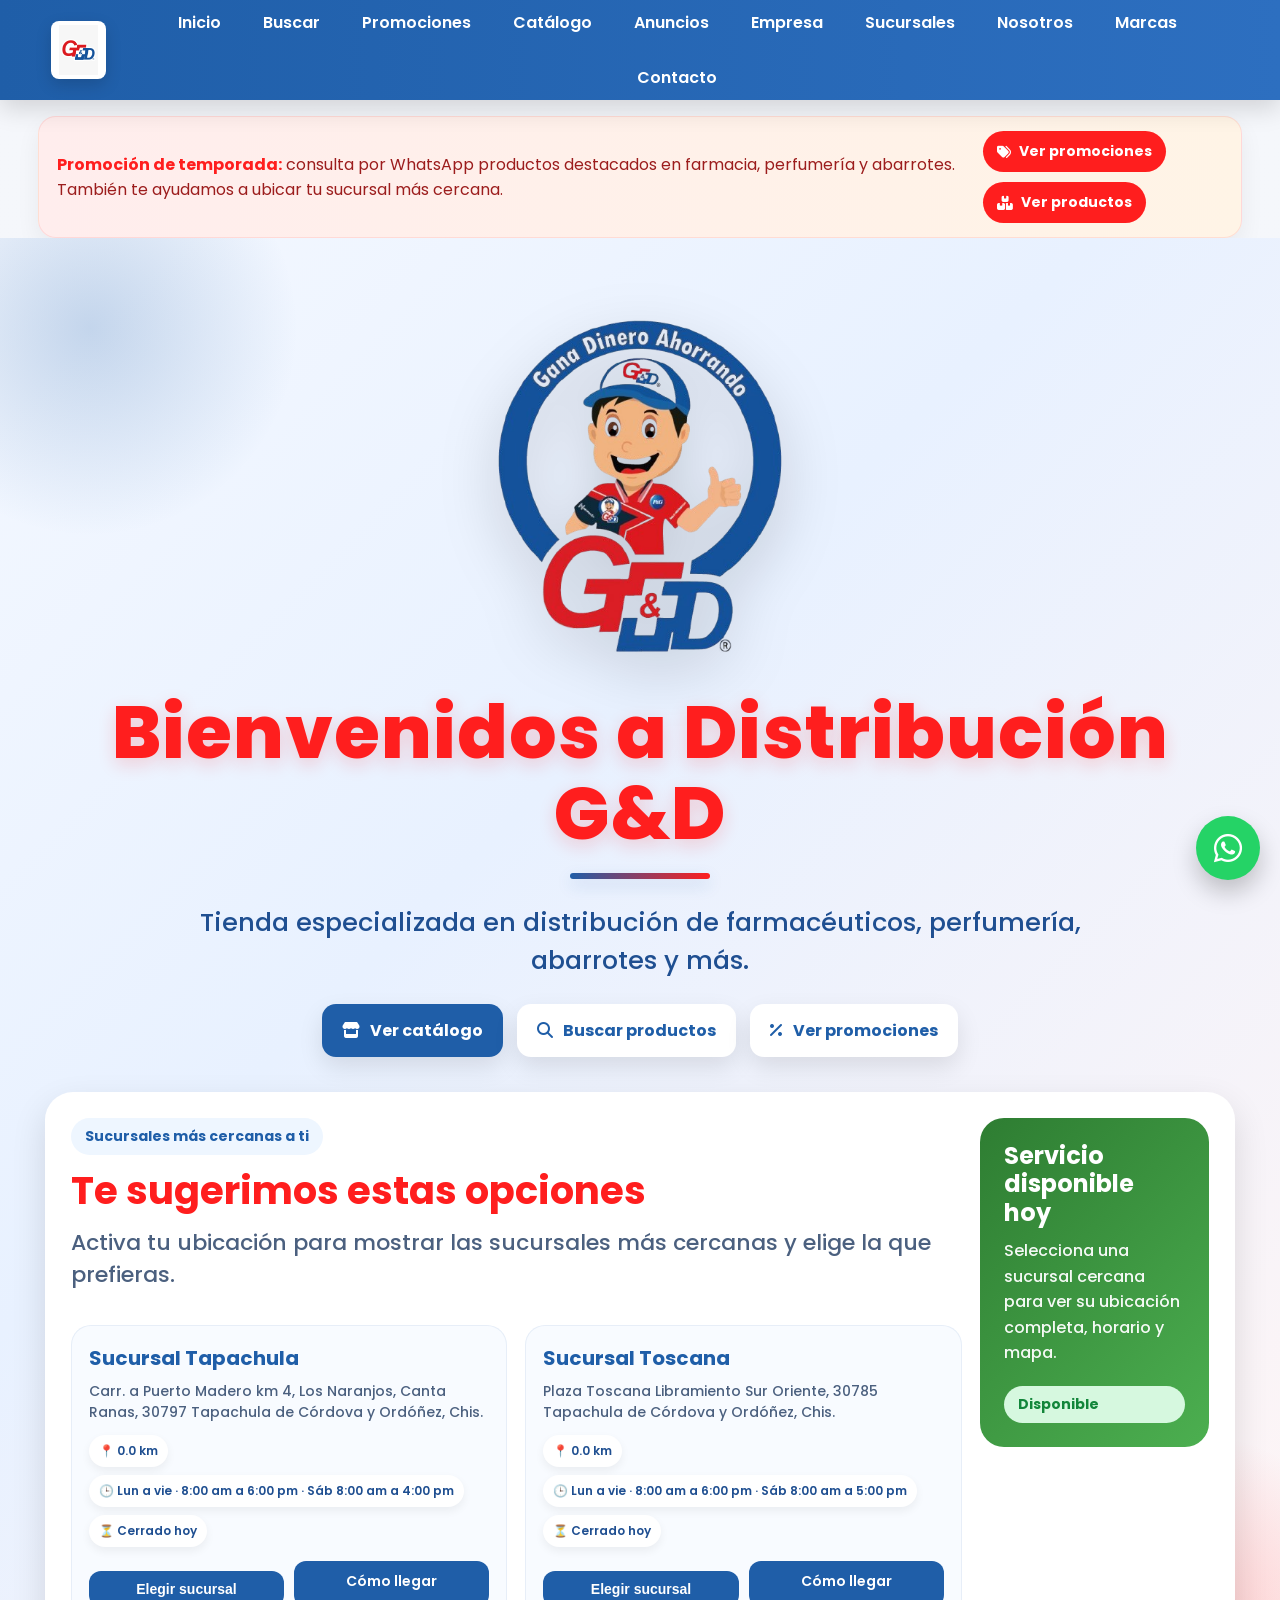
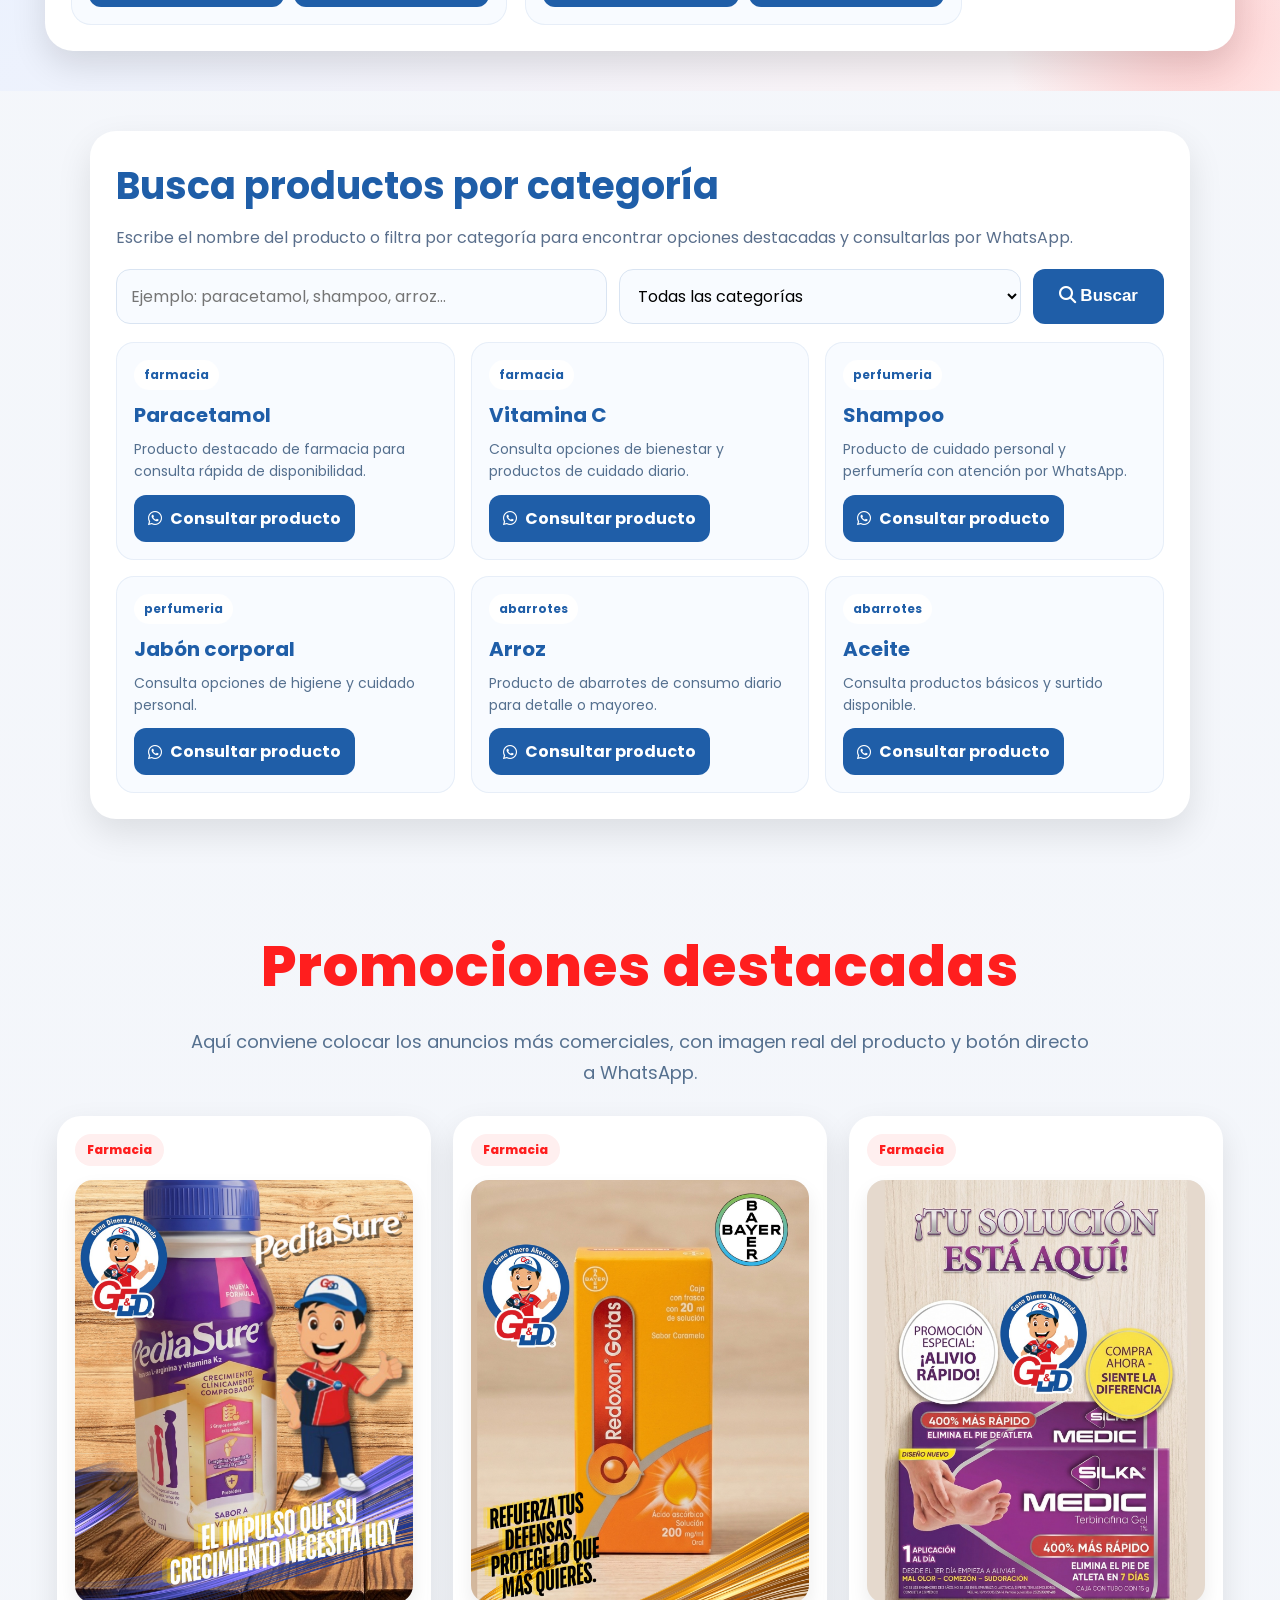
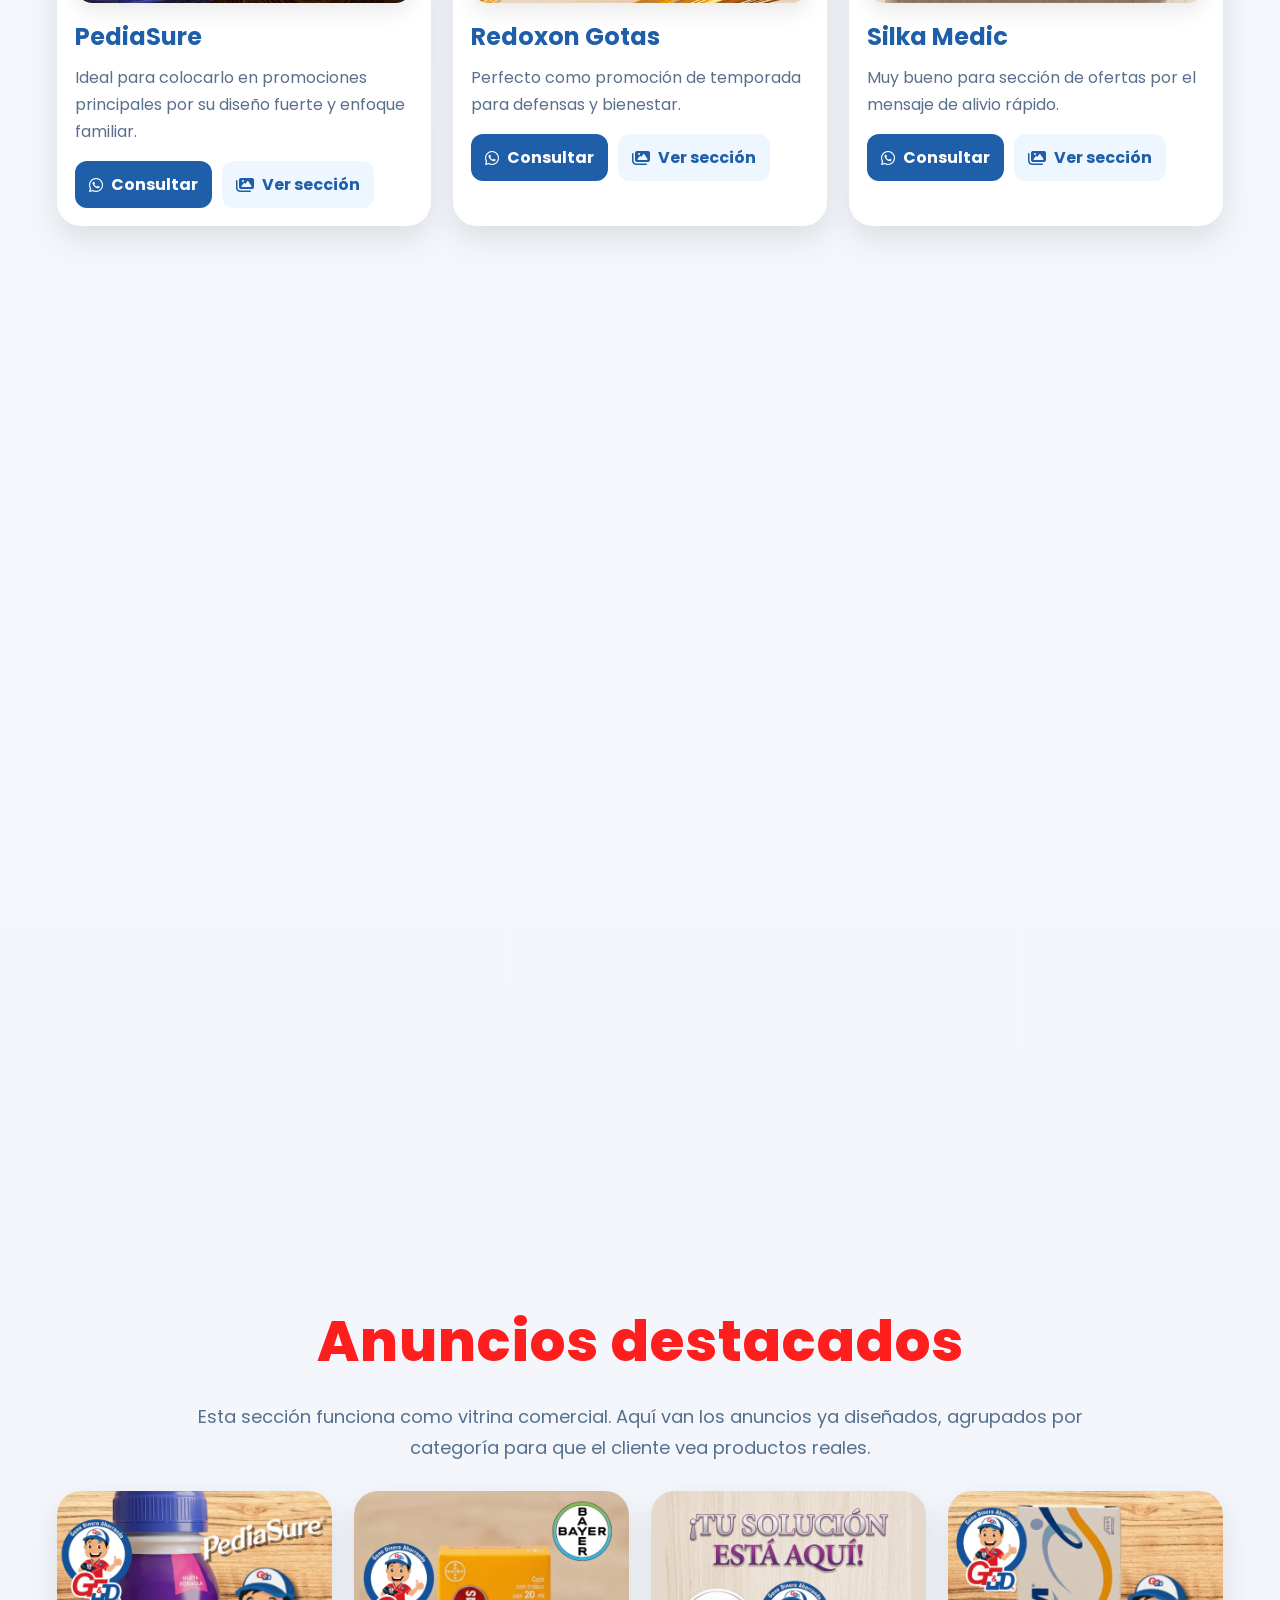
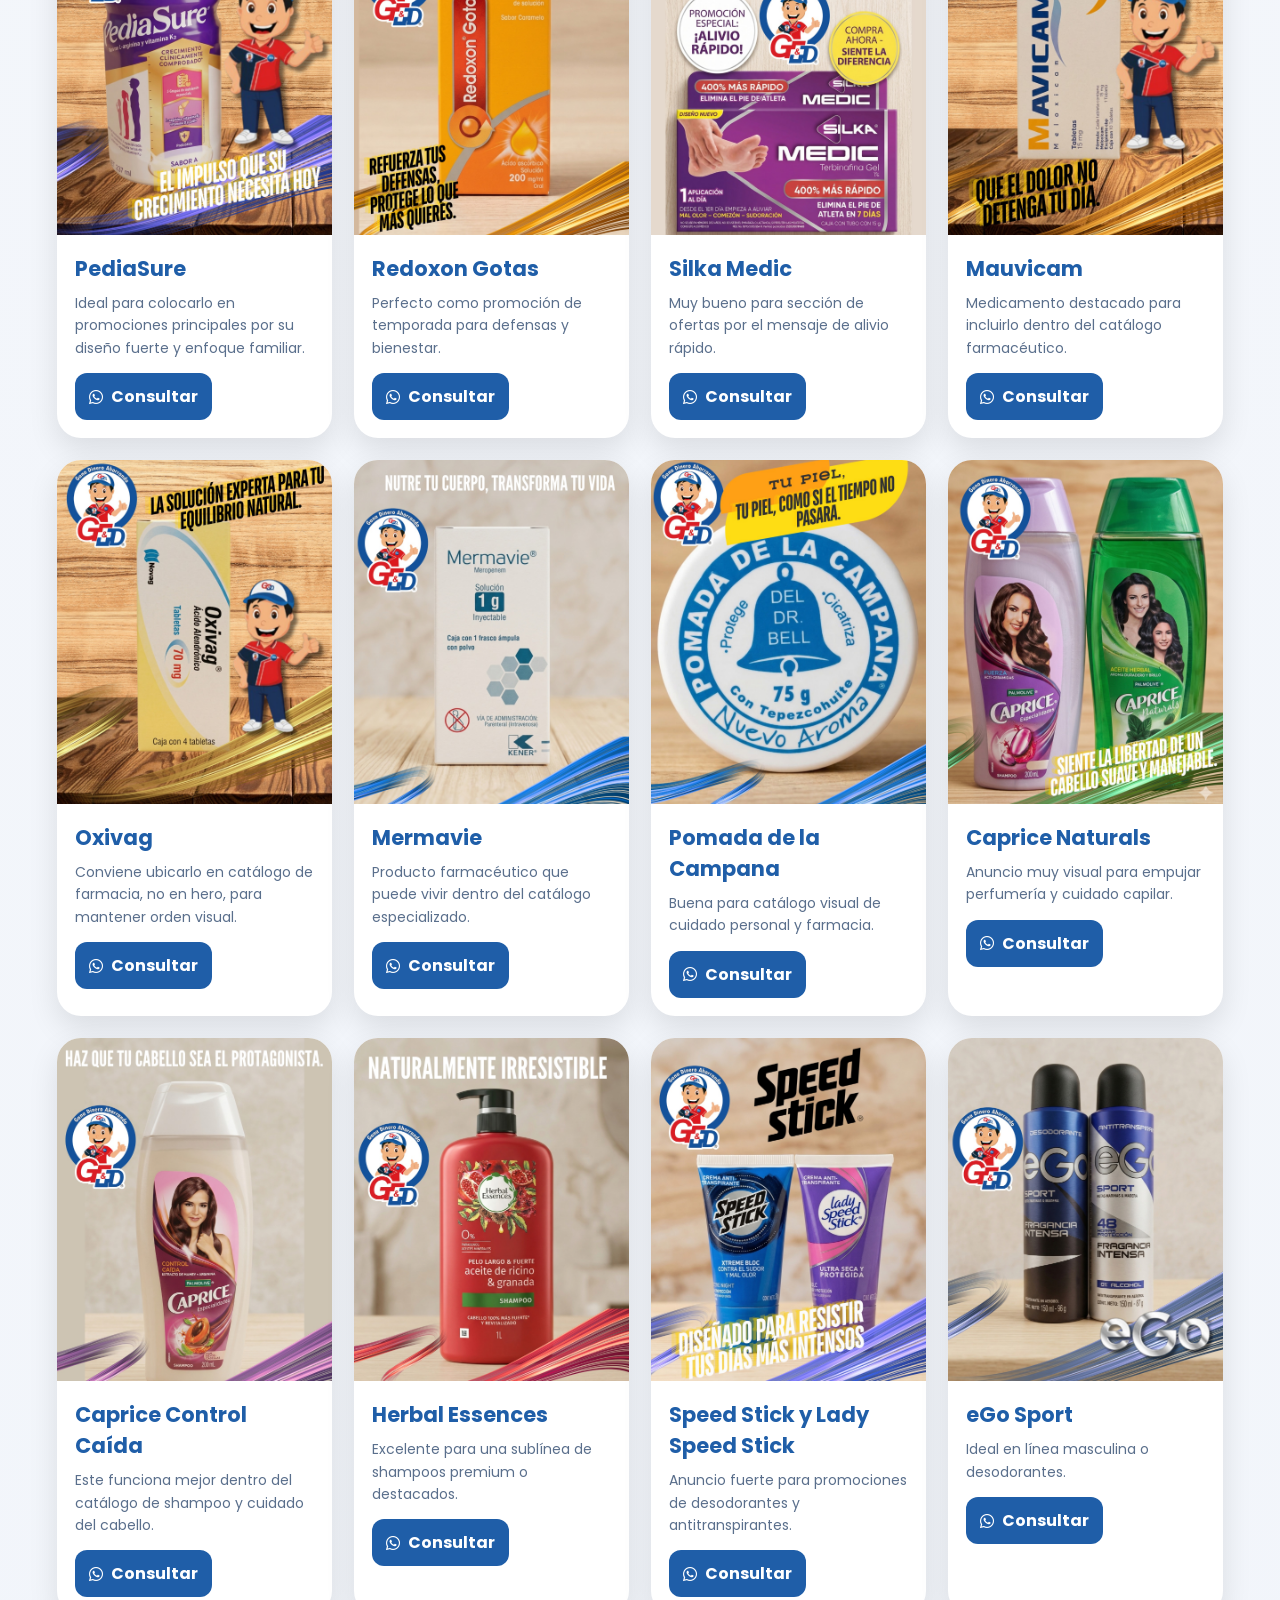
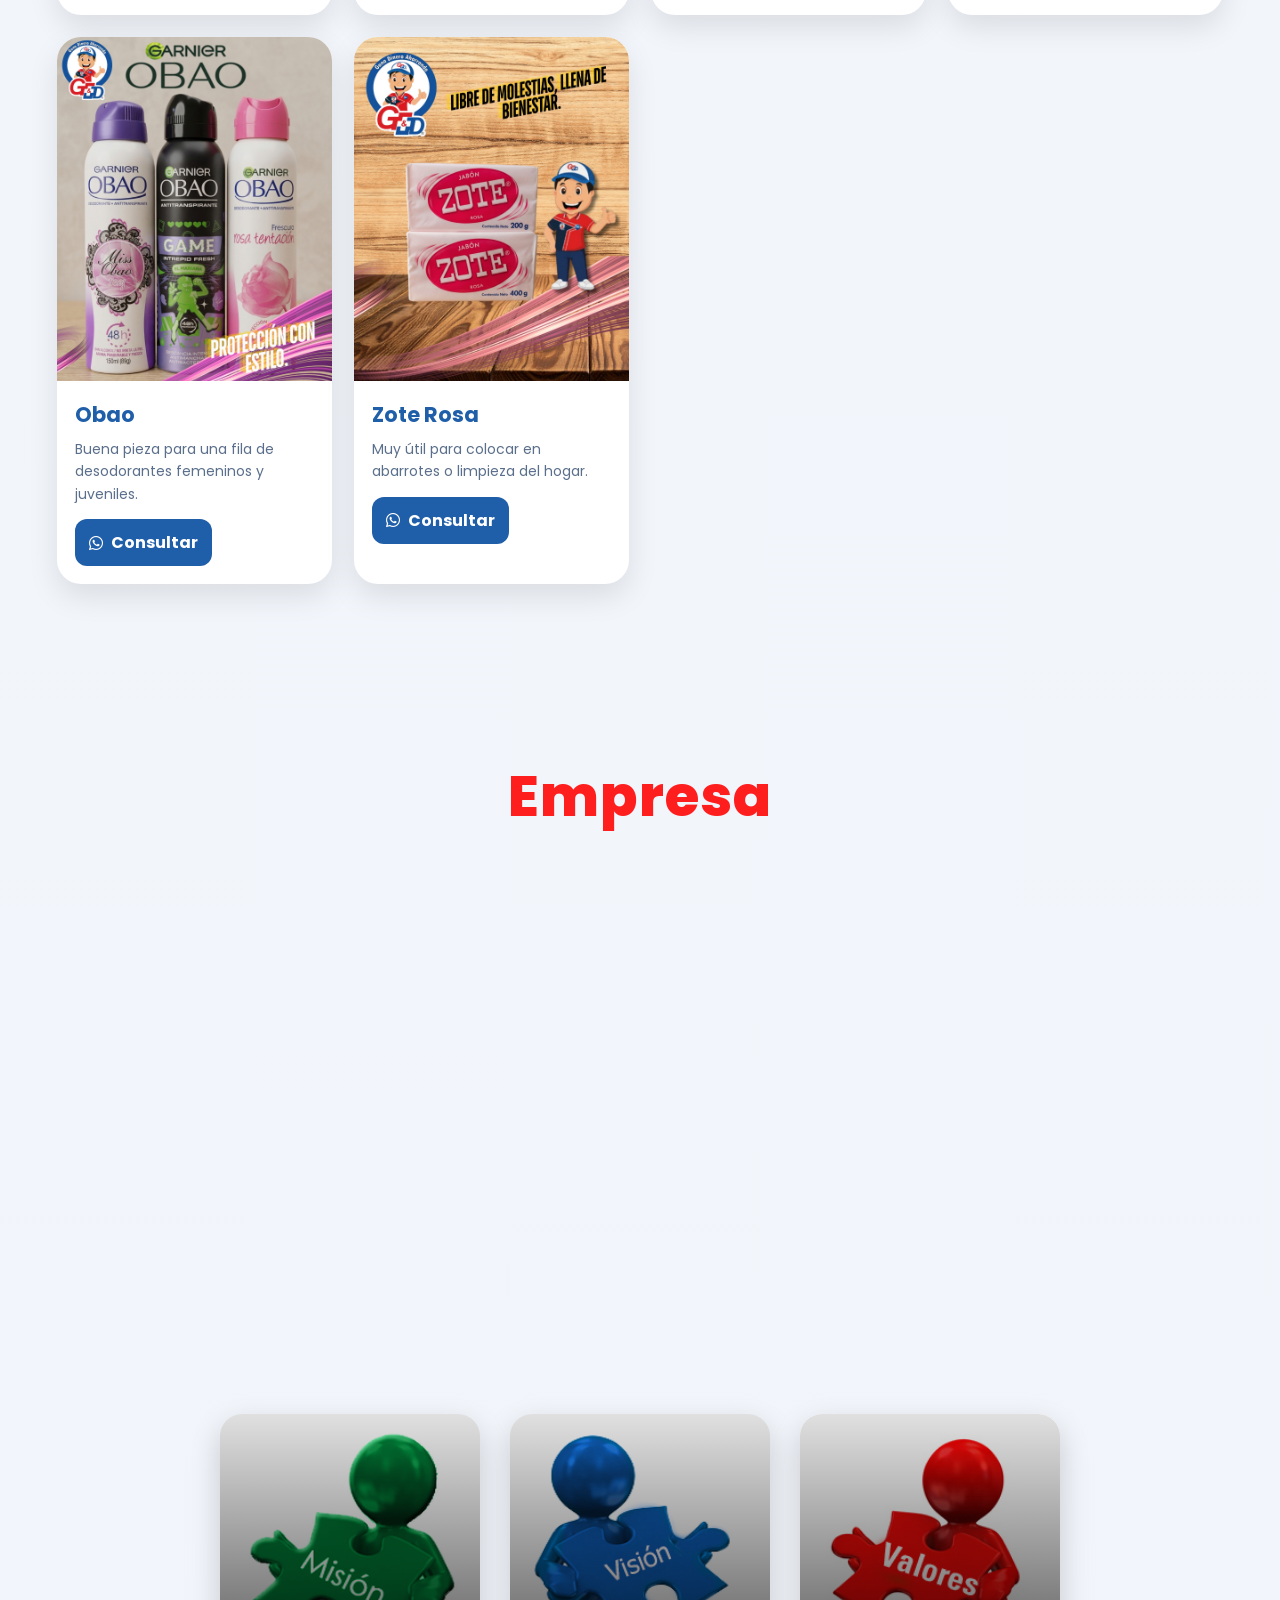
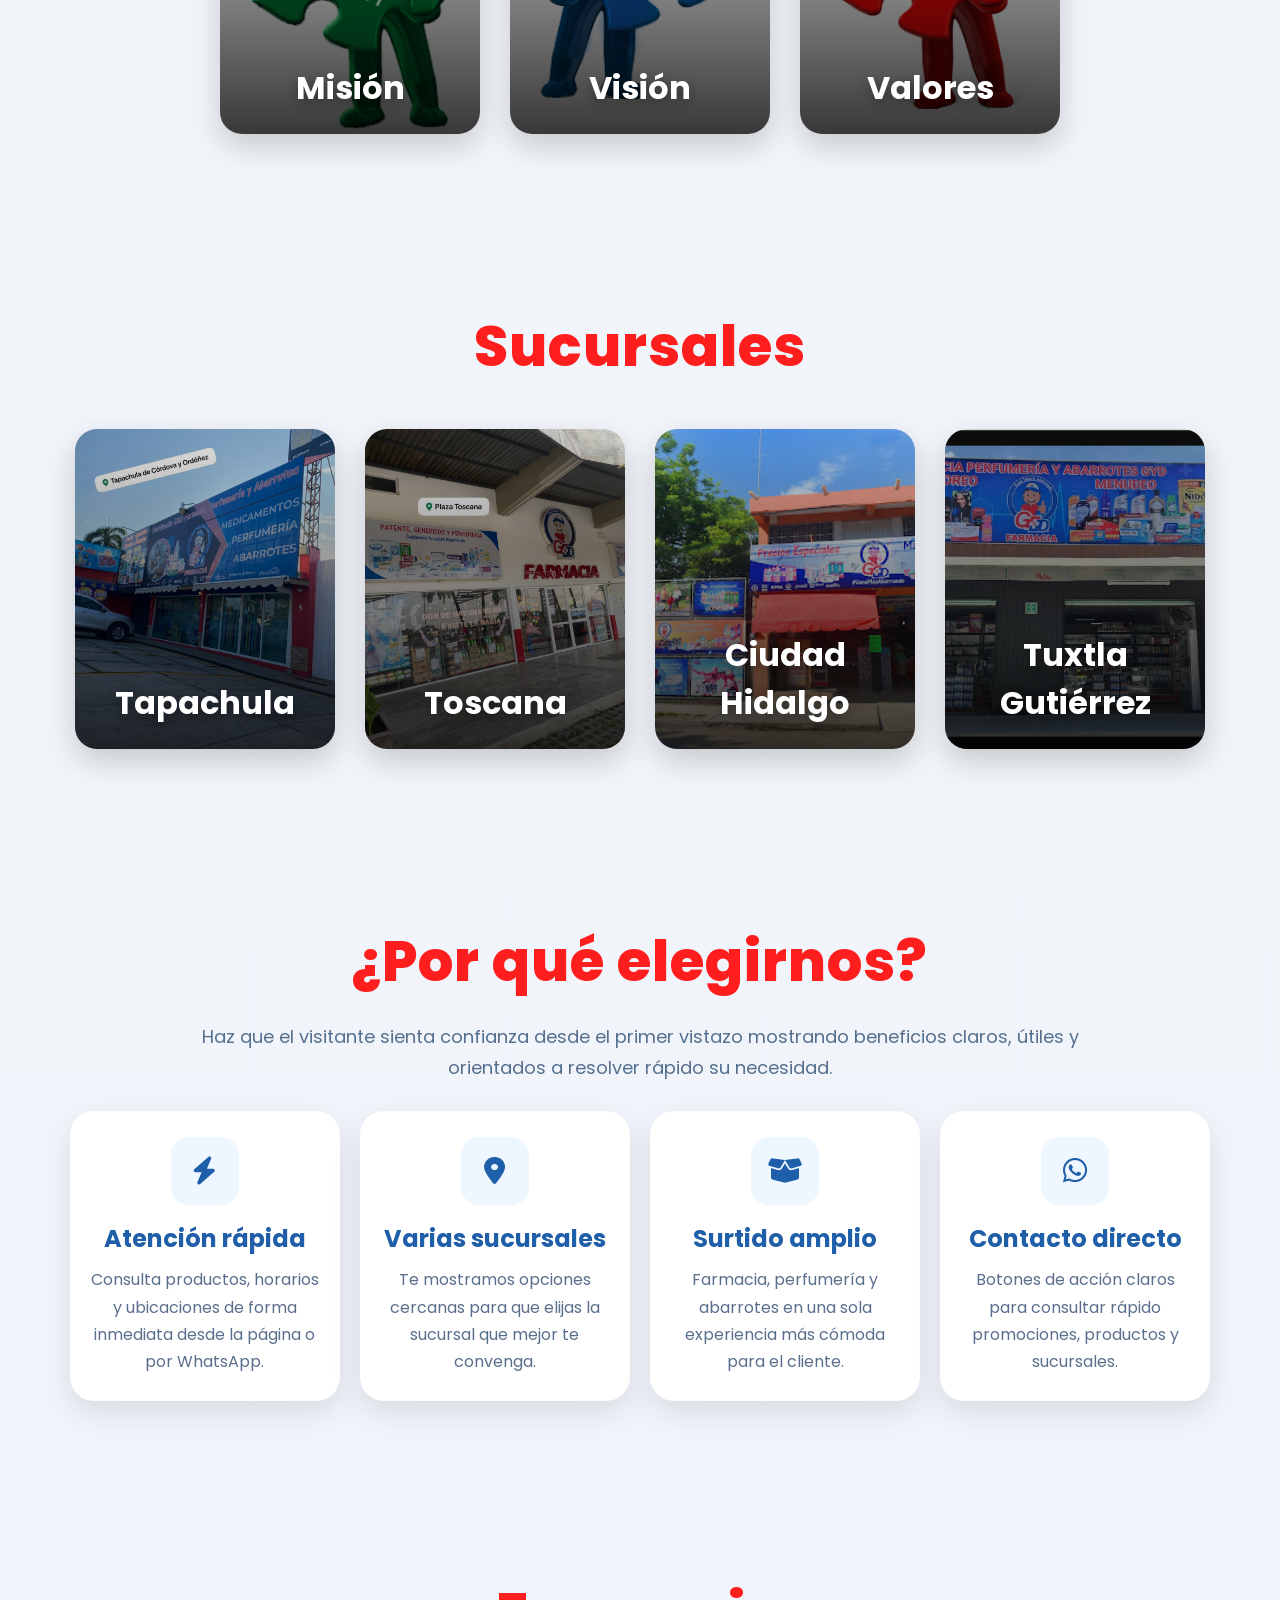
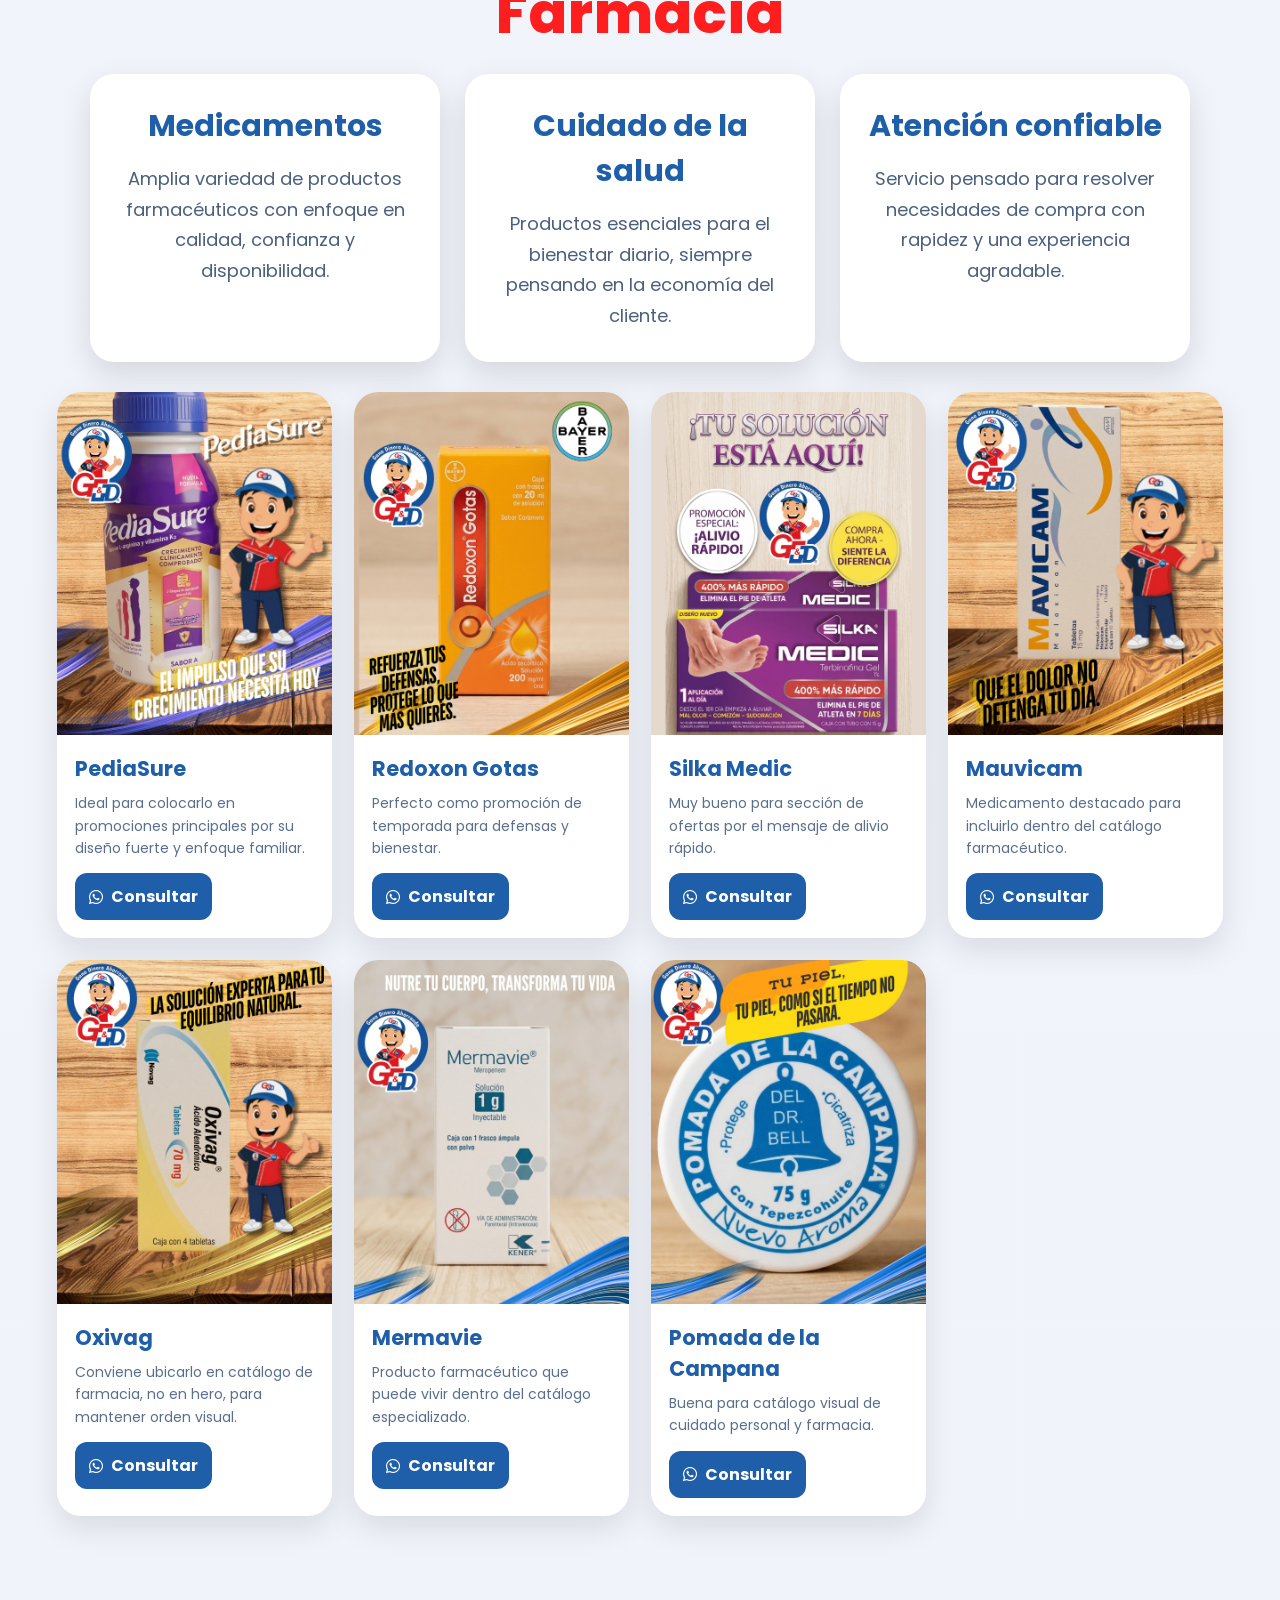
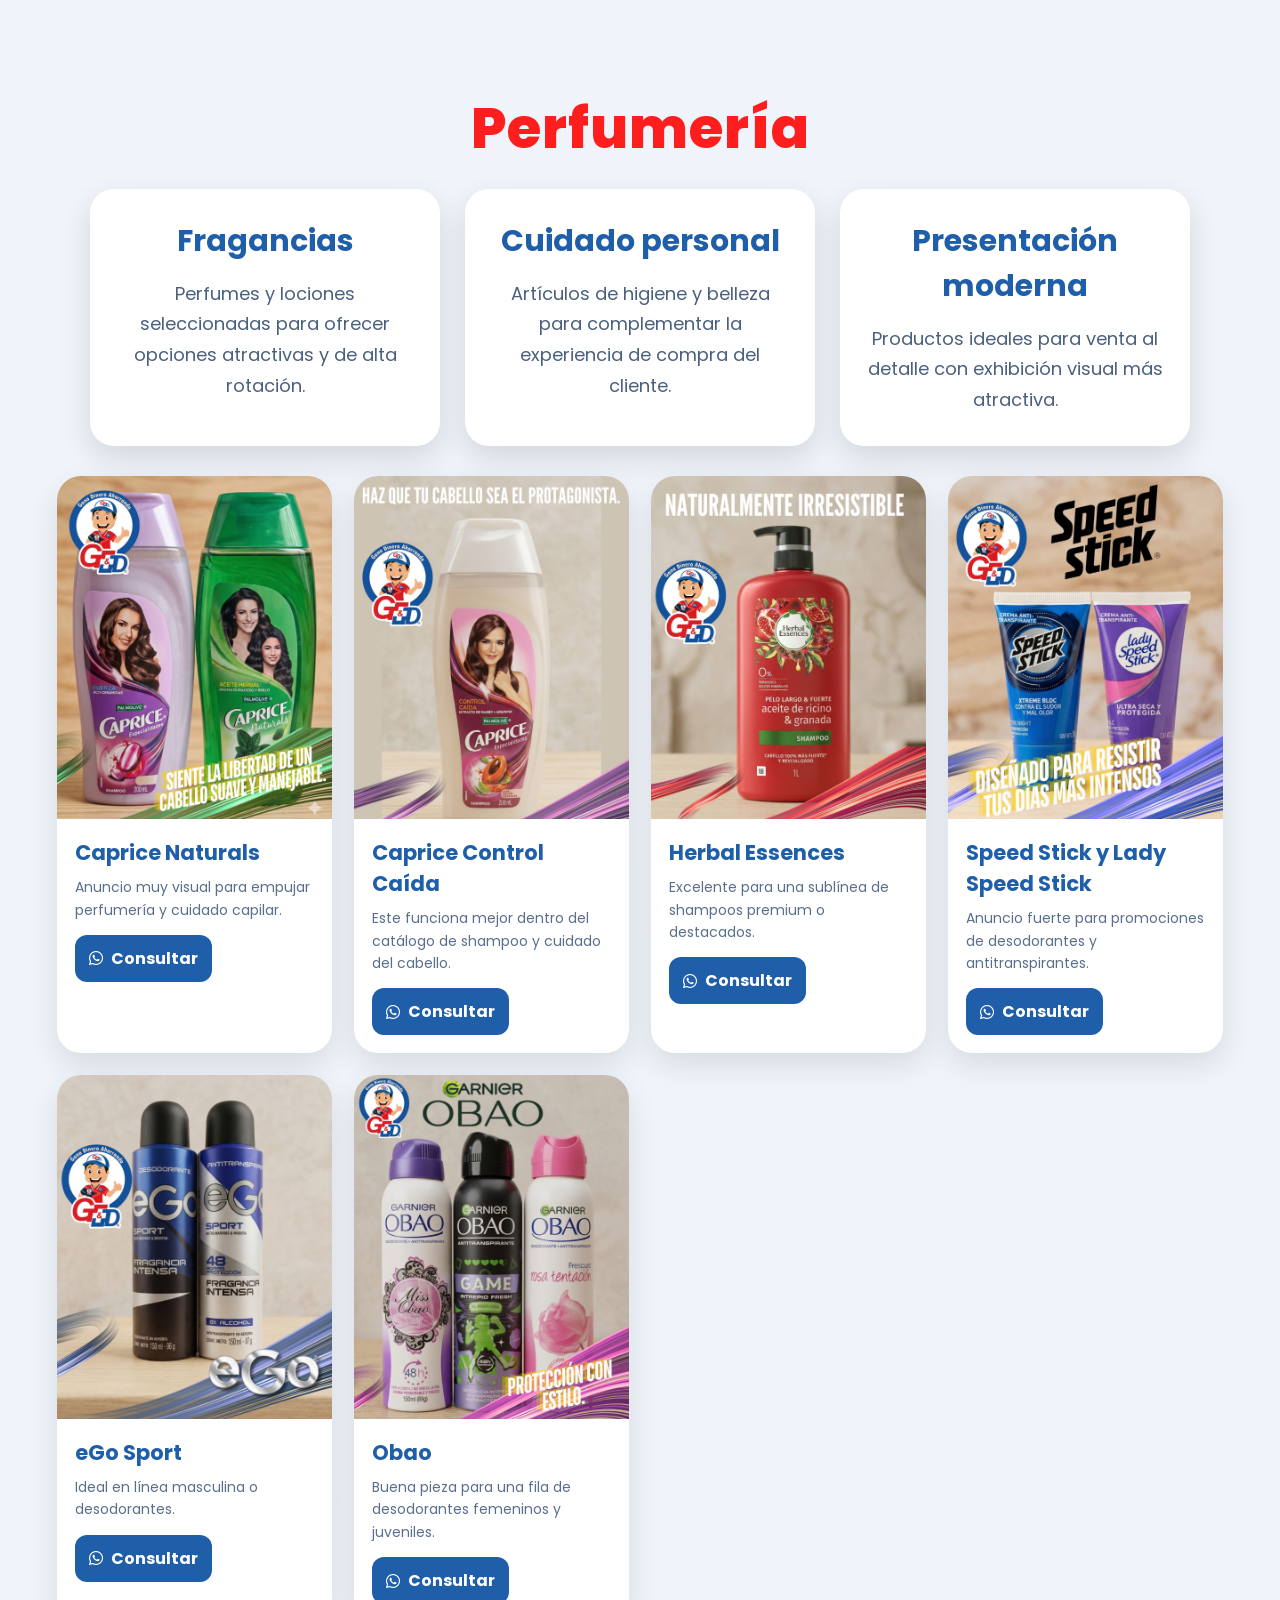
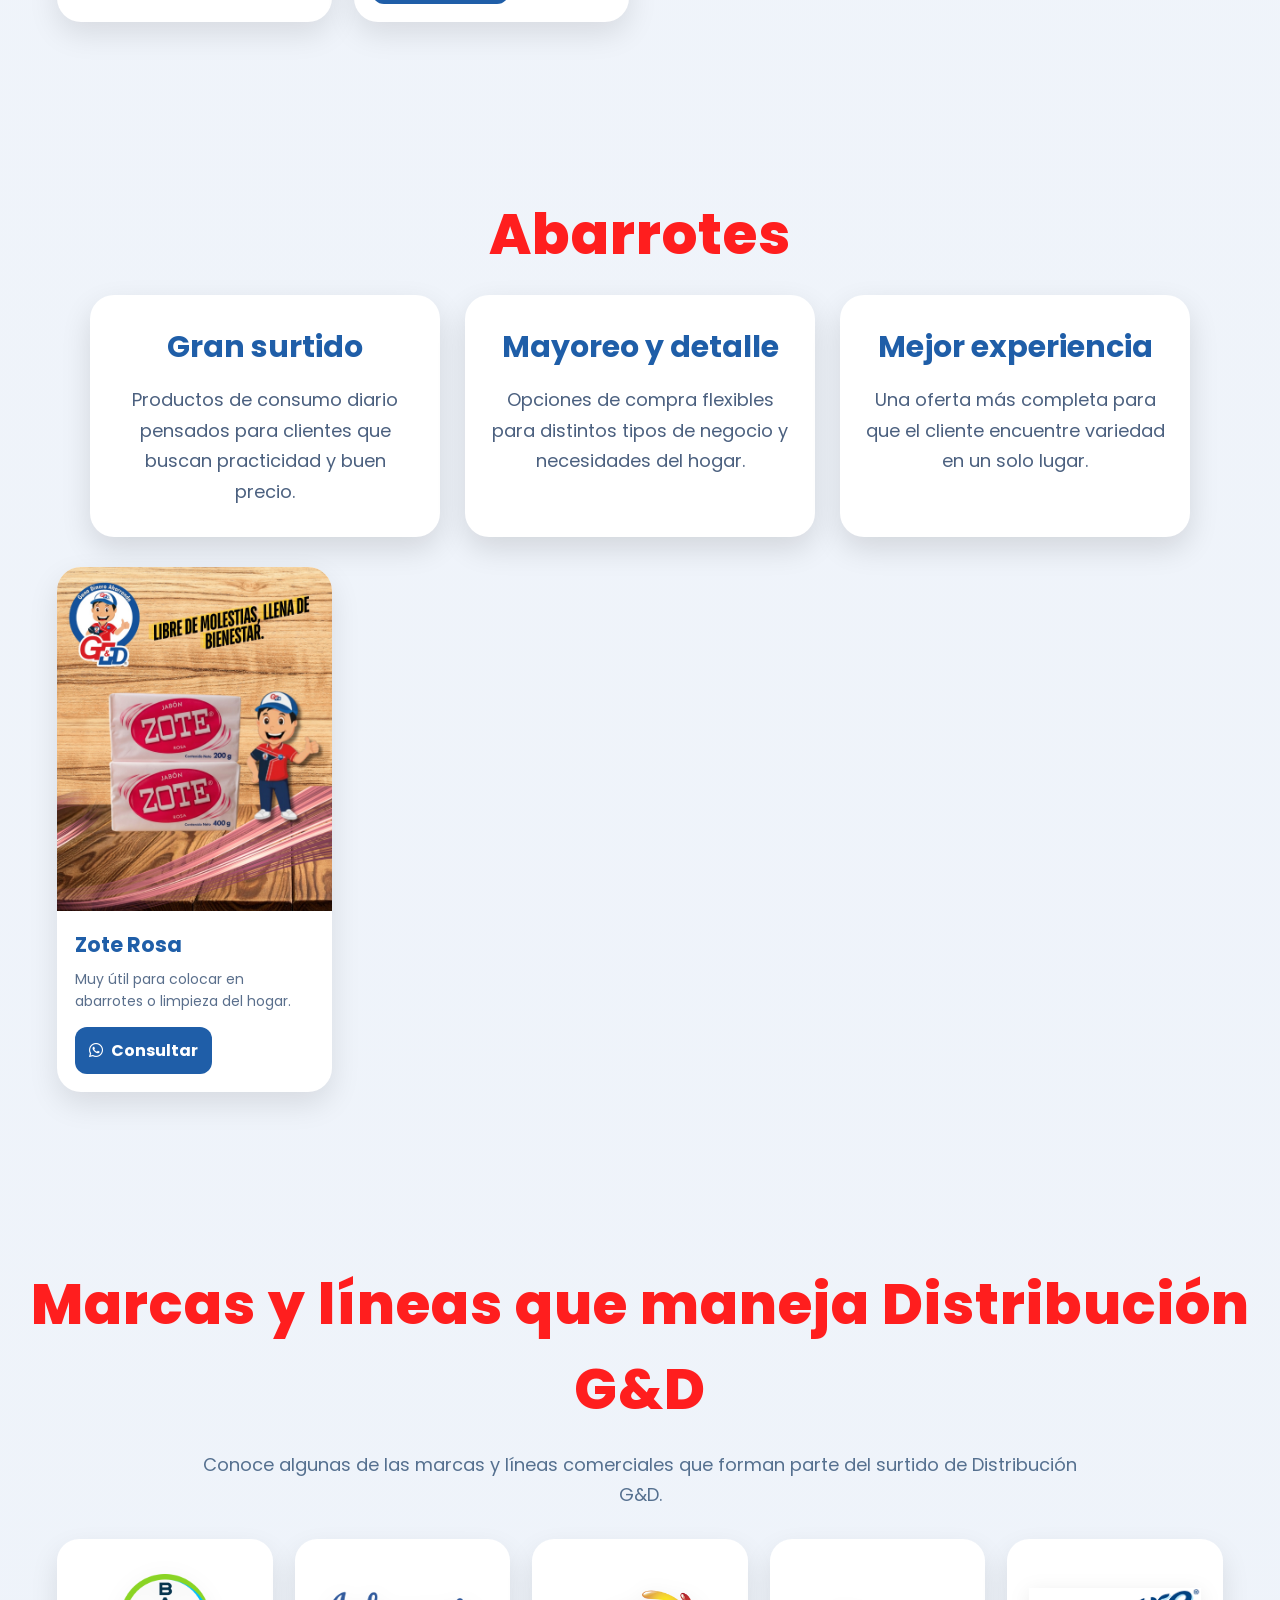
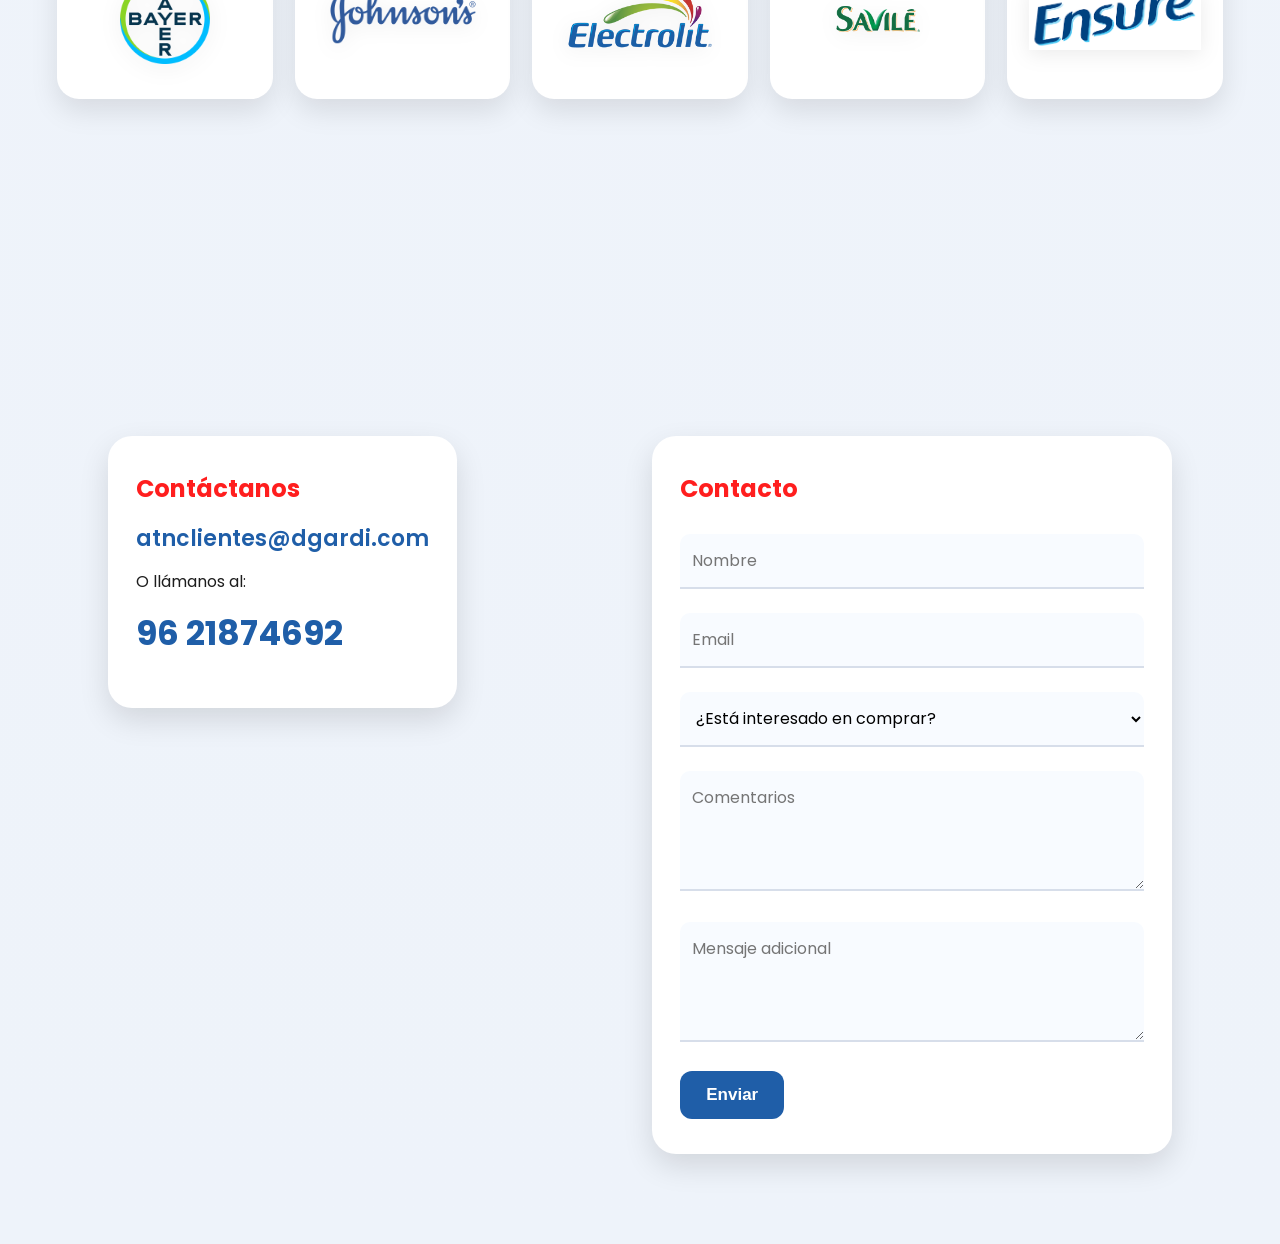
==== index.html @ e9250933 "imagen logo5" ====
<!-- Archivo actualizado con integración de anuncios y catálogo visual -->
<!DOCTYPE html>
<html lang="es">
<head>
<meta charset="UTF-8">
<meta name="viewport" content="width=device-width, initial-scale=1.0">
<title>Distribución G&D</title>
<link href="https://fonts.googleapis.com/css2?family=Poppins:wght@300;400;600;700;800&display=swap" rel="stylesheet">
<link rel="stylesheet" href="https://cdnjs.cloudflare.com/ajax/libs/font-awesome/6.5.0/css/all.min.css">
<style>
*{margin:0;padding:0;box-sizing:border-box}
html{scroll-behavior:smooth}
body{font-family:Poppins,sans-serif;background:linear-gradient(180deg,#f5f7fb 0%, #eef3fa 100%);color:#1d1d1d;overflow-x:hidden}
img{max-width:100%;display:block}
a{text-decoration:none}
.reveal{opacity:0;transform:translateY(28px);transition:opacity .7s ease, transform .7s ease}
.reveal.show{opacity:1;transform:translateY(0)}
header{background:linear-gradient(90deg,#1f5ea8,#2d6fc0);position:sticky;top:0;z-index:1000;box-shadow:0 8px 24px rgba(0,0,0,.15)}
nav{width:92%;margin:auto;min-height:82px;display:flex;justify-content:space-between;align-items:center;gap:20px;position:relative}
nav img{height:58px;background:#fff;padding:4px 8px;border-radius:8px;box-shadow:0 6px 16px rgba(0,0,0,.15)}
nav ul{list-style:none;display:flex;flex-wrap:wrap;justify-content:center;gap:10px}
nav ul li a{color:#fff;padding:10px 16px;border-radius:999px;transition:.3s ease;font-weight:600;display:block}
nav ul li a:hover{background:#ff2222;transform:translateY(-2px)}
.menu-toggle{display:none;border:none;background:#fff;color:#1f5ea8;font-size:28px;font-weight:700;width:48px;height:48px;border-radius:12px;cursor:pointer;box-shadow:0 6px 16px rgba(0,0,0,.15)}
.top-banner{width:min(1400px,94%);margin:16px auto 0;background:linear-gradient(90deg,#ffeded,#fff4e6);border:1px solid rgba(255,30,30,.10);color:#9c1d1d;border-radius:18px;padding:14px 18px;display:flex;align-items:center;justify-content:space-between;gap:18px;box-shadow:0 10px 24px rgba(0,0,0,.06)}
.top-banner strong{color:#ff1e1e}.top-banner .banner-actions{display:flex;gap:10px;flex-wrap:wrap}
.banner-btn{display:inline-flex;align-items:center;justify-content:center;gap:8px;background:#ff1e1e;color:#fff;padding:10px 14px;border-radius:999px;font-weight:700;font-size:14px;transition:.3s ease}
.banner-btn:hover{transform:translateY(-2px);box-shadow:0 8px 20px rgba(255,30,30,.25)}
.hero{text-align:center;padding:clamp(10px, 3vw, 30px) 20px 40px;position:relative;background:linear-gradient(135deg, #f4f8ff 0%, #e8f1ff 40%, #fff5f5 100%);overflow:hidden}
.hero::before{content:"";position:absolute;width:420px;height:420px;background:radial-gradient(circle, rgba(31,94,168,.22) 0%, rgba(31,94,168,0) 70%);top:-120px;left:-120px;z-index:0}
.hero::after{content:"";position:absolute;width:380px;height:380px;background:radial-gradient(circle, rgba(255,30,30,.20) 0%, rgba(255,30,30,0) 70%);right:-100px;bottom:-120px;z-index:0}
.hero img{width:min(320px,85%);margin:0 auto 10px;filter:drop-shadow(0 18px 28px rgba(0,0,0,.18));position:relative;z-index:1}
.titulo-animado{margin-top:10px;margin-bottom:18px;font-size:clamp(42px, 6vw, 74px);font-weight:800;line-height:1.1;color:#ff1e1e;letter-spacing:1px;text-align:center;position:relative;z-index:1;text-shadow:0 6px 18px rgba(255,30,30,.18)}
.hero p{font-size:clamp(18px, 2vw, 28px);max-width:900px;margin:0 auto;color:#1f4f91;font-weight:500;line-height:1.5;position:relative;z-index:1}
.hero-linea{width:140px;height:6px;margin:0 auto 24px;border-radius:999px;background:linear-gradient(90deg, #1f5ea8, #ff1e1e);box-shadow:0 6px 16px rgba(31,94,168,.18);position:relative;z-index:1}
.hero-actions{margin:24px auto 0;display:flex;justify-content:center;flex-wrap:wrap;gap:14px;position:relative;z-index:1}
.hero-btn{display:inline-flex;align-items:center;justify-content:center;gap:10px;padding:14px 20px;border-radius:14px;font-weight:700;transition:.3s ease;box-shadow:0 10px 24px rgba(0,0,0,.10)}
.hero-btn.primary{background:#1f5ea8;color:#fff}.hero-btn.secondary{background:#fff;color:#1f5ea8}.hero-btn:hover{transform:translateY(-2px)}.hero-btn.primary:hover{background:#ff1e1e}.hero-btn.secondary:hover{background:#eef6ff}
.branch-highlight{width:min(1500px,96%);margin:35px auto 0;background:#fff;border-radius:28px;box-shadow:0 14px 35px rgba(0,0,0,.12);padding:26px;display:grid;grid-template-columns:1.75fr .45fr;gap:18px;align-items:start;position:relative;z-index:1}
.branch-highlight-left{text-align:left;display:flex;flex-direction:column;align-items:flex-start}
.branch-badge{display:inline-block;background:#eef6ff;color:#1f5ea8;font-weight:700;border-radius:999px;padding:8px 14px;margin-bottom:14px;font-size:14px}
.branch-highlight-left h3{color:#ff1e1e;font-size:clamp(28px, 3vw, 42px);line-height:1.15;margin-bottom:14px;text-align:left;max-width:700px;width:100%}
.branch-highlight-left p{color:#4b607f;font-size:clamp(16px, 1.8vw, 22px);line-height:1.45;margin-bottom:18px;text-align:left;max-width:900px;width:100%;margin-left:0}
.branch-highlight-right{background:linear-gradient(135deg,#2e7d32,#4caf50);border-radius:24px;padding:24px;color:#fff;text-align:left;min-height:240px;display:flex;flex-direction:column;justify-content:center}
.branch-highlight-right h4{font-size:24px;margin-bottom:10px;color:#ffffff;line-height:1.2}.branch-highlight-right p{line-height:1.6;opacity:.95;margin-bottom:12px;color:#ffffff;font-size:16px}
.status-pill{display:inline-block;padding:8px 14px;border-radius:999px;font-weight:700;font-size:14px;margin-top:8px}.status-open{background:#d6f8df;color:#12863a}.status-closed{background:#ffe0e0;color:#c62828}
.nearest-branches{display:grid;grid-template-columns:repeat(2,minmax(0,1fr));gap:18px;margin-top:16px;width:100%}
.nearest-card{width:100%;min-height:220px;background:#f8fbff;border-radius:20px;padding:18px;box-shadow:inset 0 0 0 1px rgba(31,94,168,.08);transition:.3s ease;display:flex;flex-direction:column;justify-content:space-between}
.nearest-card:hover{transform:translateY(-4px);box-shadow:0 10px 24px rgba(0,0,0,.10)}
.nearest-card h4{color:#1f5ea8;font-size:20px;margin-bottom:8px}.nearest-card p{color:#4b607f;font-size:14px;line-height:1.5;margin-bottom:12px}
.nearest-meta{display:flex;flex-wrap:wrap;gap:8px;margin-bottom:14px}.nearest-meta span{background:#fff;color:#1f4f91;padding:7px 10px;border-radius:999px;font-size:12px;font-weight:600;box-shadow:0 4px 10px rgba(0,0,0,.06)}
.nearest-actions{display:flex;gap:10px;flex-wrap:nowrap}.nearest-actions button,.nearest-actions a{flex:1;border:none;cursor:pointer;background:#1f5ea8;color:#fff;padding:10px 12px;border-radius:12px;font-weight:600;transition:.3s ease;font-size:14px;text-align:center}.nearest-actions button:hover,.nearest-actions a:hover{background:#ff2222;transform:translateY(-2px)}
.section{padding:85px 20px;text-align:center}.section h2{color:#ff1e1e;margin-bottom:18px;font-size:56px;font-weight:800;letter-spacing:1px}.section-subtitle{max-width:900px;margin:0 auto 28px;color:#55708f;font-size:18px;line-height:1.7}
.search-section{padding:40px 20px 20px}.search-box{width:min(1100px,92%);margin:auto;background:#fff;border-radius:26px;padding:26px;box-shadow:0 14px 35px rgba(0,0,0,.10);text-align:left}
.search-box h2{color:#1f5ea8;font-size:38px;margin-bottom:10px}.search-box p{color:#5a6f8c;margin-bottom:18px;line-height:1.7}
.search-controls{display:grid;grid-template-columns:1.1fr .9fr auto;gap:12px;align-items:center}.search-controls input,.search-controls select{margin:0;border-radius:14px;border:1px solid #d9e4f2;background:#f8fbff;padding:14px 14px}.search-controls button{margin-top:0;height:100%;min-height:50px}
.search-results{margin-top:18px;display:grid;grid-template-columns:repeat(3,1fr);gap:16px}
.search-card{background:#f8fbff;border-radius:18px;padding:18px;box-shadow:inset 0 0 0 1px rgba(31,94,168,.08);text-align:left}.search-card h4{color:#1f5ea8;font-size:20px;margin-bottom:8px}.search-card p{color:#55708f;font-size:14px;line-height:1.6;margin-bottom:12px}.search-tag{display:inline-block;background:#fff;color:#1f5ea8;border-radius:999px;padding:6px 10px;font-size:12px;font-weight:700;margin-bottom:10px}.search-empty{grid-column:1/-1;background:#fff6f6;color:#a62e2e;border-radius:16px;padding:18px;font-weight:600;text-align:center}
.promo-grid{width:min(1280px,94%);margin:auto;display:grid;grid-template-columns:repeat(3,1fr);gap:22px}.promo-card{background:#fff;border-radius:24px;padding:18px;text-align:left;box-shadow:0 12px 30px rgba(0,0,0,.10);transition:.35s ease;position:relative;overflow:hidden}.promo-card:hover{transform:translateY(-8px);box-shadow:0 20px 40px rgba(0,0,0,.14)}
.promo-badge{display:inline-block;background:#ffefef;color:#ff1e1e;padding:7px 12px;border-radius:999px;font-size:12px;font-weight:800;margin-bottom:14px}
.promo-media{border-radius:18px;overflow:hidden;aspect-ratio:4/5;background:#f5f5f5;margin-bottom:16px;box-shadow:0 10px 20px rgba(0,0,0,.08)}
.promo-media img{width:100%;height:100%;object-fit:cover}
.promo-card h3{color:#1f5ea8;font-size:24px;margin-bottom:10px}.promo-card p{color:#5a6f8c;line-height:1.7;margin-bottom:16px}.promo-actions{display:flex;gap:10px;flex-wrap:wrap}
.promo-link{display:inline-flex;align-items:center;justify-content:center;gap:8px;padding:11px 14px;border-radius:12px;font-weight:700;transition:.3s ease}.promo-link.primary{background:#1f5ea8;color:#fff}.promo-link.secondary{background:#eef6ff;color:#1f5ea8}.promo-link.primary:hover{background:#ff1e1e}.promo-link.secondary:hover{background:#dbeaff}
.catalog-grid{width:min(1250px,94%);margin:auto;display:grid;grid-template-columns:repeat(4,1fr);gap:22px}.catalog-card{background:#fff;border-radius:24px;overflow:hidden;box-shadow:0 12px 30px rgba(0,0,0,.10);transition:.35s ease;text-align:left}.catalog-card:hover{transform:translateY(-8px);box-shadow:0 18px 36px rgba(0,0,0,.15)}
.catalog-image{height:180px;display:flex;align-items:center;justify-content:center;font-size:58px;color:#fff}.catalog-image.farmacia{background:linear-gradient(135deg,#1f5ea8,#4f8fe0)}.catalog-image.perfumeria{background:linear-gradient(135deg,#ff6b81,#ff9aa9)}.catalog-image.abarrotes{background:linear-gradient(135deg,#f5a623,#f8c15c)}.catalog-image.ofertas{background:linear-gradient(135deg,#2e7d32,#58b56a)}
.catalog-info{padding:22px}.catalog-info h3{color:#1f5ea8;font-size:26px;margin-bottom:10px}.catalog-info p{color:#5a6f8c;line-height:1.7;margin-bottom:16px}.catalog-actions{display:flex;gap:10px;flex-wrap:wrap}
.catalog-btn{display:inline-flex;align-items:center;justify-content:center;gap:8px;background:#1f5ea8;color:#fff;padding:11px 14px;border-radius:12px;font-weight:700;transition:.3s ease}.catalog-btn.alt{background:#eef6ff;color:#1f5ea8}.catalog-btn:hover{transform:translateY(-2px)}.catalog-btn:not(.alt):hover{background:#ff1e1e}.catalog-btn.alt:hover{background:#dbeaff}
.gallery-grid{width:min(1280px,94%);margin:auto;display:grid;grid-template-columns:repeat(4,1fr);gap:22px}
.gallery-card{background:#fff;border-radius:24px;overflow:hidden;box-shadow:0 12px 30px rgba(0,0,0,.10);transition:.35s ease;text-align:left}
.gallery-card:hover{transform:translateY(-8px);box-shadow:0 18px 36px rgba(0,0,0,.15)}
.gallery-card img{width:100%;aspect-ratio:4/5;object-fit:cover}
.gallery-info{padding:18px}.gallery-info h3{color:#1f5ea8;font-size:21px;margin-bottom:8px}.gallery-info p{color:#5a6f8c;line-height:1.6;font-size:14px;margin-bottom:14px}.gallery-actions{display:flex;gap:10px;flex-wrap:wrap}
.trust-grid{width:min(1200px,92%);margin:auto;display:grid;grid-template-columns:repeat(4,1fr);gap:20px}.trust-card{background:#fff;border-radius:24px;padding:26px 20px;box-shadow:0 12px 30px rgba(0,0,0,.10);transition:.35s ease}.trust-card:hover{transform:translateY(-8px);box-shadow:0 18px 36px rgba(0,0,0,.14)}.trust-icon{width:68px;height:68px;margin:0 auto 16px;border-radius:18px;display:flex;align-items:center;justify-content:center;font-size:28px;color:#1f5ea8;background:#eef6ff}.trust-card h3{color:#1f5ea8;font-size:24px;margin-bottom:10px}.trust-card p{color:#5a6f8c;line-height:1.7}
.brands-gallery{width:min(1250px,94%);margin:auto;display:grid;grid-template-columns:repeat(5,1fr);gap:22px}.brand-card{background:#fff;border-radius:22px;padding:22px;min-height:160px;display:flex;align-items:center;justify-content:center;box-shadow:0 12px 28px rgba(0,0,0,.10);transition:.35s ease}.brand-card:hover{transform:translateY(-6px) scale(1.02);box-shadow:0 18px 36px rgba(0,0,0,.14)}.brand-card img{max-width:100%;max-height:90px;object-fit:contain;filter:drop-shadow(0 4px 10px rgba(0,0,0,.08))}
.slider{width:min(1050px,78%);margin:25px auto 50px;overflow:hidden;position:relative;background:transparent}.slides{display:flex;width:400%;animation:slide 24s infinite}.slides img{width:25%;flex:0 0 25%;height:500px;object-fit:cover}
@keyframes slide{0%,20%{transform:translateX(0)}25%,45%{transform:translateX(-25%)}50%,70%{transform:translateX(-50%)}75%,100%{transform:translateX(-75%)}}
.cards{display:flex;justify-content:center;gap:30px;flex-wrap:wrap;margin-top:40px}.card{width:260px;height:320px;border-radius:22px;overflow:hidden;position:relative;cursor:pointer;box-shadow:0 12px 30px rgba(0,0,0,0.18);transition:transform .35s ease, box-shadow .35s ease;background:#fff}.card:hover{transform:translateY(-12px) scale(1.03);box-shadow:0 20px 40px rgba(0,0,0,0.25)}.card img{width:100%;height:100%;object-fit:cover;transition:transform .5s ease}.card:hover img{transform:scale(1.08)}.card-overlay{position:absolute;inset:0;background:linear-gradient(to top, rgba(0,0,0,.78), rgba(0,0,0,.12));display:flex;align-items:flex-end;justify-content:center;padding:22px;text-align:center}.card-overlay h3{color:#fff;font-size:32px;font-weight:700;margin:0;text-shadow:0 4px 12px rgba(0,0,0,.35)}
.modal{position:fixed;inset:0;background:rgba(0,0,0,.72);backdrop-filter:blur(6px);display:none;justify-content:center;align-items:center;z-index:5000;padding:20px}.modal.show{display:flex;animation:fadeModal .35s ease}.modal-content{width:min(820px,92%);max-height:85vh;background:#fff;border-radius:24px;overflow:hidden;box-shadow:0 20px 60px rgba(0,0,0,.35);animation:zoomIn .35s ease;position:relative}.modal-grid{display:grid;grid-template-columns:320px 1fr;align-items:center;gap:24px;padding:28px}.modal-image{width:100%;max-height:280px;object-fit:contain}.modal-info{display:flex;flex-direction:column;justify-content:center;text-align:left;max-height:70vh;overflow-y:auto;padding-right:10px}.modal-info h2{margin:0 0 14px;color:#ff1e1e;font-size:34px;line-height:1.2}.modal-info p{margin:0;color:#1f1f1f;font-size:16px;line-height:1.8;text-align:left;overflow-wrap:break-word}.close-btn{position:absolute;top:14px;right:16px;width:38px;height:38px;border:none;border-radius:50%;background:#fff;color:#1f5ea8;font-size:22px;cursor:pointer;box-shadow:0 8px 20px rgba(0,0,0,.18);transition:.25s;z-index:10}.close-btn:hover{background:#ff1e1e;color:#fff;transform:rotate(90deg)}
@keyframes fadeModal{from{opacity:0}to{opacity:1}} @keyframes zoomIn{from{opacity:0; transform:scale(.92) translateY(20px)}to{opacity:1; transform:scale(1) translateY(0)}}
.map-modal-content{width:min(1000px,94%);max-height:88vh;background:#fff;border-radius:24px;overflow:hidden;box-shadow:0 20px 60px rgba(0,0,0,.35);animation:zoomIn .35s ease;position:relative}.map-modal-grid{display:grid;grid-template-columns:1fr 1.3fr;gap:24px;padding:28px;align-items:start}.map-info{text-align:left}.map-info h2{color:#ff1e1e;font-size:34px;margin-bottom:14px}.map-info p{font-size:16px;line-height:1.8;color:#1f1f1f;margin-bottom:18px}.map-btn{display:inline-block;background:#1f5ea8;color:#fff;padding:12px 18px;border-radius:12px;font-weight:600;transition:.3s ease;box-shadow:0 8px 20px rgba(31,94,168,.22)}.map-btn:hover{background:#ff2222;transform:translateY(-2px)}.map-frame{width:100%;height:380px;border:0;border-radius:18px;box-shadow:0 10px 24px rgba(0,0,0,.12)}
#estadoContainer{margin:18px 0 20px;width:100%}#sucursalEstado{display:block;width:100%;padding:14px 18px;border-radius:999px;font-weight:700;font-size:16px;line-height:1.2;text-align:left}.estado-open{background:#cfe8d5;color:#0f6d2f}.estado-closed{background:#f8d7da;color:#a71d2a}
.info-boxes{width:min(1100px,92%);margin:auto;display:grid;grid-template-columns:repeat(3,1fr);gap:25px}.info-box{background:#fff;border-radius:24px;padding:30px 24px;box-shadow:0 12px 30px rgba(0,0,0,.12);transition:.35s ease}.info-box:hover{transform:translateY(-10px);box-shadow:0 18px 36px rgba(0,0,0,.18)}.info-box h3{color:#1f5ea8;font-size:30px;margin-bottom:15px}.info-box p{color:#4b607f;font-size:18px;line-height:1.7}
.contact{display:flex;justify-content:space-around;gap:40px;padding:70px 30px 90px;flex-wrap:wrap;align-items:flex-start}.contact>div:first-child,.contact>div:last-child{background:#fff;padding:35px 28px;border-radius:24px;box-shadow:0 12px 30px rgba(0,0,0,.12)}.contact>div:first-child{min-width:290px}.contact>div:last-child{width:min(520px,100%)}.contact h2{margin-bottom:16px}.contact p,.contact h3{margin-bottom:14px}
input,select,textarea{width:100%;padding:14px 12px;margin:12px 0;border:none;border-bottom:2px solid #d7deea;background:#f8fbff;font-family:Poppins,sans-serif;font-size:16px;border-radius:10px 10px 0 0;outline:none;transition:.3s}input:focus,select:focus,textarea:focus{border-bottom-color:#1f5ea8;background:#eef6ff}textarea{resize:vertical;min-height:120px}
button{background:#1f5ea8;color:#fff;padding:14px 26px;border:none;border-radius:12px;cursor:pointer;transition:.3s;font-size:17px;font-weight:600;margin-top:10px}button:hover{background:#25D366;transform:scale(1.05)}
.whatsapp-container{position:fixed;right:20px;bottom:20px;z-index:6000;display:flex;flex-direction:column;align-items:flex-end;gap:12px}.whatsapp-options{display:none;flex-direction:column;gap:10px;margin-bottom:4px}.whatsapp-options.show{display:flex;animation:fadeUp .25s ease}.whatsapp-options a{background:#ffffff;color:#1f5ea8;padding:12px 16px;border-radius:14px;font-weight:600;box-shadow:0 10px 24px rgba(0,0,0,.14);min-width:240px;text-align:left;transition:.25s ease}.whatsapp-options a:hover{background:#25D366;color:#ffffff;transform:translateX(-4px)}.whatsapp-float{width:64px;height:64px;border:none;border-radius:50%;background:#25D366;color:#fff;display:flex;align-items:center;justify-content:center;font-size:32px;cursor:pointer;box-shadow:0 12px 24px rgba(0,0,0,.22);transition:.3s ease;animation:float 2s ease-in-out infinite}.whatsapp-float:hover{transform:scale(1.08)}
@keyframes float{0%{transform:translateY(0)}50%{transform:translateY(-6px)}100%{transform:translateY(0)}} @keyframes fadeUp{from{opacity:0;transform:translateY(10px)}to{opacity:1;transform:translateY(0)}}
@media (max-width:1024px){nav{width:95%;gap:14px}nav ul{justify-content:center;gap:8px}nav ul li a{padding:8px 12px;font-size:15px}.hero{padding:70px 20px 60px}.titulo-animado{font-size:clamp(34px,5vw,58px)}.hero p{font-size:20px;max-width:700px}.branch-highlight{grid-template-columns:1fr}.nearest-branches{grid-template-columns:1fr}.search-results,.promo-grid,.catalog-grid,.trust-grid,.gallery-grid{grid-template-columns:1fr 1fr}.brands-gallery{grid-template-columns:repeat(3,1fr)}.slider{width:min(950px,90%)}.slides img{max-height:440px}.section h2{font-size:46px}.modal-grid,.map-modal-grid{grid-template-columns:1fr;padding:22px}.modal-image{max-height:240px;margin:auto}.modal-info{max-height:none;overflow:visible;padding-right:0}.modal-info h2,.map-info h2{font-size:28px;text-align:center}.modal-info p,.map-info p{font-size:15px;line-height:1.7}.info-boxes{grid-template-columns:1fr;width:min(700px,92%)}.contact{flex-direction:column;align-items:center}.contact>div:first-child,.contact>div:last-child{width:min(650px,100%)}.search-controls{grid-template-columns:1fr}}
@media (max-width:768px){nav{width:100%;padding:14px 16px;min-height:auto;display:grid;grid-template-columns:1fr auto;align-items:center;gap:12px}nav img{height:52px;justify-self:start}.menu-toggle{display:flex;align-items:center;justify-content:center;justify-self:end}nav ul{display:none;grid-column:1/-1;width:100%;flex-direction:column;gap:10px;margin-top:8px;padding:12px;background:rgba(255,255,255,.12);backdrop-filter:blur(6px);border-radius:18px}nav ul.show{display:flex}nav ul li{width:100%}nav ul li a{width:100%;text-align:center;font-size:15px;padding:12px 14px;background:rgba(255,255,255,.08)}.top-banner{flex-direction:column;align-items:flex-start}.hero{padding:55px 16px 45px}.hero::before{width:260px;height:260px;top:-90px;left:-100px}.hero::after{width:240px;height:240px;right:-90px;bottom:-90px}.hero img{width:min(220px,75%);margin-bottom:22px}.titulo-animado{font-size:clamp(28px,8vw,42px);line-height:1.15;margin-bottom:14px}.hero-linea{width:110px;height:5px;margin-bottom:18px}.hero p{font-size:16px;line-height:1.6;padding:0 6px}.branch-highlight{padding:18px 14px;gap:14px;grid-template-columns:1fr}.branch-highlight-left h3{font-size:26px}.branch-highlight-right{padding:18px 16px;min-height:auto}.branch-highlight-right h4{font-size:20px}.branch-highlight-right p{font-size:14px;line-height:1.4}.nearest-branches{grid-template-columns:1fr}.nearest-card h4{font-size:20px}.nearest-actions{flex-direction:column}.nearest-actions button,.nearest-actions a{width:100%;text-align:center}.section{padding:60px 16px}.section h2{font-size:34px;margin-bottom:18px}.section-subtitle{font-size:16px}.search-box{padding:20px 16px}.search-box h2{font-size:28px}.search-results,.promo-grid,.catalog-grid,.trust-grid,.brands-gallery,.gallery-grid{grid-template-columns:1fr}.slider{width:100%;margin:20px auto 35px}.slides img{max-height:260px;width:100%;object-fit:contain}.cards{gap:18px;margin-top:28px}.card{width:100%;max-width:320px;height:260px}.card-overlay h3{font-size:26px}.modal-content,.map-modal-content{width:min(95%,95%);max-height:90vh;border-radius:18px}.modal-grid,.map-modal-grid{padding:16px;gap:16px}.modal-image{max-height:180px}.modal-info h2,.map-info h2{font-size:24px;margin-bottom:10px}.modal-info p,.map-info p{font-size:14px;line-height:1.6}.map-frame{height:240px;border-radius:14px}.close-btn{top:10px;right:10px;width:34px;height:34px;font-size:20px}.info-boxes{width:100%;gap:18px}.info-box{padding:24px 18px;border-radius:18px}.info-box h3{font-size:24px}.info-box p{font-size:16px}.contact{padding:45px 16px 60px;gap:20px}.contact>div:first-child,.contact>div:last-child{width:100%;padding:24px 18px;border-radius:18px}.contact h2{font-size:28px}input,select,textarea{font-size:15px;padding:12px 10px}button{width:100%}.whatsapp-container{right:16px;bottom:16px}.whatsapp-float{width:58px;height:58px;font-size:30px}.whatsapp-options a{min-width:210px;font-size:14px;padding:11px 14px}}
@media (max-width:480px){nav ul li a{font-size:13px;padding:10px 12px}.titulo-animado{font-size:30px}.hero p{font-size:15px}.section h2{font-size:30px}.card{height:230px}.card-overlay h3{font-size:22px}.slides img{max-height:220px}}
</style>
</head>
<body>
<header>
  <nav>
    <img src="logo2.png" alt="Logo G&D">
    <button class="menu-toggle" id="menuToggle" aria-label="Abrir menú">☰</button>
    <ul id="navMenu">
      <li><a href="#inicio">Inicio</a></li>
      <li><a href="#buscador">Buscar</a></li>
      <li><a href="#promociones">Promociones</a></li>
      <li><a href="#catalogo">Catálogo</a></li>
      <li><a href="#anuncios-destacados">Anuncios</a></li>
      <li><a href="#empresa">Empresa</a></li>
      <li><a href="#sucursales">Sucursales</a></li>
      <li><a href="#confianza">Nosotros</a></li>
      <li><a href="#marcas">Marcas</a></li>
      <li><a href="#contacto">Contacto</a></li>
    </ul>
  </nav>
</header>

<div class="top-banner reveal">
  <div>
    <strong>Promoción de temporada:</strong> consulta por WhatsApp productos destacados en farmacia, perfumería y abarrotes. También te ayudamos a ubicar tu sucursal más cercana.
  </div>
  <div class="banner-actions">
    <a href="#promociones" class="banner-btn"><i class="fa-solid fa-tags"></i> Ver promociones</a>
    <a href="#catalogo" class="banner-btn"><i class="fa-solid fa-boxes-stacked"></i> Ver productos</a>
  </div>
</div>

<section class="hero" id="inicio">
  <img src="principal2.png" alt="Imagen principal">
  <h1 class="titulo-animado">Bienvenidos a Distribución G&amp;D</h1>
  <div class="hero-linea"></div>
  <p>Tienda especializada en distribución de farmacéuticos, perfumería, abarrotes y más.</p>
  <div class="hero-actions reveal">
    <a href="#catalogo" class="hero-btn primary"><i class="fa-solid fa-store"></i> Ver catálogo</a>
    <a href="#buscador" class="hero-btn secondary"><i class="fa-solid fa-magnifying-glass"></i> Buscar productos</a>
    <a href="#promociones" class="hero-btn secondary"><i class="fa-solid fa-percent"></i> Ver promociones</a>
  </div>
  <div class="branch-highlight reveal">
    <div class="branch-highlight-left">
      <span class="branch-badge">Sucursales más cercanas a ti</span>
      <h3>Te sugerimos estas opciones</h3>
      <p>Activa tu ubicación para mostrar las sucursales más cercanas y elige la que prefieras.</p>
      <div class="nearest-branches" id="nearestBranches"></div>
    </div>
    <div class="branch-highlight-right">
      <h4 id="highlightRightTitle">Servicio disponible hoy</h4>
      <p id="highlightRightText">Selecciona una sucursal cercana para ver su ubicación completa, horario y mapa.</p>
      <span class="status-pill status-open" id="highlightStatusPill">Disponible</span>
    </div>
  </div>
</section>

<section id="buscador" class="search-section">
  <div class="search-box reveal">
    <h2>Busca productos por categoría</h2>
    <p>Escribe el nombre del producto o filtra por categoría para encontrar opciones destacadas y consultarlas por WhatsApp.</p>
    <div class="search-controls">
      <input type="text" id="productSearchInput" placeholder="Ejemplo: paracetamol, shampoo, arroz...">
      <select id="categoryFilter">
        <option value="todas">Todas las categorías</option>
        <option value="farmacia">Farmacia</option>
        <option value="perfumeria">Perfumería</option>
        <option value="abarrotes">Abarrotes</option>
      </select>
      <button id="searchButton"><i class="fa-solid fa-magnifying-glass"></i> Buscar</button>
    </div>
    <div class="search-results" id="searchResults"></div>
  </div>
</section>

<section id="promociones" class="section">
  <h2 class="reveal">Promociones destacadas</h2>
  <p class="section-subtitle reveal">Aquí conviene colocar los anuncios más comerciales, con imagen real del producto y botón directo a WhatsApp.</p>
  <div class="promo-grid" id="promoGrid"></div>
</section>

<section id="catalogo" class="section">
  <h2 class="reveal">Catálogo visual</h2>
  <p class="section-subtitle reveal">Presenta tus principales categorías con una experiencia más comercial, moderna y orientada a generar contacto rápido.</p>
  <div class="catalog-grid">
    <div class="catalog-card reveal">
      <div class="catalog-image farmacia"><i class="fa-solid fa-pills"></i></div>
      <div class="catalog-info">
        <h3>Farmacia</h3>
        <p>Medicamentos, artículos de cuidado y productos esenciales para la salud con atención rápida y confiable.</p>
        <div class="catalog-actions">
          <a href="#farmacia" class="catalog-btn"><i class="fa-solid fa-capsules"></i> Ver sección</a>
          <a target="_blank" href="https://wa.me/529621874692?text=Hola,%20quiero%20informaci%C3%B3n%20de%20productos%20de%20farmacia" class="catalog-btn alt"><i class="fa-brands fa-whatsapp"></i> Consultar</a>
        </div>
      </div>
    </div>
    <div class="catalog-card reveal">
      <div class="catalog-image perfumeria"><i class="fa-solid fa-spray-can-sparkles"></i></div>
      <div class="catalog-info">
        <h3>Perfumería</h3>
        <p>Fragancias, higiene y cuidado personal para clientes que buscan variedad y presentación atractiva.</p>
        <div class="catalog-actions">
          <a href="#perfumeria" class="catalog-btn"><i class="fa-solid fa-heart"></i> Ver sección</a>
          <a target="_blank" href="https://wa.me/529621874692?text=Hola,%20quiero%20informaci%C3%B3n%20de%20perfumer%C3%ADa" class="catalog-btn alt"><i class="fa-brands fa-whatsapp"></i> Consultar</a>
        </div>
      </div>
    </div>
    <div class="catalog-card reveal">
      <div class="catalog-image abarrotes"><i class="fa-solid fa-cart-shopping"></i></div>
      <div class="catalog-info">
        <h3>Abarrotes</h3>
        <p>Productos de consumo diario con opciones para mayoreo y detalle, pensados para surtir rápido y bien.</p>
        <div class="catalog-actions">
          <a href="#abarrotes" class="catalog-btn"><i class="fa-solid fa-boxes-stacked"></i> Ver sección</a>
          <a target="_blank" href="https://wa.me/529621874692?text=Hola,%20quiero%20informaci%C3%B3n%20de%20abarrotes" class="catalog-btn alt"><i class="fa-brands fa-whatsapp"></i> Consultar</a>
        </div>
      </div>
    </div>
    <div class="catalog-card reveal">
      <div class="catalog-image ofertas"><i class="fa-solid fa-tags"></i></div>
      <div class="catalog-info">
        <h3>Ofertas y consultas</h3>
        <p>Pregunta por promociones, disponibilidad, atención por sucursal y productos más buscados del momento.</p>
        <div class="catalog-actions">
          <a href="#promociones" class="catalog-btn"><i class="fa-solid fa-fire"></i> Ver ofertas</a>
          <a target="_blank" href="https://wa.me/529621874692?text=Hola,%20quiero%20conocer%20sus%20promociones%20vigentes" class="catalog-btn alt"><i class="fa-brands fa-whatsapp"></i> Pedir info</a>
        </div>
      </div>
    </div>
  </div>
</section>

<section id="anuncios-destacados" class="section">
  <h2 class="reveal">Anuncios destacados</h2>
  <p class="section-subtitle reveal">Esta sección funciona como vitrina comercial. Aquí van los anuncios ya diseñados, agrupados por categoría para que el cliente vea productos reales.</p>
  <div class="gallery-grid" id="featuredAdsGrid"></div>
</section>

<section id="empresa" class="section">
  <h2 class="reveal">Empresa</h2>
  <div class="slider reveal">
    <div class="slides">
      <img src="img1.png" alt="Imagen 1">
      <img src="img2.png" alt="Imagen 2">
      <img src="img3.png" alt="Imagen 3">
      <img src="img4.png" alt="Imagen 4">
    </div>
  </div>
  <div class="cards">
    <div class="card reveal" onclick="abrirModal('mision')"><img src="mision.png" alt="Misión"><div class="card-overlay"><h3>Misión</h3></div></div>
    <div class="card reveal" onclick="abrirModal('vision')"><img src="vision.png" alt="Visión"><div class="card-overlay"><h3>Visión</h3></div></div>
    <div class="card reveal" onclick="abrirModal('valores')"><img src="Valores.jpg" alt="Valores"><div class="card-overlay"><h3>Valores</h3></div></div>
  </div>
</section>

<div class="modal" id="modalEmpresa">
  <div class="modal-content">
    <button class="close-btn" onclick="cerrarModal()">&times;</button>
    <div class="modal-grid">
      <img id="modalImg" class="modal-image" src="" alt="">
      <div class="modal-info">
        <h2 id="modalTitulo"></h2>
        <p id="modalTexto"></p>
      </div>
    </div>
  </div>
</div>

<section id="sucursales" class="section">
  <h2 class="reveal">Sucursales</h2>
  <div class="cards">
    <div class="card reveal" onclick="abrirSucursal('tapachula')"><img src="tapachula.jpeg" alt="Sucursal Tapachula"><div class="card-overlay"><h3>Tapachula</h3></div></div>
    <div class="card reveal" onclick="abrirSucursal('toscana')"><img src="toscana.jpeg" alt="Sucursal Toscana"><div class="card-overlay"><h3>Toscana</h3></div></div>
    <div class="card reveal" onclick="abrirSucursal('ciudadhidalgo')"><img src="cdhidalgo.jpg" alt="Sucursal Ciudad Hidalgo"><div class="card-overlay"><h3>Ciudad Hidalgo</h3></div></div>
    <div class="card reveal" onclick="abrirSucursal('tuxtla')"><img src="tuxtla.png" alt="Sucursal Tuxtla Gutiérrez"><div class="card-overlay"><h3>Tuxtla Gutiérrez</h3></div></div>
  </div>
</section>

<div class="modal" id="modalSucursal">
  <div class="map-modal-content">
    <button class="close-btn" onclick="cerrarSucursal()">&times;</button>
    <div class="map-modal-grid">
      <div class="map-info">
        <h2 id="sucursalTitulo"></h2>
        <p id="sucursalDireccion"></p>
        <p><strong>Horario:</strong> <span id="sucursalHorario"></span></p>
        <div id="estadoContainer"><span id="sucursalEstado"></span></div>
        <a id="sucursalLink" href="#" target="_blank" class="map-btn">Abrir en Google Maps</a>
      </div>
      <div>
        <iframe id="sucursalMapa" class="map-frame" loading="lazy" allowfullscreen referrerpolicy="no-referrer-when-downgrade"></iframe>
      </div>
    </div>
  </div>
</div>

<section id="confianza" class="section">
  <h2 class="reveal">¿Por qué elegirnos?</h2>
  <p class="section-subtitle reveal">Haz que el visitante sienta confianza desde el primer vistazo mostrando beneficios claros, útiles y orientados a resolver rápido su necesidad.</p>
  <div class="trust-grid">
    <div class="trust-card reveal"><div class="trust-icon"><i class="fa-solid fa-bolt"></i></div><h3>Atención rápida</h3><p>Consulta productos, horarios y ubicaciones de forma inmediata desde la página o por WhatsApp.</p></div>
    <div class="trust-card reveal"><div class="trust-icon"><i class="fa-solid fa-location-dot"></i></div><h3>Varias sucursales</h3><p>Te mostramos opciones cercanas para que elijas la sucursal que mejor te convenga.</p></div>
    <div class="trust-card reveal"><div class="trust-icon"><i class="fa-solid fa-box-open"></i></div><h3>Surtido amplio</h3><p>Farmacia, perfumería y abarrotes en una sola experiencia más cómoda para el cliente.</p></div>
    <div class="trust-card reveal"><div class="trust-icon"><i class="fa-brands fa-whatsapp"></i></div><h3>Contacto directo</h3><p>Botones de acción claros para consultar rápido promociones, productos y sucursales.</p></div>
  </div>
</section>

<section id="farmacia" class="section">
  <h2 class="reveal">Farmacia</h2>
  <div class="info-boxes">
    <div class="info-box reveal"><h3>Medicamentos</h3><p>Amplia variedad de productos farmacéuticos con enfoque en calidad, confianza y disponibilidad.</p></div>
    <div class="info-box reveal"><h3>Cuidado de la salud</h3><p>Productos esenciales para el bienestar diario, siempre pensando en la economía del cliente.</p></div>
    <div class="info-box reveal"><h3>Atención confiable</h3><p>Servicio pensado para resolver necesidades de compra con rapidez y una experiencia agradable.</p></div>
  </div>
  <div class="gallery-grid" id="farmaciaGrid" style="margin-top:30px"></div>
</section>

<section id="perfumeria" class="section">
  <h2 class="reveal">Perfumería</h2>
  <div class="info-boxes">
    <div class="info-box reveal"><h3>Fragancias</h3><p>Perfumes y lociones seleccionadas para ofrecer opciones atractivas y de alta rotación.</p></div>
    <div class="info-box reveal"><h3>Cuidado personal</h3><p>Artículos de higiene y belleza para complementar la experiencia de compra del cliente.</p></div>
    <div class="info-box reveal"><h3>Presentación moderna</h3><p>Productos ideales para venta al detalle con exhibición visual más atractiva.</p></div>
  </div>
  <div class="gallery-grid" id="perfumeriaGrid" style="margin-top:30px"></div>
</section>

<section id="abarrotes" class="section">
  <h2 class="reveal">Abarrotes</h2>
  <div class="info-boxes">
    <div class="info-box reveal"><h3>Gran surtido</h3><p>Productos de consumo diario pensados para clientes que buscan practicidad y buen precio.</p></div>
    <div class="info-box reveal"><h3>Mayoreo y detalle</h3><p>Opciones de compra flexibles para distintos tipos de negocio y necesidades del hogar.</p></div>
    <div class="info-box reveal"><h3>Mejor experiencia</h3><p>Una oferta más completa para que el cliente encuentre variedad en un solo lugar.</p></div>
  </div>
  <div class="gallery-grid" id="abarrotesGrid" style="margin-top:30px"></div>
</section>

<section id="marcas" class="section">
  <h2 class="reveal">Marcas y líneas que maneja Distribución G&amp;D</h2>
  <p class="section-subtitle reveal">Conoce algunas de las marcas y líneas comerciales que forman parte del surtido de Distribución G&amp;D.</p>
  <div class="brands-gallery">
    <div class="brand-card reveal"><img src="bayer.png" alt="Bayer"></div>
    <div class="brand-card reveal"><img src="johnsons.png" alt="Johnsons"></div>
    <div class="brand-card reveal"><img src="electrolit.png" alt="Electrolit"></div>
    <div class="brand-card reveal"><img src="savile.avif" alt="Savilé"></div>
    <div class="brand-card reveal"><img src="ensure.png" alt="Ensure"></div>
    <div class="brand-card reveal"><img src="pediasure.png" alt="PediaSure"></div>
    <div class="brand-card reveal"><img src="pedialyte.png" alt="Pedialyte"></div>
    <div class="brand-card reveal"><img src="pyg.png" alt="P&G"></div>
    <div class="brand-card reveal"><img src="doloneurobion.png" alt="Doloneurobión"></div>
    <div class="brand-card reveal"><img src="neurobion.png" alt="Neurobión"></div>
  </div>
</section>

<section id="contacto" class="contact">
  <div class="reveal">
    <h2 style="color:#ff1e1e;">Contáctanos</h2>
    <p style="color:#1f5ea8;font-size:22px;font-weight:600;">atnclientes@dgardi.com</p>
    <p>O llámanos al:</p>
    <h3 style="color:#1f5ea8;font-size:34px;">96 21874692</h3>
  </div>
  <div class="reveal">
    <h2 style="color:#ff1e1e;">Contacto</h2>
    <input placeholder="Nombre">
    <input placeholder="Email">
    <select>
      <option>¿Está interesado en comprar?</option>
      <option>Medicamentos</option>
      <option>Perfumería</option>
      <option>Abarrotes</option>
      <option>Información general</option>
    </select>
    <textarea placeholder="Comentarios"></textarea>
    <textarea placeholder="Mensaje adicional"></textarea>
    <button>Enviar</button>
  </div>
</section>

<div class="whatsapp-container">
  <div class="whatsapp-options" id="whatsappOptions">
    <a href="https://wa.me/529621874692?text=Hola,%20quiero%20informaci%C3%B3n%20de%20la%20Sucursal%20Tapachula" target="_blank">Sucursal Tapachula</a>
    <a href="https://wa.me/529621874692?text=Hola,%20quiero%20informaci%C3%B3n%20de%20la%20Sucursal%20Toscana" target="_blank">Sucursal Toscana</a>
    <a href="https://wa.me/529621874692?text=Hola,%20quiero%20informaci%C3%B3n%20de%20la%20Sucursal%20Ciudad%20Hidalgo" target="_blank">Sucursal Ciudad Hidalgo</a>
    <a href="https://wa.me/529621874692?text=Hola,%20quiero%20informaci%C3%B3n%20de%20la%20Sucursal%20Tuxtla%20Gutierrez" target="_blank">Sucursal Tuxtla Gutiérrez</a>
  </div>
  <button class="whatsapp-float" id="whatsappToggle" aria-label="WhatsApp"><i class="fa-brands fa-whatsapp"></i></button>
</div>

<script>
const sucursalesData={tapachula:{nombre:'Sucursal Tapachula',direccion:'Carr. a Puerto Madero km 4, Los Naranjos, Canta Ranas, 30797 Tapachula de Córdova y Ordóñez, Chis.',horarioTexto:'Lun a vie · 8:00 am a 6:00 pm · Sáb 8:00 am a 4:00 pm',horarios:{lunesViernes:{abre:'08:00',cierra:'18:00'},sabado:{abre:'08:00',cierra:'16:00'}},mapa:'https://www.google.com/maps?q=Tapachula,Chiapas,Mexico&output=embed',link:'https://maps.app.goo.gl/iCP9EMFZsKTdKKQ9A',lat:14.907038641809468,lng:-92.2834320129711},toscana:{nombre:'Sucursal Toscana',direccion:'Plaza Toscana Libramiento Sur Oriente, 30785 Tapachula de Córdova y Ordóñez, Chis.',horarioTexto:'Lun a vie · 8:00 am a 6:00 pm · Sáb 8:00 am a 5:00 pm',horarios:{lunesViernes:{abre:'08:00',cierra:'18:00'},sabado:{abre:'08:00',cierra:'17:00'}},mapa:'https://www.google.com/maps?q=Toscana,Tapachula,Chiapas,Mexico&output=embed',link:'https://maps.app.goo.gl/hv1utfDiUdBwcUieA',lat:14.85721410750208,lng:-92.2782996},ciudadhidalgo:{nombre:'Sucursal Ciudad Hidalgo',direccion:'Tercera avenida Oriente entre Primera y Tercera Norte, Ciudad Hidalgo, 30840 Cdad. Hidalgo, Chis.',horarioTexto:'Lun a vie · 7:30 am a 5:30 pm · Sáb 7:30 am a 3:30 pm',horarios:{lunesViernes:{abre:'07:30',cierra:'17:30'},sabado:{abre:'07:30',cierra:'15:30'}},mapa:'https://www.google.com/maps?q=Ciudad+Hidalgo,Chiapas,Mexico&output=embed',link:'https://maps.app.goo.gl/F6ryDvbnRQXbtqWa9',lat:14.6813187,lng:-92.1494964},tuxtla:{nombre:'Sucursal Tuxtla Gutiérrez',direccion:'De la Octava Sur Ote. 1535-Locales 07 y 08, entre 13 y 15 Oriente, Santa Cruz, 29073 Tuxtla Gutiérrez, Chis.',horarioTexto:'Lun a vie · 8:00 am a 6:00 pm · Sáb 8:00 am a 4:00 pm',horarios:{lunesViernes:{abre:'08:00',cierra:'18:00'},sabado:{abre:'08:00',cierra:'16:00'}},mapa:'https://www.google.com/maps?q=Tuxtla+Gutierrez,Chiapas,Mexico&output=embed',link:'https://maps.app.goo.gl/2pcGG943xgzVTg6v8',lat:16.74520249631762,lng:-93.10482933216417}};

const productosData=[
  {nombre:'Paracetamol',categoria:'farmacia',descripcion:'Producto destacado de farmacia para consulta rápida de disponibilidad.',whatsapp:'https://wa.me/529621874692?text=Hola,%20quiero%20informaci%C3%B3n%20de%20Paracetamol'},
  {nombre:'Vitamina C',categoria:'farmacia',descripcion:'Consulta opciones de bienestar y productos de cuidado diario.',whatsapp:'https://wa.me/529621874692?text=Hola,%20quiero%20informaci%C3%B3n%20de%20Vitamina%20C'},
  {nombre:'Shampoo',categoria:'perfumeria',descripcion:'Producto de cuidado personal y perfumería con atención por WhatsApp.',whatsapp:'https://wa.me/529621874692?text=Hola,%20quiero%20informaci%C3%B3n%20de%20Shampoo'},
  {nombre:'Jabón corporal',categoria:'perfumeria',descripcion:'Consulta opciones de higiene y cuidado personal.',whatsapp:'https://wa.me/529621874692?text=Hola,%20quiero%20informaci%C3%B3n%20de%20Jab%C3%B3n%20corporal'},
  {nombre:'Arroz',categoria:'abarrotes',descripcion:'Producto de abarrotes de consumo diario para detalle o mayoreo.',whatsapp:'https://wa.me/529621874692?text=Hola,%20quiero%20informaci%C3%B3n%20de%20Arroz'},
  {nombre:'Aceite',categoria:'abarrotes',descripcion:'Consulta productos básicos y surtido disponible.',whatsapp:'https://wa.me/529621874692?text=Hola,%20quiero%20informaci%C3%B3n%20de%20Aceite'}
];

const anunciosData=[
  {nombre:'PediaSure',categoria:'farmacia',tipo:'promo',descripcion:'Ideal para colocarlo en promociones principales por su diseño fuerte y enfoque familiar.',imagen:'pediasure anuncio.jpeg',whatsapp:'https://wa.me/529621874692?text=Hola,%20quiero%20informaci%C3%B3n%20de%20PediaSure'},
  {nombre:'Redoxon Gotas',categoria:'farmacia',tipo:'promo',descripcion:'Perfecto como promoción de temporada para defensas y bienestar.',imagen:'redoxon.jpeg',whatsapp:'https://wa.me/529621874692?text=Hola,%20quiero%20informaci%C3%B3n%20de%20Redoxon%20Gotas'},
  {nombre:'Silka Medic',categoria:'farmacia',tipo:'promo',descripcion:'Muy bueno para sección de ofertas por el mensaje de alivio rápido.',imagen:'silkamedic.jpeg',whatsapp:'https://wa.me/529621874692?text=Hola,%20quiero%20informaci%C3%B3n%20de%20Silka%20Medic'},
  {nombre:'Mauvicam',categoria:'farmacia',tipo:'farmacia',descripcion:'Medicamento destacado para incluirlo dentro del catálogo farmacéutico.',imagen:'mauvicam.jpeg',whatsapp:'https://wa.me/529621874692?text=Hola,%20quiero%20informaci%C3%B3n%20de%20Mauvicam'},
  {nombre:'Oxivag',categoria:'farmacia',tipo:'farmacia',descripcion:'Conviene ubicarlo en catálogo de farmacia, no en hero, para mantener orden visual.',imagen:'oxivag.jpeg',whatsapp:'https://wa.me/529621874692?text=Hola,%20quiero%20informaci%C3%B3n%20de%20Oxivag'},
  {nombre:'Mermavie',categoria:'farmacia',tipo:'farmacia',descripcion:'Producto farmacéutico que puede vivir dentro del catálogo especializado.',imagen:'mermavie.jpeg',whatsapp:'https://wa.me/529621874692?text=Hola,%20quiero%20informaci%C3%B3n%20de%20Mermavie'},
  {nombre:'Pomada de la Campana',categoria:'farmacia',tipo:'farmacia',descripcion:'Buena para catálogo visual de cuidado personal y farmacia.',imagen:'pomadadelacampana.jpeg',whatsapp:'https://wa.me/529621874692?text=Hola,%20quiero%20informaci%C3%B3n%20de%20Pomada%20de%20la%20Campana'},
  {nombre:'Caprice Naturals',categoria:'perfumeria',tipo:'promo',descripcion:'Anuncio muy visual para empujar perfumería y cuidado capilar.',imagen:'caprice.jpeg',whatsapp:'https://wa.me/529621874692?text=Hola,%20quiero%20informaci%C3%B3n%20de%20Caprice%20Naturals'},
  {nombre:'Caprice Control Caída',categoria:'perfumeria',tipo:'perfumeria',descripcion:'Este funciona mejor dentro del catálogo de shampoo y cuidado del cabello.',imagen:'caprice 2.jpeg',whatsapp:'https://wa.me/529621874692?text=Hola,%20quiero%20informaci%C3%B3n%20de%20Caprice%20Control%20Ca%C3%ADda'},
  {nombre:'Herbal Essences',categoria:'perfumeria',tipo:'perfumeria',descripcion:'Excelente para una sublínea de shampoos premium o destacados.',imagen:'herbal.jpeg',whatsapp:'https://wa.me/529621874692?text=Hola,%20quiero%20informaci%C3%B3n%20de%20Herbal%20Essences'},
  {nombre:'Speed Stick y Lady Speed Stick',categoria:'perfumeria',tipo:'promo',descripcion:'Anuncio fuerte para promociones de desodorantes y antitranspirantes.',imagen:'speed stick.jpeg',whatsapp:'https://wa.me/529621874692?text=Hola,%20quiero%20informaci%C3%B3n%20de%20Speed%20Stick'},
  {nombre:'eGo Sport',categoria:'perfumeria',tipo:'perfumeria',descripcion:'Ideal en línea masculina o desodorantes.',imagen:'ego dry.jpeg',whatsapp:'https://wa.me/529621874692?text=Hola,%20quiero%20informaci%C3%B3n%20de%20eGo%20Sport'},
  {nombre:'Obao',categoria:'perfumeria',tipo:'perfumeria',descripcion:'Buena pieza para una fila de desodorantes femeninos y juveniles.',imagen:'obao dry.jpeg',whatsapp:'https://wa.me/529621874692?text=Hola,%20quiero%20informaci%C3%B3n%20de%20Obao'},
  {nombre:'Zote Rosa',categoria:'abarrotes',tipo:'abarrotes',descripcion:'Muy útil para colocar en abarrotes o limpieza del hogar.',imagen:'zote.jpeg',whatsapp:'https://wa.me/529621874692?text=Hola,%20quiero%20informaci%C3%B3n%20de%20Jab%C3%B3n%20Zote'}
];

function crearCardAnuncio(item){
  return `
    <article class="gallery-card reveal">
      <img src="${item.imagen}" alt="${item.nombre}">
      <div class="gallery-info">
        <h3>${item.nombre}</h3>
        <p>${item.descripcion}</p>
        <div class="gallery-actions">
          <a class="catalog-btn" href="${item.whatsapp}" target="_blank"><i class="fa-brands fa-whatsapp"></i> Consultar</a>
        </div>
      </div>
    </article>
  `;
}

function renderizarAnuncios(){
  const promoGrid=document.getElementById('promoGrid');
  const featuredAdsGrid=document.getElementById('featuredAdsGrid');
  const farmaciaGrid=document.getElementById('farmaciaGrid');
  const perfumeriaGrid=document.getElementById('perfumeriaGrid');
  const abarrotesGrid=document.getElementById('abarrotesGrid');

  const promos=anunciosData.filter(item=>item.tipo==='promo').slice(0,3);
  promoGrid.innerHTML=promos.map(item=>`
    <div class="promo-card reveal">
      <span class="promo-badge">${item.categoria === 'farmacia' ? 'Farmacia' : item.categoria === 'perfumeria' ? 'Perfumería' : 'Abarrotes'}</span>
      <div class="promo-media"><img src="${item.imagen}" alt="${item.nombre}"></div>
      <h3>${item.nombre}</h3>
      <p>${item.descripcion}</p>
      <div class="promo-actions">
        <a class="promo-link primary" target="_blank" href="${item.whatsapp}"><i class="fa-brands fa-whatsapp"></i> Consultar</a>
        <a class="promo-link secondary" href="#${item.categoria}"><i class="fa-solid fa-images"></i> Ver sección</a>
      </div>
    </div>
  `).join('');

  featuredAdsGrid.innerHTML=anunciosData.map(crearCardAnuncio).join('');
  farmaciaGrid.innerHTML=anunciosData.filter(item=>item.categoria==='farmacia').map(crearCardAnuncio).join('');
  perfumeriaGrid.innerHTML=anunciosData.filter(item=>item.categoria==='perfumeria').map(crearCardAnuncio).join('');
  abarrotesGrid.innerHTML=anunciosData.filter(item=>item.categoria==='abarrotes').map(crearCardAnuncio).join('');

  document.querySelectorAll('.reveal').forEach(el=>observer.observe(el));
}

function obtenerEstadoSucursal(sucursal){const ahora=new Date();const dia=ahora.getDay();if(dia===0){return 'Cerrado hoy'}let horarioDelDia=null;if(dia>=1&&dia<=5){horarioDelDia=sucursal.horarios.lunesViernes}else if(dia===6){horarioDelDia=sucursal.horarios.sabado}if(!horarioDelDia){return 'Cerrado hoy'}const [abreH,abreM]=horarioDelDia.abre.split(':').map(Number);const [cierraH,cierraM]=horarioDelDia.cierra.split(':').map(Number);const minutosActuales=ahora.getHours()*60+ahora.getMinutes();const minutosAbre=abreH*60+abreM;const minutosCierra=cierraH*60+cierraM;if(minutosActuales>=minutosAbre&&minutosActuales<minutosCierra){return 'Abierto ahora'}return 'Cerrado por el momento'}
function gradosARadianes(grados){return grados*(Math.PI/180)}
function calcularDistanciaKm(lat1,lng1,lat2,lng2){const radioTierra=6371;const dLat=gradosARadianes(lat2-lat1);const dLng=gradosARadianes(lng2-lng1);const a=Math.sin(dLat/2)*Math.sin(dLat/2)+Math.cos(gradosARadianes(lat1))*Math.cos(gradosARadianes(lat2))*Math.sin(dLng/2)*Math.sin(dLng/2);const c=2*Math.atan2(Math.sqrt(a),Math.sqrt(1-a));return radioTierra*c}
function encontrarSucursalesMasCercanas(latUsuario,lngUsuario){let sucursalesOrdenadas=[];for(const key in sucursalesData){const sucursal=sucursalesData[key];const distancia=calcularDistanciaKm(latUsuario,lngUsuario,sucursal.lat,sucursal.lng);sucursalesOrdenadas.push({key,distancia})}sucursalesOrdenadas.sort((a,b)=>a.distancia-b.distancia);return sucursalesOrdenadas.slice(0,2)}
function abrirModal(tipo){const modal=document.getElementById('modalEmpresa');const titulo=document.getElementById('modalTitulo');const texto=document.getElementById('modalTexto');const imagen=document.getElementById('modalImg');if(tipo==='mision'){titulo.textContent='Misión';imagen.src='mision.png';imagen.alt='Misión';texto.textContent='Somos una empresa enfocada en ofrecer una alternativa de salud y productos abarroteros siendo proveedores de una gran gama de productos farmacéuticos, apegados a las normas que nos brinde la secretaría de salud con responsabilidad.'}if(tipo==='vision'){titulo.textContent='Visión';imagen.src='vision.png';imagen.alt='Visión';texto.textContent='Somos una empresa con una ambición: seguir cuidando de tu salud apoyando tu economía. Nos caracterizamos por brindar más de una solución y seguir ofreciendo nuestra principal vocación: tu bienestar.'}if(tipo==='valores'){titulo.textContent='Valores';imagen.src='Valores.jpg';imagen.alt='Valores';texto.textContent='Distribuidora G&D tiene muy presentes valores como responsabilidad, respeto, comunicación clara, integridad, honestidad y disciplina, buscando siempre mejorar día a día y servir mejor a clientes y aliados.'}modal.classList.add('show')}
function cerrarModal(){document.getElementById('modalEmpresa').classList.remove('show')}
function abrirSucursal(tipo){const modal=document.getElementById('modalSucursal');const titulo=document.getElementById('sucursalTitulo');const direccion=document.getElementById('sucursalDireccion');const mapa=document.getElementById('sucursalMapa');const link=document.getElementById('sucursalLink');const horario=document.getElementById('sucursalHorario');const estado=document.getElementById('sucursalEstado');const sucursal=sucursalesData[tipo];const estadoActual=obtenerEstadoSucursal(sucursal);titulo.textContent=sucursal.nombre;direccion.textContent=sucursal.direccion;horario.textContent=sucursal.horarioTexto;estado.textContent=estadoActual;estado.className=estadoActual==='Abierto ahora'?'estado-open':'estado-closed';mapa.src=sucursal.mapa;link.href=sucursal.link;modal.classList.add('show')}
function cerrarSucursal(){const modal=document.getElementById('modalSucursal');const mapa=document.getElementById('sucursalMapa');modal.classList.remove('show');mapa.src=''}
function seleccionarSucursal(key){const sucursal=sucursalesData[key];const estadoActual=obtenerEstadoSucursal(sucursal);document.getElementById('highlightRightTitle').textContent=sucursal.nombre;document.getElementById('highlightRightText').textContent=`${sucursal.direccion} · ${sucursal.horarioTexto}`;const pill=document.getElementById('highlightStatusPill');pill.textContent=estadoActual;pill.className=estadoActual==='Abierto ahora'?'status-pill status-open':'status-pill status-closed';abrirSucursal(key)}
function renderizarSucursalesCercanas(sucursalesCercanas){const contenedor=document.getElementById('nearestBranches');contenedor.innerHTML='';sucursalesCercanas.forEach(item=>{const sucursal=sucursalesData[item.key];const estadoActual=obtenerEstadoSucursal(sucursal);const card=document.createElement('div');card.className='nearest-card';card.innerHTML=`<h4>${sucursal.nombre}</h4><p>${sucursal.direccion}</p><div class="nearest-meta"><span>📍 ${item.distancia.toFixed(1)} km</span><span>🕒 ${sucursal.horarioTexto}</span><span>${estadoActual==='Abierto ahora'?'✅ Abierto ahora':'⏳ '+estadoActual}</span></div><div class="nearest-actions"><button onclick="seleccionarSucursal('${item.key}')">Elegir sucursal</button><a href="${sucursal.link}" target="_blank">Cómo llegar</a></div>`;contenedor.appendChild(card)})}
function sugerirSucursalPorUbicacion(){if(!navigator.geolocation){renderizarSucursalesCercanas([{key:'tapachula',distancia:0},{key:'toscana',distancia:0}]);return}navigator.geolocation.getCurrentPosition(function(posicion){const latUsuario=posicion.coords.latitude;const lngUsuario=posicion.coords.longitude;const sucursalesCercanas=encontrarSucursalesMasCercanas(latUsuario,lngUsuario);renderizarSucursalesCercanas(sucursalesCercanas)},function(){renderizarSucursalesCercanas([{key:'tapachula',distancia:0},{key:'toscana',distancia:0}])},{enableHighAccuracy:true,timeout:10000,maximumAge:300000})}
function renderizarProductos(lista){const contenedor=document.getElementById('searchResults');contenedor.innerHTML='';if(lista.length===0){contenedor.innerHTML=`<div class="search-empty">No encontramos coincidencias. Intenta con otra palabra o cambia la categoría.</div>`;return}lista.forEach(producto=>{const card=document.createElement('div');card.className='search-card';card.innerHTML=`<span class="search-tag">${producto.categoria}</span><h4>${producto.nombre}</h4><p>${producto.descripcion}</p><a class="catalog-btn" target="_blank" href="${producto.whatsapp}"><i class="fa-brands fa-whatsapp"></i> Consultar producto</a>`;contenedor.appendChild(card)})}
function buscarProductos(){const texto=document.getElementById('productSearchInput').value.trim().toLowerCase();const categoria=document.getElementById('categoryFilter').value;const resultados=productosData.filter(producto=>{const coincideTexto=producto.nombre.toLowerCase().includes(texto)||producto.descripcion.toLowerCase().includes(texto);const coincideCategoria=categoria==='todas'||producto.categoria===categoria;return coincideTexto&&coincideCategoria});renderizarProductos(resultados)}
window.addEventListener('click',function(e){const modalEmpresa=document.getElementById('modalEmpresa');const modalSucursal=document.getElementById('modalSucursal');if(e.target===modalEmpresa){cerrarModal()}if(e.target===modalSucursal){cerrarSucursal()}})
document.addEventListener('keydown',function(e){if(e.key==='Escape'){cerrarModal();cerrarSucursal()}})
const menuToggle=document.getElementById('menuToggle');const navMenu=document.getElementById('navMenu');const navLinks=document.querySelectorAll('#navMenu a');menuToggle.addEventListener('click',function(){navMenu.classList.toggle('show');menuToggle.textContent=navMenu.classList.contains('show')?'✕':'☰'});navLinks.forEach(link=>{link.addEventListener('click',function(){if(window.innerWidth<=768){navMenu.classList.remove('show');menuToggle.textContent='☰'}})});window.addEventListener('resize',function(){if(window.innerWidth>768){navMenu.classList.remove('show');menuToggle.textContent='☰'}})
const whatsappToggle=document.getElementById('whatsappToggle');const whatsappOptions=document.getElementById('whatsappOptions');whatsappToggle.addEventListener('click',function(){whatsappOptions.classList.toggle('show')});document.addEventListener('click',function(e){const container=document.querySelector('.whatsapp-container');if(container&&!container.contains(e.target)){whatsappOptions.classList.remove('show')}})
document.getElementById('searchButton').addEventListener('click',buscarProductos);document.getElementById('productSearchInput').addEventListener('input',buscarProductos);document.getElementById('categoryFilter').addEventListener('change',buscarProductos)
const observer=new IntersectionObserver((entries)=>{entries.forEach(entry=>{if(entry.isIntersecting){entry.target.classList.add('show')}})},{threshold:0.15});document.querySelectorAll('.reveal').forEach(el=>observer.observe(el));
renderizarProductos(productosData);renderizarAnuncios();sugerirSucursalPorUbicacion();
</script>
</body>
</html>
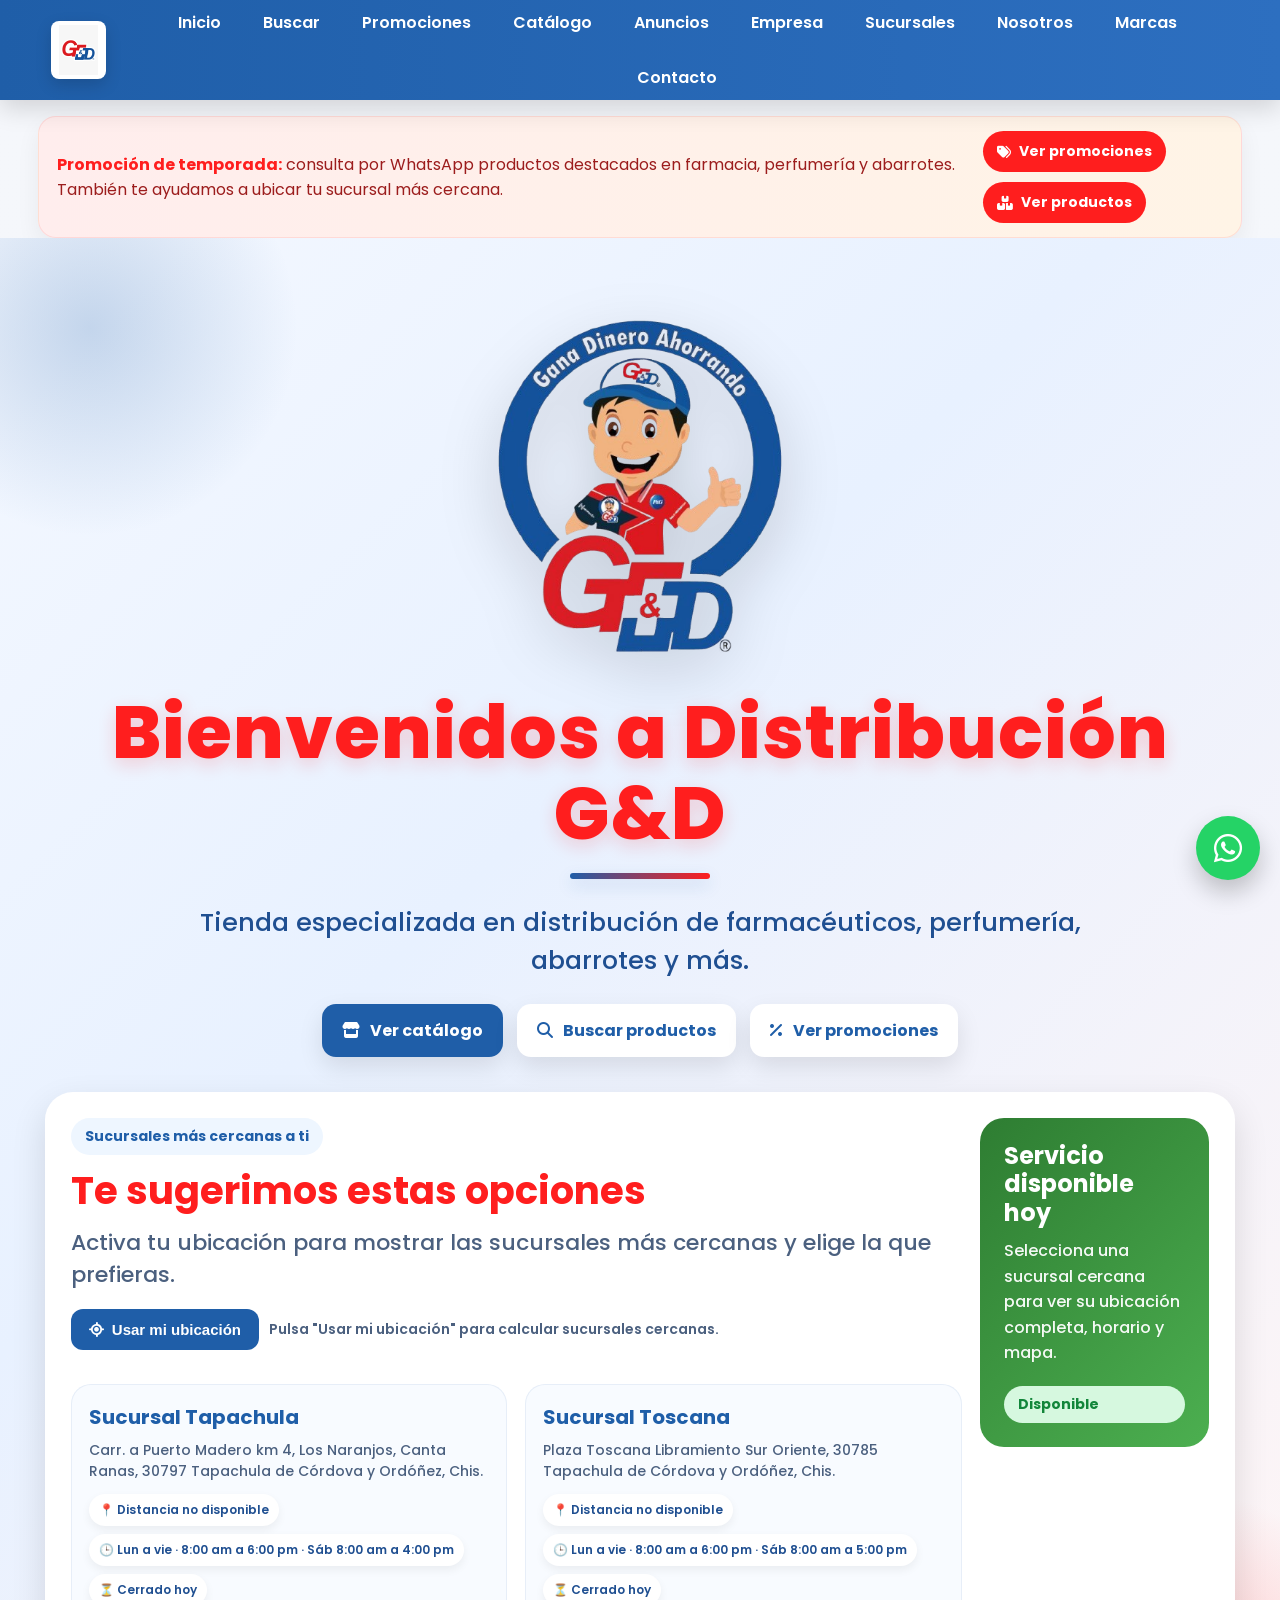
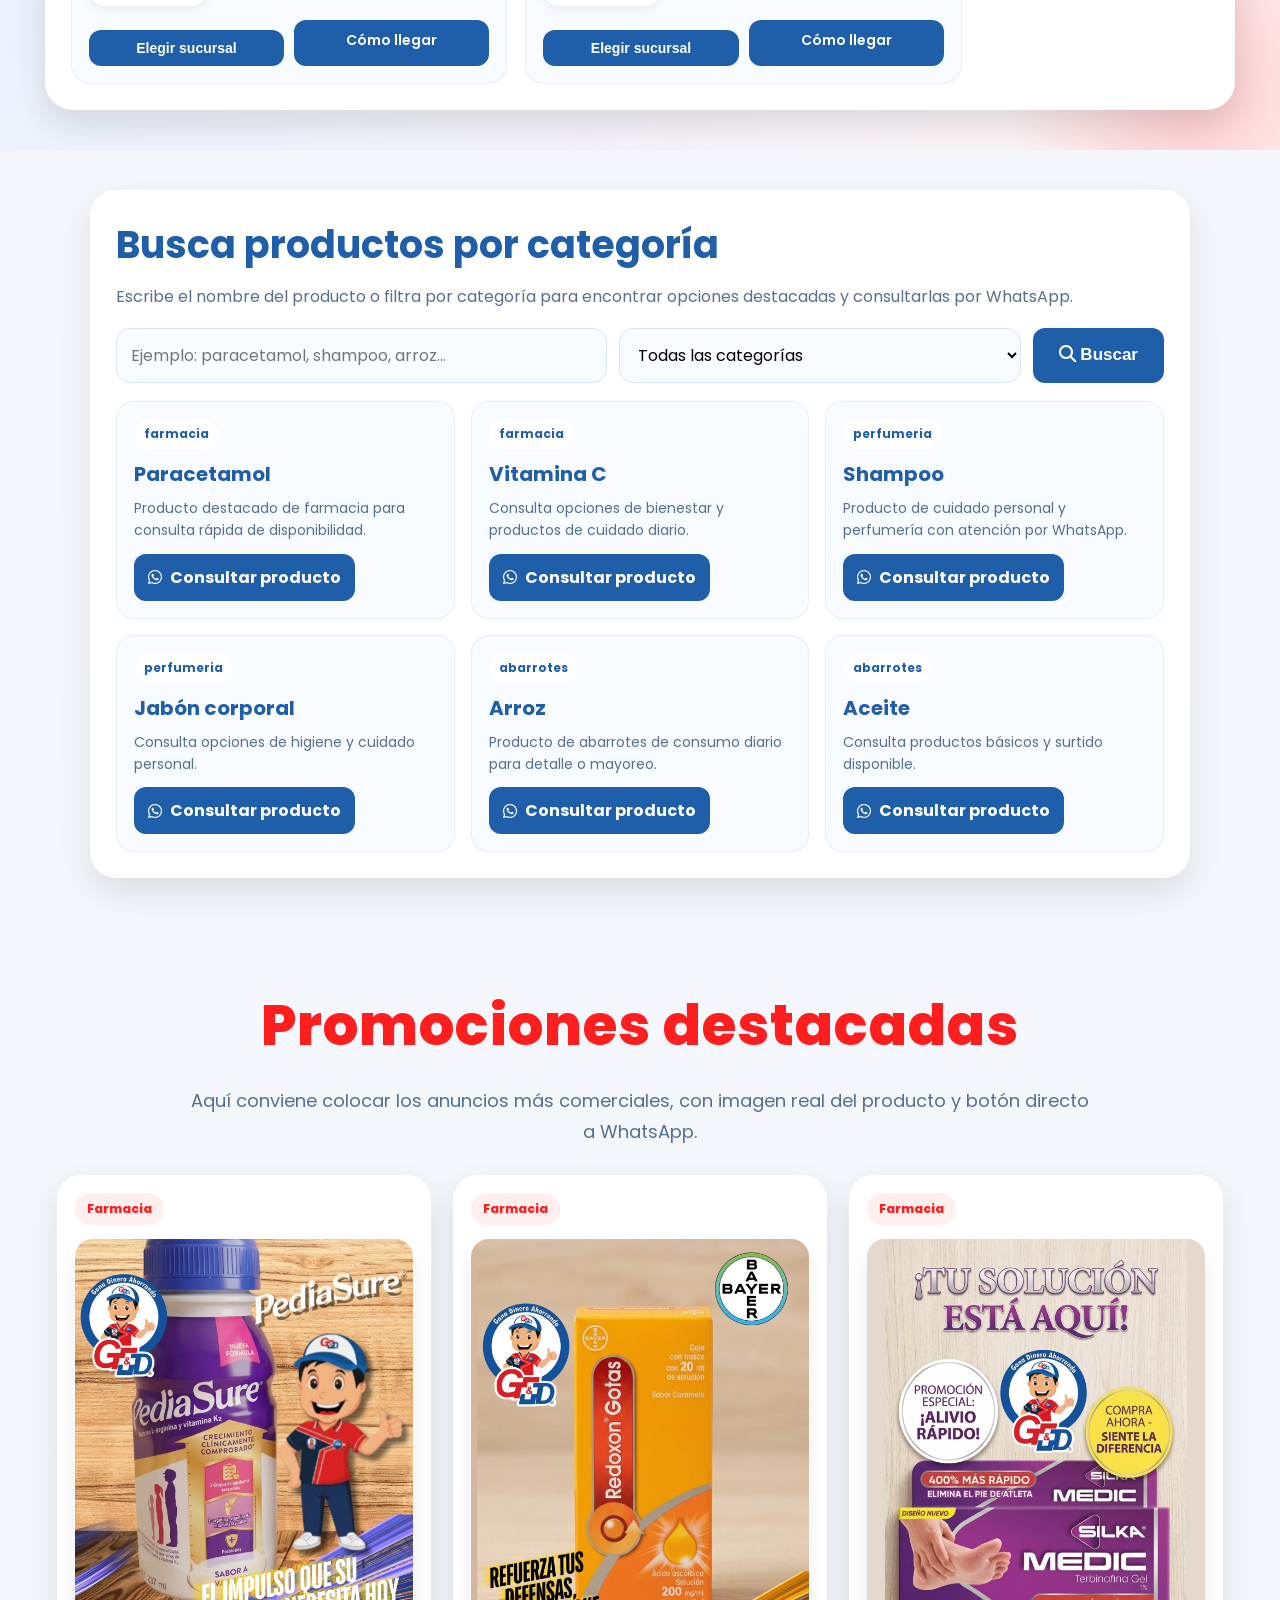
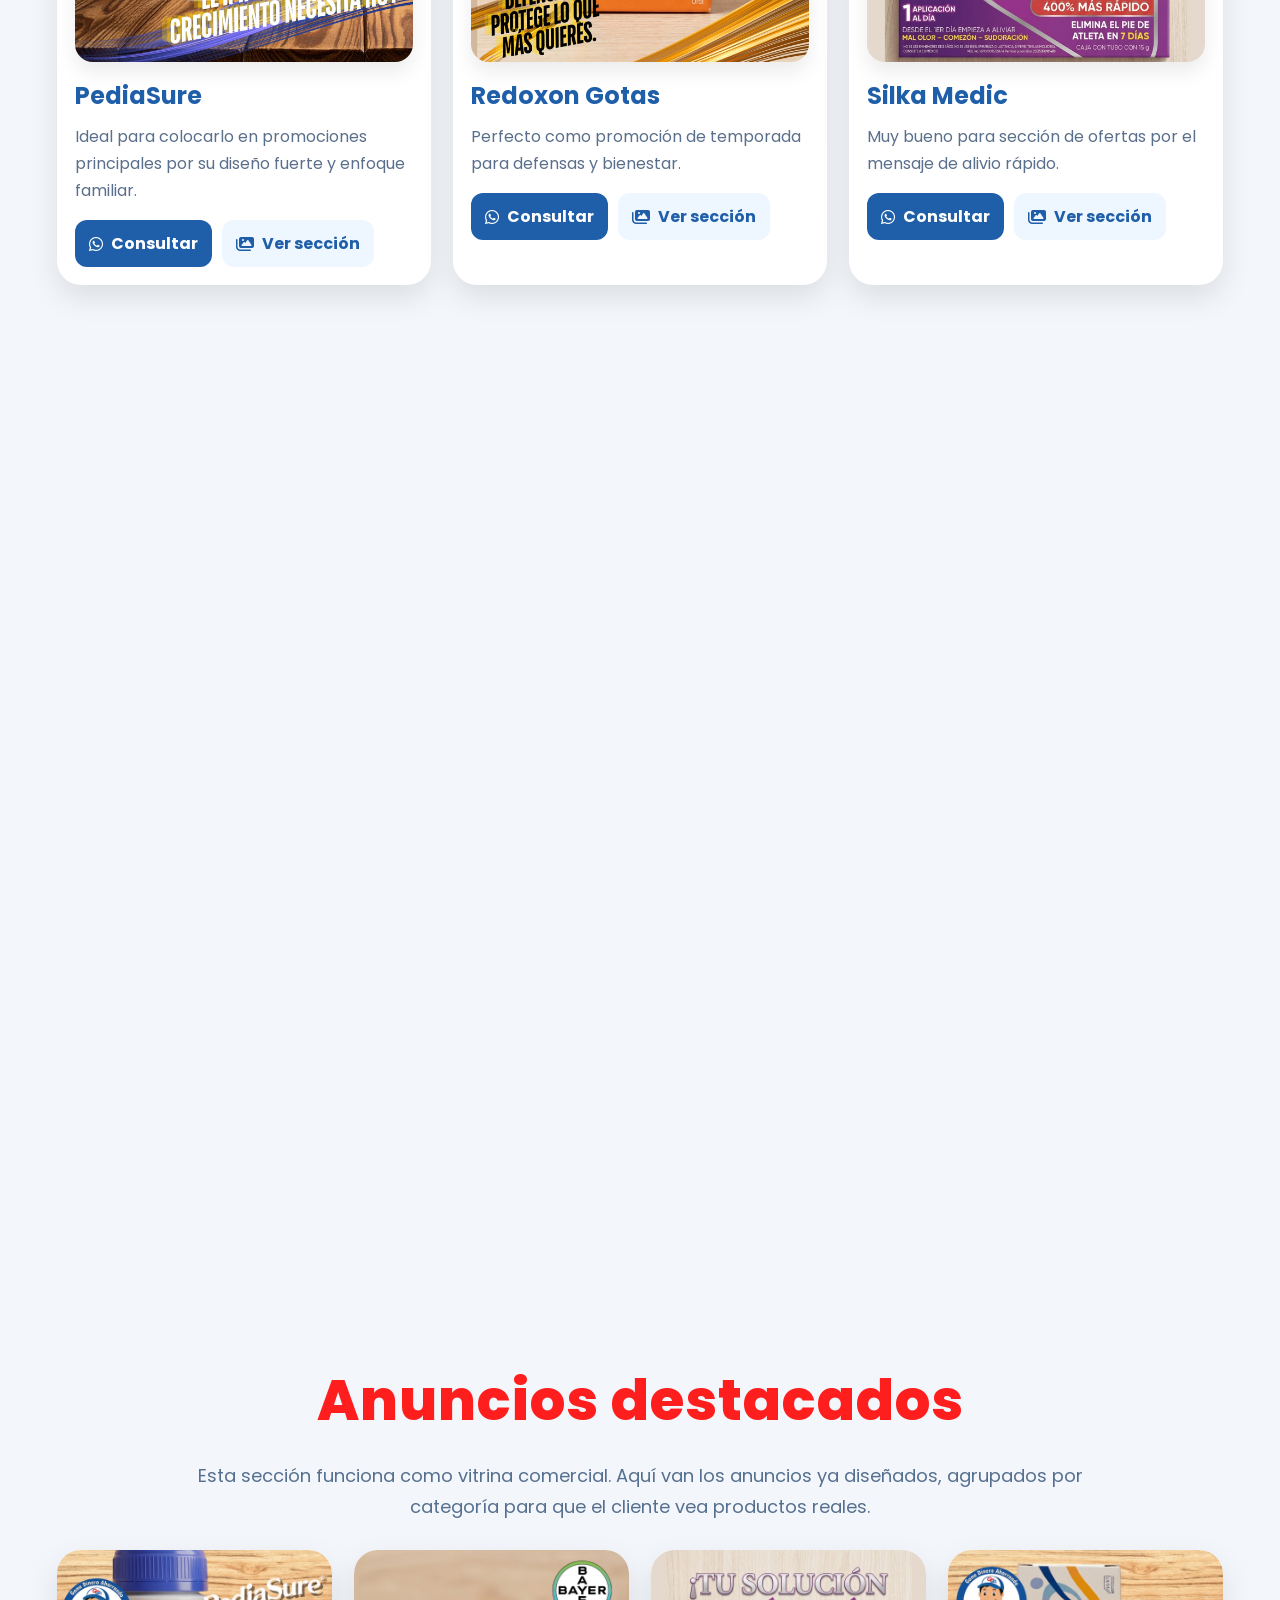
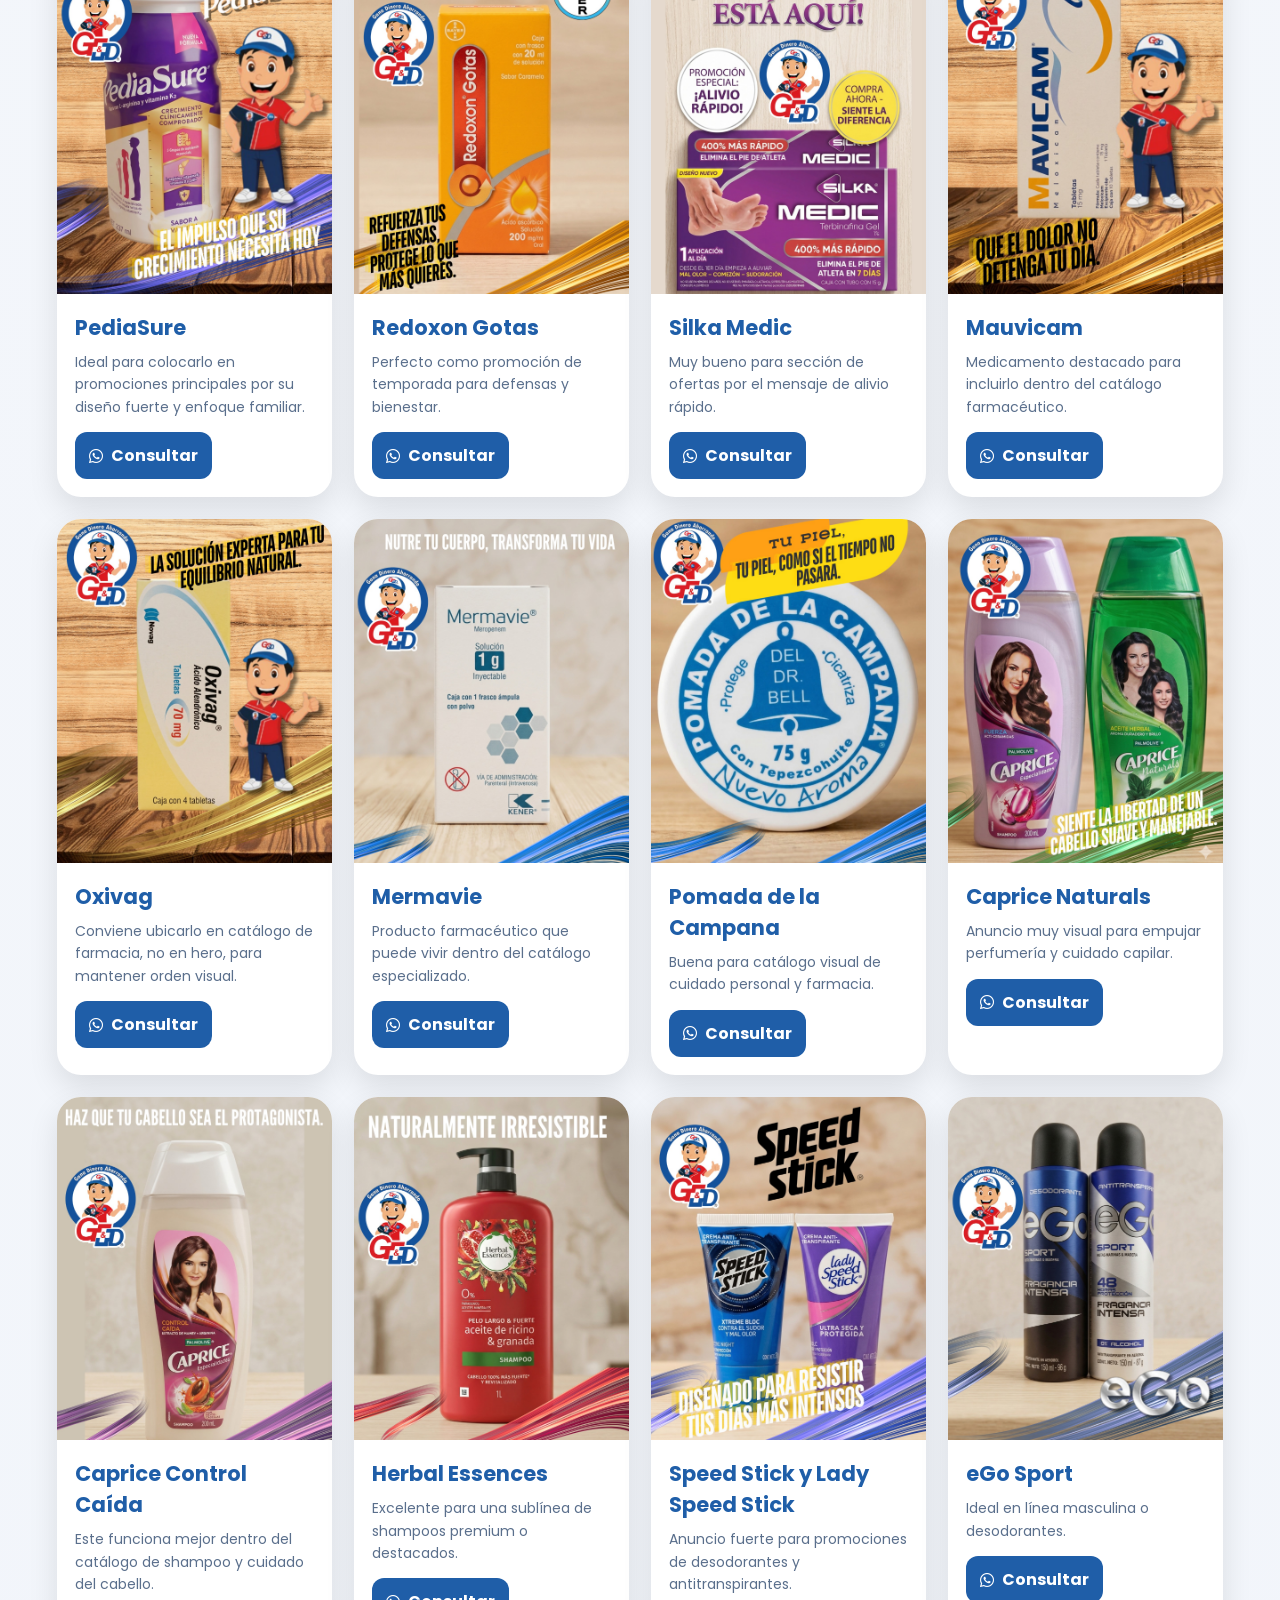
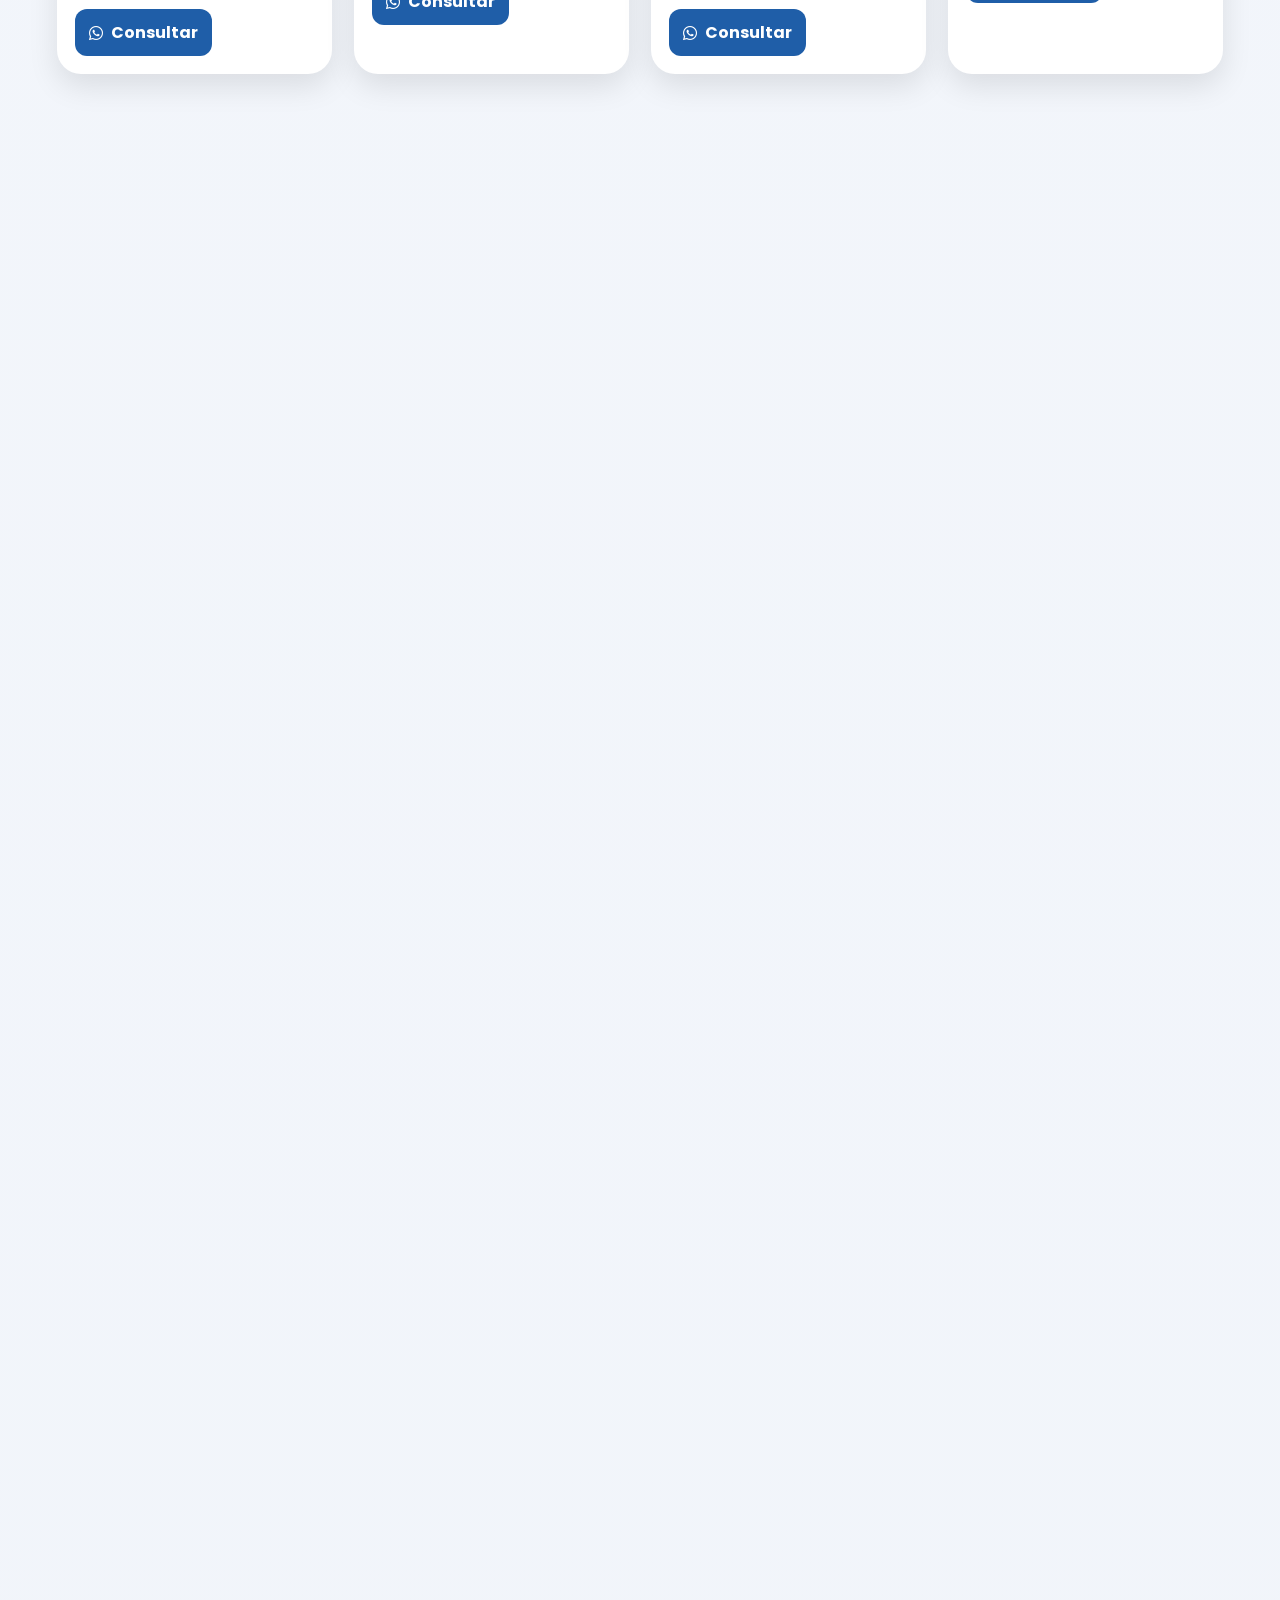
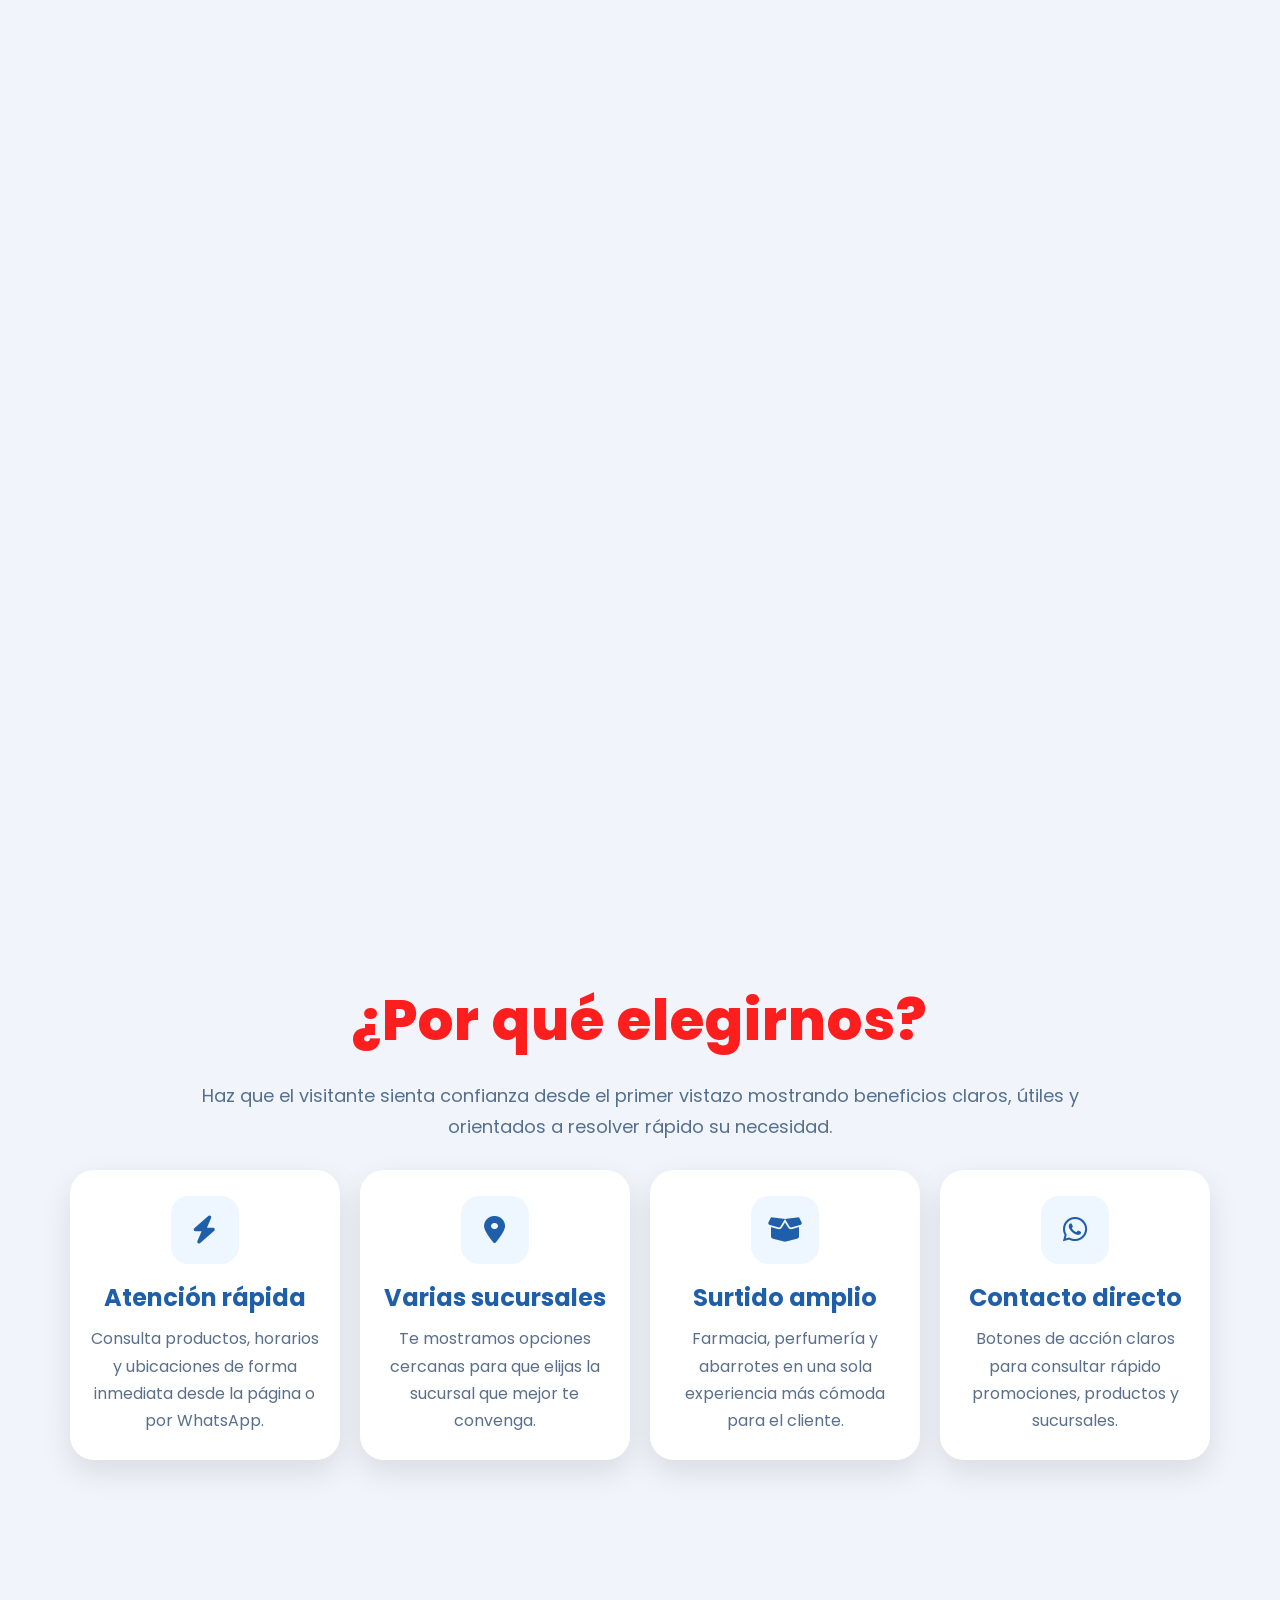
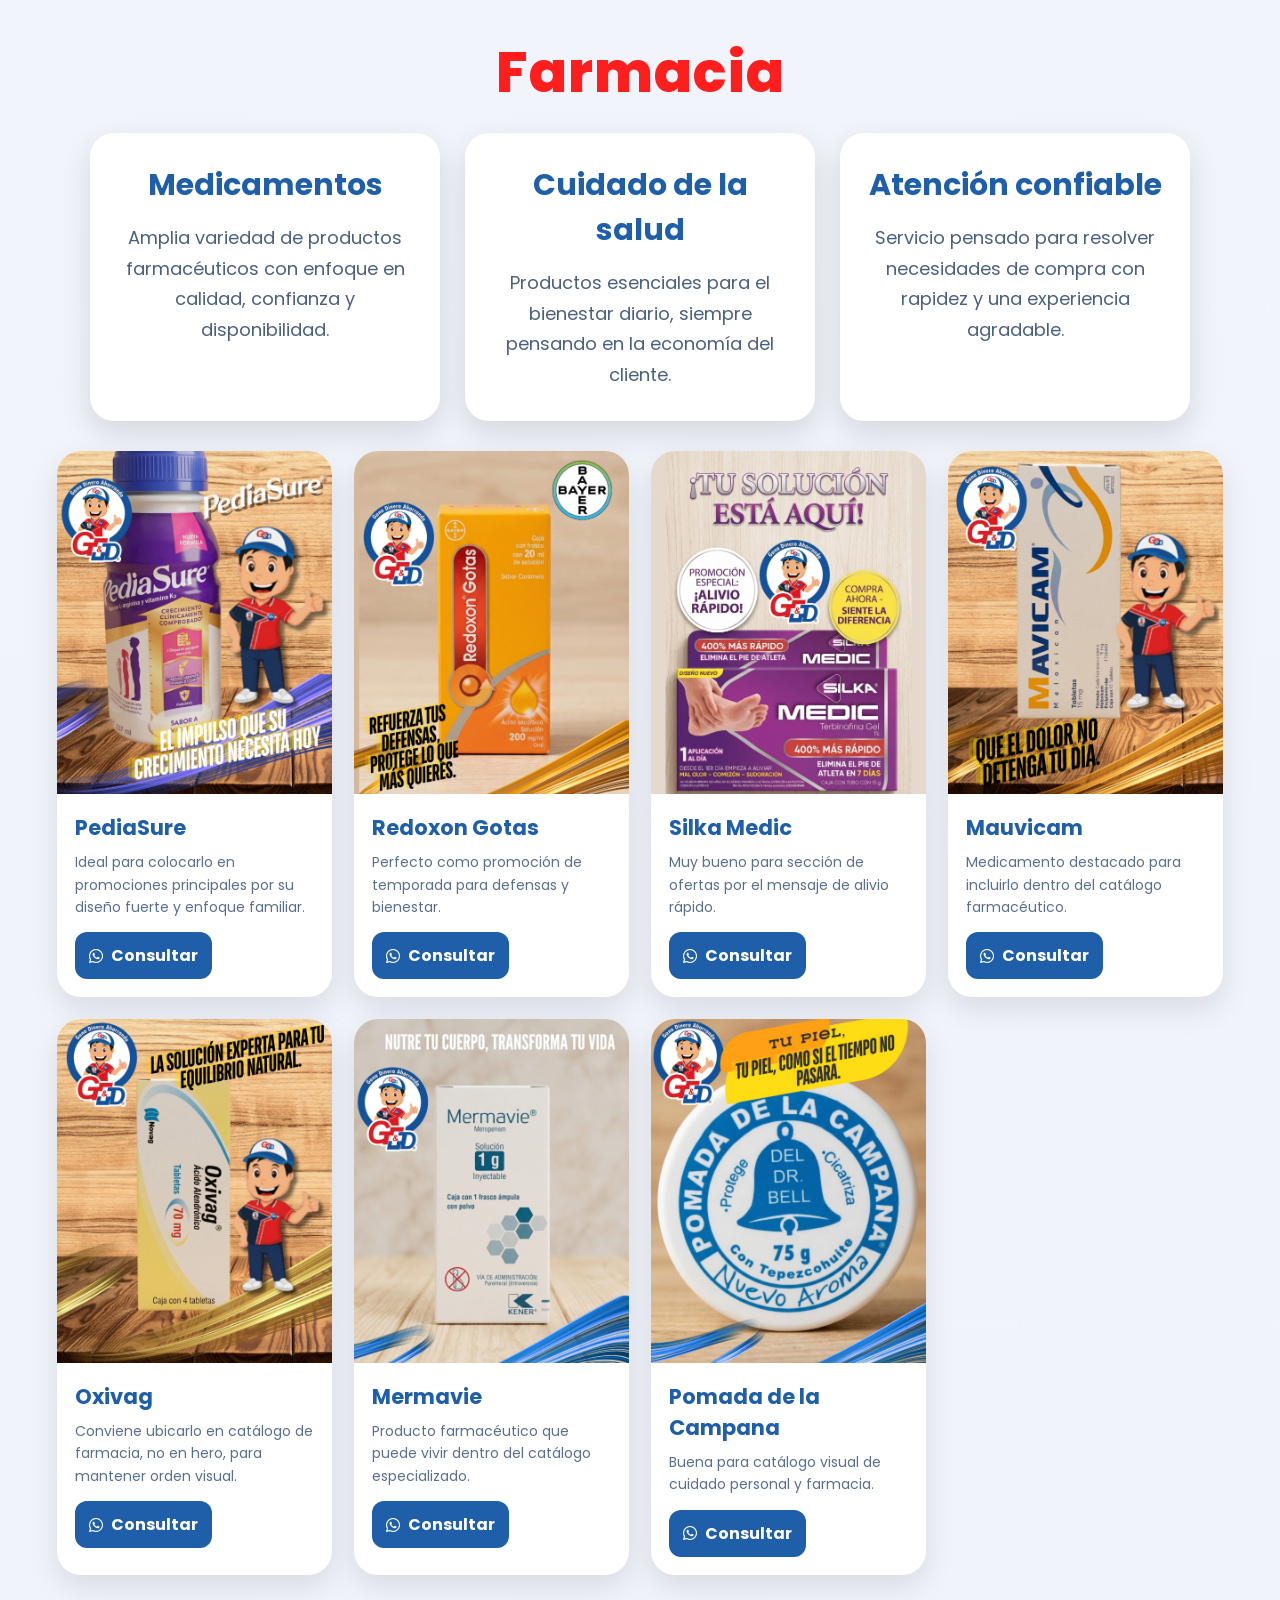
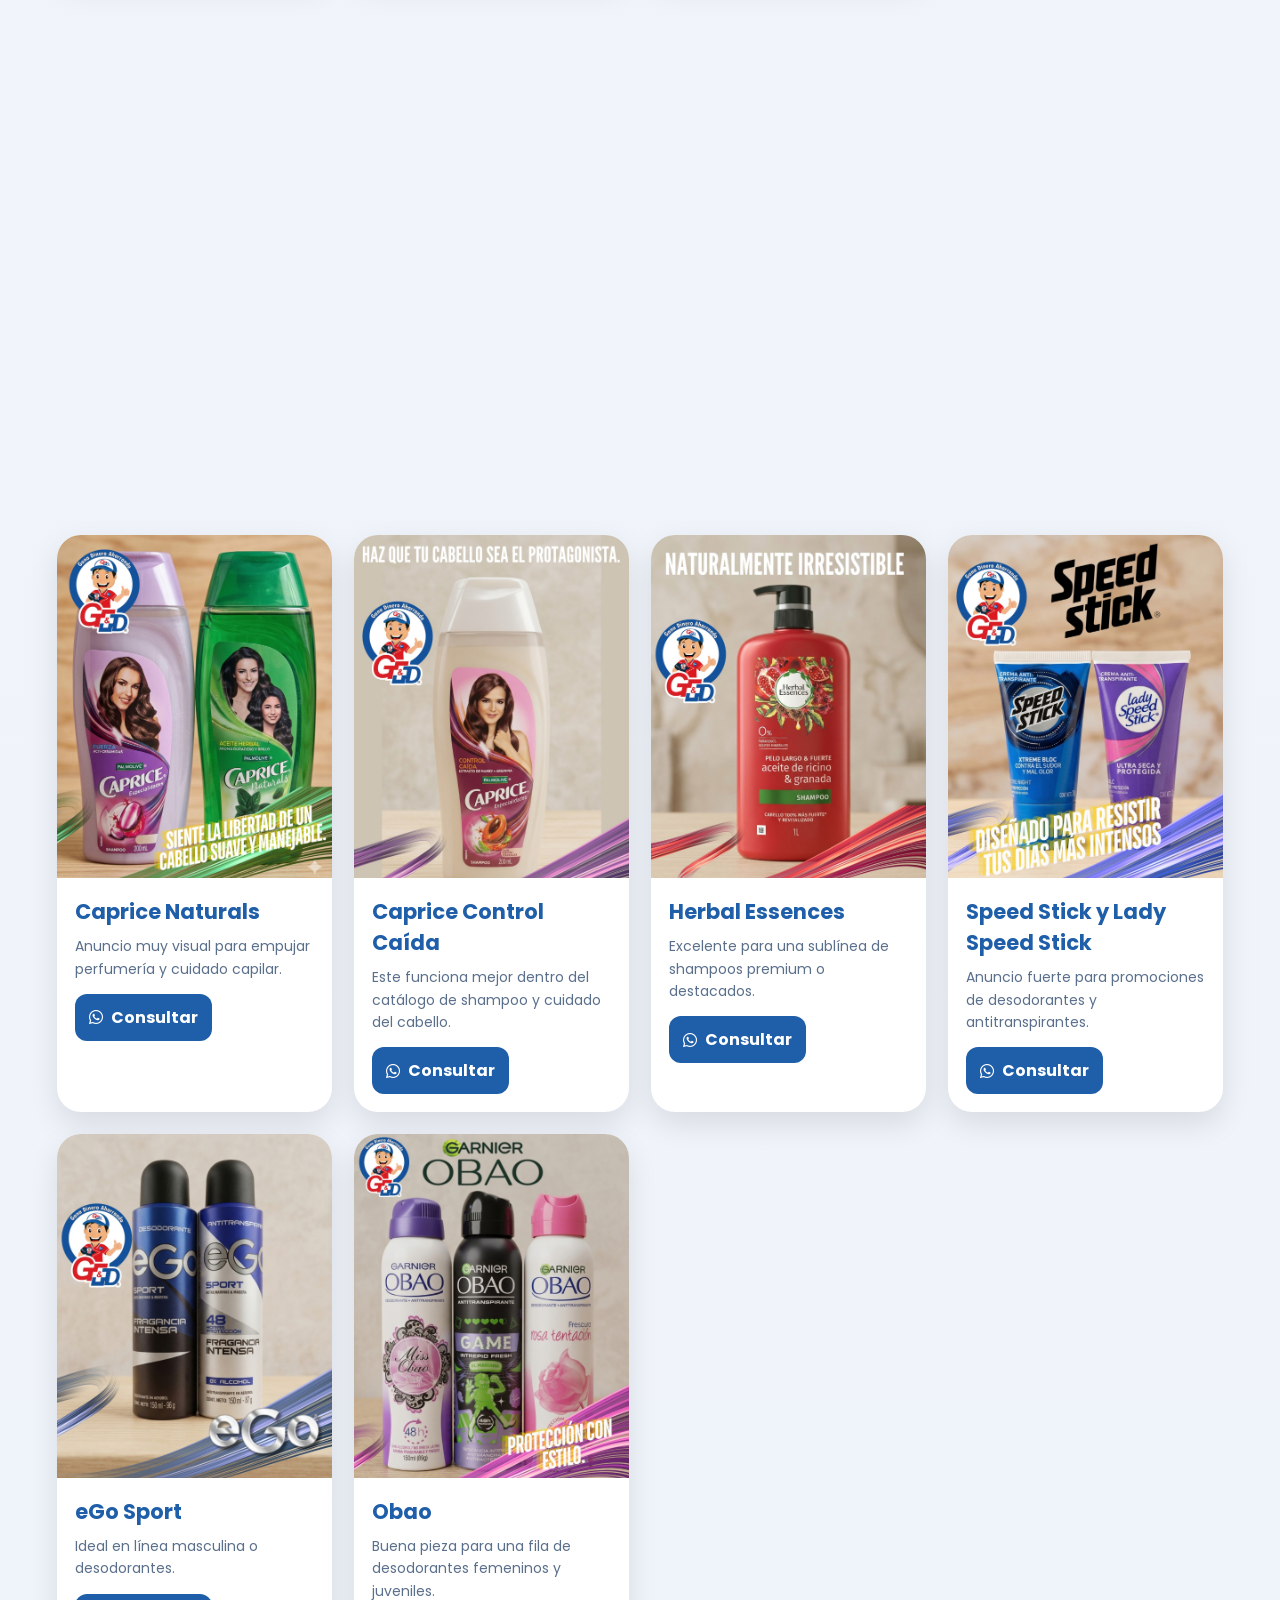
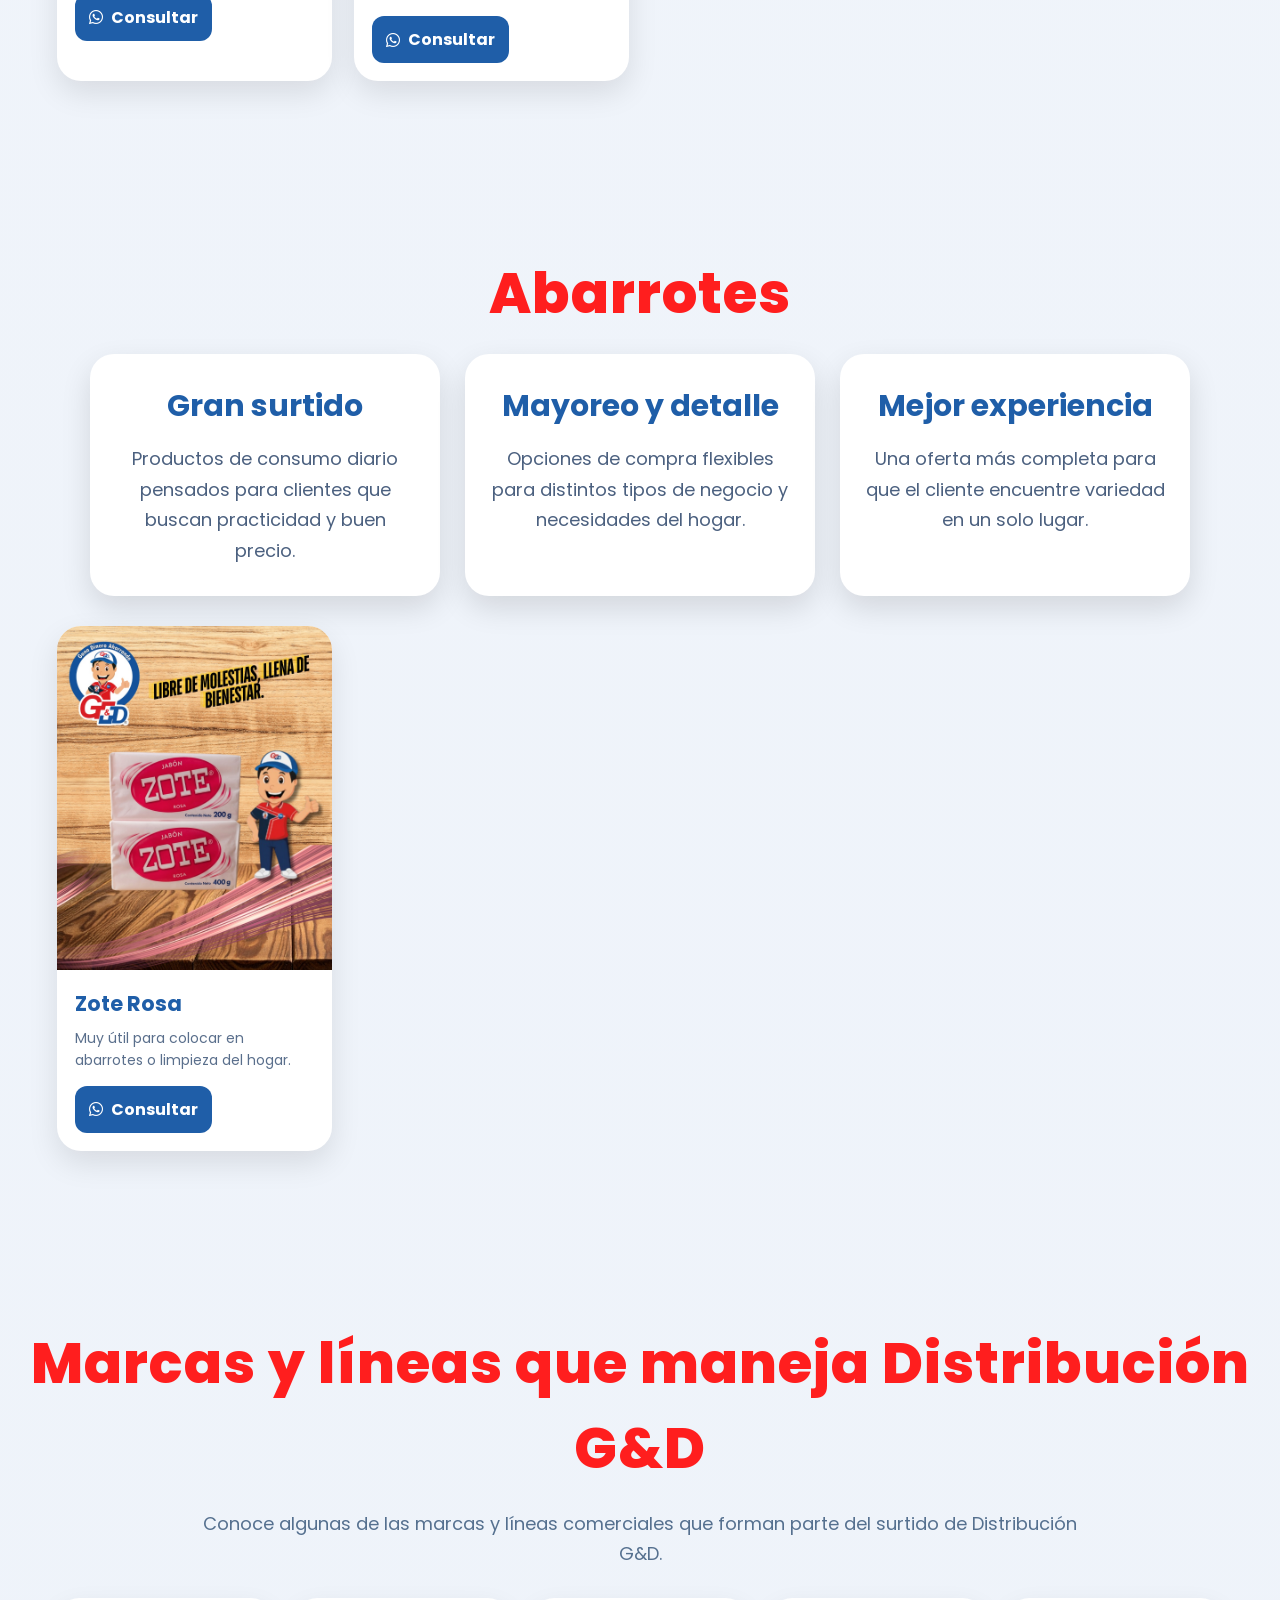
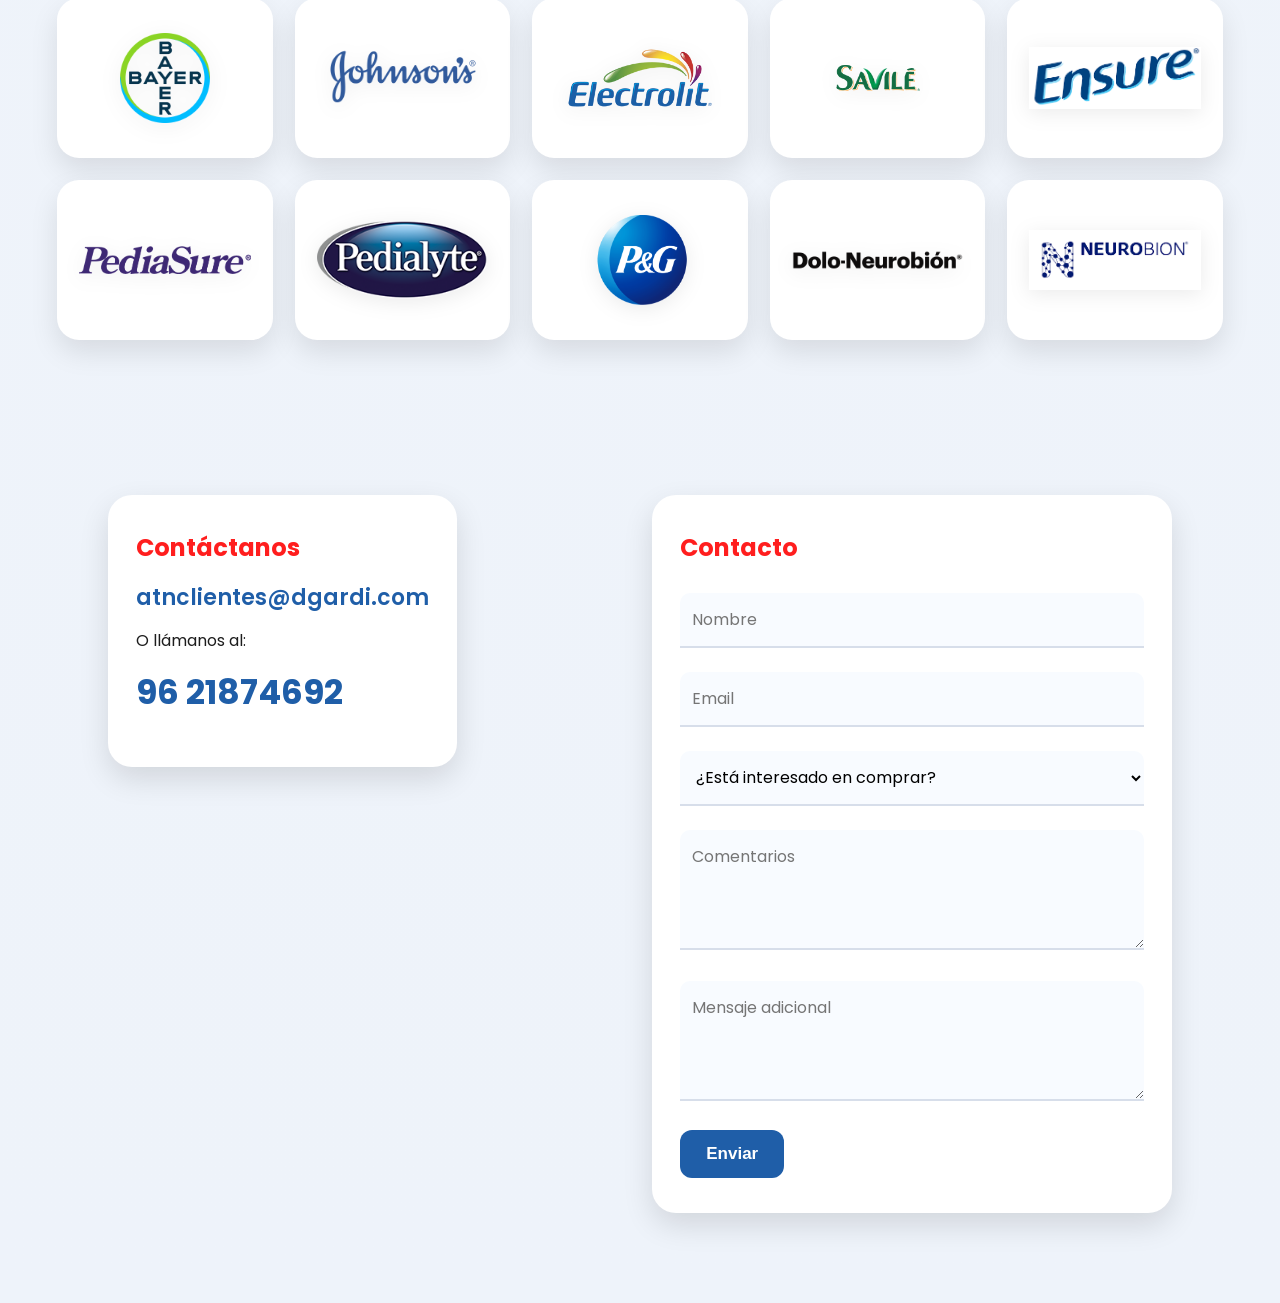
==== commit da69ea9f: "UBICACIONES 1" ====
--- a/index.html
+++ b/index.html
@@ -1,4 +1,3 @@
-<!-- Archivo actualizado con integración de anuncios y catálogo visual -->
 <!DOCTYPE html>
 <html lang="es">
 <head>
@@ -23,7 +22,8 @@
 nav ul li a:hover{background:#ff2222;transform:translateY(-2px)}
 .menu-toggle{display:none;border:none;background:#fff;color:#1f5ea8;font-size:28px;font-weight:700;width:48px;height:48px;border-radius:12px;cursor:pointer;box-shadow:0 6px 16px rgba(0,0,0,.15)}
 .top-banner{width:min(1400px,94%);margin:16px auto 0;background:linear-gradient(90deg,#ffeded,#fff4e6);border:1px solid rgba(255,30,30,.10);color:#9c1d1d;border-radius:18px;padding:14px 18px;display:flex;align-items:center;justify-content:space-between;gap:18px;box-shadow:0 10px 24px rgba(0,0,0,.06)}
-.top-banner strong{color:#ff1e1e}.top-banner .banner-actions{display:flex;gap:10px;flex-wrap:wrap}
+.top-banner strong{color:#ff1e1e}
+.top-banner .banner-actions{display:flex;gap:10px;flex-wrap:wrap}
 .banner-btn{display:inline-flex;align-items:center;justify-content:center;gap:8px;background:#ff1e1e;color:#fff;padding:10px 14px;border-radius:999px;font-weight:700;font-size:14px;transition:.3s ease}
 .banner-btn:hover{transform:translateY(-2px);box-shadow:0 8px 20px rgba(255,30,30,.25)}
 .hero{text-align:center;padding:clamp(10px, 3vw, 30px) 20px 40px;position:relative;background:linear-gradient(135deg, #f4f8ff 0%, #e8f1ff 40%, #fff5f5 100%);overflow:hidden}
@@ -35,60 +35,253 @@
 .hero-linea{width:140px;height:6px;margin:0 auto 24px;border-radius:999px;background:linear-gradient(90deg, #1f5ea8, #ff1e1e);box-shadow:0 6px 16px rgba(31,94,168,.18);position:relative;z-index:1}
 .hero-actions{margin:24px auto 0;display:flex;justify-content:center;flex-wrap:wrap;gap:14px;position:relative;z-index:1}
 .hero-btn{display:inline-flex;align-items:center;justify-content:center;gap:10px;padding:14px 20px;border-radius:14px;font-weight:700;transition:.3s ease;box-shadow:0 10px 24px rgba(0,0,0,.10)}
-.hero-btn.primary{background:#1f5ea8;color:#fff}.hero-btn.secondary{background:#fff;color:#1f5ea8}.hero-btn:hover{transform:translateY(-2px)}.hero-btn.primary:hover{background:#ff1e1e}.hero-btn.secondary:hover{background:#eef6ff}
+.hero-btn.primary{background:#1f5ea8;color:#fff}
+.hero-btn.secondary{background:#fff;color:#1f5ea8}
+.hero-btn:hover{transform:translateY(-2px)}
+.hero-btn.primary:hover{background:#ff1e1e}
+.hero-btn.secondary:hover{background:#eef6ff}
 .branch-highlight{width:min(1500px,96%);margin:35px auto 0;background:#fff;border-radius:28px;box-shadow:0 14px 35px rgba(0,0,0,.12);padding:26px;display:grid;grid-template-columns:1.75fr .45fr;gap:18px;align-items:start;position:relative;z-index:1}
 .branch-highlight-left{text-align:left;display:flex;flex-direction:column;align-items:flex-start}
 .branch-badge{display:inline-block;background:#eef6ff;color:#1f5ea8;font-weight:700;border-radius:999px;padding:8px 14px;margin-bottom:14px;font-size:14px}
 .branch-highlight-left h3{color:#ff1e1e;font-size:clamp(28px, 3vw, 42px);line-height:1.15;margin-bottom:14px;text-align:left;max-width:700px;width:100%}
 .branch-highlight-left p{color:#4b607f;font-size:clamp(16px, 1.8vw, 22px);line-height:1.45;margin-bottom:18px;text-align:left;max-width:900px;width:100%;margin-left:0}
 .branch-highlight-right{background:linear-gradient(135deg,#2e7d32,#4caf50);border-radius:24px;padding:24px;color:#fff;text-align:left;min-height:240px;display:flex;flex-direction:column;justify-content:center}
-.branch-highlight-right h4{font-size:24px;margin-bottom:10px;color:#ffffff;line-height:1.2}.branch-highlight-right p{line-height:1.6;opacity:.95;margin-bottom:12px;color:#ffffff;font-size:16px}
-.status-pill{display:inline-block;padding:8px 14px;border-radius:999px;font-weight:700;font-size:14px;margin-top:8px}.status-open{background:#d6f8df;color:#12863a}.status-closed{background:#ffe0e0;color:#c62828}
+.branch-highlight-right h4{font-size:24px;margin-bottom:10px;color:#ffffff;line-height:1.2}
+.branch-highlight-right p{line-height:1.6;opacity:.95;margin-bottom:12px;color:#ffffff;font-size:16px}
+.status-pill{display:inline-block;padding:8px 14px;border-radius:999px;font-weight:700;font-size:14px;margin-top:8px}
+.status-open{background:#d6f8df;color:#12863a}
+.status-closed{background:#ffe0e0;color:#c62828}
+.location-actions{display:flex;flex-wrap:wrap;gap:10px;align-items:center;margin-bottom:18px;width:100%}
+.location-message{color:#4b607f;font-weight:600;font-size:14px}
+.location-btn{width:auto!important;margin-top:0!important;background:#1f5ea8;color:#fff;padding:12px 18px;border:none;border-radius:12px;cursor:pointer;transition:.3s ease;font-size:15px;font-weight:700;display:inline-flex;align-items:center;gap:8px}
+.location-btn:hover{background:#ff2222;transform:translateY(-2px)}
+.location-btn:disabled{opacity:.7;cursor:not-allowed;transform:none}
 .nearest-branches{display:grid;grid-template-columns:repeat(2,minmax(0,1fr));gap:18px;margin-top:16px;width:100%}
 .nearest-card{width:100%;min-height:220px;background:#f8fbff;border-radius:20px;padding:18px;box-shadow:inset 0 0 0 1px rgba(31,94,168,.08);transition:.3s ease;display:flex;flex-direction:column;justify-content:space-between}
 .nearest-card:hover{transform:translateY(-4px);box-shadow:0 10px 24px rgba(0,0,0,.10)}
-.nearest-card h4{color:#1f5ea8;font-size:20px;margin-bottom:8px}.nearest-card p{color:#4b607f;font-size:14px;line-height:1.5;margin-bottom:12px}
-.nearest-meta{display:flex;flex-wrap:wrap;gap:8px;margin-bottom:14px}.nearest-meta span{background:#fff;color:#1f4f91;padding:7px 10px;border-radius:999px;font-size:12px;font-weight:600;box-shadow:0 4px 10px rgba(0,0,0,.06)}
-.nearest-actions{display:flex;gap:10px;flex-wrap:nowrap}.nearest-actions button,.nearest-actions a{flex:1;border:none;cursor:pointer;background:#1f5ea8;color:#fff;padding:10px 12px;border-radius:12px;font-weight:600;transition:.3s ease;font-size:14px;text-align:center}.nearest-actions button:hover,.nearest-actions a:hover{background:#ff2222;transform:translateY(-2px)}
-.section{padding:85px 20px;text-align:center}.section h2{color:#ff1e1e;margin-bottom:18px;font-size:56px;font-weight:800;letter-spacing:1px}.section-subtitle{max-width:900px;margin:0 auto 28px;color:#55708f;font-size:18px;line-height:1.7}
-.search-section{padding:40px 20px 20px}.search-box{width:min(1100px,92%);margin:auto;background:#fff;border-radius:26px;padding:26px;box-shadow:0 14px 35px rgba(0,0,0,.10);text-align:left}
-.search-box h2{color:#1f5ea8;font-size:38px;margin-bottom:10px}.search-box p{color:#5a6f8c;margin-bottom:18px;line-height:1.7}
-.search-controls{display:grid;grid-template-columns:1.1fr .9fr auto;gap:12px;align-items:center}.search-controls input,.search-controls select{margin:0;border-radius:14px;border:1px solid #d9e4f2;background:#f8fbff;padding:14px 14px}.search-controls button{margin-top:0;height:100%;min-height:50px}
+.nearest-card h4{color:#1f5ea8;font-size:20px;margin-bottom:8px}
+.nearest-card p{color:#4b607f;font-size:14px;line-height:1.5;margin-bottom:12px}
+.nearest-meta{display:flex;flex-wrap:wrap;gap:8px;margin-bottom:14px}
+.nearest-meta span{background:#fff;color:#1f4f91;padding:7px 10px;border-radius:999px;font-size:12px;font-weight:600;box-shadow:0 4px 10px rgba(0,0,0,.06)}
+.nearest-actions{display:flex;gap:10px;flex-wrap:nowrap}
+.nearest-actions button,.nearest-actions a{flex:1;border:none;cursor:pointer;background:#1f5ea8;color:#fff;padding:10px 12px;border-radius:12px;font-weight:600;transition:.3s ease;font-size:14px;text-align:center}
+.nearest-actions button:hover,.nearest-actions a:hover{background:#ff2222;transform:translateY(-2px)}
+.section{padding:85px 20px;text-align:center}
+.section h2{color:#ff1e1e;margin-bottom:18px;font-size:56px;font-weight:800;letter-spacing:1px}
+.section-subtitle{max-width:900px;margin:0 auto 28px;color:#55708f;font-size:18px;line-height:1.7}
+.search-section{padding:40px 20px 20px}
+.search-box{width:min(1100px,92%);margin:auto;background:#fff;border-radius:26px;padding:26px;box-shadow:0 14px 35px rgba(0,0,0,.10);text-align:left}
+.search-box h2{color:#1f5ea8;font-size:38px;margin-bottom:10px}
+.search-box p{color:#5a6f8c;margin-bottom:18px;line-height:1.7}
+.search-controls{display:grid;grid-template-columns:1.1fr .9fr auto;gap:12px;align-items:center}
+.search-controls input,.search-controls select{margin:0;border-radius:14px;border:1px solid #d9e4f2;background:#f8fbff;padding:14px 14px}
+.search-controls button{margin-top:0;height:100%;min-height:50px}
 .search-results{margin-top:18px;display:grid;grid-template-columns:repeat(3,1fr);gap:16px}
-.search-card{background:#f8fbff;border-radius:18px;padding:18px;box-shadow:inset 0 0 0 1px rgba(31,94,168,.08);text-align:left}.search-card h4{color:#1f5ea8;font-size:20px;margin-bottom:8px}.search-card p{color:#55708f;font-size:14px;line-height:1.6;margin-bottom:12px}.search-tag{display:inline-block;background:#fff;color:#1f5ea8;border-radius:999px;padding:6px 10px;font-size:12px;font-weight:700;margin-bottom:10px}.search-empty{grid-column:1/-1;background:#fff6f6;color:#a62e2e;border-radius:16px;padding:18px;font-weight:600;text-align:center}
-.promo-grid{width:min(1280px,94%);margin:auto;display:grid;grid-template-columns:repeat(3,1fr);gap:22px}.promo-card{background:#fff;border-radius:24px;padding:18px;text-align:left;box-shadow:0 12px 30px rgba(0,0,0,.10);transition:.35s ease;position:relative;overflow:hidden}.promo-card:hover{transform:translateY(-8px);box-shadow:0 20px 40px rgba(0,0,0,.14)}
+.search-card{background:#f8fbff;border-radius:18px;padding:18px;box-shadow:inset 0 0 0 1px rgba(31,94,168,.08);text-align:left}
+.search-card h4{color:#1f5ea8;font-size:20px;margin-bottom:8px}
+.search-card p{color:#55708f;font-size:14px;line-height:1.6;margin-bottom:12px}
+.search-tag{display:inline-block;background:#fff;color:#1f5ea8;border-radius:999px;padding:6px 10px;font-size:12px;font-weight:700;margin-bottom:10px}
+.search-empty{grid-column:1/-1;background:#fff6f6;color:#a62e2e;border-radius:16px;padding:18px;font-weight:600;text-align:center}
+.promo-grid{width:min(1280px,94%);margin:auto;display:grid;grid-template-columns:repeat(3,1fr);gap:22px}
+.promo-card{background:#fff;border-radius:24px;padding:18px;text-align:left;box-shadow:0 12px 30px rgba(0,0,0,.10);transition:.35s ease;position:relative;overflow:hidden}
+.promo-card:hover{transform:translateY(-8px);box-shadow:0 20px 40px rgba(0,0,0,.14)}
 .promo-badge{display:inline-block;background:#ffefef;color:#ff1e1e;padding:7px 12px;border-radius:999px;font-size:12px;font-weight:800;margin-bottom:14px}
 .promo-media{border-radius:18px;overflow:hidden;aspect-ratio:4/5;background:#f5f5f5;margin-bottom:16px;box-shadow:0 10px 20px rgba(0,0,0,.08)}
 .promo-media img{width:100%;height:100%;object-fit:cover}
-.promo-card h3{color:#1f5ea8;font-size:24px;margin-bottom:10px}.promo-card p{color:#5a6f8c;line-height:1.7;margin-bottom:16px}.promo-actions{display:flex;gap:10px;flex-wrap:wrap}
-.promo-link{display:inline-flex;align-items:center;justify-content:center;gap:8px;padding:11px 14px;border-radius:12px;font-weight:700;transition:.3s ease}.promo-link.primary{background:#1f5ea8;color:#fff}.promo-link.secondary{background:#eef6ff;color:#1f5ea8}.promo-link.primary:hover{background:#ff1e1e}.promo-link.secondary:hover{background:#dbeaff}
-.catalog-grid{width:min(1250px,94%);margin:auto;display:grid;grid-template-columns:repeat(4,1fr);gap:22px}.catalog-card{background:#fff;border-radius:24px;overflow:hidden;box-shadow:0 12px 30px rgba(0,0,0,.10);transition:.35s ease;text-align:left}.catalog-card:hover{transform:translateY(-8px);box-shadow:0 18px 36px rgba(0,0,0,.15)}
-.catalog-image{height:180px;display:flex;align-items:center;justify-content:center;font-size:58px;color:#fff}.catalog-image.farmacia{background:linear-gradient(135deg,#1f5ea8,#4f8fe0)}.catalog-image.perfumeria{background:linear-gradient(135deg,#ff6b81,#ff9aa9)}.catalog-image.abarrotes{background:linear-gradient(135deg,#f5a623,#f8c15c)}.catalog-image.ofertas{background:linear-gradient(135deg,#2e7d32,#58b56a)}
-.catalog-info{padding:22px}.catalog-info h3{color:#1f5ea8;font-size:26px;margin-bottom:10px}.catalog-info p{color:#5a6f8c;line-height:1.7;margin-bottom:16px}.catalog-actions{display:flex;gap:10px;flex-wrap:wrap}
-.catalog-btn{display:inline-flex;align-items:center;justify-content:center;gap:8px;background:#1f5ea8;color:#fff;padding:11px 14px;border-radius:12px;font-weight:700;transition:.3s ease}.catalog-btn.alt{background:#eef6ff;color:#1f5ea8}.catalog-btn:hover{transform:translateY(-2px)}.catalog-btn:not(.alt):hover{background:#ff1e1e}.catalog-btn.alt:hover{background:#dbeaff}
+.promo-card h3{color:#1f5ea8;font-size:24px;margin-bottom:10px}
+.promo-card p{color:#5a6f8c;line-height:1.7;margin-bottom:16px}
+.promo-actions{display:flex;gap:10px;flex-wrap:wrap}
+.promo-link{display:inline-flex;align-items:center;justify-content:center;gap:8px;padding:11px 14px;border-radius:12px;font-weight:700;transition:.3s ease}
+.promo-link.primary{background:#1f5ea8;color:#fff}
+.promo-link.secondary{background:#eef6ff;color:#1f5ea8}
+.promo-link.primary:hover{background:#ff1e1e}
+.promo-link.secondary:hover{background:#dbeaff}
+.catalog-grid{width:min(1250px,94%);margin:auto;display:grid;grid-template-columns:repeat(4,1fr);gap:22px}
+.catalog-card{background:#fff;border-radius:24px;overflow:hidden;box-shadow:0 12px 30px rgba(0,0,0,.10);transition:.35s ease;text-align:left}
+.catalog-card:hover{transform:translateY(-8px);box-shadow:0 18px 36px rgba(0,0,0,.15)}
+.catalog-image{height:180px;display:flex;align-items:center;justify-content:center;font-size:58px;color:#fff}
+.catalog-image.farmacia{background:linear-gradient(135deg,#1f5ea8,#4f8fe0)}
+.catalog-image.perfumeria{background:linear-gradient(135deg,#ff6b81,#ff9aa9)}
+.catalog-image.abarrotes{background:linear-gradient(135deg,#f5a623,#f8c15c)}
+.catalog-image.ofertas{background:linear-gradient(135deg,#2e7d32,#58b56a)}
+.catalog-info{padding:22px}
+.catalog-info h3{color:#1f5ea8;font-size:26px;margin-bottom:10px}
+.catalog-info p{color:#5a6f8c;line-height:1.7;margin-bottom:16px}
+.catalog-actions{display:flex;gap:10px;flex-wrap:wrap}
+.catalog-btn{display:inline-flex;align-items:center;justify-content:center;gap:8px;background:#1f5ea8;color:#fff;padding:11px 14px;border-radius:12px;font-weight:700;transition:.3s ease}
+.catalog-btn.alt{background:#eef6ff;color:#1f5ea8}
+.catalog-btn:hover{transform:translateY(-2px)}
+.catalog-btn:not(.alt):hover{background:#ff1e1e}
+.catalog-btn.alt:hover{background:#dbeaff}
 .gallery-grid{width:min(1280px,94%);margin:auto;display:grid;grid-template-columns:repeat(4,1fr);gap:22px}
 .gallery-card{background:#fff;border-radius:24px;overflow:hidden;box-shadow:0 12px 30px rgba(0,0,0,.10);transition:.35s ease;text-align:left}
 .gallery-card:hover{transform:translateY(-8px);box-shadow:0 18px 36px rgba(0,0,0,.15)}
 .gallery-card img{width:100%;aspect-ratio:4/5;object-fit:cover}
-.gallery-info{padding:18px}.gallery-info h3{color:#1f5ea8;font-size:21px;margin-bottom:8px}.gallery-info p{color:#5a6f8c;line-height:1.6;font-size:14px;margin-bottom:14px}.gallery-actions{display:flex;gap:10px;flex-wrap:wrap}
-.trust-grid{width:min(1200px,92%);margin:auto;display:grid;grid-template-columns:repeat(4,1fr);gap:20px}.trust-card{background:#fff;border-radius:24px;padding:26px 20px;box-shadow:0 12px 30px rgba(0,0,0,.10);transition:.35s ease}.trust-card:hover{transform:translateY(-8px);box-shadow:0 18px 36px rgba(0,0,0,.14)}.trust-icon{width:68px;height:68px;margin:0 auto 16px;border-radius:18px;display:flex;align-items:center;justify-content:center;font-size:28px;color:#1f5ea8;background:#eef6ff}.trust-card h3{color:#1f5ea8;font-size:24px;margin-bottom:10px}.trust-card p{color:#5a6f8c;line-height:1.7}
-.brands-gallery{width:min(1250px,94%);margin:auto;display:grid;grid-template-columns:repeat(5,1fr);gap:22px}.brand-card{background:#fff;border-radius:22px;padding:22px;min-height:160px;display:flex;align-items:center;justify-content:center;box-shadow:0 12px 28px rgba(0,0,0,.10);transition:.35s ease}.brand-card:hover{transform:translateY(-6px) scale(1.02);box-shadow:0 18px 36px rgba(0,0,0,.14)}.brand-card img{max-width:100%;max-height:90px;object-fit:contain;filter:drop-shadow(0 4px 10px rgba(0,0,0,.08))}
-.slider{width:min(1050px,78%);margin:25px auto 50px;overflow:hidden;position:relative;background:transparent}.slides{display:flex;width:400%;animation:slide 24s infinite}.slides img{width:25%;flex:0 0 25%;height:500px;object-fit:cover}
+.gallery-info{padding:18px}
+.gallery-info h3{color:#1f5ea8;font-size:21px;margin-bottom:8px}
+.gallery-info p{color:#5a6f8c;line-height:1.6;font-size:14px;margin-bottom:14px}
+.gallery-actions{display:flex;gap:10px;flex-wrap:wrap}
+.trust-grid{width:min(1200px,92%);margin:auto;display:grid;grid-template-columns:repeat(4,1fr);gap:20px}
+.trust-card{background:#fff;border-radius:24px;padding:26px 20px;box-shadow:0 12px 30px rgba(0,0,0,.10);transition:.35s ease}
+.trust-card:hover{transform:translateY(-8px);box-shadow:0 18px 36px rgba(0,0,0,.14)}
+.trust-icon{width:68px;height:68px;margin:0 auto 16px;border-radius:18px;display:flex;align-items:center;justify-content:center;font-size:28px;color:#1f5ea8;background:#eef6ff}
+.trust-card h3{color:#1f5ea8;font-size:24px;margin-bottom:10px}
+.trust-card p{color:#5a6f8c;line-height:1.7}
+.brands-gallery{width:min(1250px,94%);margin:auto;display:grid;grid-template-columns:repeat(5,1fr);gap:22px}
+.brand-card{background:#fff;border-radius:22px;padding:22px;min-height:160px;display:flex;align-items:center;justify-content:center;box-shadow:0 12px 28px rgba(0,0,0,.10);transition:.35s ease}
+.brand-card:hover{transform:translateY(-6px) scale(1.02);box-shadow:0 18px 36px rgba(0,0,0,.14)}
+.brand-card img{max-width:100%;max-height:90px;object-fit:contain;filter:drop-shadow(0 4px 10px rgba(0,0,0,.08))}
+.slider{width:min(1050px,78%);margin:25px auto 50px;overflow:hidden;position:relative;background:transparent}
+.slides{display:flex;width:400%;animation:slide 24s infinite}
+.slides img{width:25%;flex:0 0 25%;height:500px;object-fit:cover}
 @keyframes slide{0%,20%{transform:translateX(0)}25%,45%{transform:translateX(-25%)}50%,70%{transform:translateX(-50%)}75%,100%{transform:translateX(-75%)}}
-.cards{display:flex;justify-content:center;gap:30px;flex-wrap:wrap;margin-top:40px}.card{width:260px;height:320px;border-radius:22px;overflow:hidden;position:relative;cursor:pointer;box-shadow:0 12px 30px rgba(0,0,0,0.18);transition:transform .35s ease, box-shadow .35s ease;background:#fff}.card:hover{transform:translateY(-12px) scale(1.03);box-shadow:0 20px 40px rgba(0,0,0,0.25)}.card img{width:100%;height:100%;object-fit:cover;transition:transform .5s ease}.card:hover img{transform:scale(1.08)}.card-overlay{position:absolute;inset:0;background:linear-gradient(to top, rgba(0,0,0,.78), rgba(0,0,0,.12));display:flex;align-items:flex-end;justify-content:center;padding:22px;text-align:center}.card-overlay h3{color:#fff;font-size:32px;font-weight:700;margin:0;text-shadow:0 4px 12px rgba(0,0,0,.35)}
-.modal{position:fixed;inset:0;background:rgba(0,0,0,.72);backdrop-filter:blur(6px);display:none;justify-content:center;align-items:center;z-index:5000;padding:20px}.modal.show{display:flex;animation:fadeModal .35s ease}.modal-content{width:min(820px,92%);max-height:85vh;background:#fff;border-radius:24px;overflow:hidden;box-shadow:0 20px 60px rgba(0,0,0,.35);animation:zoomIn .35s ease;position:relative}.modal-grid{display:grid;grid-template-columns:320px 1fr;align-items:center;gap:24px;padding:28px}.modal-image{width:100%;max-height:280px;object-fit:contain}.modal-info{display:flex;flex-direction:column;justify-content:center;text-align:left;max-height:70vh;overflow-y:auto;padding-right:10px}.modal-info h2{margin:0 0 14px;color:#ff1e1e;font-size:34px;line-height:1.2}.modal-info p{margin:0;color:#1f1f1f;font-size:16px;line-height:1.8;text-align:left;overflow-wrap:break-word}.close-btn{position:absolute;top:14px;right:16px;width:38px;height:38px;border:none;border-radius:50%;background:#fff;color:#1f5ea8;font-size:22px;cursor:pointer;box-shadow:0 8px 20px rgba(0,0,0,.18);transition:.25s;z-index:10}.close-btn:hover{background:#ff1e1e;color:#fff;transform:rotate(90deg)}
-@keyframes fadeModal{from{opacity:0}to{opacity:1}} @keyframes zoomIn{from{opacity:0; transform:scale(.92) translateY(20px)}to{opacity:1; transform:scale(1) translateY(0)}}
-.map-modal-content{width:min(1000px,94%);max-height:88vh;background:#fff;border-radius:24px;overflow:hidden;box-shadow:0 20px 60px rgba(0,0,0,.35);animation:zoomIn .35s ease;position:relative}.map-modal-grid{display:grid;grid-template-columns:1fr 1.3fr;gap:24px;padding:28px;align-items:start}.map-info{text-align:left}.map-info h2{color:#ff1e1e;font-size:34px;margin-bottom:14px}.map-info p{font-size:16px;line-height:1.8;color:#1f1f1f;margin-bottom:18px}.map-btn{display:inline-block;background:#1f5ea8;color:#fff;padding:12px 18px;border-radius:12px;font-weight:600;transition:.3s ease;box-shadow:0 8px 20px rgba(31,94,168,.22)}.map-btn:hover{background:#ff2222;transform:translateY(-2px)}.map-frame{width:100%;height:380px;border:0;border-radius:18px;box-shadow:0 10px 24px rgba(0,0,0,.12)}
-#estadoContainer{margin:18px 0 20px;width:100%}#sucursalEstado{display:block;width:100%;padding:14px 18px;border-radius:999px;font-weight:700;font-size:16px;line-height:1.2;text-align:left}.estado-open{background:#cfe8d5;color:#0f6d2f}.estado-closed{background:#f8d7da;color:#a71d2a}
-.info-boxes{width:min(1100px,92%);margin:auto;display:grid;grid-template-columns:repeat(3,1fr);gap:25px}.info-box{background:#fff;border-radius:24px;padding:30px 24px;box-shadow:0 12px 30px rgba(0,0,0,.12);transition:.35s ease}.info-box:hover{transform:translateY(-10px);box-shadow:0 18px 36px rgba(0,0,0,.18)}.info-box h3{color:#1f5ea8;font-size:30px;margin-bottom:15px}.info-box p{color:#4b607f;font-size:18px;line-height:1.7}
-.contact{display:flex;justify-content:space-around;gap:40px;padding:70px 30px 90px;flex-wrap:wrap;align-items:flex-start}.contact>div:first-child,.contact>div:last-child{background:#fff;padding:35px 28px;border-radius:24px;box-shadow:0 12px 30px rgba(0,0,0,.12)}.contact>div:first-child{min-width:290px}.contact>div:last-child{width:min(520px,100%)}.contact h2{margin-bottom:16px}.contact p,.contact h3{margin-bottom:14px}
-input,select,textarea{width:100%;padding:14px 12px;margin:12px 0;border:none;border-bottom:2px solid #d7deea;background:#f8fbff;font-family:Poppins,sans-serif;font-size:16px;border-radius:10px 10px 0 0;outline:none;transition:.3s}input:focus,select:focus,textarea:focus{border-bottom-color:#1f5ea8;background:#eef6ff}textarea{resize:vertical;min-height:120px}
-button{background:#1f5ea8;color:#fff;padding:14px 26px;border:none;border-radius:12px;cursor:pointer;transition:.3s;font-size:17px;font-weight:600;margin-top:10px}button:hover{background:#25D366;transform:scale(1.05)}
-.whatsapp-container{position:fixed;right:20px;bottom:20px;z-index:6000;display:flex;flex-direction:column;align-items:flex-end;gap:12px}.whatsapp-options{display:none;flex-direction:column;gap:10px;margin-bottom:4px}.whatsapp-options.show{display:flex;animation:fadeUp .25s ease}.whatsapp-options a{background:#ffffff;color:#1f5ea8;padding:12px 16px;border-radius:14px;font-weight:600;box-shadow:0 10px 24px rgba(0,0,0,.14);min-width:240px;text-align:left;transition:.25s ease}.whatsapp-options a:hover{background:#25D366;color:#ffffff;transform:translateX(-4px)}.whatsapp-float{width:64px;height:64px;border:none;border-radius:50%;background:#25D366;color:#fff;display:flex;align-items:center;justify-content:center;font-size:32px;cursor:pointer;box-shadow:0 12px 24px rgba(0,0,0,.22);transition:.3s ease;animation:float 2s ease-in-out infinite}.whatsapp-float:hover{transform:scale(1.08)}
-@keyframes float{0%{transform:translateY(0)}50%{transform:translateY(-6px)}100%{transform:translateY(0)}} @keyframes fadeUp{from{opacity:0;transform:translateY(10px)}to{opacity:1;transform:translateY(0)}}
-@media (max-width:1024px){nav{width:95%;gap:14px}nav ul{justify-content:center;gap:8px}nav ul li a{padding:8px 12px;font-size:15px}.hero{padding:70px 20px 60px}.titulo-animado{font-size:clamp(34px,5vw,58px)}.hero p{font-size:20px;max-width:700px}.branch-highlight{grid-template-columns:1fr}.nearest-branches{grid-template-columns:1fr}.search-results,.promo-grid,.catalog-grid,.trust-grid,.gallery-grid{grid-template-columns:1fr 1fr}.brands-gallery{grid-template-columns:repeat(3,1fr)}.slider{width:min(950px,90%)}.slides img{max-height:440px}.section h2{font-size:46px}.modal-grid,.map-modal-grid{grid-template-columns:1fr;padding:22px}.modal-image{max-height:240px;margin:auto}.modal-info{max-height:none;overflow:visible;padding-right:0}.modal-info h2,.map-info h2{font-size:28px;text-align:center}.modal-info p,.map-info p{font-size:15px;line-height:1.7}.info-boxes{grid-template-columns:1fr;width:min(700px,92%)}.contact{flex-direction:column;align-items:center}.contact>div:first-child,.contact>div:last-child{width:min(650px,100%)}.search-controls{grid-template-columns:1fr}}
-@media (max-width:768px){nav{width:100%;padding:14px 16px;min-height:auto;display:grid;grid-template-columns:1fr auto;align-items:center;gap:12px}nav img{height:52px;justify-self:start}.menu-toggle{display:flex;align-items:center;justify-content:center;justify-self:end}nav ul{display:none;grid-column:1/-1;width:100%;flex-direction:column;gap:10px;margin-top:8px;padding:12px;background:rgba(255,255,255,.12);backdrop-filter:blur(6px);border-radius:18px}nav ul.show{display:flex}nav ul li{width:100%}nav ul li a{width:100%;text-align:center;font-size:15px;padding:12px 14px;background:rgba(255,255,255,.08)}.top-banner{flex-direction:column;align-items:flex-start}.hero{padding:55px 16px 45px}.hero::before{width:260px;height:260px;top:-90px;left:-100px}.hero::after{width:240px;height:240px;right:-90px;bottom:-90px}.hero img{width:min(220px,75%);margin-bottom:22px}.titulo-animado{font-size:clamp(28px,8vw,42px);line-height:1.15;margin-bottom:14px}.hero-linea{width:110px;height:5px;margin-bottom:18px}.hero p{font-size:16px;line-height:1.6;padding:0 6px}.branch-highlight{padding:18px 14px;gap:14px;grid-template-columns:1fr}.branch-highlight-left h3{font-size:26px}.branch-highlight-right{padding:18px 16px;min-height:auto}.branch-highlight-right h4{font-size:20px}.branch-highlight-right p{font-size:14px;line-height:1.4}.nearest-branches{grid-template-columns:1fr}.nearest-card h4{font-size:20px}.nearest-actions{flex-direction:column}.nearest-actions button,.nearest-actions a{width:100%;text-align:center}.section{padding:60px 16px}.section h2{font-size:34px;margin-bottom:18px}.section-subtitle{font-size:16px}.search-box{padding:20px 16px}.search-box h2{font-size:28px}.search-results,.promo-grid,.catalog-grid,.trust-grid,.brands-gallery,.gallery-grid{grid-template-columns:1fr}.slider{width:100%;margin:20px auto 35px}.slides img{max-height:260px;width:100%;object-fit:contain}.cards{gap:18px;margin-top:28px}.card{width:100%;max-width:320px;height:260px}.card-overlay h3{font-size:26px}.modal-content,.map-modal-content{width:min(95%,95%);max-height:90vh;border-radius:18px}.modal-grid,.map-modal-grid{padding:16px;gap:16px}.modal-image{max-height:180px}.modal-info h2,.map-info h2{font-size:24px;margin-bottom:10px}.modal-info p,.map-info p{font-size:14px;line-height:1.6}.map-frame{height:240px;border-radius:14px}.close-btn{top:10px;right:10px;width:34px;height:34px;font-size:20px}.info-boxes{width:100%;gap:18px}.info-box{padding:24px 18px;border-radius:18px}.info-box h3{font-size:24px}.info-box p{font-size:16px}.contact{padding:45px 16px 60px;gap:20px}.contact>div:first-child,.contact>div:last-child{width:100%;padding:24px 18px;border-radius:18px}.contact h2{font-size:28px}input,select,textarea{font-size:15px;padding:12px 10px}button{width:100%}.whatsapp-container{right:16px;bottom:16px}.whatsapp-float{width:58px;height:58px;font-size:30px}.whatsapp-options a{min-width:210px;font-size:14px;padding:11px 14px}}
-@media (max-width:480px){nav ul li a{font-size:13px;padding:10px 12px}.titulo-animado{font-size:30px}.hero p{font-size:15px}.section h2{font-size:30px}.card{height:230px}.card-overlay h3{font-size:22px}.slides img{max-height:220px}}
+.cards{display:flex;justify-content:center;gap:30px;flex-wrap:wrap;margin-top:40px}
+.card{width:260px;height:320px;border-radius:22px;overflow:hidden;position:relative;cursor:pointer;box-shadow:0 12px 30px rgba(0,0,0,0.18);transition:transform .35s ease, box-shadow .35s ease;background:#fff}
+.card:hover{transform:translateY(-12px) scale(1.03);box-shadow:0 20px 40px rgba(0,0,0,0.25)}
+.card img{width:100%;height:100%;object-fit:cover;transition:transform .5s ease}
+.card:hover img{transform:scale(1.08)}
+.card-overlay{position:absolute;inset:0;background:linear-gradient(to top, rgba(0,0,0,.78), rgba(0,0,0,.12));display:flex;align-items:flex-end;justify-content:center;padding:22px;text-align:center}
+.card-overlay h3{color:#fff;font-size:32px;font-weight:700;margin:0;text-shadow:0 4px 12px rgba(0,0,0,.35)}
+.modal{position:fixed;inset:0;background:rgba(0,0,0,.72);backdrop-filter:blur(6px);display:none;justify-content:center;align-items:center;z-index:5000;padding:20px}
+.modal.show{display:flex;animation:fadeModal .35s ease}
+.modal-content{width:min(820px,92%);max-height:85vh;background:#fff;border-radius:24px;overflow:hidden;box-shadow:0 20px 60px rgba(0,0,0,.35);animation:zoomIn .35s ease;position:relative}
+.modal-grid{display:grid;grid-template-columns:320px 1fr;align-items:center;gap:24px;padding:28px}
+.modal-image{width:100%;max-height:280px;object-fit:contain}
+.modal-info{display:flex;flex-direction:column;justify-content:center;text-align:left;max-height:70vh;overflow-y:auto;padding-right:10px}
+.modal-info h2{margin:0 0 14px;color:#ff1e1e;font-size:34px;line-height:1.2}
+.modal-info p{margin:0;color:#1f1f1f;font-size:16px;line-height:1.8;text-align:left;overflow-wrap:break-word}
+.close-btn{position:absolute;top:14px;right:16px;width:38px;height:38px;border:none;border-radius:50%;background:#fff;color:#1f5ea8;font-size:22px;cursor:pointer;box-shadow:0 8px 20px rgba(0,0,0,.18);transition:.25s;z-index:10}
+.close-btn:hover{background:#ff1e1e;color:#fff;transform:rotate(90deg)}
+@keyframes fadeModal{from{opacity:0}to{opacity:1}}
+@keyframes zoomIn{from{opacity:0;transform:scale(.92) translateY(20px)}to{opacity:1;transform:scale(1) translateY(0)}}
+.map-modal-content{width:min(1000px,94%);max-height:88vh;background:#fff;border-radius:24px;overflow:hidden;box-shadow:0 20px 60px rgba(0,0,0,.35);animation:zoomIn .35s ease;position:relative}
+.map-modal-grid{display:grid;grid-template-columns:1fr 1.3fr;gap:24px;padding:28px;align-items:start}
+.map-info{text-align:left}
+.map-info h2{color:#ff1e1e;font-size:34px;margin-bottom:14px}
+.map-info p{font-size:16px;line-height:1.8;color:#1f1f1f;margin-bottom:18px}
+.map-btn{display:inline-block;background:#1f5ea8;color:#fff;padding:12px 18px;border-radius:12px;font-weight:600;transition:.3s ease;box-shadow:0 8px 20px rgba(31,94,168,.22)}
+.map-btn:hover{background:#ff2222;transform:translateY(-2px)}
+.map-frame{width:100%;height:380px;border:0;border-radius:18px;box-shadow:0 10px 24px rgba(0,0,0,.12)}
+#estadoContainer{margin:18px 0 20px;width:100%}
+#sucursalEstado{display:block;width:100%;padding:14px 18px;border-radius:999px;font-weight:700;font-size:16px;line-height:1.2;text-align:left}
+.estado-open{background:#cfe8d5;color:#0f6d2f}
+.estado-closed{background:#f8d7da;color:#a71d2a}
+.info-boxes{width:min(1100px,92%);margin:auto;display:grid;grid-template-columns:repeat(3,1fr);gap:25px}
+.info-box{background:#fff;border-radius:24px;padding:30px 24px;box-shadow:0 12px 30px rgba(0,0,0,.12);transition:.35s ease}
+.info-box:hover{transform:translateY(-10px);box-shadow:0 18px 36px rgba(0,0,0,.18)}
+.info-box h3{color:#1f5ea8;font-size:30px;margin-bottom:15px}
+.info-box p{color:#4b607f;font-size:18px;line-height:1.7}
+.contact{display:flex;justify-content:space-around;gap:40px;padding:70px 30px 90px;flex-wrap:wrap;align-items:flex-start}
+.contact>div:first-child,.contact>div:last-child{background:#fff;padding:35px 28px;border-radius:24px;box-shadow:0 12px 30px rgba(0,0,0,.12)}
+.contact>div:first-child{min-width:290px}
+.contact>div:last-child{width:min(520px,100%)}
+.contact h2{margin-bottom:16px}
+.contact p,.contact h3{margin-bottom:14px}
+input,select,textarea{width:100%;padding:14px 12px;margin:12px 0;border:none;border-bottom:2px solid #d7deea;background:#f8fbff;font-family:Poppins,sans-serif;font-size:16px;border-radius:10px 10px 0 0;outline:none;transition:.3s}
+input:focus,select:focus,textarea:focus{border-bottom-color:#1f5ea8;background:#eef6ff}
+textarea{resize:vertical;min-height:120px}
+button{background:#1f5ea8;color:#fff;padding:14px 26px;border:none;border-radius:12px;cursor:pointer;transition:.3s;font-size:17px;font-weight:600;margin-top:10px}
+button:hover{background:#25D366;transform:scale(1.05)}
+.whatsapp-container{position:fixed;right:20px;bottom:20px;z-index:6000;display:flex;flex-direction:column;align-items:flex-end;gap:12px}
+.whatsapp-options{display:none;flex-direction:column;gap:10px;margin-bottom:4px}
+.whatsapp-options.show{display:flex;animation:fadeUp .25s ease}
+.whatsapp-options a{background:#ffffff;color:#1f5ea8;padding:12px 16px;border-radius:14px;font-weight:600;box-shadow:0 10px 24px rgba(0,0,0,.14);min-width:240px;text-align:left;transition:.25s ease}
+.whatsapp-options a:hover{background:#25D366;color:#ffffff;transform:translateX(-4px)}
+.whatsapp-float{width:64px;height:64px;border:none;border-radius:50%;background:#25D366;color:#fff;display:flex;align-items:center;justify-content:center;font-size:32px;cursor:pointer;box-shadow:0 12px 24px rgba(0,0,0,.22);transition:.3s ease;animation:float 2s ease-in-out infinite}
+.whatsapp-float:hover{transform:scale(1.08)}
+@keyframes float{0%{transform:translateY(0)}50%{transform:translateY(-6px)}100%{transform:translateY(0)}}
+@keyframes fadeUp{from{opacity:0;transform:translateY(10px)}to{opacity:1;transform:translateY(0)}}
+@media (max-width:1024px){
+  nav{width:95%;gap:14px}
+  nav ul{justify-content:center;gap:8px}
+  nav ul li a{padding:8px 12px;font-size:15px}
+  .hero{padding:70px 20px 60px}
+  .titulo-animado{font-size:clamp(34px,5vw,58px)}
+  .hero p{font-size:20px;max-width:700px}
+  .branch-highlight{grid-template-columns:1fr}
+  .nearest-branches{grid-template-columns:1fr}
+  .search-results,.promo-grid,.catalog-grid,.trust-grid,.gallery-grid{grid-template-columns:1fr 1fr}
+  .brands-gallery{grid-template-columns:repeat(3,1fr)}
+  .slider{width:min(950px,90%)}
+  .slides img{max-height:440px}
+  .section h2{font-size:46px}
+  .modal-grid,.map-modal-grid{grid-template-columns:1fr;padding:22px}
+  .modal-image{max-height:240px;margin:auto}
+  .modal-info{max-height:none;overflow:visible;padding-right:0}
+  .modal-info h2,.map-info h2{font-size:28px;text-align:center}
+  .modal-info p,.map-info p{font-size:15px;line-height:1.7}
+  .info-boxes{grid-template-columns:1fr;width:min(700px,92%)}
+  .contact{flex-direction:column;align-items:center}
+  .contact>div:first-child,.contact>div:last-child{width:min(650px,100%)}
+  .search-controls{grid-template-columns:1fr}
+}
+@media (max-width:768px){
+  nav{width:100%;padding:14px 16px;min-height:auto;display:grid;grid-template-columns:1fr auto;align-items:center;gap:12px}
+  nav img{height:52px;justify-self:start}
+  .menu-toggle{display:flex;align-items:center;justify-content:center;justify-self:end}
+  nav ul{display:none;grid-column:1/-1;width:100%;flex-direction:column;gap:10px;margin-top:8px;padding:12px;background:rgba(255,255,255,.12);backdrop-filter:blur(6px);border-radius:18px}
+  nav ul.show{display:flex}
+  nav ul li{width:100%}
+  nav ul li a{width:100%;text-align:center;font-size:15px;padding:12px 14px;background:rgba(255,255,255,.08)}
+  .top-banner{flex-direction:column;align-items:flex-start}
+  .hero{padding:55px 16px 45px}
+  .hero::before{width:260px;height:260px;top:-90px;left:-100px}
+  .hero::after{width:240px;height:240px;right:-90px;bottom:-90px}
+  .hero img{width:min(220px,75%);margin-bottom:22px}
+  .titulo-animado{font-size:clamp(28px,8vw,42px);line-height:1.15;margin-bottom:14px}
+  .hero-linea{width:110px;height:5px;margin-bottom:18px}
+  .hero p{font-size:16px;line-height:1.6;padding:0 6px}
+  .branch-highlight{padding:18px 14px;gap:14px;grid-template-columns:1fr}
+  .branch-highlight-left h3{font-size:26px}
+  .branch-highlight-right{padding:18px 16px;min-height:auto}
+  .branch-highlight-right h4{font-size:20px}
+  .branch-highlight-right p{font-size:14px;line-height:1.4}
+  .nearest-branches{grid-template-columns:1fr}
+  .nearest-card h4{font-size:20px}
+  .nearest-actions{flex-direction:column}
+  .nearest-actions button,.nearest-actions a{width:100%;text-align:center}
+  .location-actions{flex-direction:column;align-items:flex-start}
+  .location-btn{width:100%!important;justify-content:center}
+  .section{padding:60px 16px}
+  .section h2{font-size:34px;margin-bottom:18px}
+  .section-subtitle{font-size:16px}
+  .search-box{padding:20px 16px}
+  .search-box h2{font-size:28px}
+  .search-results,.promo-grid,.catalog-grid,.trust-grid,.brands-gallery,.gallery-grid{grid-template-columns:1fr}
+  .slider{width:100%;margin:20px auto 35px}
+  .slides img{max-height:260px;width:100%;object-fit:contain}
+  .cards{gap:18px;margin-top:28px}
+  .card{width:100%;max-width:320px;height:260px}
+  .card-overlay h3{font-size:26px}
+  .modal-content,.map-modal-content{width:min(95%,95%);max-height:90vh;border-radius:18px}
+  .modal-grid,.map-modal-grid{padding:16px;gap:16px}
+  .modal-image{max-height:180px}
+  .modal-info h2,.map-info h2{font-size:24px;margin-bottom:10px}
+  .modal-info p,.map-info p{font-size:14px;line-height:1.6}
+  .map-frame{height:240px;border-radius:14px}
+  .close-btn{top:10px;right:10px;width:34px;height:34px;font-size:20px}
+  .info-boxes{width:100%;gap:18px}
+  .info-box{padding:24px 18px;border-radius:18px}
+  .info-box h3{font-size:24px}
+  .info-box p{font-size:16px}
+  .contact{padding:45px 16px 60px;gap:20px}
+  .contact>div:first-child,.contact>div:last-child{width:100%;padding:24px 18px;border-radius:18px}
+  .contact h2{font-size:28px}
+  input,select,textarea{font-size:15px;padding:12px 10px}
+  button{width:100%}
+  .whatsapp-container{right:16px;bottom:16px}
+  .whatsapp-float{width:58px;height:58px;font-size:30px}
+  .whatsapp-options a{min-width:210px;font-size:14px;padding:11px 14px}
+}
+@media (max-width:480px){
+  nav ul li a{font-size:13px;padding:10px 12px}
+  .titulo-animado{font-size:30px}
+  .hero p{font-size:15px}
+  .section h2{font-size:30px}
+  .card{height:230px}
+  .card-overlay h3{font-size:22px}
+  .slides img{max-height:220px}
+}
 </style>
 </head>
 <body>
@@ -126,18 +319,29 @@
   <h1 class="titulo-animado">Bienvenidos a Distribución G&amp;D</h1>
   <div class="hero-linea"></div>
   <p>Tienda especializada en distribución de farmacéuticos, perfumería, abarrotes y más.</p>
+
   <div class="hero-actions reveal">
     <a href="#catalogo" class="hero-btn primary"><i class="fa-solid fa-store"></i> Ver catálogo</a>
     <a href="#buscador" class="hero-btn secondary"><i class="fa-solid fa-magnifying-glass"></i> Buscar productos</a>
     <a href="#promociones" class="hero-btn secondary"><i class="fa-solid fa-percent"></i> Ver promociones</a>
   </div>
+
   <div class="branch-highlight reveal">
     <div class="branch-highlight-left">
       <span class="branch-badge">Sucursales más cercanas a ti</span>
       <h3>Te sugerimos estas opciones</h3>
       <p>Activa tu ubicación para mostrar las sucursales más cercanas y elige la que prefieras.</p>
+
+      <div class="location-actions">
+        <button id="locationButton" type="button" class="location-btn">
+          <i class="fa-solid fa-location-crosshairs"></i> Usar mi ubicación
+        </button>
+        <span id="locationMessage" class="location-message"></span>
+      </div>
+
       <div class="nearest-branches" id="nearestBranches"></div>
     </div>
+
     <div class="branch-highlight-right">
       <h4 id="highlightRightTitle">Servicio disponible hoy</h4>
       <p id="highlightRightText">Selecciona una sucursal cercana para ver su ubicación completa, horario y mapa.</p>
@@ -185,6 +389,7 @@
         </div>
       </div>
     </div>
+
     <div class="catalog-card reveal">
       <div class="catalog-image perfumeria"><i class="fa-solid fa-spray-can-sparkles"></i></div>
       <div class="catalog-info">
@@ -196,6 +401,7 @@
         </div>
       </div>
     </div>
+
     <div class="catalog-card reveal">
       <div class="catalog-image abarrotes"><i class="fa-solid fa-cart-shopping"></i></div>
       <div class="catalog-info">
@@ -207,6 +413,7 @@
         </div>
       </div>
     </div>
+
     <div class="catalog-card reveal">
       <div class="catalog-image ofertas"><i class="fa-solid fa-tags"></i></div>
       <div class="catalog-info">
@@ -237,6 +444,7 @@
       <img src="img4.png" alt="Imagen 4">
     </div>
   </div>
+
   <div class="cards">
     <div class="card reveal" onclick="abrirModal('mision')"><img src="mision.png" alt="Misión"><div class="card-overlay"><h3>Misión</h3></div></div>
     <div class="card reveal" onclick="abrirModal('vision')"><img src="vision.png" alt="Visión"><div class="card-overlay"><h3>Visión</h3></div></div>
@@ -350,6 +558,7 @@
     <p>O llámanos al:</p>
     <h3 style="color:#1f5ea8;font-size:34px;">96 21874692</h3>
   </div>
+
   <div class="reveal">
     <h2 style="color:#ff1e1e;">Contacto</h2>
     <input placeholder="Nombre">
@@ -378,35 +587,98 @@
 </div>
 
 <script>
-const sucursalesData={tapachula:{nombre:'Sucursal Tapachula',direccion:'Carr. a Puerto Madero km 4, Los Naranjos, Canta Ranas, 30797 Tapachula de Córdova y Ordóñez, Chis.',horarioTexto:'Lun a vie · 8:00 am a 6:00 pm · Sáb 8:00 am a 4:00 pm',horarios:{lunesViernes:{abre:'08:00',cierra:'18:00'},sabado:{abre:'08:00',cierra:'16:00'}},mapa:'https://www.google.com/maps?q=Tapachula,Chiapas,Mexico&output=embed',link:'https://maps.app.goo.gl/iCP9EMFZsKTdKKQ9A',lat:14.907038641809468,lng:-92.2834320129711},toscana:{nombre:'Sucursal Toscana',direccion:'Plaza Toscana Libramiento Sur Oriente, 30785 Tapachula de Córdova y Ordóñez, Chis.',horarioTexto:'Lun a vie · 8:00 am a 6:00 pm · Sáb 8:00 am a 5:00 pm',horarios:{lunesViernes:{abre:'08:00',cierra:'18:00'},sabado:{abre:'08:00',cierra:'17:00'}},mapa:'https://www.google.com/maps?q=Toscana,Tapachula,Chiapas,Mexico&output=embed',link:'https://maps.app.goo.gl/hv1utfDiUdBwcUieA',lat:14.85721410750208,lng:-92.2782996},ciudadhidalgo:{nombre:'Sucursal Ciudad Hidalgo',direccion:'Tercera avenida Oriente entre Primera y Tercera Norte, Ciudad Hidalgo, 30840 Cdad. Hidalgo, Chis.',horarioTexto:'Lun a vie · 7:30 am a 5:30 pm · Sáb 7:30 am a 3:30 pm',horarios:{lunesViernes:{abre:'07:30',cierra:'17:30'},sabado:{abre:'07:30',cierra:'15:30'}},mapa:'https://www.google.com/maps?q=Ciudad+Hidalgo,Chiapas,Mexico&output=embed',link:'https://maps.app.goo.gl/F6ryDvbnRQXbtqWa9',lat:14.6813187,lng:-92.1494964},tuxtla:{nombre:'Sucursal Tuxtla Gutiérrez',direccion:'De la Octava Sur Ote. 1535-Locales 07 y 08, entre 13 y 15 Oriente, Santa Cruz, 29073 Tuxtla Gutiérrez, Chis.',horarioTexto:'Lun a vie · 8:00 am a 6:00 pm · Sáb 8:00 am a 4:00 pm',horarios:{lunesViernes:{abre:'08:00',cierra:'18:00'},sabado:{abre:'08:00',cierra:'16:00'}},mapa:'https://www.google.com/maps?q=Tuxtla+Gutierrez,Chiapas,Mexico&output=embed',link:'https://maps.app.goo.gl/2pcGG943xgzVTg6v8',lat:16.74520249631762,lng:-93.10482933216417}};
-
-const productosData=[
-  {nombre:'Paracetamol',categoria:'farmacia',descripcion:'Producto destacado de farmacia para consulta rápida de disponibilidad.',whatsapp:'https://wa.me/529621874692?text=Hola,%20quiero%20informaci%C3%B3n%20de%20Paracetamol'},
-  {nombre:'Vitamina C',categoria:'farmacia',descripcion:'Consulta opciones de bienestar y productos de cuidado diario.',whatsapp:'https://wa.me/529621874692?text=Hola,%20quiero%20informaci%C3%B3n%20de%20Vitamina%20C'},
-  {nombre:'Shampoo',categoria:'perfumeria',descripcion:'Producto de cuidado personal y perfumería con atención por WhatsApp.',whatsapp:'https://wa.me/529621874692?text=Hola,%20quiero%20informaci%C3%B3n%20de%20Shampoo'},
-  {nombre:'Jabón corporal',categoria:'perfumeria',descripcion:'Consulta opciones de higiene y cuidado personal.',whatsapp:'https://wa.me/529621874692?text=Hola,%20quiero%20informaci%C3%B3n%20de%20Jab%C3%B3n%20corporal'},
-  {nombre:'Arroz',categoria:'abarrotes',descripcion:'Producto de abarrotes de consumo diario para detalle o mayoreo.',whatsapp:'https://wa.me/529621874692?text=Hola,%20quiero%20informaci%C3%B3n%20de%20Arroz'},
-  {nombre:'Aceite',categoria:'abarrotes',descripcion:'Consulta productos básicos y surtido disponible.',whatsapp:'https://wa.me/529621874692?text=Hola,%20quiero%20informaci%C3%B3n%20de%20Aceite'}
+const sucursalesData = {
+  tapachula: {
+    nombre: 'Sucursal Tapachula',
+    direccion: 'Carr. a Puerto Madero km 4, Los Naranjos, Canta Ranas, 30797 Tapachula de Córdova y Ordóñez, Chis.',
+    horarioTexto: 'Lun a vie · 8:00 am a 6:00 pm · Sáb 8:00 am a 4:00 pm',
+    horarios: {
+      lunesViernes: { abre: '08:00', cierra: '18:00' },
+      sabado: { abre: '08:00', cierra: '16:00' }
+    },
+    mapa: 'https://www.google.com/maps?q=Tapachula,Chiapas,Mexico&output=embed',
+    link: 'https://maps.app.goo.gl/iCP9EMFZsKTdKKQ9A',
+    lat: 14.8782227,
+    lng: -92.2837224
+  },
+  toscana: {
+    nombre: 'Sucursal Toscana',
+    direccion: 'Plaza Toscana Libramiento Sur Oriente, 30785 Tapachula de Córdova y Ordóñez, Chis.',
+    horarioTexto: 'Lun a vie · 8:00 am a 6:00 pm · Sáb 8:00 am a 5:00 pm',
+    horarios: {
+      lunesViernes: { abre: '08:00', cierra: '18:00' },
+      sabado: { abre: '08:00', cierra: '17:00' }
+    },
+    mapa: 'https://www.google.com/maps?q=Toscana,Tapachula,Chiapas,Mexico&output=embed',
+    link: 'https://maps.app.goo.gl/hv1utfDiUdBwcUieA',
+    lat: 14.85721410750208,
+    lng: -92.2782996
+  },
+  ciudadhidalgo: {
+    nombre: 'Sucursal Ciudad Hidalgo',
+    direccion: 'Tercera avenida Oriente entre Primera y Tercera Norte, Ciudad Hidalgo, 30840 Cdad. Hidalgo, Chis.',
+    horarioTexto: 'Lun a vie · 7:30 am a 5:30 pm · Sáb 7:30 am a 3:30 pm',
+    horarios: {
+      lunesViernes: { abre: '07:30', cierra: '17:30' },
+      sabado: { abre: '07:30', cierra: '15:30' }
+    },
+    mapa: 'https://www.google.com/maps?q=Ciudad+Hidalgo,Chiapas,Mexico&output=embed',
+    link: 'https://maps.app.goo.gl/F6ryDvbnRQXbtqWa9',
+    lat: 14.6813187,
+    lng: -92.1494964
+  },
+  tuxtla: {
+    nombre: 'Sucursal Tuxtla Gutiérrez',
+    direccion: 'De la Octava Sur Ote. 1535-Locales 07 y 08, entre 13 y 15 Oriente, Santa Cruz, 29073 Tuxtla Gutiérrez, Chis.',
+    horarioTexto: 'Lun a vie · 8:00 am a 6:00 pm · Sáb 8:00 am a 4:00 pm',
+    horarios: {
+      lunesViernes: { abre: '08:00', cierra: '18:00' },
+      sabado: { abre: '08:00', cierra: '16:00' }
+    },
+    mapa: 'https://www.google.com/maps?q=Tuxtla+Gutierrez,Chiapas,Mexico&output=embed',
+    link: 'https://maps.app.goo.gl/2pcGG943xgzVTg6v8',
+    lat: 16.74520249631762,
+    lng: -93.10482933216417
+  }
+};
+
+const productosData = [
+  { nombre: 'Paracetamol', categoria: 'farmacia', descripcion: 'Producto destacado de farmacia para consulta rápida de disponibilidad.', whatsapp: 'https://wa.me/529621874692?text=Hola,%20quiero%20informaci%C3%B3n%20de%20Paracetamol' },
+  { nombre: 'Vitamina C', categoria: 'farmacia', descripcion: 'Consulta opciones de bienestar y productos de cuidado diario.', whatsapp: 'https://wa.me/529621874692?text=Hola,%20quiero%20informaci%C3%B3n%20de%20Vitamina%20C' },
+  { nombre: 'Shampoo', categoria: 'perfumeria', descripcion: 'Producto de cuidado personal y perfumería con atención por WhatsApp.', whatsapp: 'https://wa.me/529621874692?text=Hola,%20quiero%20informaci%C3%B3n%20de%20Shampoo' },
+  { nombre: 'Jabón corporal', categoria: 'perfumeria', descripcion: 'Consulta opciones de higiene y cuidado personal.', whatsapp: 'https://wa.me/529621874692?text=Hola,%20quiero%20informaci%C3%B3n%20de%20Jab%C3%B3n%20corporal' },
+  { nombre: 'Arroz', categoria: 'abarrotes', descripcion: 'Producto de abarrotes de consumo diario para detalle o mayoreo.', whatsapp: 'https://wa.me/529621874692?text=Hola,%20quiero%20informaci%C3%B3n%20de%20Arroz' },
+  { nombre: 'Aceite', categoria: 'abarrotes', descripcion: 'Consulta productos básicos y surtido disponible.', whatsapp: 'https://wa.me/529621874692?text=Hola,%20quiero%20informaci%C3%B3n%20de%20Aceite' }
 ];
 
-const anunciosData=[
-  {nombre:'PediaSure',categoria:'farmacia',tipo:'promo',descripcion:'Ideal para colocarlo en promociones principales por su diseño fuerte y enfoque familiar.',imagen:'pediasure anuncio.jpeg',whatsapp:'https://wa.me/529621874692?text=Hola,%20quiero%20informaci%C3%B3n%20de%20PediaSure'},
-  {nombre:'Redoxon Gotas',categoria:'farmacia',tipo:'promo',descripcion:'Perfecto como promoción de temporada para defensas y bienestar.',imagen:'redoxon.jpeg',whatsapp:'https://wa.me/529621874692?text=Hola,%20quiero%20informaci%C3%B3n%20de%20Redoxon%20Gotas'},
-  {nombre:'Silka Medic',categoria:'farmacia',tipo:'promo',descripcion:'Muy bueno para sección de ofertas por el mensaje de alivio rápido.',imagen:'silkamedic.jpeg',whatsapp:'https://wa.me/529621874692?text=Hola,%20quiero%20informaci%C3%B3n%20de%20Silka%20Medic'},
-  {nombre:'Mauvicam',categoria:'farmacia',tipo:'farmacia',descripcion:'Medicamento destacado para incluirlo dentro del catálogo farmacéutico.',imagen:'mauvicam.jpeg',whatsapp:'https://wa.me/529621874692?text=Hola,%20quiero%20informaci%C3%B3n%20de%20Mauvicam'},
-  {nombre:'Oxivag',categoria:'farmacia',tipo:'farmacia',descripcion:'Conviene ubicarlo en catálogo de farmacia, no en hero, para mantener orden visual.',imagen:'oxivag.jpeg',whatsapp:'https://wa.me/529621874692?text=Hola,%20quiero%20informaci%C3%B3n%20de%20Oxivag'},
-  {nombre:'Mermavie',categoria:'farmacia',tipo:'farmacia',descripcion:'Producto farmacéutico que puede vivir dentro del catálogo especializado.',imagen:'mermavie.jpeg',whatsapp:'https://wa.me/529621874692?text=Hola,%20quiero%20informaci%C3%B3n%20de%20Mermavie'},
-  {nombre:'Pomada de la Campana',categoria:'farmacia',tipo:'farmacia',descripcion:'Buena para catálogo visual de cuidado personal y farmacia.',imagen:'pomadadelacampana.jpeg',whatsapp:'https://wa.me/529621874692?text=Hola,%20quiero%20informaci%C3%B3n%20de%20Pomada%20de%20la%20Campana'},
-  {nombre:'Caprice Naturals',categoria:'perfumeria',tipo:'promo',descripcion:'Anuncio muy visual para empujar perfumería y cuidado capilar.',imagen:'caprice.jpeg',whatsapp:'https://wa.me/529621874692?text=Hola,%20quiero%20informaci%C3%B3n%20de%20Caprice%20Naturals'},
-  {nombre:'Caprice Control Caída',categoria:'perfumeria',tipo:'perfumeria',descripcion:'Este funciona mejor dentro del catálogo de shampoo y cuidado del cabello.',imagen:'caprice 2.jpeg',whatsapp:'https://wa.me/529621874692?text=Hola,%20quiero%20informaci%C3%B3n%20de%20Caprice%20Control%20Ca%C3%ADda'},
-  {nombre:'Herbal Essences',categoria:'perfumeria',tipo:'perfumeria',descripcion:'Excelente para una sublínea de shampoos premium o destacados.',imagen:'herbal.jpeg',whatsapp:'https://wa.me/529621874692?text=Hola,%20quiero%20informaci%C3%B3n%20de%20Herbal%20Essences'},
-  {nombre:'Speed Stick y Lady Speed Stick',categoria:'perfumeria',tipo:'promo',descripcion:'Anuncio fuerte para promociones de desodorantes y antitranspirantes.',imagen:'speed stick.jpeg',whatsapp:'https://wa.me/529621874692?text=Hola,%20quiero%20informaci%C3%B3n%20de%20Speed%20Stick'},
-  {nombre:'eGo Sport',categoria:'perfumeria',tipo:'perfumeria',descripcion:'Ideal en línea masculina o desodorantes.',imagen:'ego dry.jpeg',whatsapp:'https://wa.me/529621874692?text=Hola,%20quiero%20informaci%C3%B3n%20de%20eGo%20Sport'},
-  {nombre:'Obao',categoria:'perfumeria',tipo:'perfumeria',descripcion:'Buena pieza para una fila de desodorantes femeninos y juveniles.',imagen:'obao dry.jpeg',whatsapp:'https://wa.me/529621874692?text=Hola,%20quiero%20informaci%C3%B3n%20de%20Obao'},
-  {nombre:'Zote Rosa',categoria:'abarrotes',tipo:'abarrotes',descripcion:'Muy útil para colocar en abarrotes o limpieza del hogar.',imagen:'zote.jpeg',whatsapp:'https://wa.me/529621874692?text=Hola,%20quiero%20informaci%C3%B3n%20de%20Jab%C3%B3n%20Zote'}
+const anunciosData = [
+  { nombre: 'PediaSure', categoria: 'farmacia', tipo: 'promo', descripcion: 'Ideal para colocarlo en promociones principales por su diseño fuerte y enfoque familiar.', imagen: 'pediasure anuncio.jpeg', whatsapp: 'https://wa.me/529621874692?text=Hola,%20quiero%20informaci%C3%B3n%20de%20PediaSure' },
+  { nombre: 'Redoxon Gotas', categoria: 'farmacia', tipo: 'promo', descripcion: 'Perfecto como promoción de temporada para defensas y bienestar.', imagen: 'redoxon.jpeg', whatsapp: 'https://wa.me/529621874692?text=Hola,%20quiero%20informaci%C3%B3n%20de%20Redoxon%20Gotas' },
+  { nombre: 'Silka Medic', categoria: 'farmacia', tipo: 'promo', descripcion: 'Muy bueno para sección de ofertas por el mensaje de alivio rápido.', imagen: 'silkamedic.jpeg', whatsapp: 'https://wa.me/529621874692?text=Hola,%20quiero%20informaci%C3%B3n%20de%20Silka%20Medic' },
+  { nombre: 'Mauvicam', categoria: 'farmacia', tipo: 'farmacia', descripcion: 'Medicamento destacado para incluirlo dentro del catálogo farmacéutico.', imagen: 'mauvicam.jpeg', whatsapp: 'https://wa.me/529621874692?text=Hola,%20quiero%20informaci%C3%B3n%20de%20Mauvicam' },
+  { nombre: 'Oxivag', categoria: 'farmacia', tipo: 'farmacia', descripcion: 'Conviene ubicarlo en catálogo de farmacia, no en hero, para mantener orden visual.', imagen: 'oxivag.jpeg', whatsapp: 'https://wa.me/529621874692?text=Hola,%20quiero%20informaci%C3%B3n%20de%20Oxivag' },
+  { nombre: 'Mermavie', categoria: 'farmacia', tipo: 'farmacia', descripcion: 'Producto farmacéutico que puede vivir dentro del catálogo especializado.', imagen: 'mermavie.jpeg', whatsapp: 'https://wa.me/529621874692?text=Hola,%20quiero%20informaci%C3%B3n%20de%20Mermavie' },
+  { nombre: 'Pomada de la Campana', categoria: 'farmacia', tipo: 'farmacia', descripcion: 'Buena para catálogo visual de cuidado personal y farmacia.', imagen: 'pomadadelacampana.jpeg', whatsapp: 'https://wa.me/529621874692?text=Hola,%20quiero%20informaci%C3%B3n%20de%20Pomada%20de%20la%20Campana' },
+  { nombre: 'Caprice Naturals', categoria: 'perfumeria', tipo: 'promo', descripcion: 'Anuncio muy visual para empujar perfumería y cuidado capilar.', imagen: 'caprice.jpeg', whatsapp: 'https://wa.me/529621874692?text=Hola,%20quiero%20informaci%C3%B3n%20de%20Caprice%20Naturals' },
+  { nombre: 'Caprice Control Caída', categoria: 'perfumeria', tipo: 'perfumeria', descripcion: 'Este funciona mejor dentro del catálogo de shampoo y cuidado del cabello.', imagen: 'caprice 2.jpeg', whatsapp: 'https://wa.me/529621874692?text=Hola,%20quiero%20informaci%C3%B3n%20de%20Caprice%20Control%20Ca%C3%ADda' },
+  { nombre: 'Herbal Essences', categoria: 'perfumeria', tipo: 'perfumeria', descripcion: 'Excelente para una sublínea de shampoos premium o destacados.', imagen: 'herbal.jpeg', whatsapp: 'https://wa.me/529621874692?text=Hola,%20quiero%20informaci%C3%B3n%20de%20Herbal%20Essences' },
+  { nombre: 'Speed Stick y Lady Speed Stick', categoria: 'perfumeria', tipo: 'promo', descripcion: 'Anuncio fuerte para promociones de desodorantes y antitranspirantes.', imagen: 'speed stick.jpeg', whatsapp: 'https://wa.me/529621874692?text=Hola,%20quiero%20informaci%C3%B3n%20de%20Speed%20Stick' },
+  { nombre: 'eGo Sport', categoria: 'perfumeria', tipo: 'perfumeria', descripcion: 'Ideal en línea masculina o desodorantes.', imagen: 'ego dry.jpeg', whatsapp: 'https://wa.me/529621874692?text=Hola,%20quiero%20informaci%C3%B3n%20de%20eGo%20Sport' },
+  { nombre: 'Obao', categoria: 'perfumeria', tipo: 'perfumeria', descripcion: 'Buena pieza para una fila de desodorantes femeninos y juveniles.', imagen: 'obao dry.jpeg', whatsapp: 'https://wa.me/529621874692?text=Hola,%20quiero%20informaci%C3%B3n%20de%20Obao' },
+  { nombre: 'Zote Rosa', categoria: 'abarrotes', tipo: 'abarrotes', descripcion: 'Muy útil para colocar en abarrotes o limpieza del hogar.', imagen: 'zote.jpeg', whatsapp: 'https://wa.me/529621874692?text=Hola,%20quiero%20informaci%C3%B3n%20de%20Jab%C3%B3n%20Zote' }
 ];
 
-function crearCardAnuncio(item){
+const nearestBranchesEl = document.getElementById('nearestBranches');
+const locationButtonEl = document.getElementById('locationButton');
+const locationMessageEl = document.getElementById('locationMessage');
+
+function setLocationMessage(texto, color = '#4b607f') {
+  if (!locationMessageEl) return;
+  locationMessageEl.textContent = texto;
+  locationMessageEl.style.color = color;
+}
+
+function crearCardAnuncio(item) {
   return `
     <article class="gallery-card reveal">
       <img src="${item.imagen}" alt="${item.nombre}">
@@ -421,15 +693,16 @@
   `;
 }
 
-function renderizarAnuncios(){
-  const promoGrid=document.getElementById('promoGrid');
-  const featuredAdsGrid=document.getElementById('featuredAdsGrid');
-  const farmaciaGrid=document.getElementById('farmaciaGrid');
-  const perfumeriaGrid=document.getElementById('perfumeriaGrid');
-  const abarrotesGrid=document.getElementById('abarrotesGrid');
-
-  const promos=anunciosData.filter(item=>item.tipo==='promo').slice(0,3);
-  promoGrid.innerHTML=promos.map(item=>`
+function renderizarAnuncios() {
+  const promoGrid = document.getElementById('promoGrid');
+  const featuredAdsGrid = document.getElementById('featuredAdsGrid');
+  const farmaciaGrid = document.getElementById('farmaciaGrid');
+  const perfumeriaGrid = document.getElementById('perfumeriaGrid');
+  const abarrotesGrid = document.getElementById('abarrotesGrid');
+
+  const promos = anunciosData.filter(item => item.tipo === 'promo').slice(0, 3);
+
+  promoGrid.innerHTML = promos.map(item => `
     <div class="promo-card reveal">
       <span class="promo-badge">${item.categoria === 'farmacia' ? 'Farmacia' : item.categoria === 'perfumeria' ? 'Perfumería' : 'Abarrotes'}</span>
       <div class="promo-media"><img src="${item.imagen}" alt="${item.nombre}"></div>
@@ -442,34 +715,402 @@
     </div>
   `).join('');
 
-  featuredAdsGrid.innerHTML=anunciosData.map(crearCardAnuncio).join('');
-  farmaciaGrid.innerHTML=anunciosData.filter(item=>item.categoria==='farmacia').map(crearCardAnuncio).join('');
-  perfumeriaGrid.innerHTML=anunciosData.filter(item=>item.categoria==='perfumeria').map(crearCardAnuncio).join('');
-  abarrotesGrid.innerHTML=anunciosData.filter(item=>item.categoria==='abarrotes').map(crearCardAnuncio).join('');
-
-  document.querySelectorAll('.reveal').forEach(el=>observer.observe(el));
-}
-
-function obtenerEstadoSucursal(sucursal){const ahora=new Date();const dia=ahora.getDay();if(dia===0){return 'Cerrado hoy'}let horarioDelDia=null;if(dia>=1&&dia<=5){horarioDelDia=sucursal.horarios.lunesViernes}else if(dia===6){horarioDelDia=sucursal.horarios.sabado}if(!horarioDelDia){return 'Cerrado hoy'}const [abreH,abreM]=horarioDelDia.abre.split(':').map(Number);const [cierraH,cierraM]=horarioDelDia.cierra.split(':').map(Number);const minutosActuales=ahora.getHours()*60+ahora.getMinutes();const minutosAbre=abreH*60+abreM;const minutosCierra=cierraH*60+cierraM;if(minutosActuales>=minutosAbre&&minutosActuales<minutosCierra){return 'Abierto ahora'}return 'Cerrado por el momento'}
-function gradosARadianes(grados){return grados*(Math.PI/180)}
-function calcularDistanciaKm(lat1,lng1,lat2,lng2){const radioTierra=6371;const dLat=gradosARadianes(lat2-lat1);const dLng=gradosARadianes(lng2-lng1);const a=Math.sin(dLat/2)*Math.sin(dLat/2)+Math.cos(gradosARadianes(lat1))*Math.cos(gradosARadianes(lat2))*Math.sin(dLng/2)*Math.sin(dLng/2);const c=2*Math.atan2(Math.sqrt(a),Math.sqrt(1-a));return radioTierra*c}
-function encontrarSucursalesMasCercanas(latUsuario,lngUsuario){let sucursalesOrdenadas=[];for(const key in sucursalesData){const sucursal=sucursalesData[key];const distancia=calcularDistanciaKm(latUsuario,lngUsuario,sucursal.lat,sucursal.lng);sucursalesOrdenadas.push({key,distancia})}sucursalesOrdenadas.sort((a,b)=>a.distancia-b.distancia);return sucursalesOrdenadas.slice(0,2)}
-function abrirModal(tipo){const modal=document.getElementById('modalEmpresa');const titulo=document.getElementById('modalTitulo');const texto=document.getElementById('modalTexto');const imagen=document.getElementById('modalImg');if(tipo==='mision'){titulo.textContent='Misión';imagen.src='mision.png';imagen.alt='Misión';texto.textContent='Somos una empresa enfocada en ofrecer una alternativa de salud y productos abarroteros siendo proveedores de una gran gama de productos farmacéuticos, apegados a las normas que nos brinde la secretaría de salud con responsabilidad.'}if(tipo==='vision'){titulo.textContent='Visión';imagen.src='vision.png';imagen.alt='Visión';texto.textContent='Somos una empresa con una ambición: seguir cuidando de tu salud apoyando tu economía. Nos caracterizamos por brindar más de una solución y seguir ofreciendo nuestra principal vocación: tu bienestar.'}if(tipo==='valores'){titulo.textContent='Valores';imagen.src='Valores.jpg';imagen.alt='Valores';texto.textContent='Distribuidora G&D tiene muy presentes valores como responsabilidad, respeto, comunicación clara, integridad, honestidad y disciplina, buscando siempre mejorar día a día y servir mejor a clientes y aliados.'}modal.classList.add('show')}
-function cerrarModal(){document.getElementById('modalEmpresa').classList.remove('show')}
-function abrirSucursal(tipo){const modal=document.getElementById('modalSucursal');const titulo=document.getElementById('sucursalTitulo');const direccion=document.getElementById('sucursalDireccion');const mapa=document.getElementById('sucursalMapa');const link=document.getElementById('sucursalLink');const horario=document.getElementById('sucursalHorario');const estado=document.getElementById('sucursalEstado');const sucursal=sucursalesData[tipo];const estadoActual=obtenerEstadoSucursal(sucursal);titulo.textContent=sucursal.nombre;direccion.textContent=sucursal.direccion;horario.textContent=sucursal.horarioTexto;estado.textContent=estadoActual;estado.className=estadoActual==='Abierto ahora'?'estado-open':'estado-closed';mapa.src=sucursal.mapa;link.href=sucursal.link;modal.classList.add('show')}
-function cerrarSucursal(){const modal=document.getElementById('modalSucursal');const mapa=document.getElementById('sucursalMapa');modal.classList.remove('show');mapa.src=''}
-function seleccionarSucursal(key){const sucursal=sucursalesData[key];const estadoActual=obtenerEstadoSucursal(sucursal);document.getElementById('highlightRightTitle').textContent=sucursal.nombre;document.getElementById('highlightRightText').textContent=`${sucursal.direccion} · ${sucursal.horarioTexto}`;const pill=document.getElementById('highlightStatusPill');pill.textContent=estadoActual;pill.className=estadoActual==='Abierto ahora'?'status-pill status-open':'status-pill status-closed';abrirSucursal(key)}
-function renderizarSucursalesCercanas(sucursalesCercanas){const contenedor=document.getElementById('nearestBranches');contenedor.innerHTML='';sucursalesCercanas.forEach(item=>{const sucursal=sucursalesData[item.key];const estadoActual=obtenerEstadoSucursal(sucursal);const card=document.createElement('div');card.className='nearest-card';card.innerHTML=`<h4>${sucursal.nombre}</h4><p>${sucursal.direccion}</p><div class="nearest-meta"><span>📍 ${item.distancia.toFixed(1)} km</span><span>🕒 ${sucursal.horarioTexto}</span><span>${estadoActual==='Abierto ahora'?'✅ Abierto ahora':'⏳ '+estadoActual}</span></div><div class="nearest-actions"><button onclick="seleccionarSucursal('${item.key}')">Elegir sucursal</button><a href="${sucursal.link}" target="_blank">Cómo llegar</a></div>`;contenedor.appendChild(card)})}
-function sugerirSucursalPorUbicacion(){if(!navigator.geolocation){renderizarSucursalesCercanas([{key:'tapachula',distancia:0},{key:'toscana',distancia:0}]);return}navigator.geolocation.getCurrentPosition(function(posicion){const latUsuario=posicion.coords.latitude;const lngUsuario=posicion.coords.longitude;const sucursalesCercanas=encontrarSucursalesMasCercanas(latUsuario,lngUsuario);renderizarSucursalesCercanas(sucursalesCercanas)},function(){renderizarSucursalesCercanas([{key:'tapachula',distancia:0},{key:'toscana',distancia:0}])},{enableHighAccuracy:true,timeout:10000,maximumAge:300000})}
-function renderizarProductos(lista){const contenedor=document.getElementById('searchResults');contenedor.innerHTML='';if(lista.length===0){contenedor.innerHTML=`<div class="search-empty">No encontramos coincidencias. Intenta con otra palabra o cambia la categoría.</div>`;return}lista.forEach(producto=>{const card=document.createElement('div');card.className='search-card';card.innerHTML=`<span class="search-tag">${producto.categoria}</span><h4>${producto.nombre}</h4><p>${producto.descripcion}</p><a class="catalog-btn" target="_blank" href="${producto.whatsapp}"><i class="fa-brands fa-whatsapp"></i> Consultar producto</a>`;contenedor.appendChild(card)})}
-function buscarProductos(){const texto=document.getElementById('productSearchInput').value.trim().toLowerCase();const categoria=document.getElementById('categoryFilter').value;const resultados=productosData.filter(producto=>{const coincideTexto=producto.nombre.toLowerCase().includes(texto)||producto.descripcion.toLowerCase().includes(texto);const coincideCategoria=categoria==='todas'||producto.categoria===categoria;return coincideTexto&&coincideCategoria});renderizarProductos(resultados)}
-window.addEventListener('click',function(e){const modalEmpresa=document.getElementById('modalEmpresa');const modalSucursal=document.getElementById('modalSucursal');if(e.target===modalEmpresa){cerrarModal()}if(e.target===modalSucursal){cerrarSucursal()}})
-document.addEventListener('keydown',function(e){if(e.key==='Escape'){cerrarModal();cerrarSucursal()}})
-const menuToggle=document.getElementById('menuToggle');const navMenu=document.getElementById('navMenu');const navLinks=document.querySelectorAll('#navMenu a');menuToggle.addEventListener('click',function(){navMenu.classList.toggle('show');menuToggle.textContent=navMenu.classList.contains('show')?'✕':'☰'});navLinks.forEach(link=>{link.addEventListener('click',function(){if(window.innerWidth<=768){navMenu.classList.remove('show');menuToggle.textContent='☰'}})});window.addEventListener('resize',function(){if(window.innerWidth>768){navMenu.classList.remove('show');menuToggle.textContent='☰'}})
-const whatsappToggle=document.getElementById('whatsappToggle');const whatsappOptions=document.getElementById('whatsappOptions');whatsappToggle.addEventListener('click',function(){whatsappOptions.classList.toggle('show')});document.addEventListener('click',function(e){const container=document.querySelector('.whatsapp-container');if(container&&!container.contains(e.target)){whatsappOptions.classList.remove('show')}})
-document.getElementById('searchButton').addEventListener('click',buscarProductos);document.getElementById('productSearchInput').addEventListener('input',buscarProductos);document.getElementById('categoryFilter').addEventListener('change',buscarProductos)
-const observer=new IntersectionObserver((entries)=>{entries.forEach(entry=>{if(entry.isIntersecting){entry.target.classList.add('show')}})},{threshold:0.15});document.querySelectorAll('.reveal').forEach(el=>observer.observe(el));
-renderizarProductos(productosData);renderizarAnuncios();sugerirSucursalPorUbicacion();
+  featuredAdsGrid.innerHTML = anunciosData.map(crearCardAnuncio).join('');
+  farmaciaGrid.innerHTML = anunciosData.filter(item => item.categoria === 'farmacia').map(crearCardAnuncio).join('');
+  perfumeriaGrid.innerHTML = anunciosData.filter(item => item.categoria === 'perfumeria').map(crearCardAnuncio).join('');
+  abarrotesGrid.innerHTML = anunciosData.filter(item => item.categoria === 'abarrotes').map(crearCardAnuncio).join('');
+
+  document.querySelectorAll('.reveal').forEach(el => observer.observe(el));
+}
+
+function obtenerEstadoSucursal(sucursal) {
+  const ahora = new Date();
+  const dia = ahora.getDay();
+
+  if (dia === 0) return 'Cerrado hoy';
+
+  let horarioDelDia = null;
+
+  if (dia >= 1 && dia <= 5) {
+    horarioDelDia = sucursal.horarios.lunesViernes;
+  } else if (dia === 6) {
+    horarioDelDia = sucursal.horarios.sabado;
+  }
+
+  if (!horarioDelDia) return 'Cerrado hoy';
+
+  const [abreH, abreM] = horarioDelDia.abre.split(':').map(Number);
+  const [cierraH, cierraM] = horarioDelDia.cierra.split(':').map(Number);
+
+  const minutosActuales = ahora.getHours() * 60 + ahora.getMinutes();
+  const minutosAbre = abreH * 60 + abreM;
+  const minutosCierra = cierraH * 60 + cierraM;
+
+  if (minutosActuales >= minutosAbre && minutosActuales < minutosCierra) {
+    return 'Abierto ahora';
+  }
+
+  return 'Cerrado por el momento';
+}
+
+function gradosARadianes(grados) {
+  return grados * (Math.PI / 180);
+}
+
+function calcularDistanciaKm(lat1, lng1, lat2, lng2) {
+  const radioTierra = 6371;
+  const dLat = gradosARadianes(lat2 - lat1);
+  const dLng = gradosARadianes(lng2 - lng1);
+
+  const a =
+    Math.sin(dLat / 2) * Math.sin(dLat / 2) +
+    Math.cos(gradosARadianes(lat1)) *
+    Math.cos(gradosARadianes(lat2)) *
+    Math.sin(dLng / 2) * Math.sin(dLng / 2);
+
+  const c = 2 * Math.atan2(Math.sqrt(a), Math.sqrt(1 - a));
+  return radioTierra * c;
+}
+
+function encontrarSucursalesMasCercanas(latUsuario, lngUsuario) {
+  const sucursalesOrdenadas = [];
+
+  for (const key in sucursalesData) {
+    const sucursal = sucursalesData[key];
+    const distancia = calcularDistanciaKm(latUsuario, lngUsuario, sucursal.lat, sucursal.lng);
+    sucursalesOrdenadas.push({ key, distancia });
+  }
+
+  sucursalesOrdenadas.sort((a, b) => a.distancia - b.distancia);
+  return sucursalesOrdenadas.slice(0, 2);
+}
+
+function obtenerSucursalesPorDefecto() {
+  return ['tapachula', 'toscana'].map(key => ({
+    key,
+    distancia: null
+  }));
+}
+
+function abrirModal(tipo) {
+  const modal = document.getElementById('modalEmpresa');
+  const titulo = document.getElementById('modalTitulo');
+  const texto = document.getElementById('modalTexto');
+  const imagen = document.getElementById('modalImg');
+
+  if (tipo === 'mision') {
+    titulo.textContent = 'Misión';
+    imagen.src = 'mision.png';
+    imagen.alt = 'Misión';
+    texto.textContent = 'Somos una empresa enfocada en ofrecer una alternativa de salud y productos abarroteros siendo proveedores de una gran gama de productos farmacéuticos, apegados a las normas que nos brinde la secretaría de salud con responsabilidad.';
+  }
+
+  if (tipo === 'vision') {
+    titulo.textContent = 'Visión';
+    imagen.src = 'vision.png';
+    imagen.alt = 'Visión';
+    texto.textContent = 'Somos una empresa con una ambición: seguir cuidando de tu salud apoyando tu economía. Nos caracterizamos por brindar más de una solución y seguir ofreciendo nuestra principal vocación: tu bienestar.';
+  }
+
+  if (tipo === 'valores') {
+    titulo.textContent = 'Valores';
+    imagen.src = 'Valores.jpg';
+    imagen.alt = 'Valores';
+    texto.textContent = 'Distribuidora G&D tiene muy presentes valores como responsabilidad, respeto, comunicación clara, integridad, honestidad y disciplina, buscando siempre mejorar día a día y servir mejor a clientes y aliados.';
+  }
+
+  modal.classList.add('show');
+}
+
+function cerrarModal() {
+  document.getElementById('modalEmpresa').classList.remove('show');
+}
+
+function abrirSucursal(tipo) {
+  const modal = document.getElementById('modalSucursal');
+  const titulo = document.getElementById('sucursalTitulo');
+  const direccion = document.getElementById('sucursalDireccion');
+  const mapa = document.getElementById('sucursalMapa');
+  const link = document.getElementById('sucursalLink');
+  const horario = document.getElementById('sucursalHorario');
+  const estado = document.getElementById('sucursalEstado');
+
+  const sucursal = sucursalesData[tipo];
+  const estadoActual = obtenerEstadoSucursal(sucursal);
+
+  titulo.textContent = sucursal.nombre;
+  direccion.textContent = sucursal.direccion;
+  horario.textContent = sucursal.horarioTexto;
+  estado.textContent = estadoActual;
+  estado.className = estadoActual === 'Abierto ahora' ? 'estado-open' : 'estado-closed';
+  mapa.src = sucursal.mapa;
+  link.href = sucursal.link;
+
+  modal.classList.add('show');
+}
+
+function cerrarSucursal() {
+  const modal = document.getElementById('modalSucursal');
+  const mapa = document.getElementById('sucursalMapa');
+  modal.classList.remove('show');
+  mapa.src = '';
+}
+
+function seleccionarSucursal(key) {
+  const sucursal = sucursalesData[key];
+  const estadoActual = obtenerEstadoSucursal(sucursal);
+
+  document.getElementById('highlightRightTitle').textContent = sucursal.nombre;
+  document.getElementById('highlightRightText').textContent = `${sucursal.direccion} · ${sucursal.horarioTexto}`;
+
+  const pill = document.getElementById('highlightStatusPill');
+  pill.textContent = estadoActual;
+  pill.className = estadoActual === 'Abierto ahora'
+    ? 'status-pill status-open'
+    : 'status-pill status-closed';
+
+  abrirSucursal(key);
+}
+
+function renderizarSucursalesCercanas(sucursalesCercanas, usandoUbicacionReal = false) {
+  nearestBranchesEl.innerHTML = '';
+
+  sucursalesCercanas.forEach(item => {
+    const sucursal = sucursalesData[item.key];
+    const estadoActual = obtenerEstadoSucursal(sucursal);
+
+    const distanciaHTML = item.distancia === null
+      ? '<span>📍 Distancia no disponible</span>'
+      : `<span>📍 ${item.distancia.toFixed(1)} km</span>`;
+
+    const card = document.createElement('div');
+    card.className = 'nearest-card';
+    card.innerHTML = `
+      <h4>${sucursal.nombre}</h4>
+      <p>${sucursal.direccion}</p>
+      <div class="nearest-meta">
+        ${distanciaHTML}
+        <span>🕒 ${sucursal.horarioTexto}</span>
+        <span>${estadoActual === 'Abierto ahora' ? '✅ Abierto ahora' : '⏳ ' + estadoActual}</span>
+      </div>
+      <div class="nearest-actions">
+        <button onclick="seleccionarSucursal('${item.key}')">Elegir sucursal</button>
+        <a href="${sucursal.link}" target="_blank">Cómo llegar</a>
+      </div>
+    `;
+    nearestBranchesEl.appendChild(card);
+  });
+
+  if (usandoUbicacionReal && sucursalesCercanas.length > 0) {
+    const primera = sucursalesCercanas[0];
+    const sucursal = sucursalesData[primera.key];
+    const estadoActual = obtenerEstadoSucursal(sucursal);
+
+    document.getElementById('highlightRightTitle').textContent = sucursal.nombre;
+    document.getElementById('highlightRightText').textContent = `${sucursal.direccion} · ${sucursal.horarioTexto}`;
+
+    const pill = document.getElementById('highlightStatusPill');
+    pill.textContent = estadoActual;
+    pill.className = estadoActual === 'Abierto ahora'
+      ? 'status-pill status-open'
+      : 'status-pill status-closed';
+  }
+}
+
+function manejarErrorGeolocalizacion(error) {
+  let mensaje = 'No pudimos obtener tu ubicación.';
+
+  if (error) {
+    switch (error.code) {
+      case error.PERMISSION_DENIED:
+        mensaje = 'No diste permiso para acceder a tu ubicación.';
+        break;
+      case error.POSITION_UNAVAILABLE:
+        mensaje = 'La ubicación no está disponible en este momento.';
+        break;
+      case error.TIMEOUT:
+        mensaje = 'La ubicación tardó demasiado en responder.';
+        break;
+      default:
+        mensaje = 'Ocurrió un problema al obtener tu ubicación.';
+        break;
+    }
+  }
+
+  setLocationMessage(mensaje + ' Mostramos sucursales sugeridas.', '#c62828');
+  renderizarSucursalesCercanas(obtenerSucursalesPorDefecto(), false);
+
+  if (locationButtonEl) {
+    locationButtonEl.disabled = false;
+    locationButtonEl.innerHTML = '<i class="fa-solid fa-location-crosshairs"></i> Reintentar ubicación';
+  }
+}
+
+function solicitarUbicacion() {
+  if (!navigator.geolocation) {
+    setLocationMessage('Tu navegador no soporta geolocalización. Mostramos sucursales sugeridas.', '#c62828');
+    renderizarSucursalesCercanas(obtenerSucursalesPorDefecto(), false);
+    return;
+  }
+
+  setLocationMessage('Obteniendo tu ubicación...', '#1f5ea8');
+
+  if (locationButtonEl) {
+    locationButtonEl.disabled = true;
+    locationButtonEl.innerHTML = '<i class="fa-solid fa-spinner fa-spin"></i> Ubicando...';
+  }
+
+  navigator.geolocation.getCurrentPosition(
+    function(posicion) {
+      const latUsuario = posicion.coords.latitude;
+      const lngUsuario = posicion.coords.longitude;
+      const precision = posicion.coords.accuracy;
+
+      const sucursalesCercanas = encontrarSucursalesMasCercanas(latUsuario, lngUsuario);
+      renderizarSucursalesCercanas(sucursalesCercanas, true);
+
+      if (precision && precision > 1000) {
+        setLocationMessage(`Ubicación aproximada obtenida (precisión aprox. ${Math.round(precision)} m).`, '#b45309');
+      } else if (precision) {
+        setLocationMessage(`Ubicación obtenida correctamente (precisión aprox. ${Math.round(precision)} m).`, '#15803d');
+      } else {
+        setLocationMessage('Ubicación obtenida correctamente.', '#15803d');
+      }
+
+      if (locationButtonEl) {
+        locationButtonEl.disabled = false;
+        locationButtonEl.innerHTML = '<i class="fa-solid fa-location-crosshairs"></i> Actualizar ubicación';
+      }
+    },
+    function(error) {
+      manejarErrorGeolocalizacion(error);
+    },
+    {
+      enableHighAccuracy: true,
+      timeout: 15000,
+      maximumAge: 0
+    }
+  );
+}
+
+function renderizarProductos(lista) {
+  const contenedor = document.getElementById('searchResults');
+  contenedor.innerHTML = '';
+
+  if (lista.length === 0) {
+    contenedor.innerHTML = '<div class="search-empty">No encontramos coincidencias. Intenta con otra palabra o cambia la categoría.</div>';
+    return;
+  }
+
+  lista.forEach(producto => {
+    const card = document.createElement('div');
+    card.className = 'search-card';
+    card.innerHTML = `
+      <span class="search-tag">${producto.categoria}</span>
+      <h4>${producto.nombre}</h4>
+      <p>${producto.descripcion}</p>
+      <a class="catalog-btn" target="_blank" href="${producto.whatsapp}">
+        <i class="fa-brands fa-whatsapp"></i> Consultar producto
+      </a>
+    `;
+    contenedor.appendChild(card);
+  });
+}
+
+function buscarProductos() {
+  const texto = document.getElementById('productSearchInput').value.trim().toLowerCase();
+  const categoria = document.getElementById('categoryFilter').value;
+
+  const resultados = productosData.filter(producto => {
+    const coincideTexto =
+      producto.nombre.toLowerCase().includes(texto) ||
+      producto.descripcion.toLowerCase().includes(texto);
+
+    const coincideCategoria =
+      categoria === 'todas' || producto.categoria === categoria;
+
+    return coincideTexto && coincideCategoria;
+  });
+
+  renderizarProductos(resultados);
+}
+
+window.addEventListener('click', function(e) {
+  const modalEmpresa = document.getElementById('modalEmpresa');
+  const modalSucursal = document.getElementById('modalSucursal');
+
+  if (e.target === modalEmpresa) cerrarModal();
+  if (e.target === modalSucursal) cerrarSucursal();
+});
+
+document.addEventListener('keydown', function(e) {
+  if (e.key === 'Escape') {
+    cerrarModal();
+    cerrarSucursal();
+  }
+});
+
+const menuToggle = document.getElementById('menuToggle');
+const navMenu = document.getElementById('navMenu');
+const navLinks = document.querySelectorAll('#navMenu a');
+
+menuToggle.addEventListener('click', function() {
+  navMenu.classList.toggle('show');
+  menuToggle.textContent = navMenu.classList.contains('show') ? '✕' : '☰';
+});
+
+navLinks.forEach(link => {
+  link.addEventListener('click', function() {
+    if (window.innerWidth <= 768) {
+      navMenu.classList.remove('show');
+      menuToggle.textContent = '☰';
+    }
+  });
+});
+
+window.addEventListener('resize', function() {
+  if (window.innerWidth > 768) {
+    navMenu.classList.remove('show');
+    menuToggle.textContent = '☰';
+  }
+});
+
+const whatsappToggle = document.getElementById('whatsappToggle');
+const whatsappOptions = document.getElementById('whatsappOptions');
+
+whatsappToggle.addEventListener('click', function() {
+  whatsappOptions.classList.toggle('show');
+});
+
+document.addEventListener('click', function(e) {
+  const container = document.querySelector('.whatsapp-container');
+  if (container && !container.contains(e.target)) {
+    whatsappOptions.classList.remove('show');
+  }
+});
+
+document.getElementById('searchButton').addEventListener('click', buscarProductos);
+document.getElementById('productSearchInput').addEventListener('input', buscarProductos);
+document.getElementById('categoryFilter').addEventListener('change', buscarProductos);
+
+if (locationButtonEl) {
+  locationButtonEl.addEventListener('click', solicitarUbicacion);
+}
+
+const observer = new IntersectionObserver((entries) => {
+  entries.forEach(entry => {
+    if (entry.isIntersecting) {
+      entry.target.classList.add('show');
+    }
+  });
+}, { threshold: 0.15 });
+
+document.querySelectorAll('.reveal').forEach(el => observer.observe(el));
+
+renderizarProductos(productosData);
+renderizarAnuncios();
+renderizarSucursalesCercanas(obtenerSucursalesPorDefecto(), false);
+setLocationMessage('Pulsa "Usar mi ubicación" para calcular sucursales cercanas.');
 </script>
 </body>
-</html>
+</html>
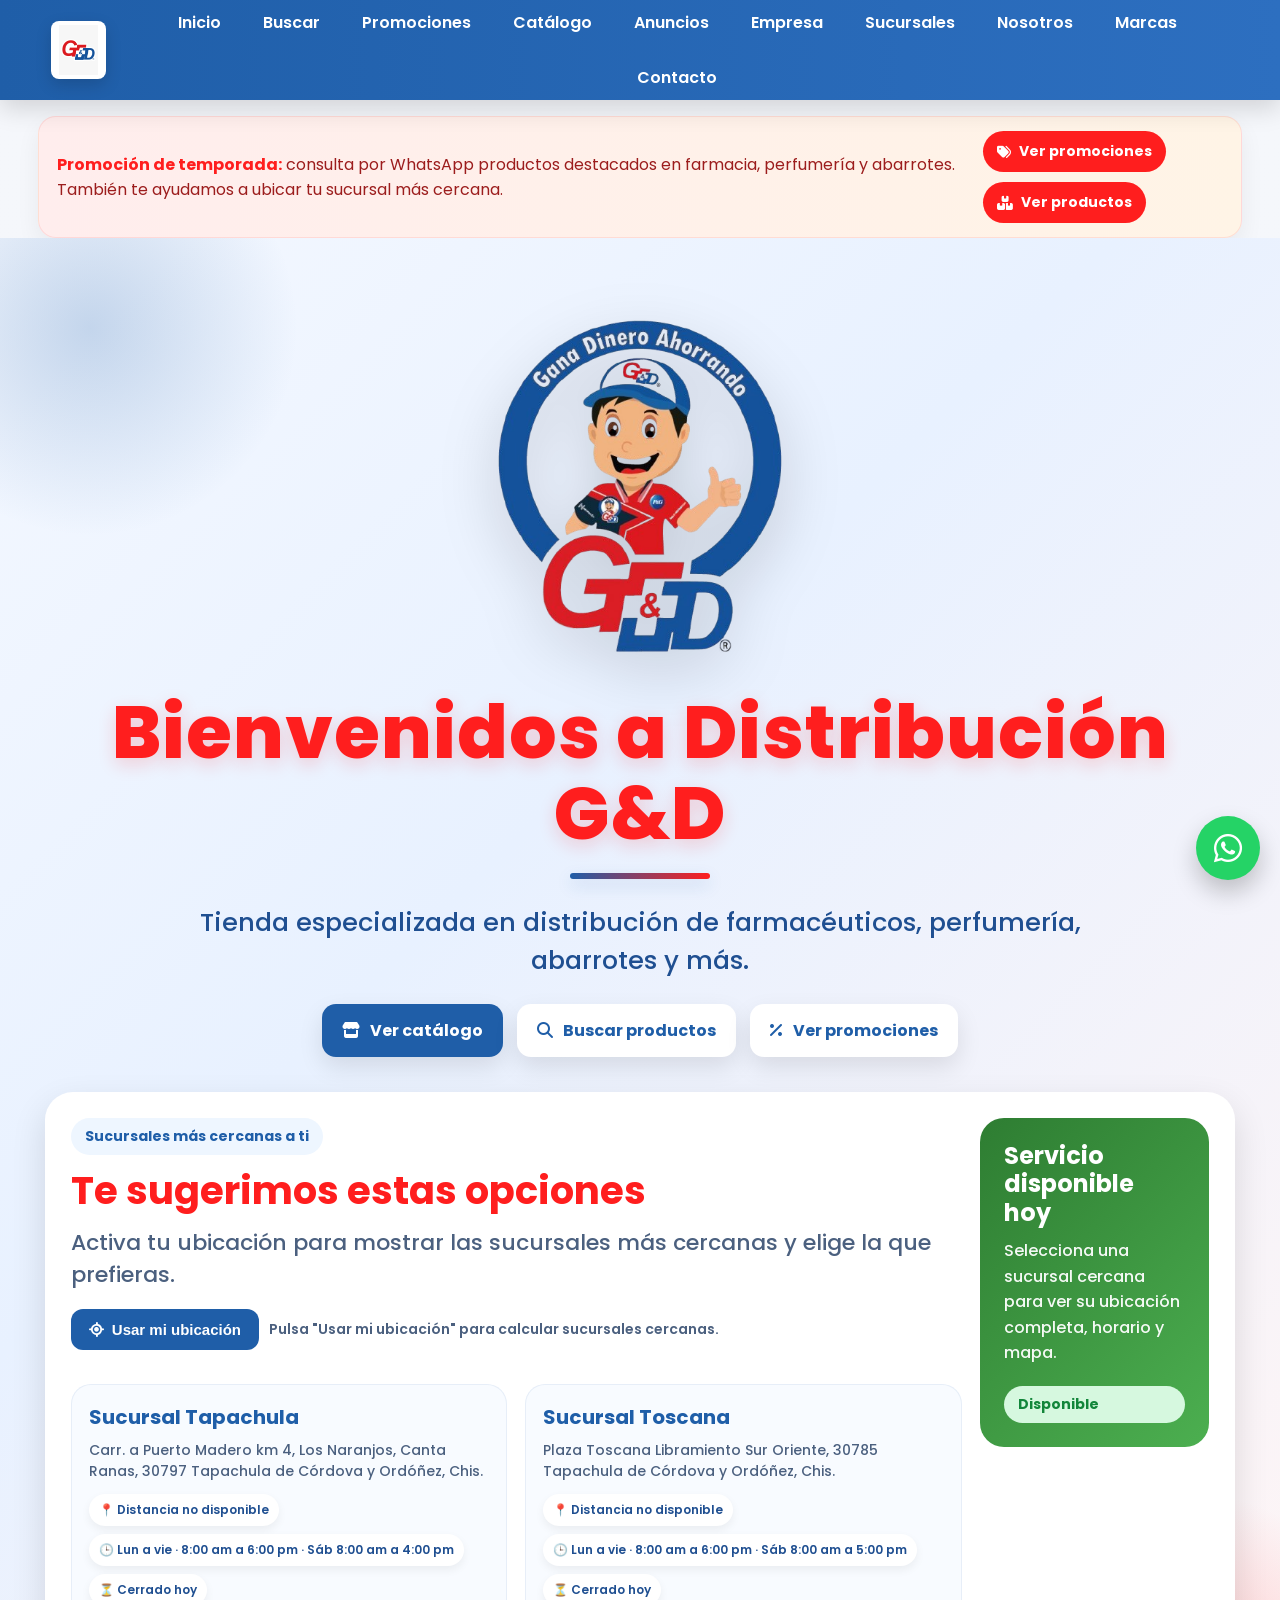
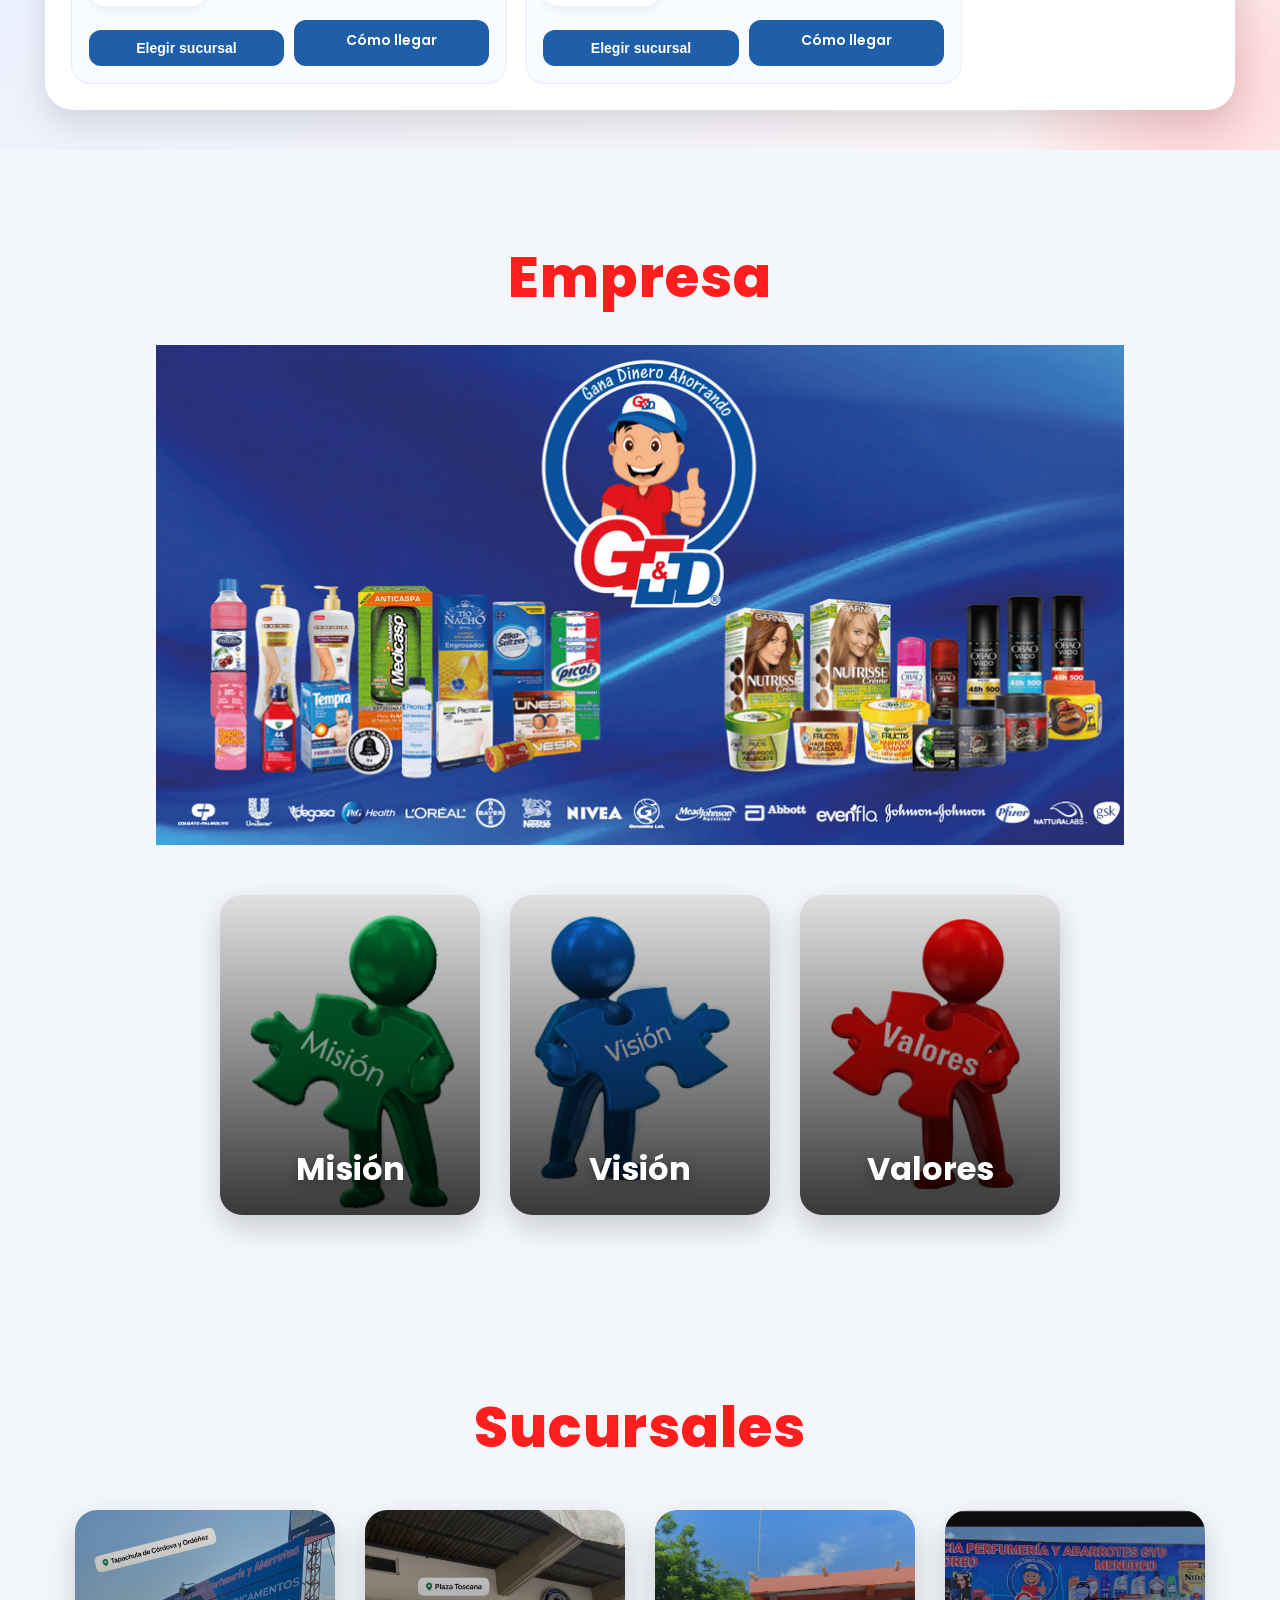
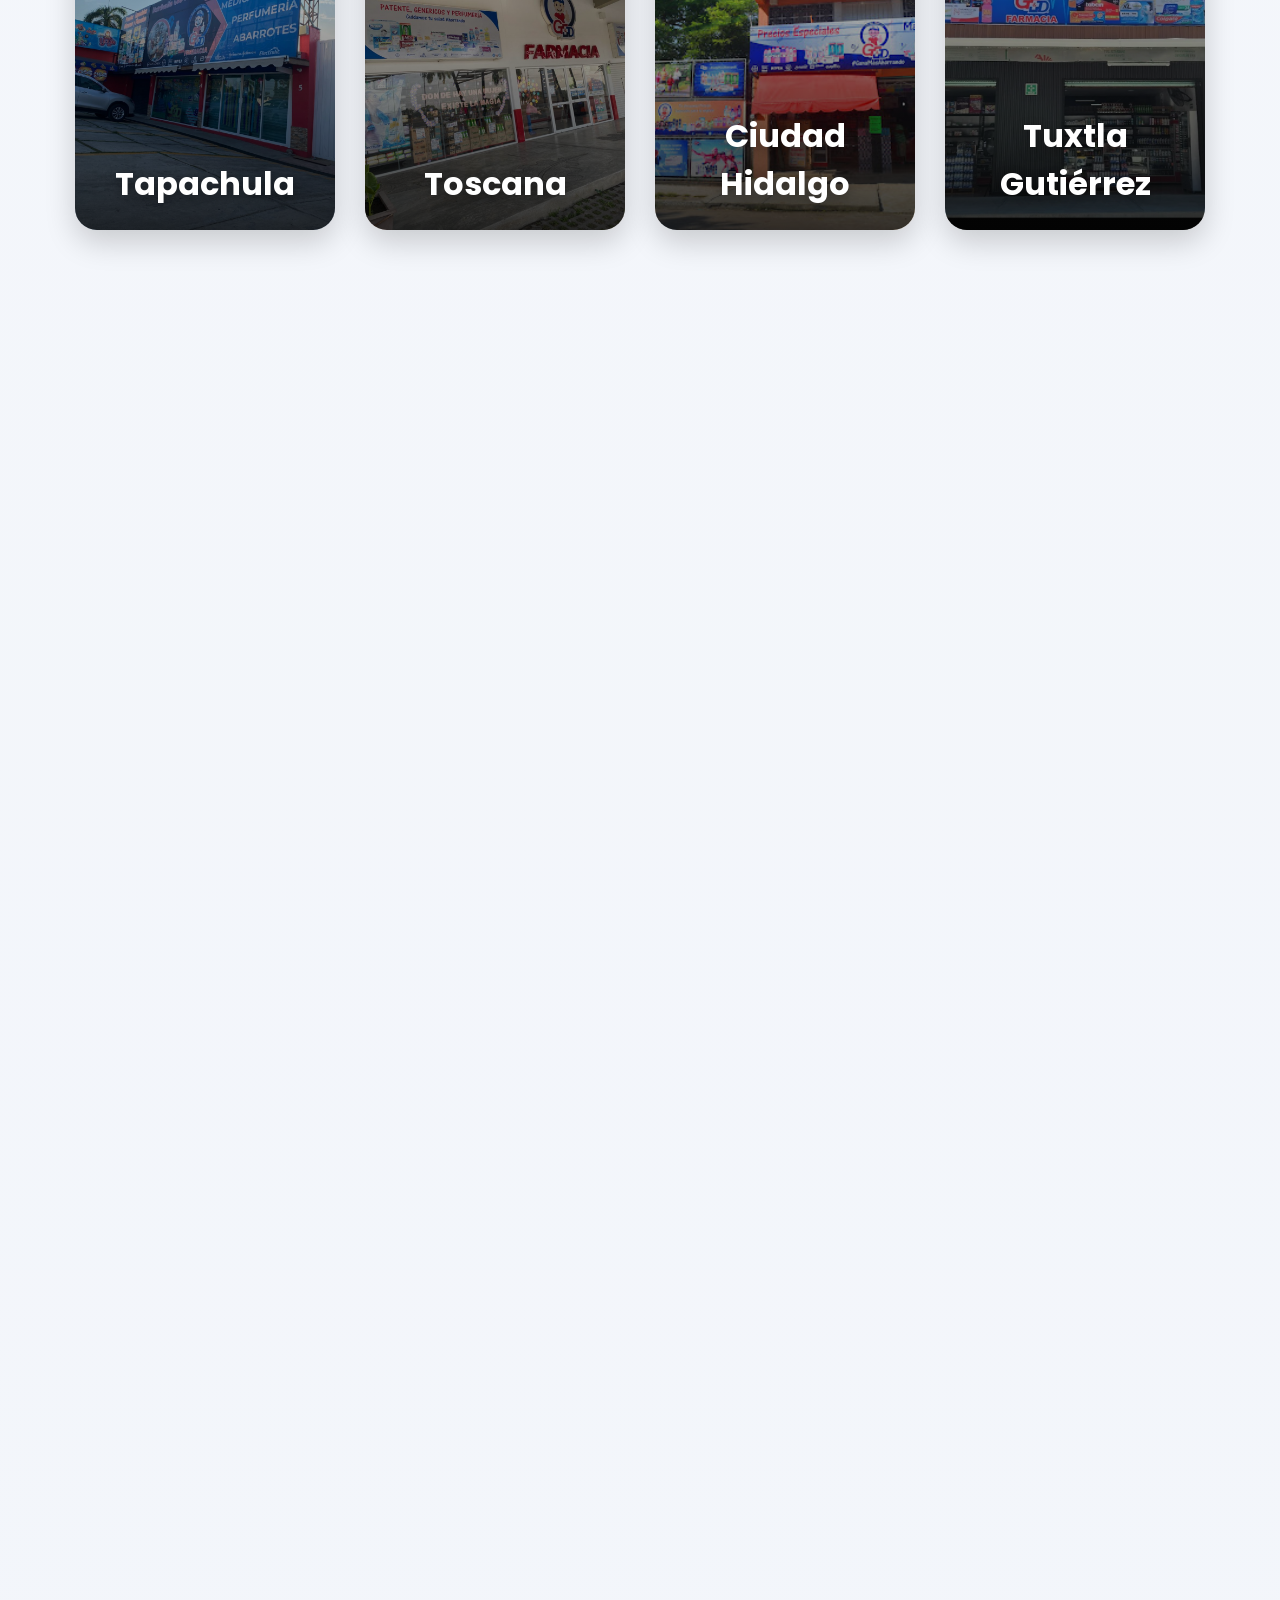
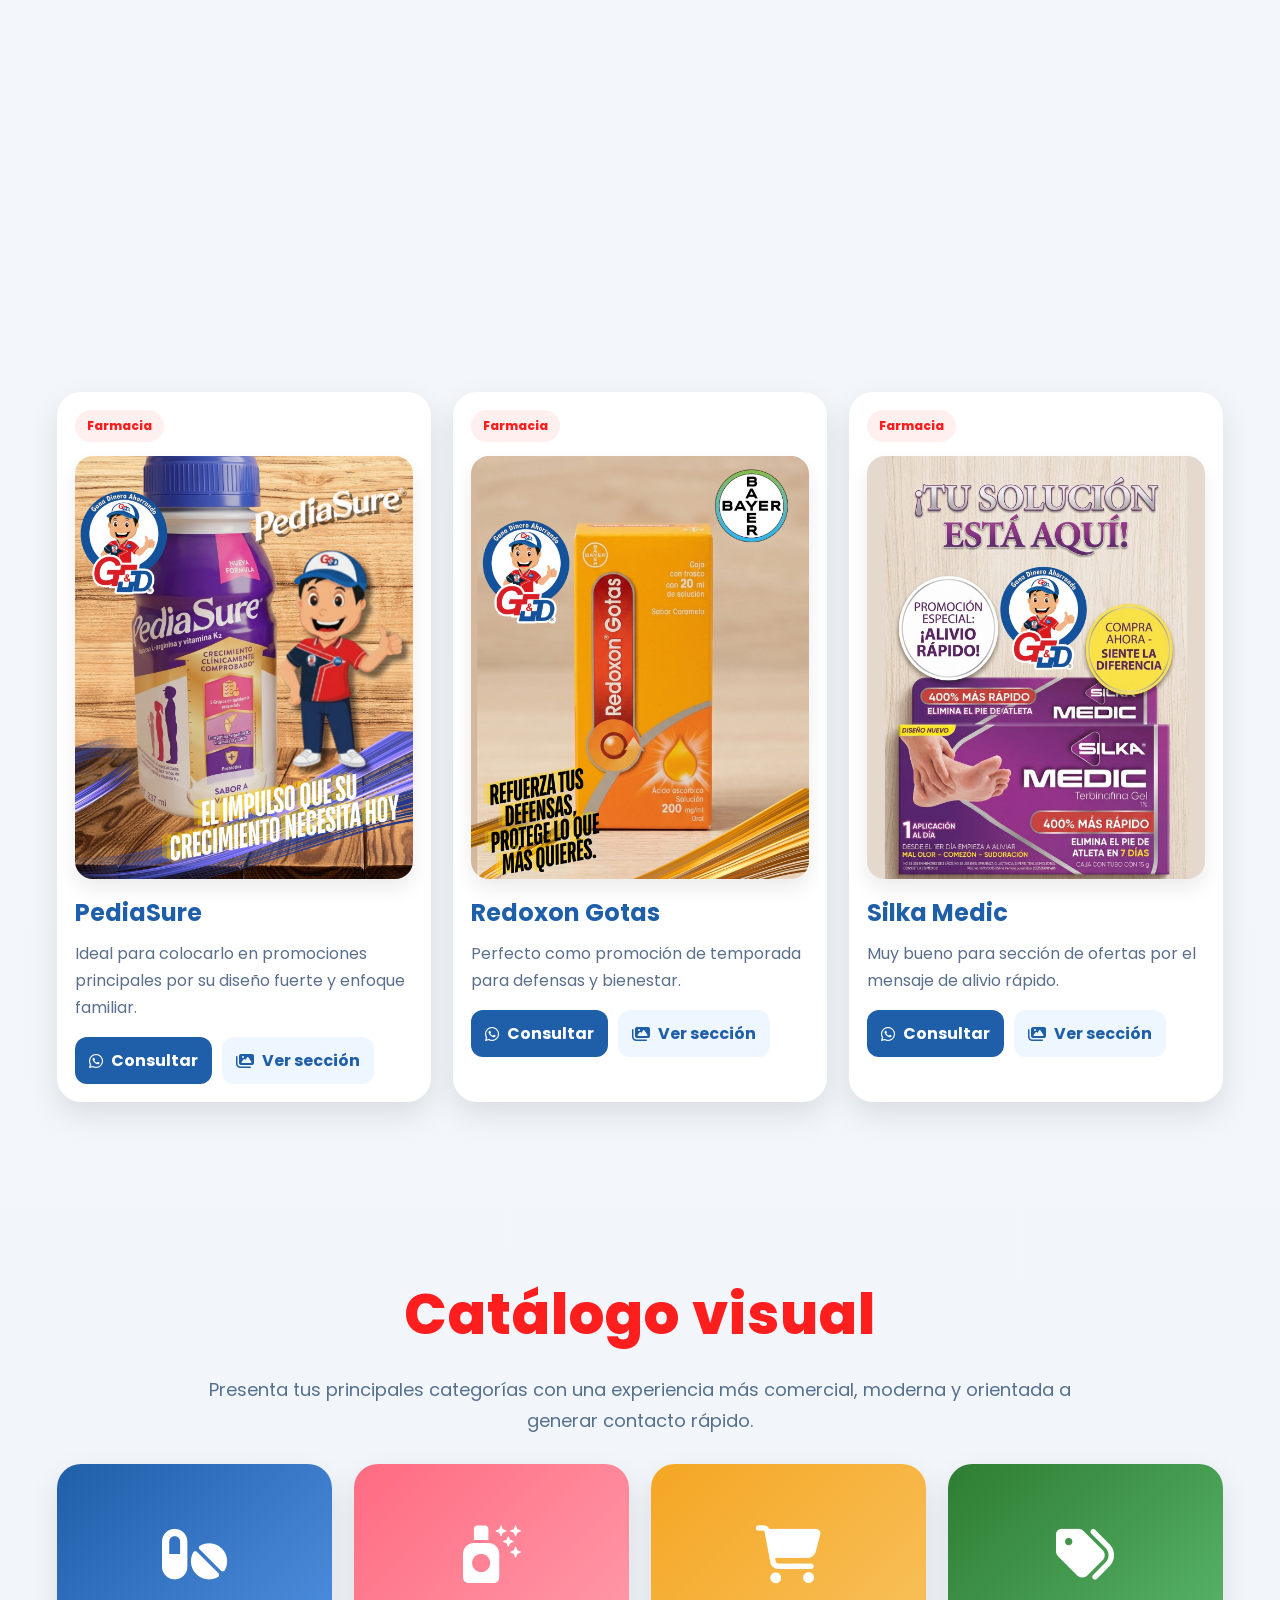
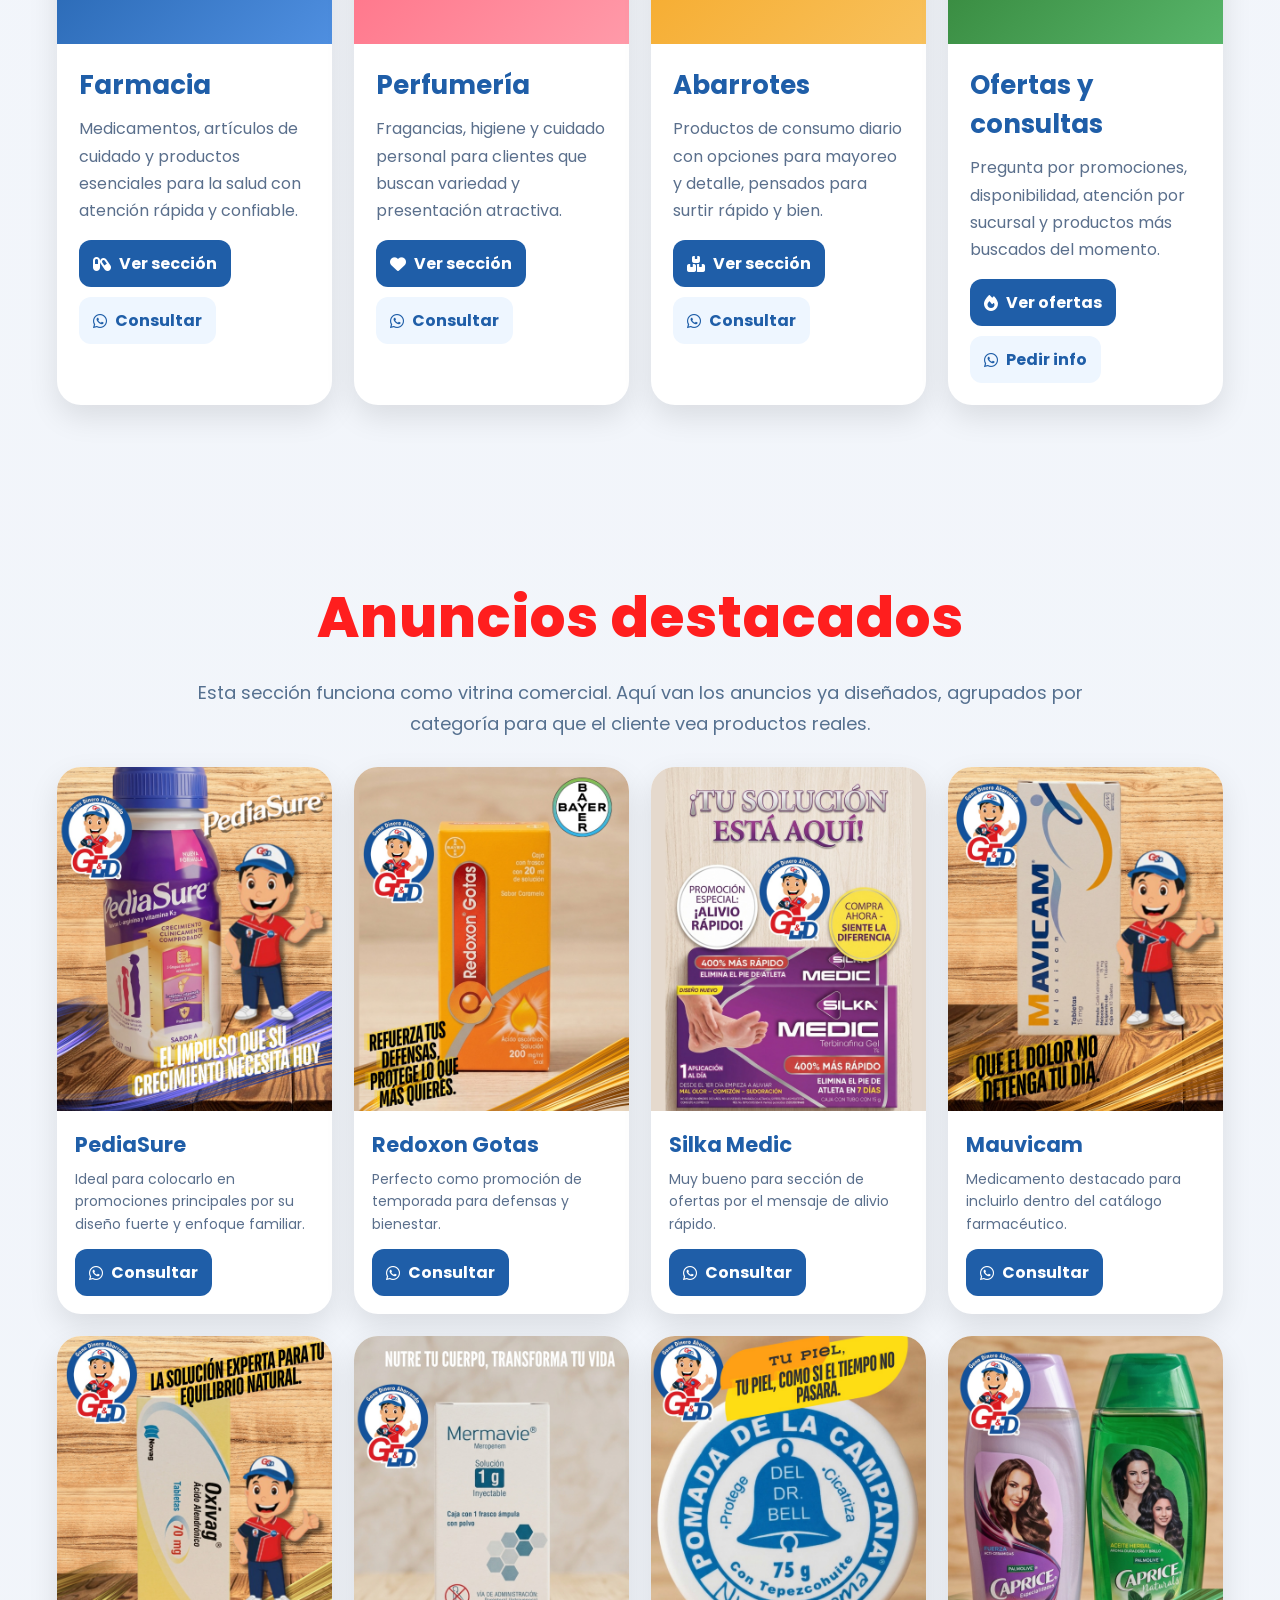
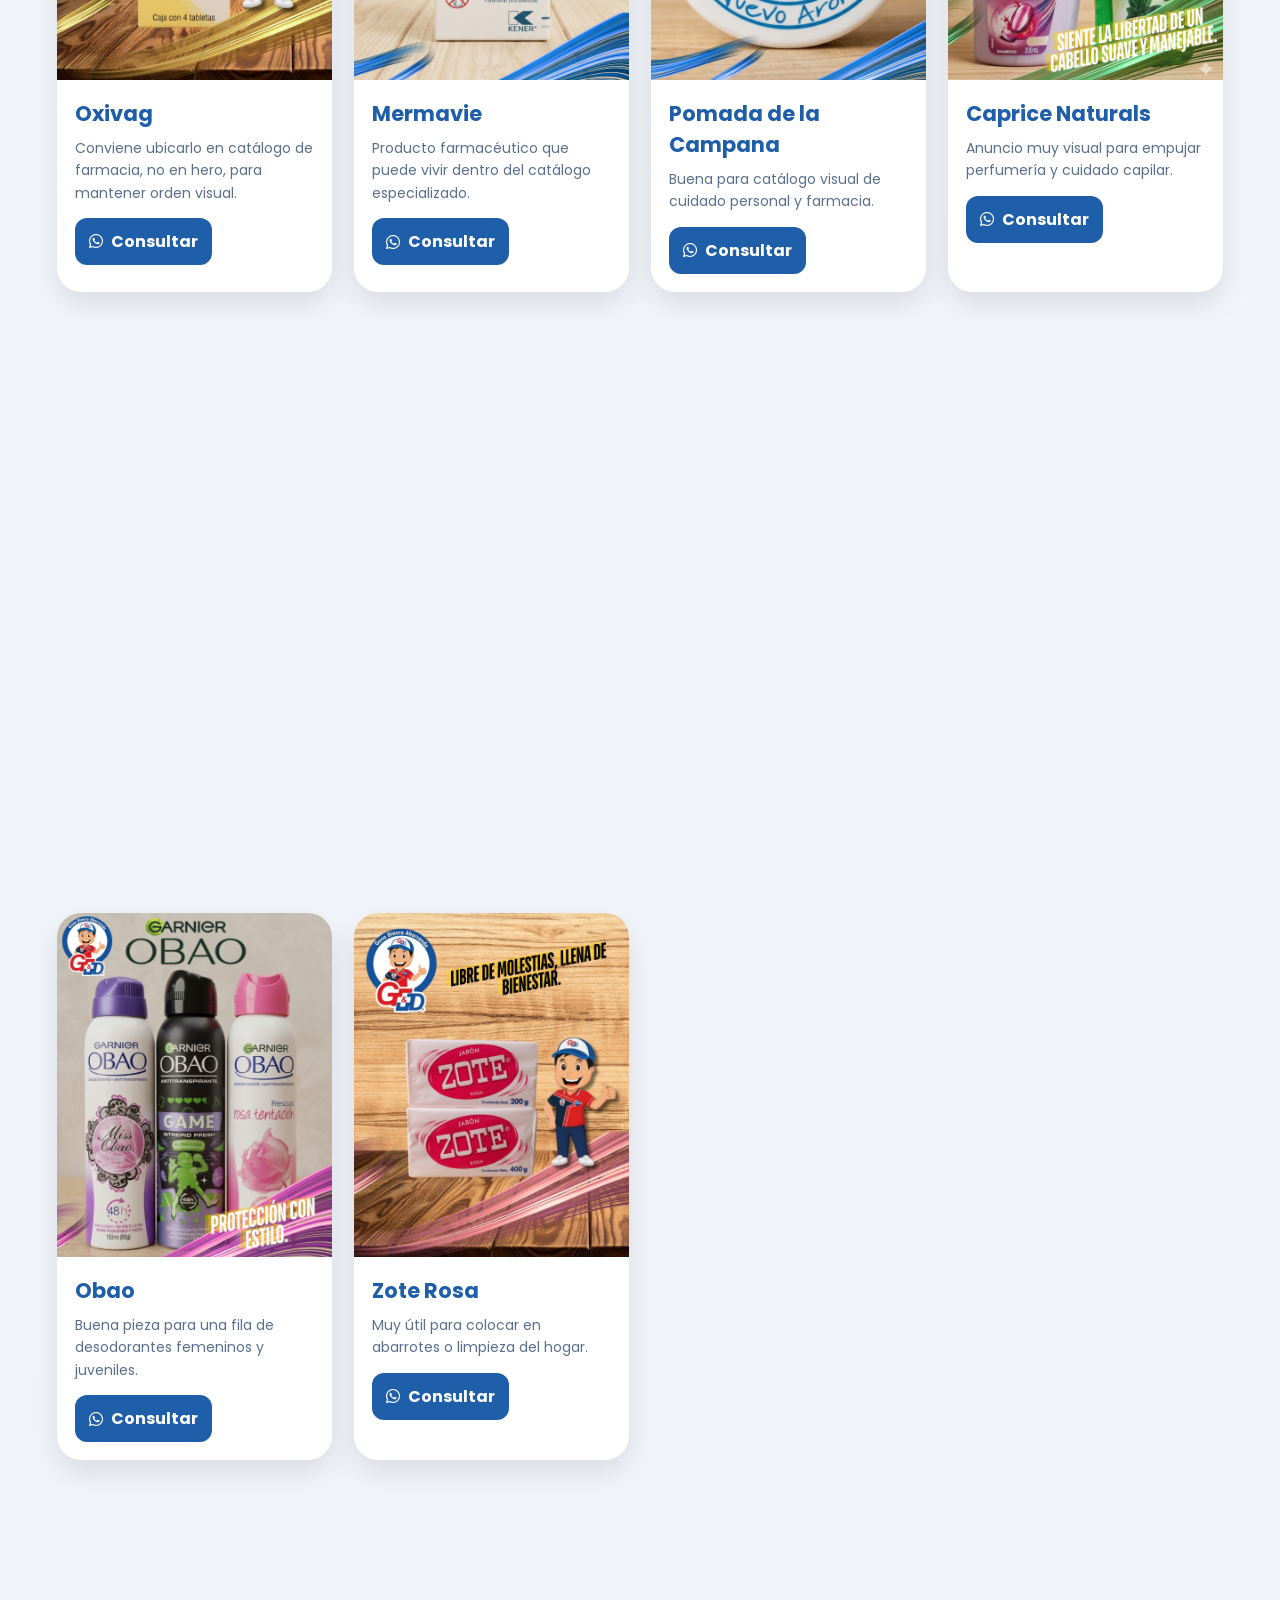
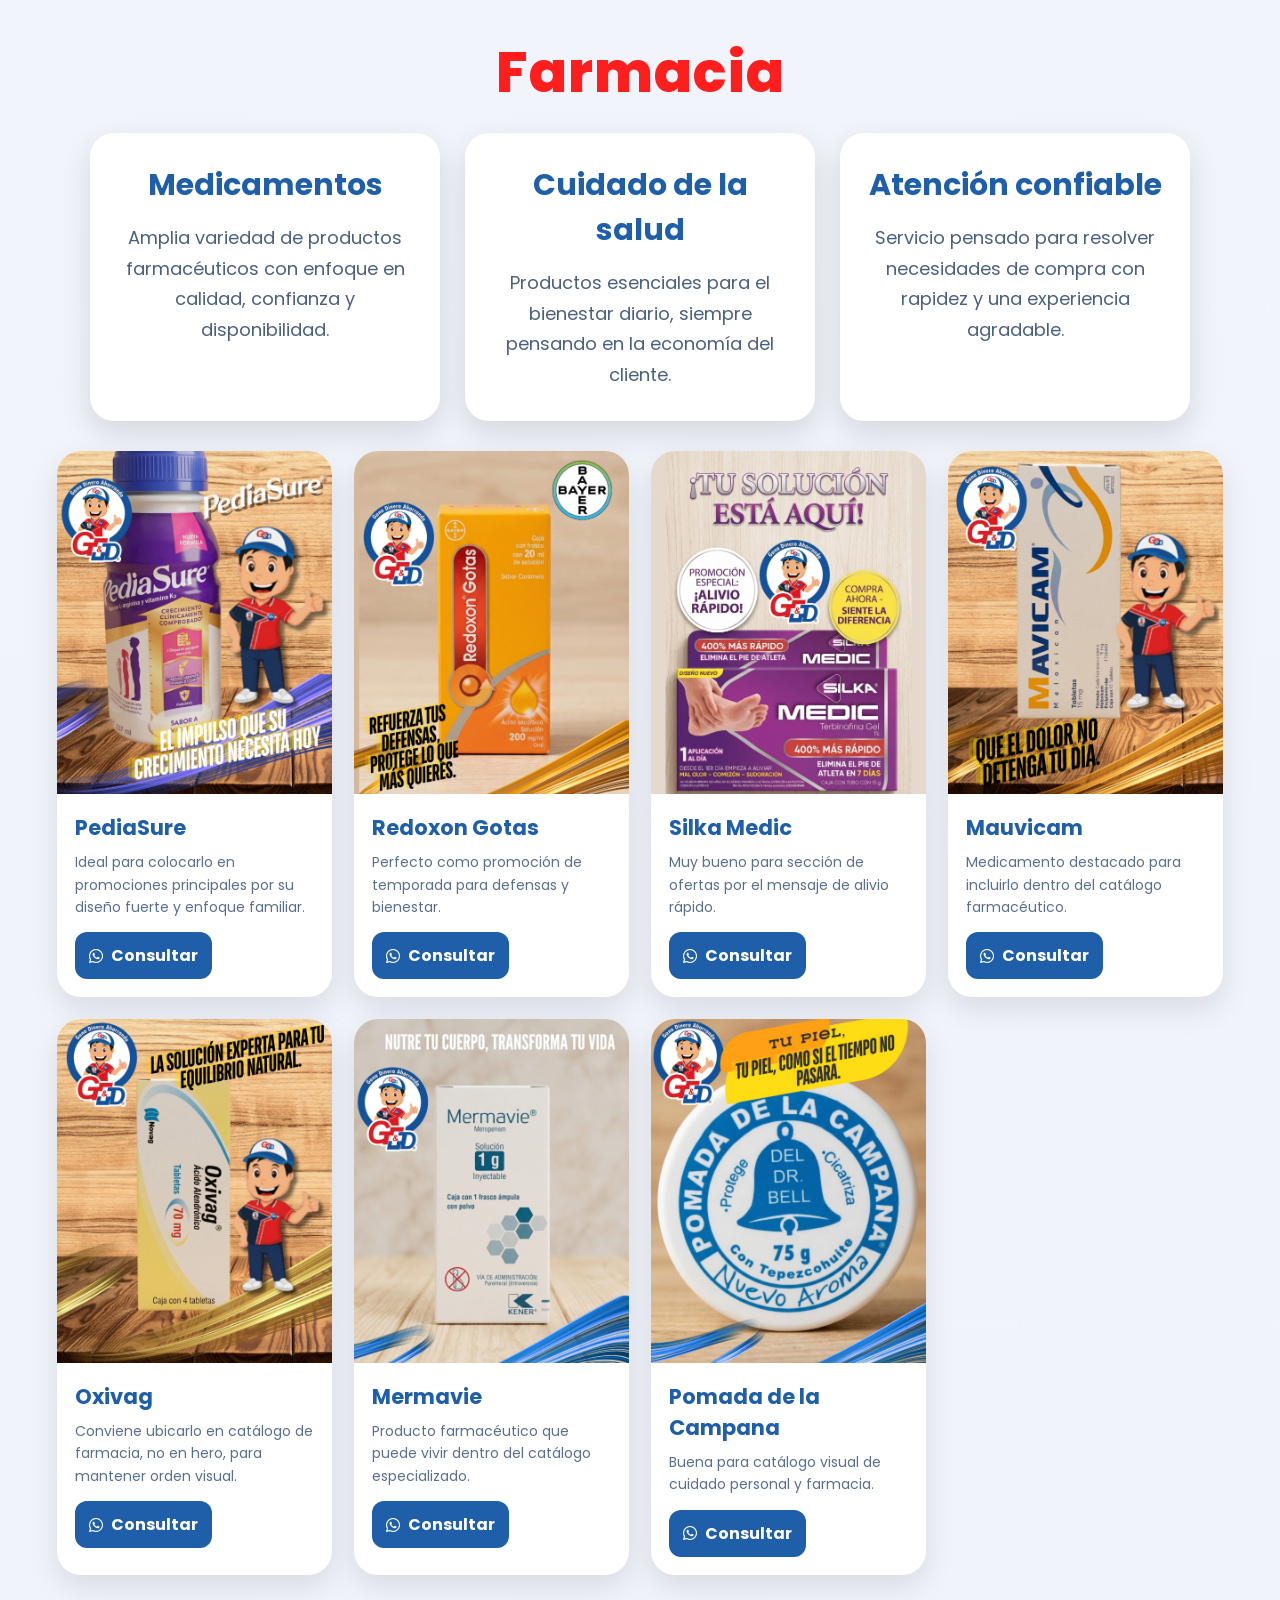
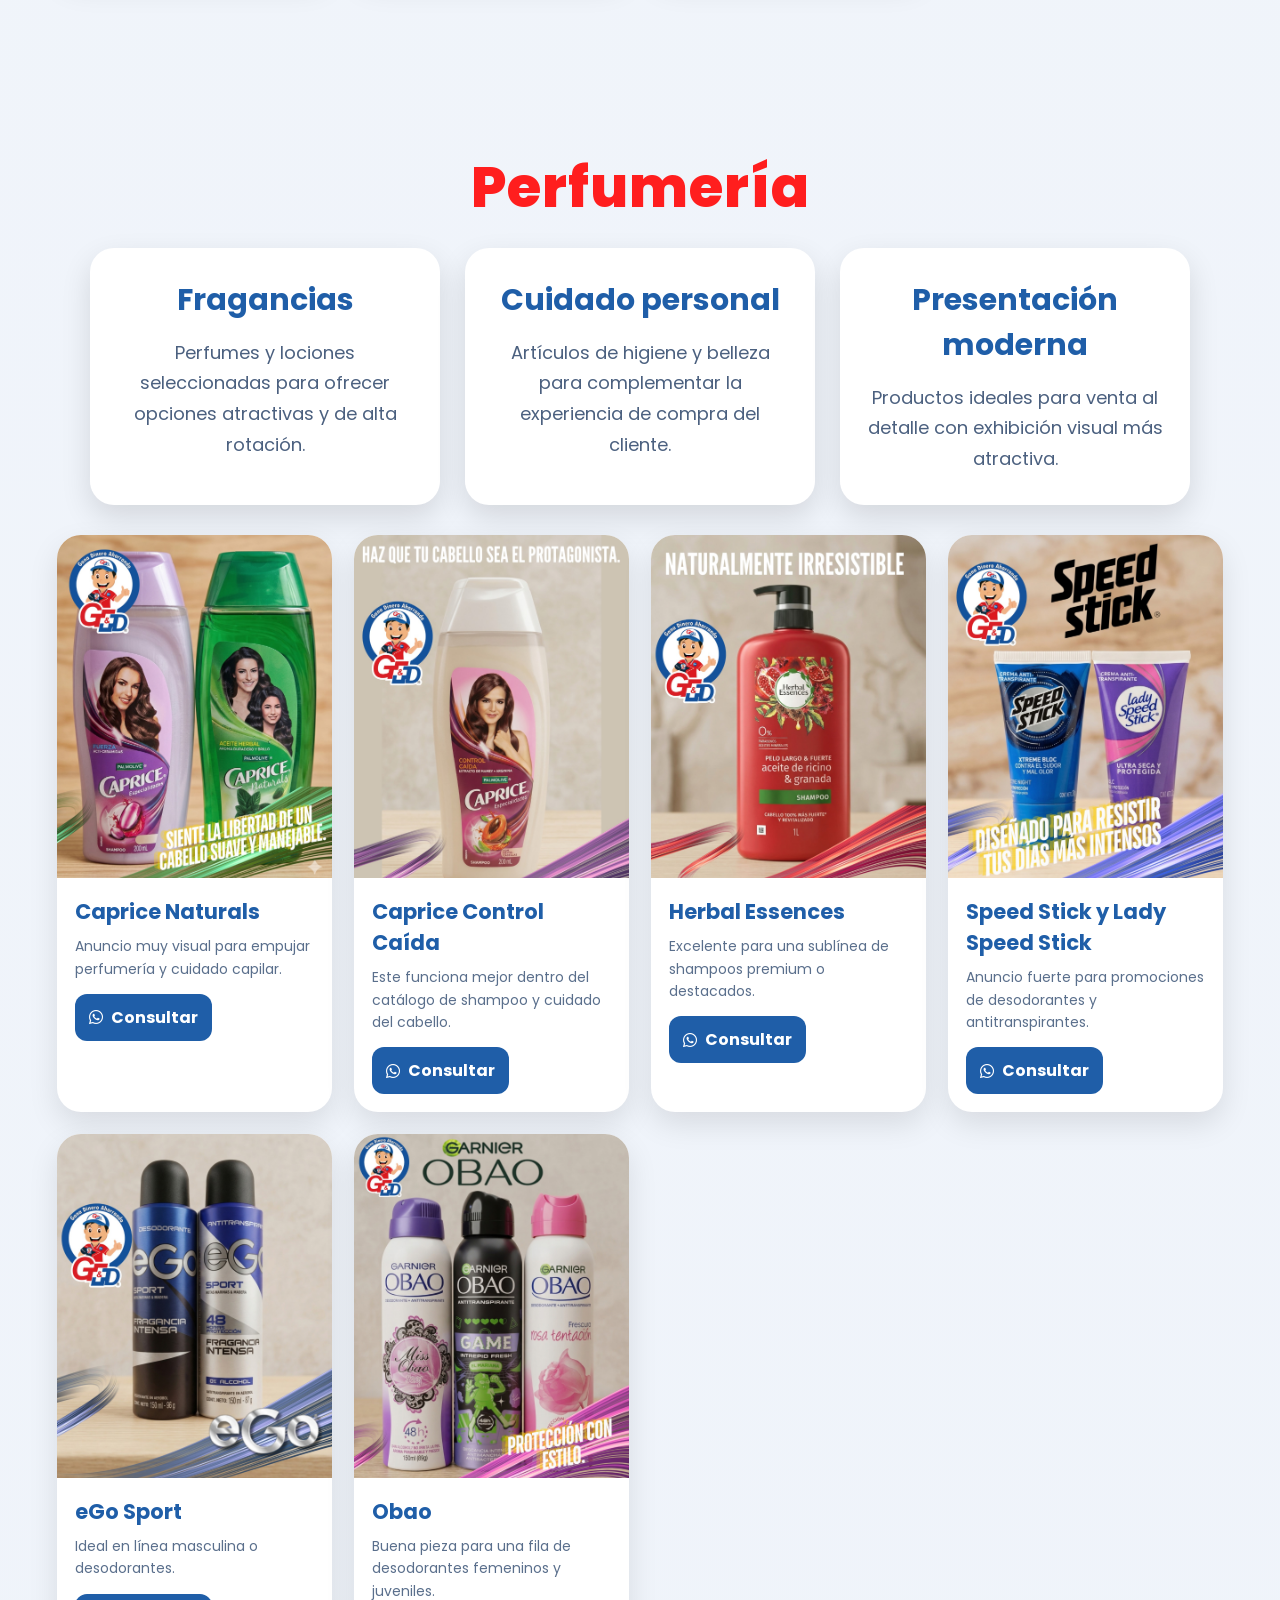
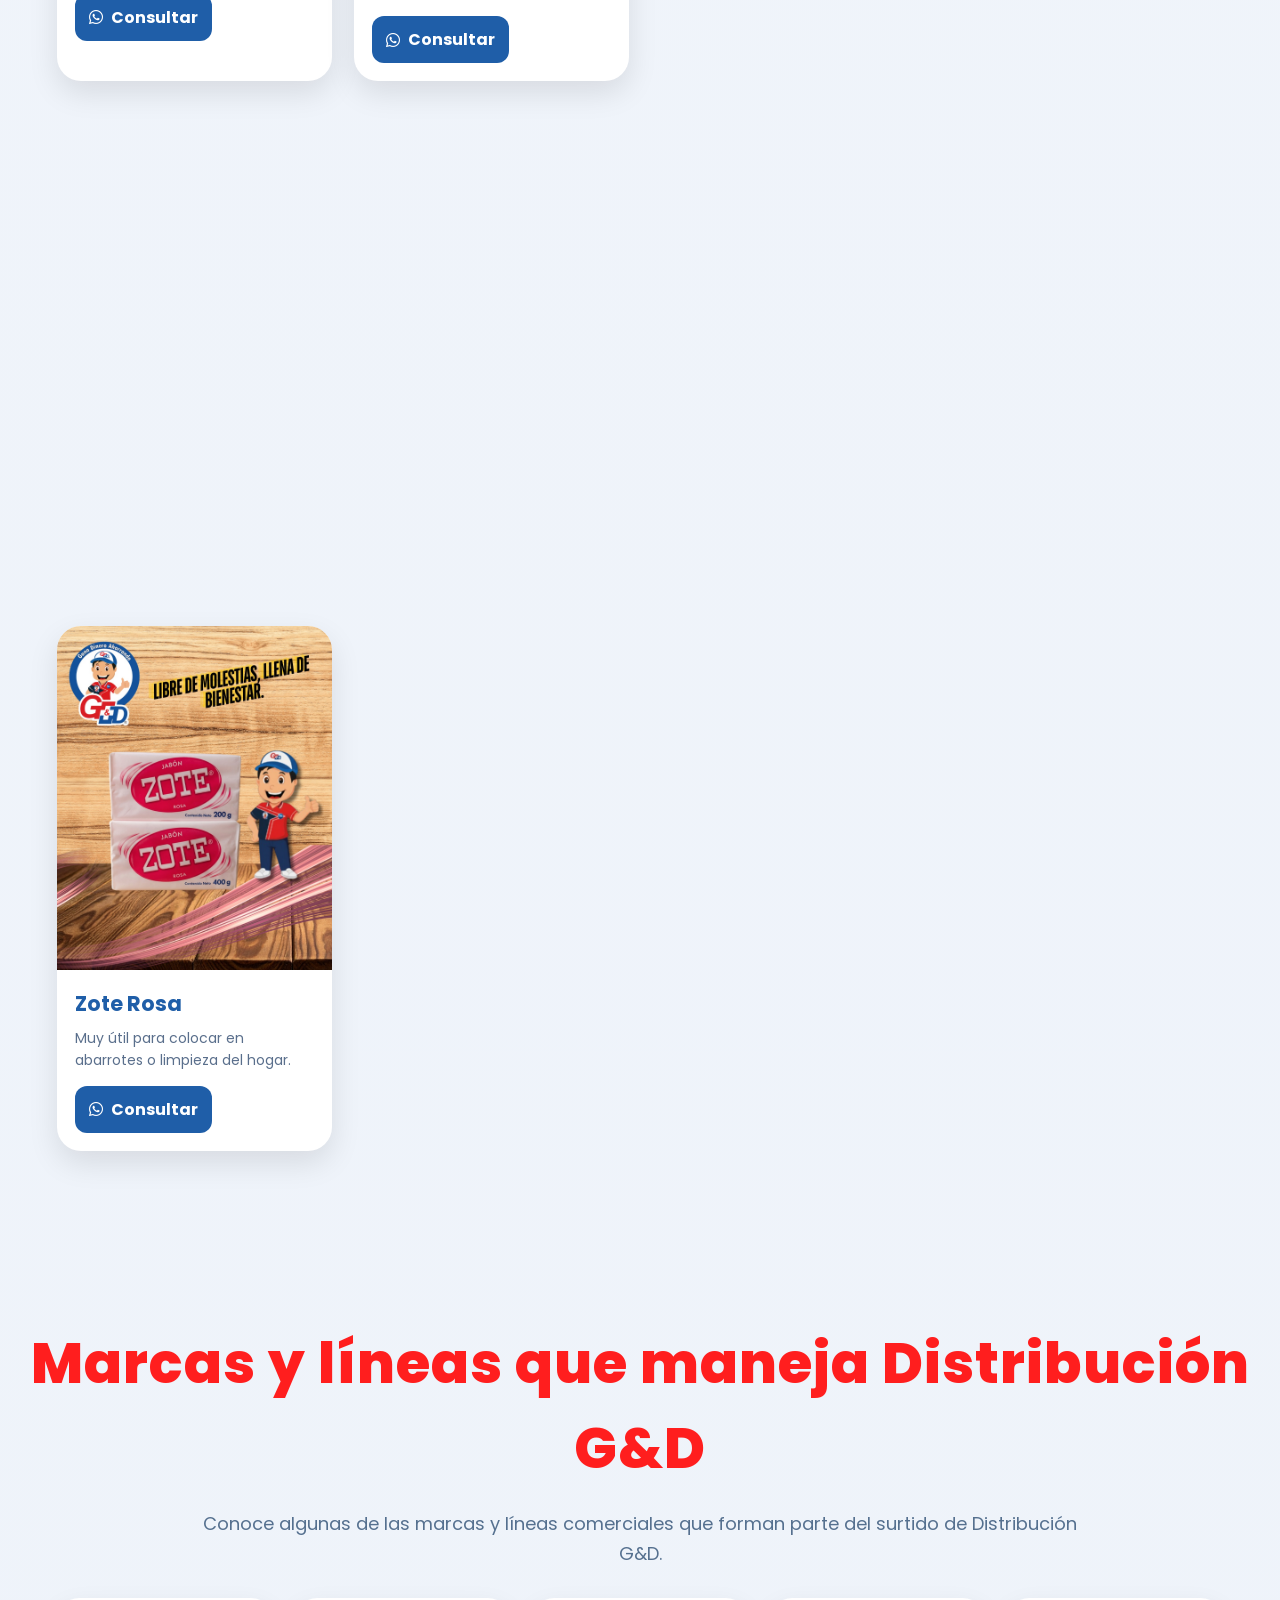
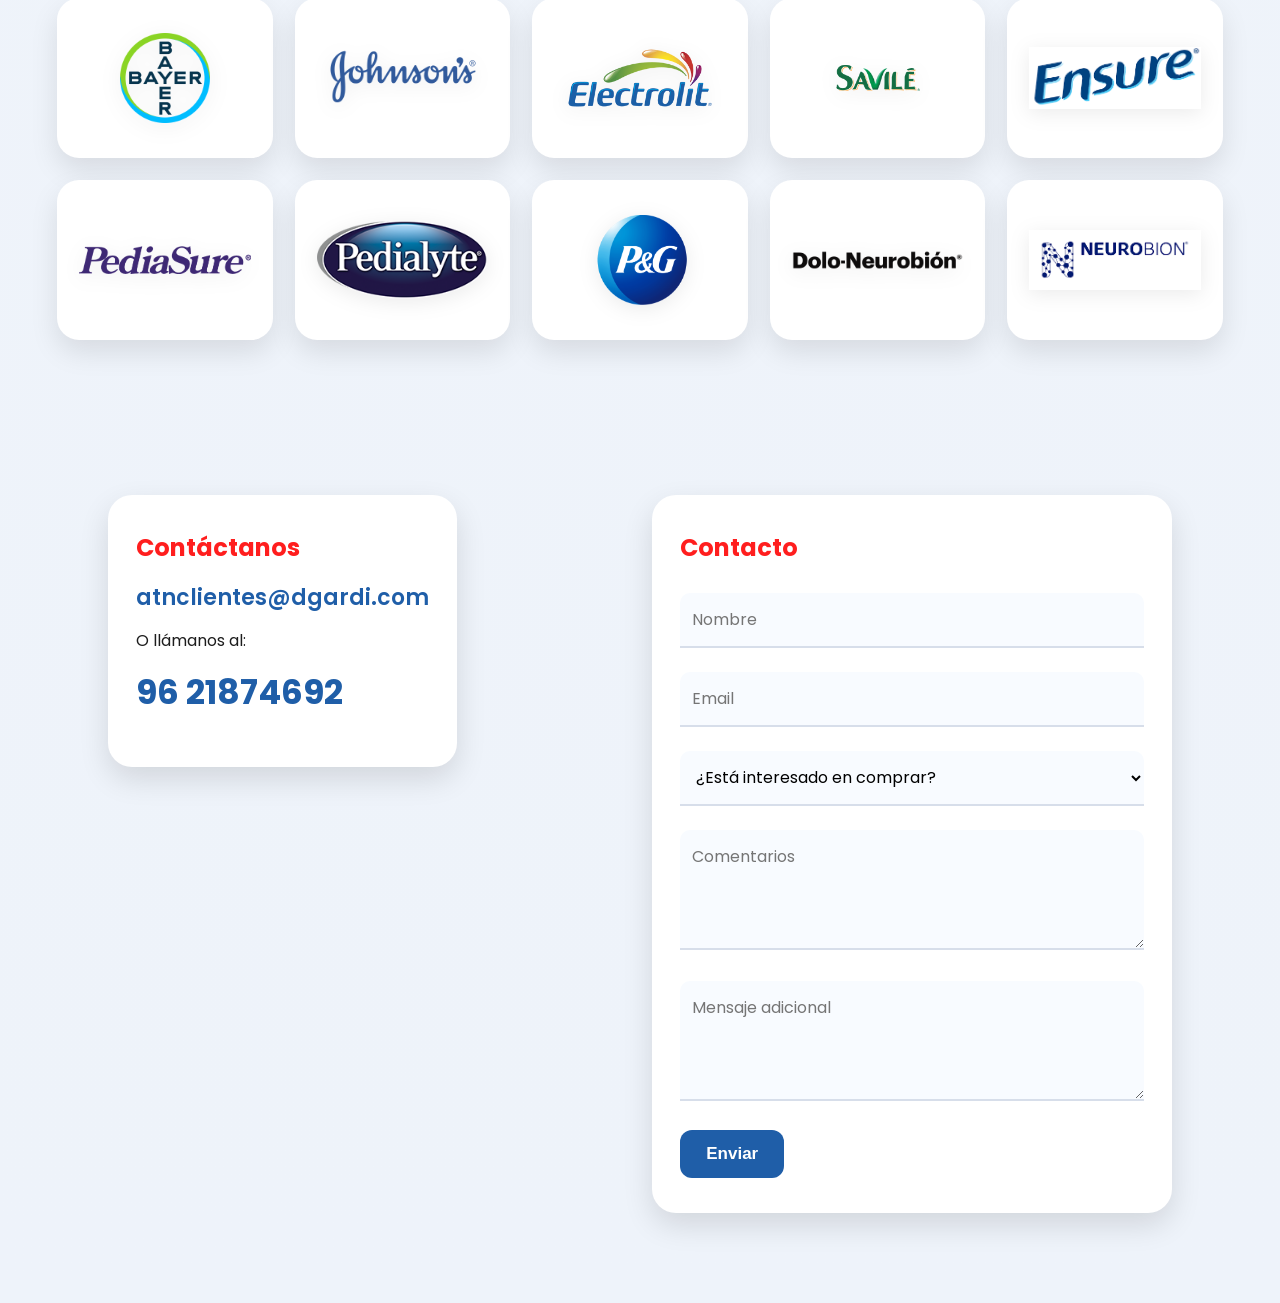
==== commit f4ceca62: "UBICACIONES 2" ====
--- a/index.html
+++ b/index.html
@@ -350,6 +350,80 @@
   </div>
 </section>
 
+<!-- EMPRESA ABAJO DE SUGERENCIA DE SUCURSAL -->
+<section id="empresa" class="section">
+  <h2 class="reveal">Empresa</h2>
+  <div class="slider reveal">
+    <div class="slides">
+      <img src="img1.png" alt="Imagen 1">
+      <img src="img2.png" alt="Imagen 2">
+      <img src="img3.png" alt="Imagen 3">
+      <img src="img4.png" alt="Imagen 4">
+    </div>
+  </div>
+
+  <div class="cards">
+    <div class="card reveal" onclick="abrirModal('mision')"><img src="mision.png" alt="Misión"><div class="card-overlay"><h3>Misión</h3></div></div>
+    <div class="card reveal" onclick="abrirModal('vision')"><img src="vision.png" alt="Visión"><div class="card-overlay"><h3>Visión</h3></div></div>
+    <div class="card reveal" onclick="abrirModal('valores')"><img src="Valores.jpg" alt="Valores"><div class="card-overlay"><h3>Valores</h3></div></div>
+  </div>
+</section>
+
+<div class="modal" id="modalEmpresa">
+  <div class="modal-content">
+    <button class="close-btn" onclick="cerrarModal()">&times;</button>
+    <div class="modal-grid">
+      <img id="modalImg" class="modal-image" src="" alt="">
+      <div class="modal-info">
+        <h2 id="modalTitulo"></h2>
+        <p id="modalTexto"></p>
+      </div>
+    </div>
+  </div>
+</div>
+
+<!-- SUCURSALES ABAJO DE EMPRESA -->
+<section id="sucursales" class="section">
+  <h2 class="reveal">Sucursales</h2>
+  <div class="cards">
+    <div class="card reveal" onclick="abrirSucursal('tapachula')"><img src="tapachula.jpeg" alt="Sucursal Tapachula"><div class="card-overlay"><h3>Tapachula</h3></div></div>
+    <div class="card reveal" onclick="abrirSucursal('toscana')"><img src="toscana.jpeg" alt="Sucursal Toscana"><div class="card-overlay"><h3>Toscana</h3></div></div>
+    <div class="card reveal" onclick="abrirSucursal('ciudadhidalgo')"><img src="cdhidalgo.jpg" alt="Sucursal Ciudad Hidalgo"><div class="card-overlay"><h3>Ciudad Hidalgo</h3></div></div>
+    <div class="card reveal" onclick="abrirSucursal('tuxtla')"><img src="tuxtla.png" alt="Sucursal Tuxtla Gutiérrez"><div class="card-overlay"><h3>Tuxtla Gutiérrez</h3></div></div>
+  </div>
+</section>
+
+<div class="modal" id="modalSucursal">
+  <div class="map-modal-content">
+    <button class="close-btn" onclick="cerrarSucursal()">&times;</button>
+    <div class="map-modal-grid">
+      <div class="map-info">
+        <h2 id="sucursalTitulo"></h2>
+        <p id="sucursalDireccion"></p>
+        <p><strong>Horario:</strong> <span id="sucursalHorario"></span></p>
+        <div id="estadoContainer"><span id="sucursalEstado"></span></div>
+        <a id="sucursalLink" href="#" target="_blank" class="map-btn">Abrir en Google Maps</a>
+      </div>
+      <div>
+        <iframe id="sucursalMapa" class="map-frame" loading="lazy" allowfullscreen referrerpolicy="no-referrer-when-downgrade"></iframe>
+      </div>
+    </div>
+  </div>
+</div>
+
+<!-- POR QUÉ ELEGIRNOS ABAJO DE SUCURSALES -->
+<section id="confianza" class="section">
+  <h2 class="reveal">¿Por qué elegirnos?</h2>
+  <p class="section-subtitle reveal">Haz que el visitante sienta confianza desde el primer vistazo mostrando beneficios claros, útiles y orientados a resolver rápido su necesidad.</p>
+  <div class="trust-grid">
+    <div class="trust-card reveal"><div class="trust-icon"><i class="fa-solid fa-bolt"></i></div><h3>Atención rápida</h3><p>Consulta productos, horarios y ubicaciones de forma inmediata desde la página o por WhatsApp.</p></div>
+    <div class="trust-card reveal"><div class="trust-icon"><i class="fa-solid fa-location-dot"></i></div><h3>Varias sucursales</h3><p>Te mostramos opciones cercanas para que elijas la sucursal que mejor te convenga.</p></div>
+    <div class="trust-card reveal"><div class="trust-icon"><i class="fa-solid fa-box-open"></i></div><h3>Surtido amplio</h3><p>Farmacia, perfumería y abarrotes en una sola experiencia más cómoda para el cliente.</p></div>
+    <div class="trust-card reveal"><div class="trust-icon"><i class="fa-brands fa-whatsapp"></i></div><h3>Contacto directo</h3><p>Botones de acción claros para consultar rápido promociones, productos y sucursales.</p></div>
+  </div>
+</section>
+
+<!-- LO DEMÁS YA QUEDA ABAJO -->
 <section id="buscador" class="search-section">
   <div class="search-box reveal">
     <h2>Busca productos por categoría</h2>
@@ -434,76 +508,6 @@
   <div class="gallery-grid" id="featuredAdsGrid"></div>
 </section>
 
-<section id="empresa" class="section">
-  <h2 class="reveal">Empresa</h2>
-  <div class="slider reveal">
-    <div class="slides">
-      <img src="img1.png" alt="Imagen 1">
-      <img src="img2.png" alt="Imagen 2">
-      <img src="img3.png" alt="Imagen 3">
-      <img src="img4.png" alt="Imagen 4">
-    </div>
-  </div>
-
-  <div class="cards">
-    <div class="card reveal" onclick="abrirModal('mision')"><img src="mision.png" alt="Misión"><div class="card-overlay"><h3>Misión</h3></div></div>
-    <div class="card reveal" onclick="abrirModal('vision')"><img src="vision.png" alt="Visión"><div class="card-overlay"><h3>Visión</h3></div></div>
-    <div class="card reveal" onclick="abrirModal('valores')"><img src="Valores.jpg" alt="Valores"><div class="card-overlay"><h3>Valores</h3></div></div>
-  </div>
-</section>
-
-<div class="modal" id="modalEmpresa">
-  <div class="modal-content">
-    <button class="close-btn" onclick="cerrarModal()">&times;</button>
-    <div class="modal-grid">
-      <img id="modalImg" class="modal-image" src="" alt="">
-      <div class="modal-info">
-        <h2 id="modalTitulo"></h2>
-        <p id="modalTexto"></p>
-      </div>
-    </div>
-  </div>
-</div>
-
-<section id="sucursales" class="section">
-  <h2 class="reveal">Sucursales</h2>
-  <div class="cards">
-    <div class="card reveal" onclick="abrirSucursal('tapachula')"><img src="tapachula.jpeg" alt="Sucursal Tapachula"><div class="card-overlay"><h3>Tapachula</h3></div></div>
-    <div class="card reveal" onclick="abrirSucursal('toscana')"><img src="toscana.jpeg" alt="Sucursal Toscana"><div class="card-overlay"><h3>Toscana</h3></div></div>
-    <div class="card reveal" onclick="abrirSucursal('ciudadhidalgo')"><img src="cdhidalgo.jpg" alt="Sucursal Ciudad Hidalgo"><div class="card-overlay"><h3>Ciudad Hidalgo</h3></div></div>
-    <div class="card reveal" onclick="abrirSucursal('tuxtla')"><img src="tuxtla.png" alt="Sucursal Tuxtla Gutiérrez"><div class="card-overlay"><h3>Tuxtla Gutiérrez</h3></div></div>
-  </div>
-</section>
-
-<div class="modal" id="modalSucursal">
-  <div class="map-modal-content">
-    <button class="close-btn" onclick="cerrarSucursal()">&times;</button>
-    <div class="map-modal-grid">
-      <div class="map-info">
-        <h2 id="sucursalTitulo"></h2>
-        <p id="sucursalDireccion"></p>
-        <p><strong>Horario:</strong> <span id="sucursalHorario"></span></p>
-        <div id="estadoContainer"><span id="sucursalEstado"></span></div>
-        <a id="sucursalLink" href="#" target="_blank" class="map-btn">Abrir en Google Maps</a>
-      </div>
-      <div>
-        <iframe id="sucursalMapa" class="map-frame" loading="lazy" allowfullscreen referrerpolicy="no-referrer-when-downgrade"></iframe>
-      </div>
-    </div>
-  </div>
-</div>
-
-<section id="confianza" class="section">
-  <h2 class="reveal">¿Por qué elegirnos?</h2>
-  <p class="section-subtitle reveal">Haz que el visitante sienta confianza desde el primer vistazo mostrando beneficios claros, útiles y orientados a resolver rápido su necesidad.</p>
-  <div class="trust-grid">
-    <div class="trust-card reveal"><div class="trust-icon"><i class="fa-solid fa-bolt"></i></div><h3>Atención rápida</h3><p>Consulta productos, horarios y ubicaciones de forma inmediata desde la página o por WhatsApp.</p></div>
-    <div class="trust-card reveal"><div class="trust-icon"><i class="fa-solid fa-location-dot"></i></div><h3>Varias sucursales</h3><p>Te mostramos opciones cercanas para que elijas la sucursal que mejor te convenga.</p></div>
-    <div class="trust-card reveal"><div class="trust-icon"><i class="fa-solid fa-box-open"></i></div><h3>Surtido amplio</h3><p>Farmacia, perfumería y abarrotes en una sola experiencia más cómoda para el cliente.</p></div>
-    <div class="trust-card reveal"><div class="trust-icon"><i class="fa-brands fa-whatsapp"></i></div><h3>Contacto directo</h3><p>Botones de acción claros para consultar rápido promociones, productos y sucursales.</p></div>
-  </div>
-</section>
-
 <section id="farmacia" class="section">
   <h2 class="reveal">Farmacia</h2>
   <div class="info-boxes">
@@ -598,8 +602,8 @@
     },
     mapa: 'https://www.google.com/maps?q=Tapachula,Chiapas,Mexico&output=embed',
     link: 'https://maps.app.goo.gl/iCP9EMFZsKTdKKQ9A',
-    lat: 14.8782227,
-    lng: -92.2837224
+    lat: 14.907038641809468,
+    lng: -92.2834320129711
   },
   toscana: {
     nombre: 'Sucursal Toscana',
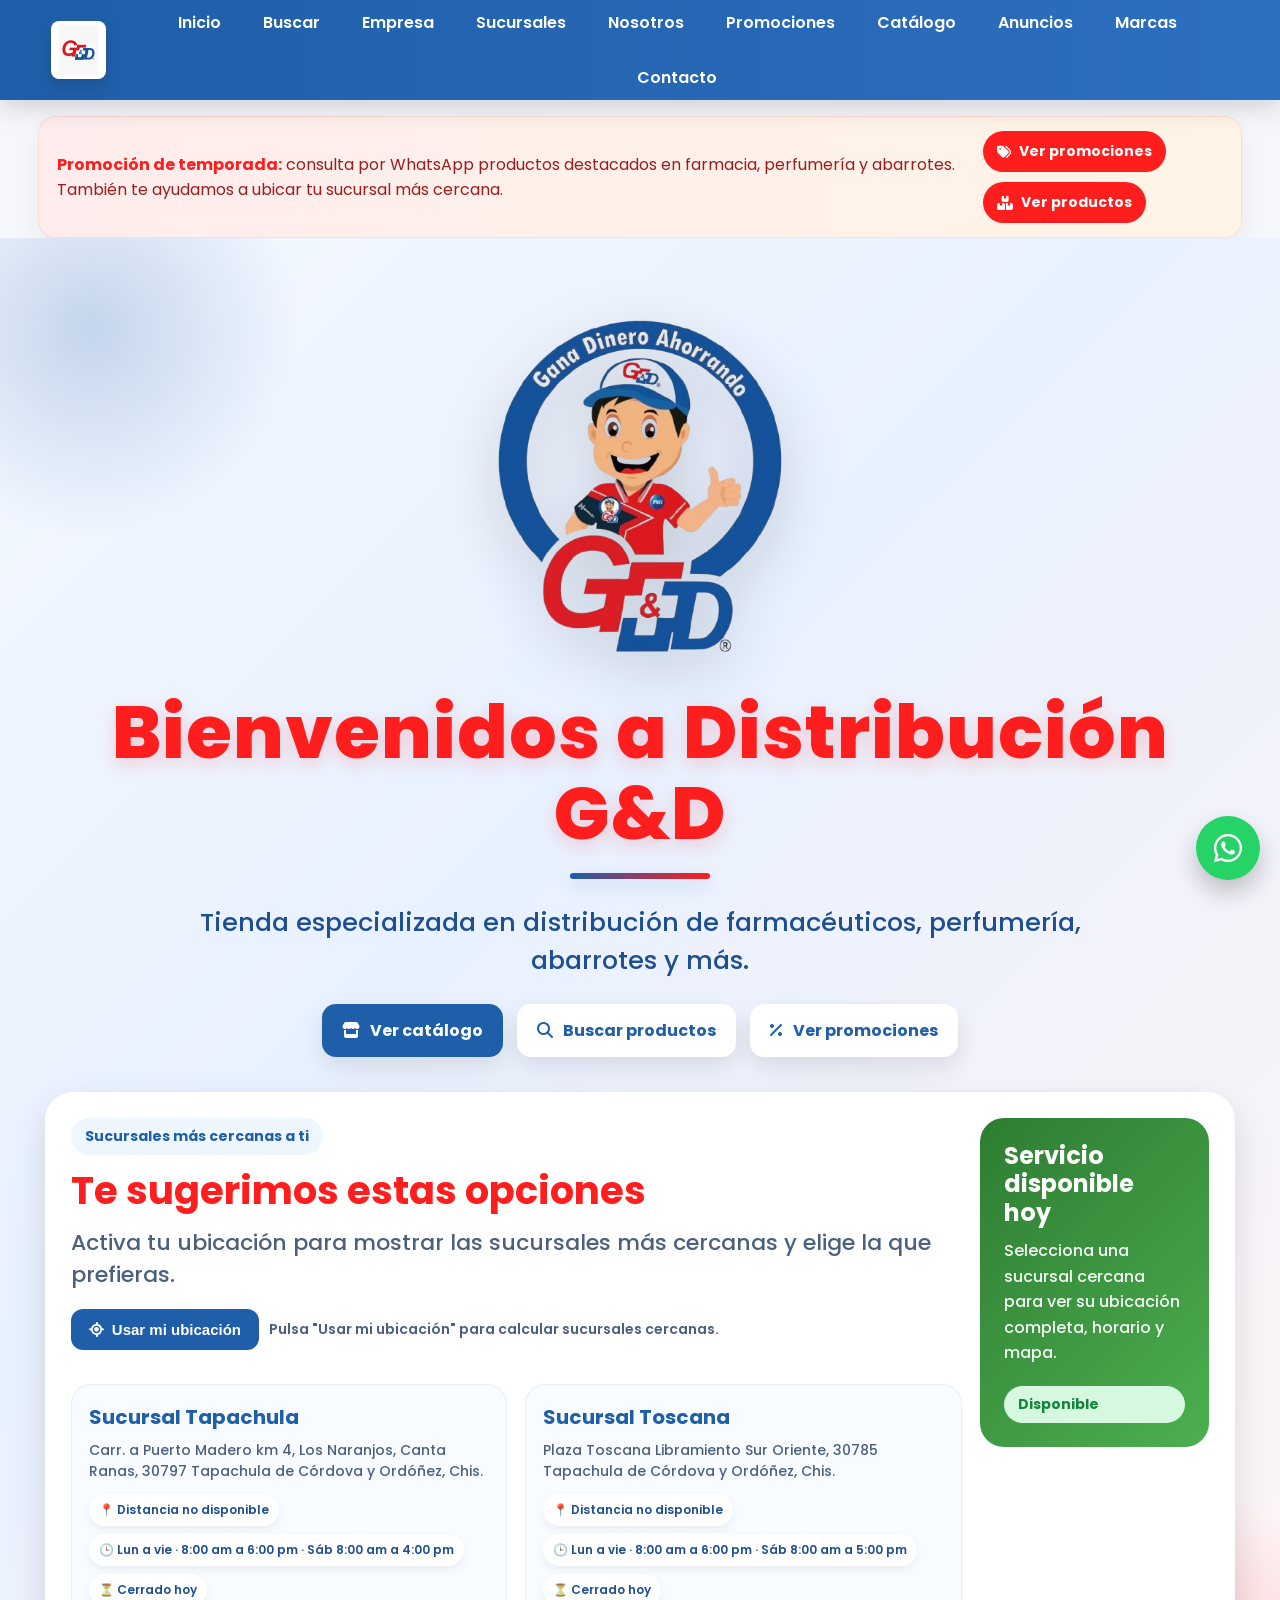
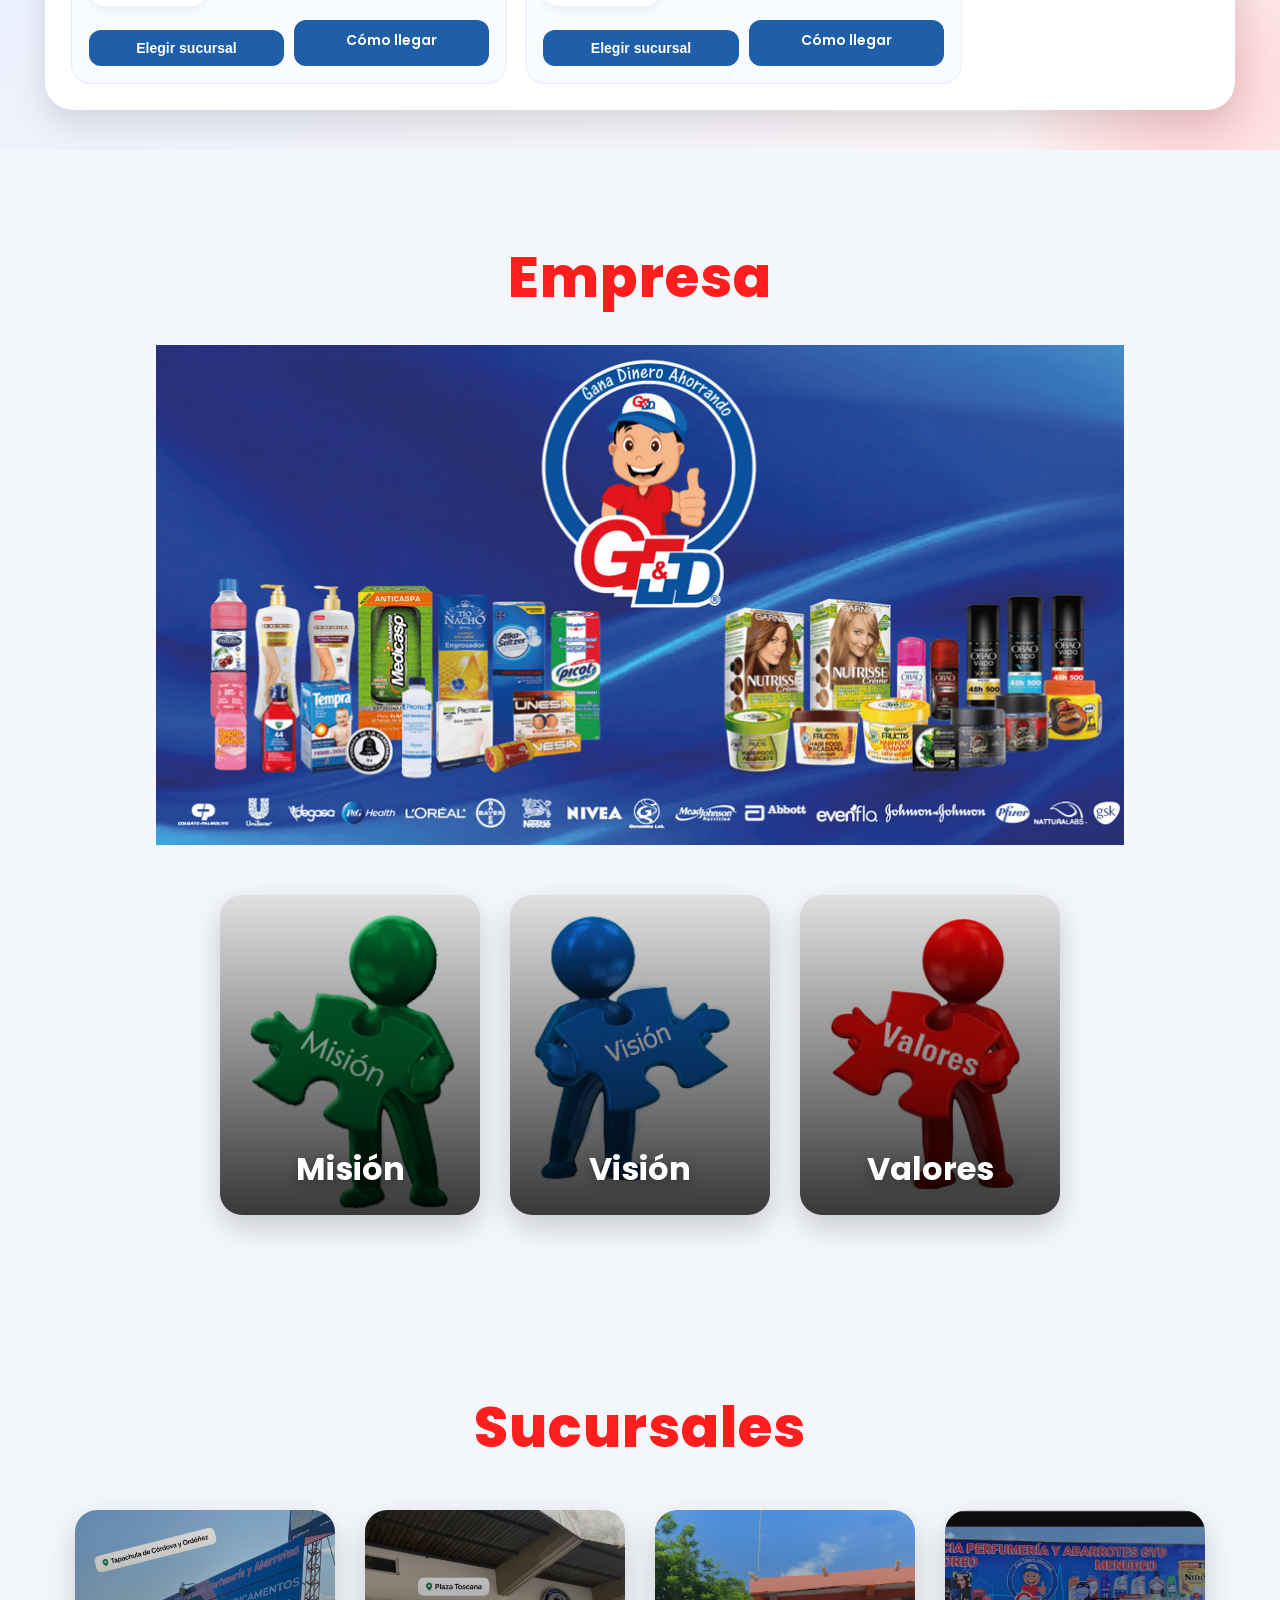
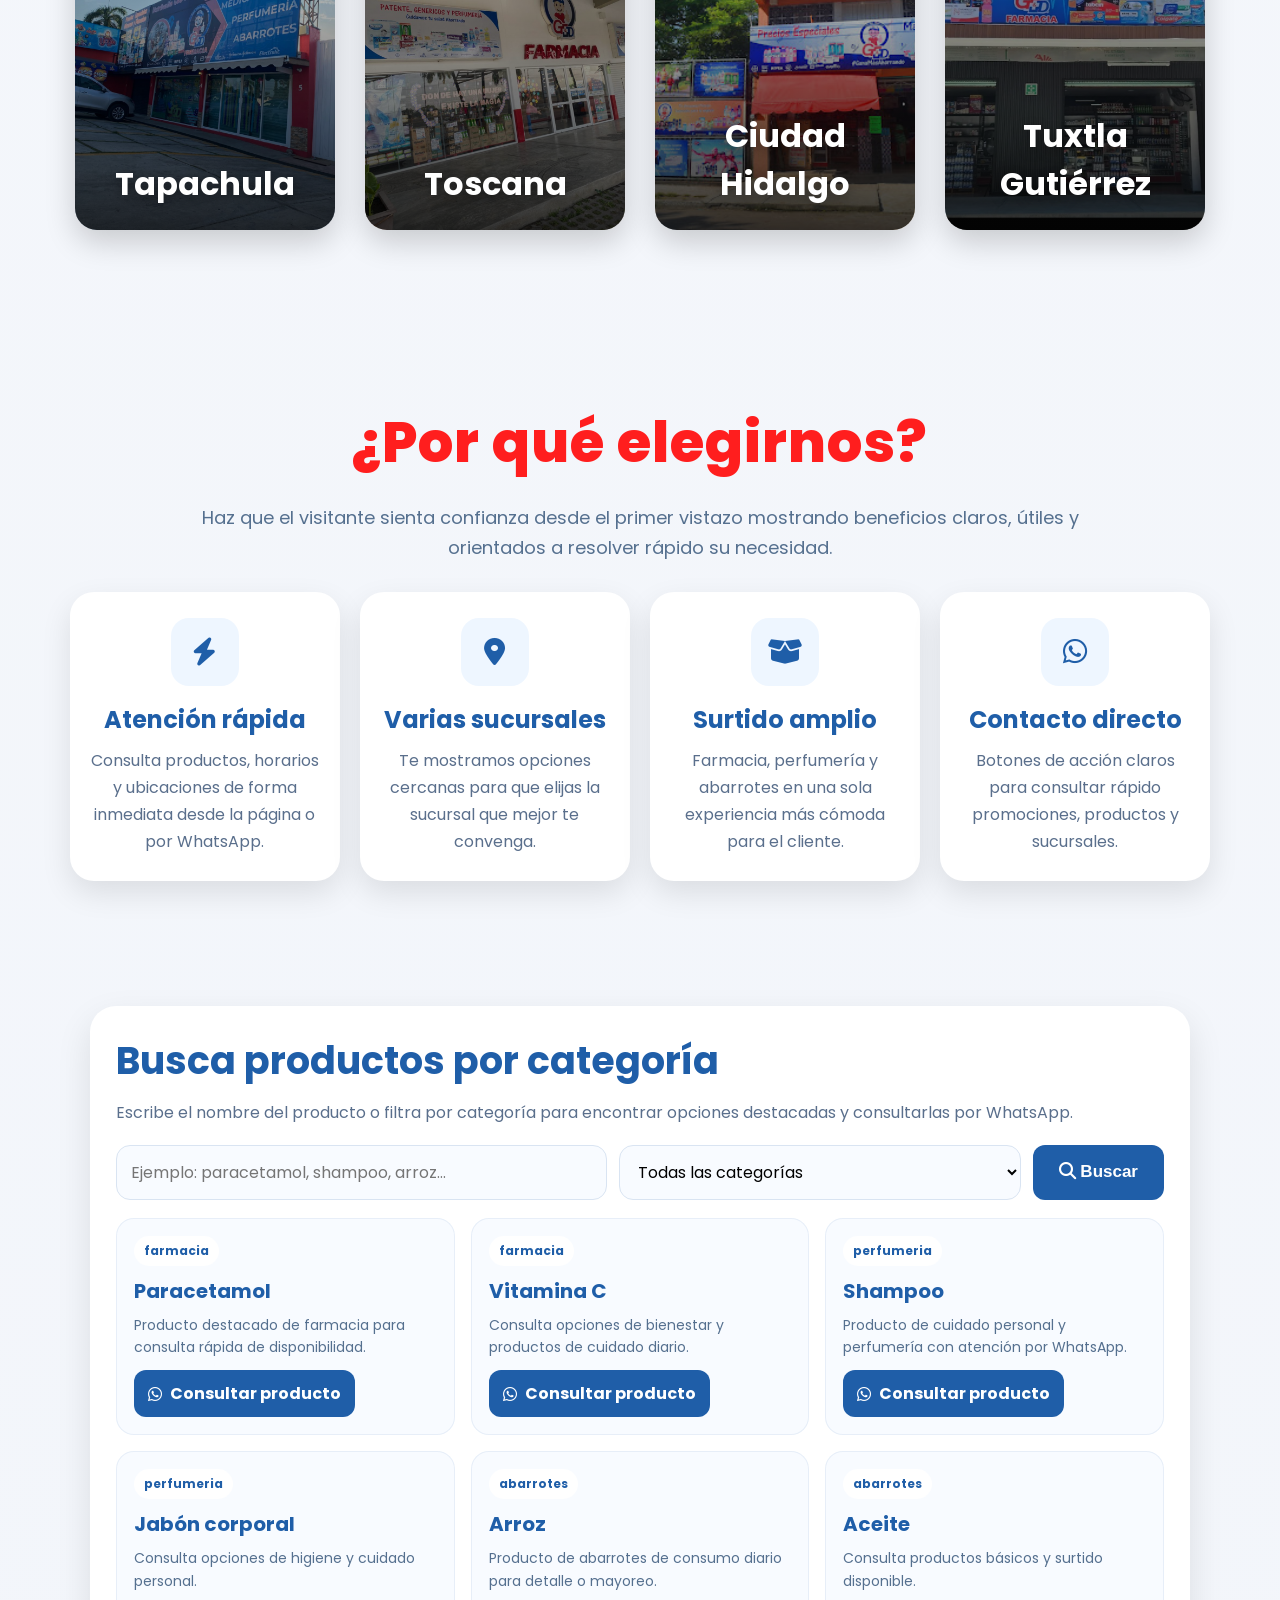
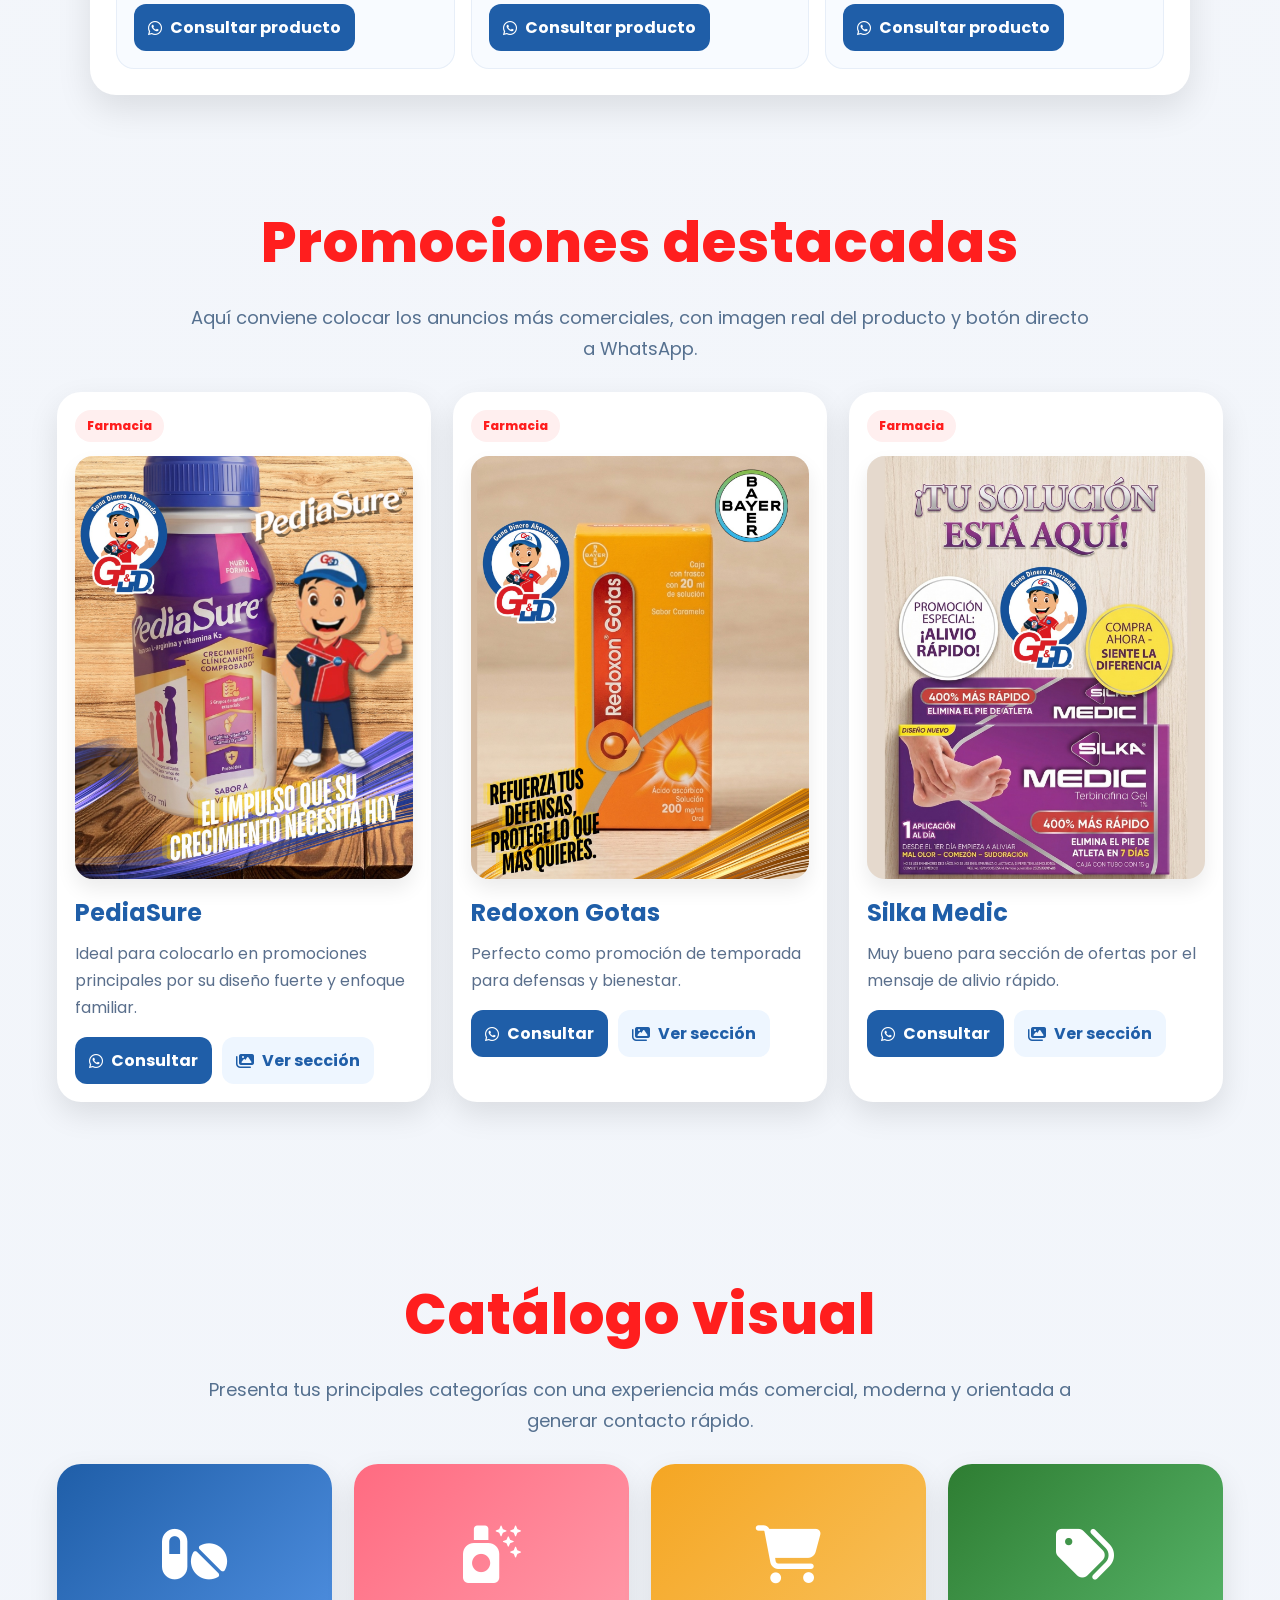
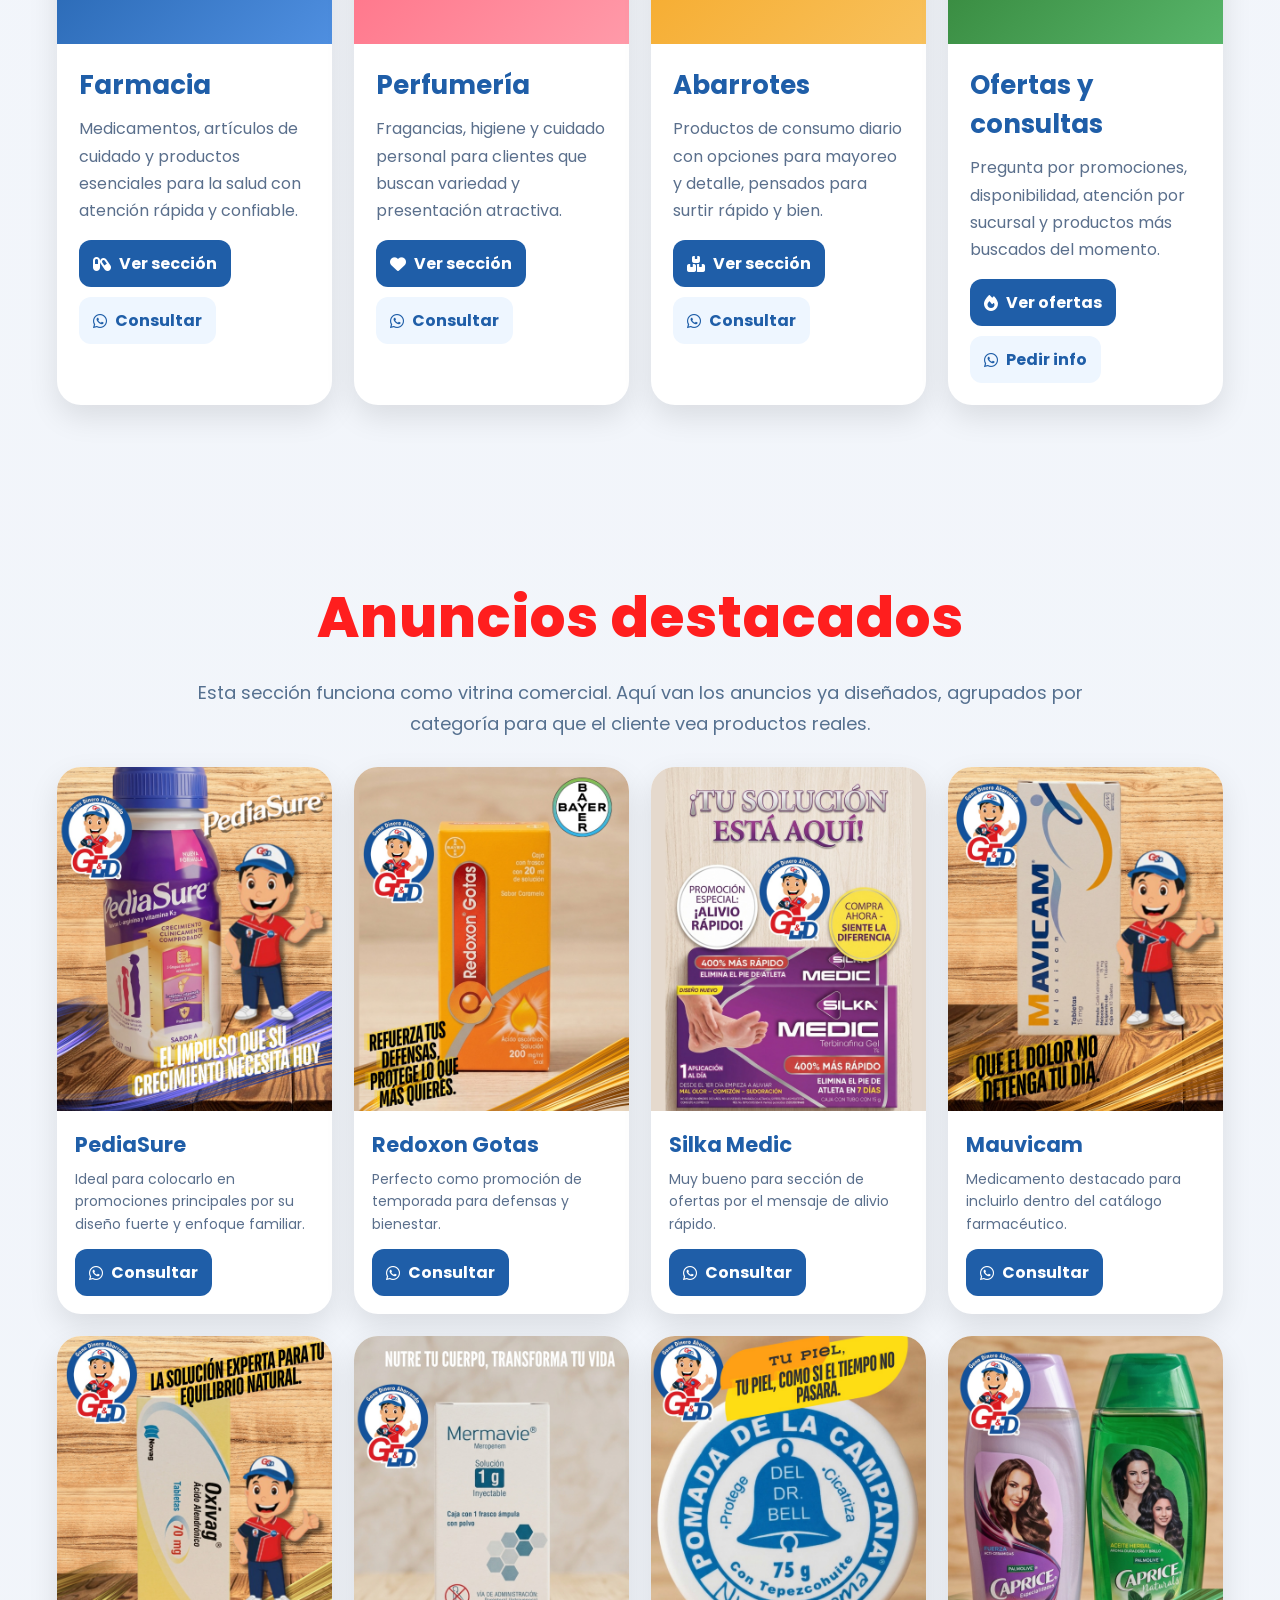
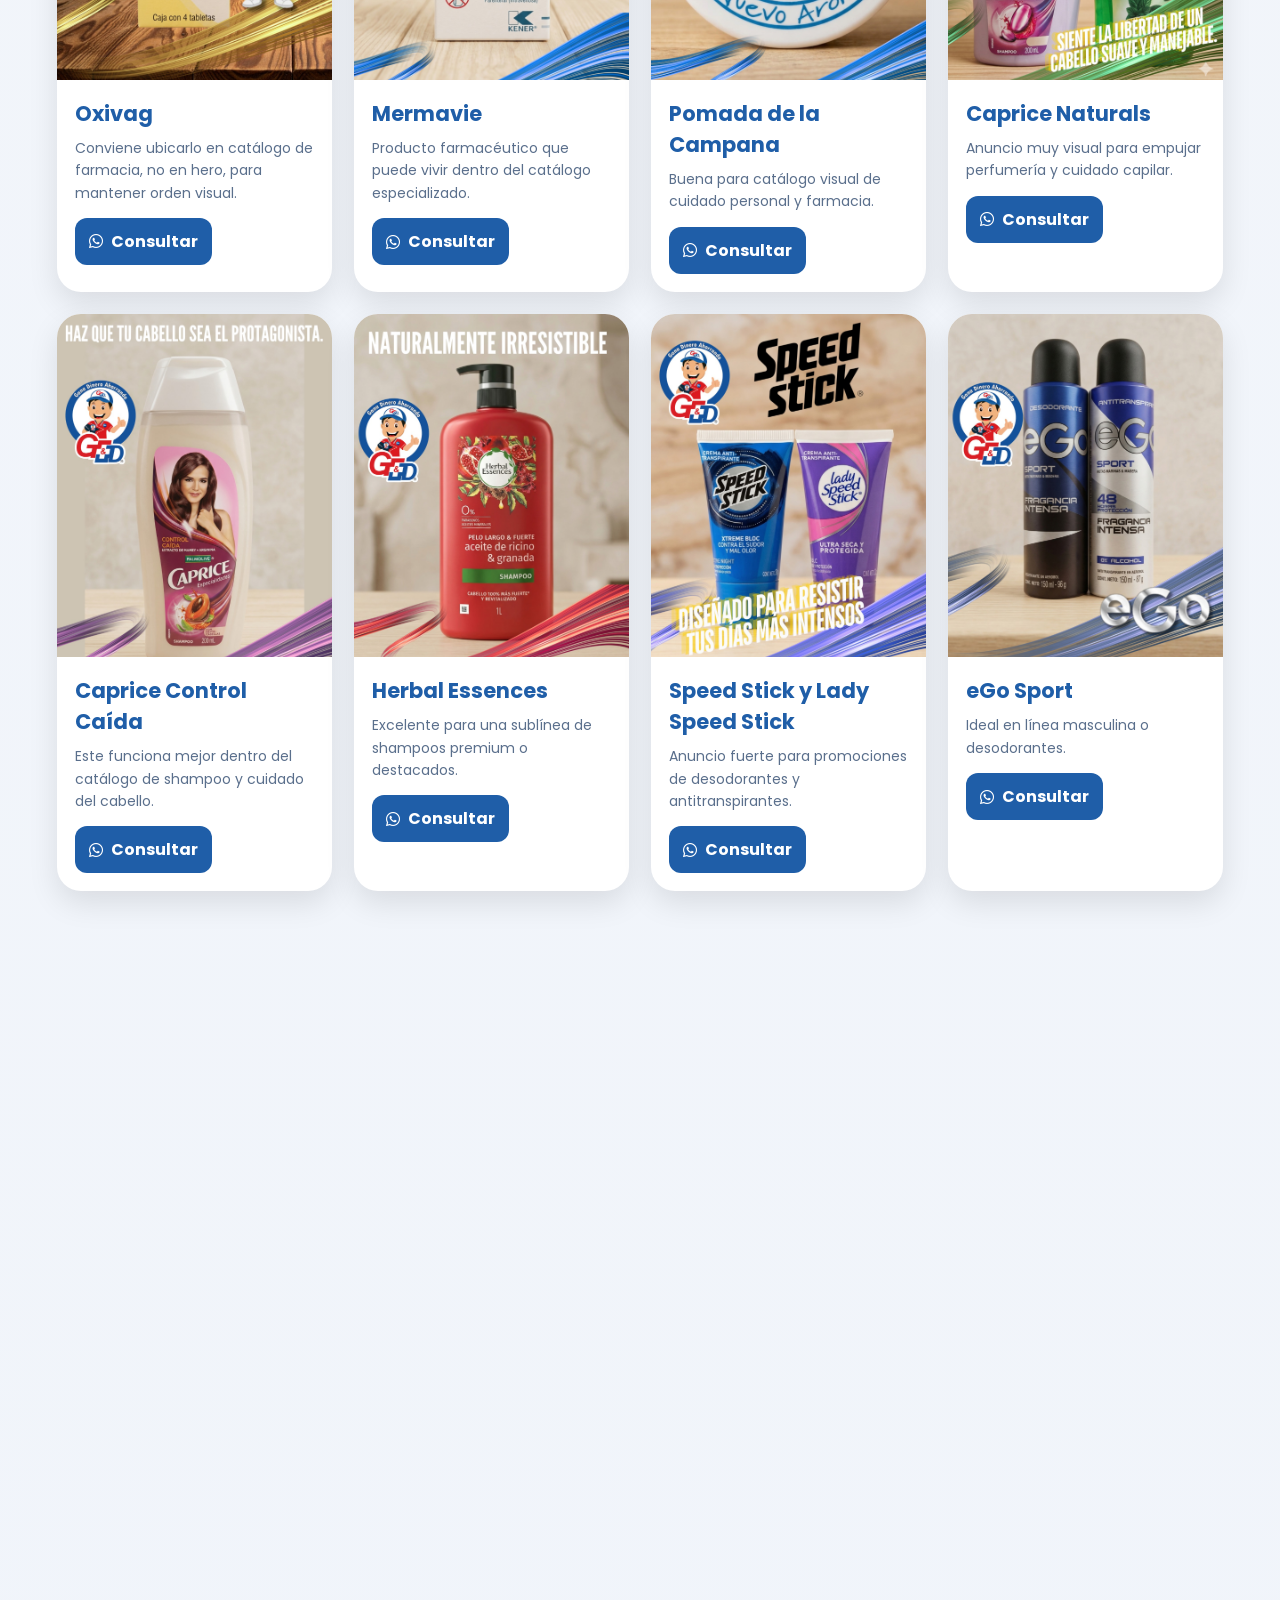
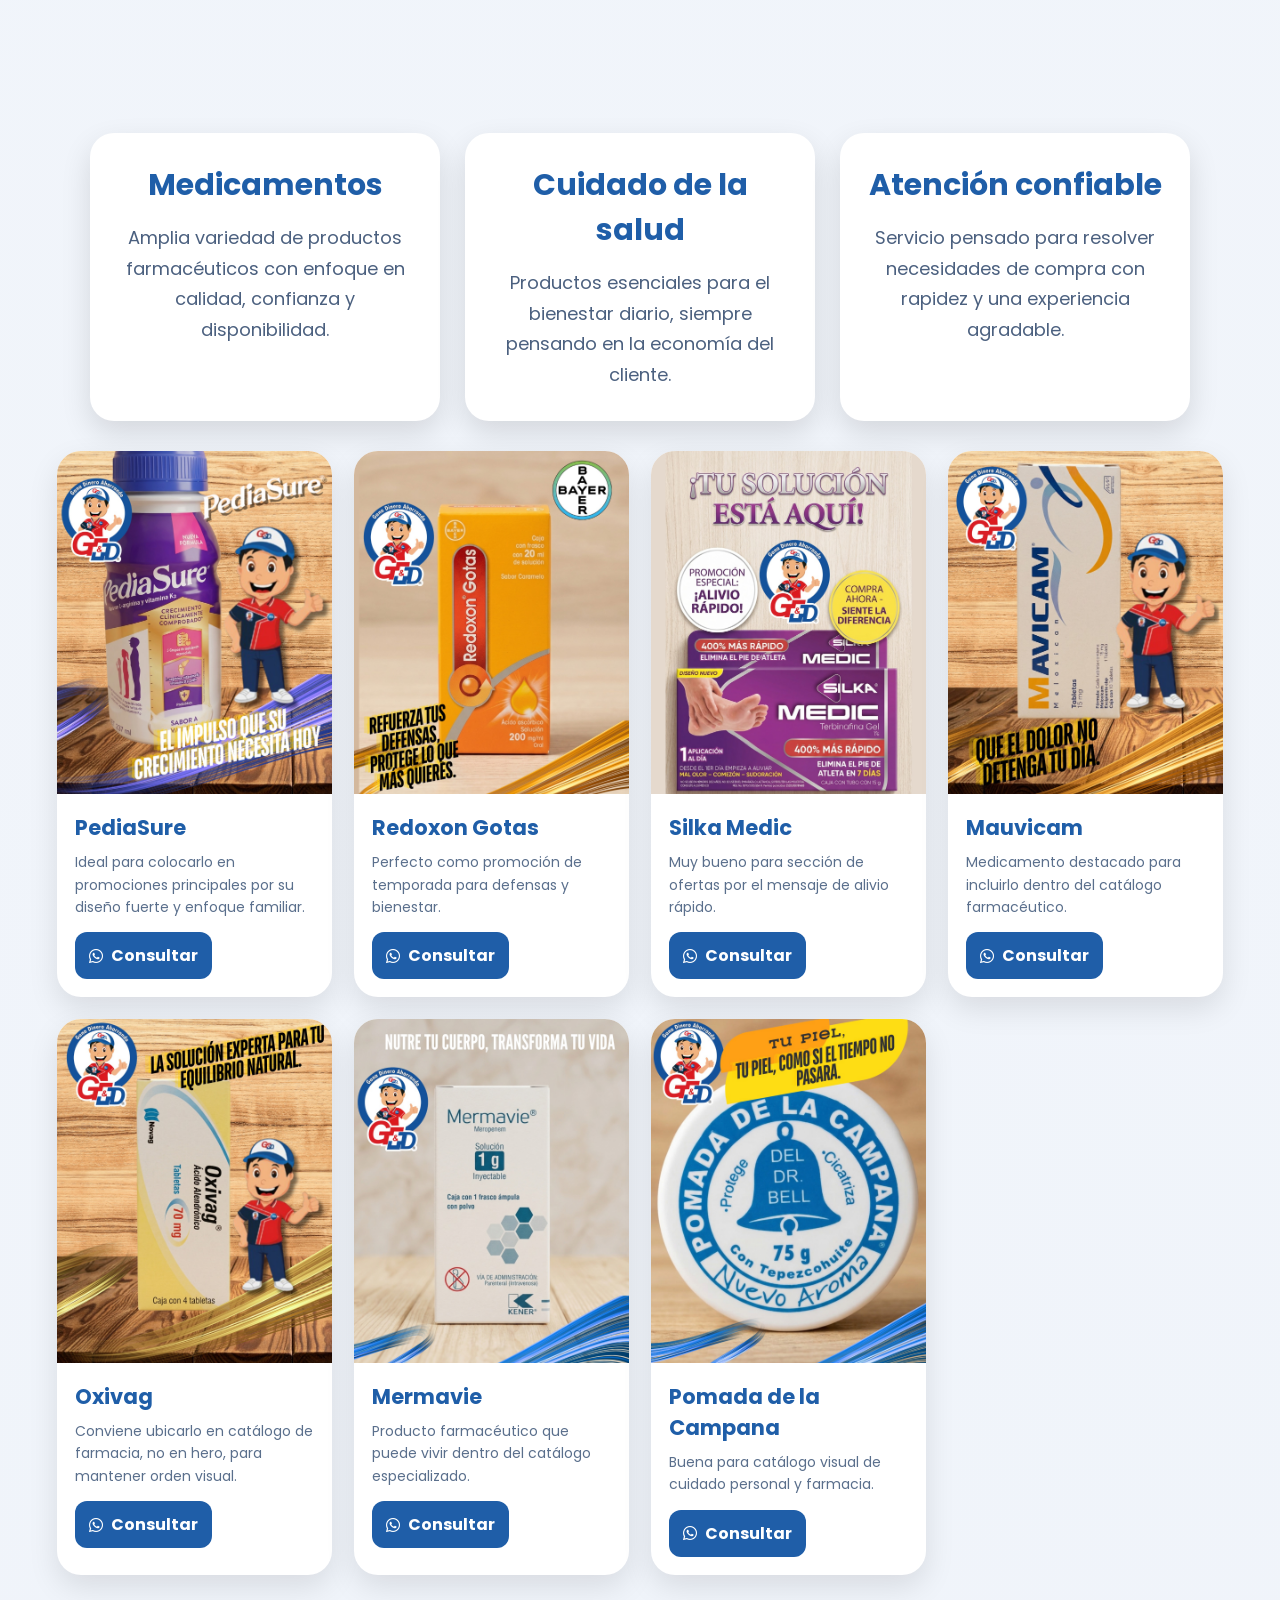
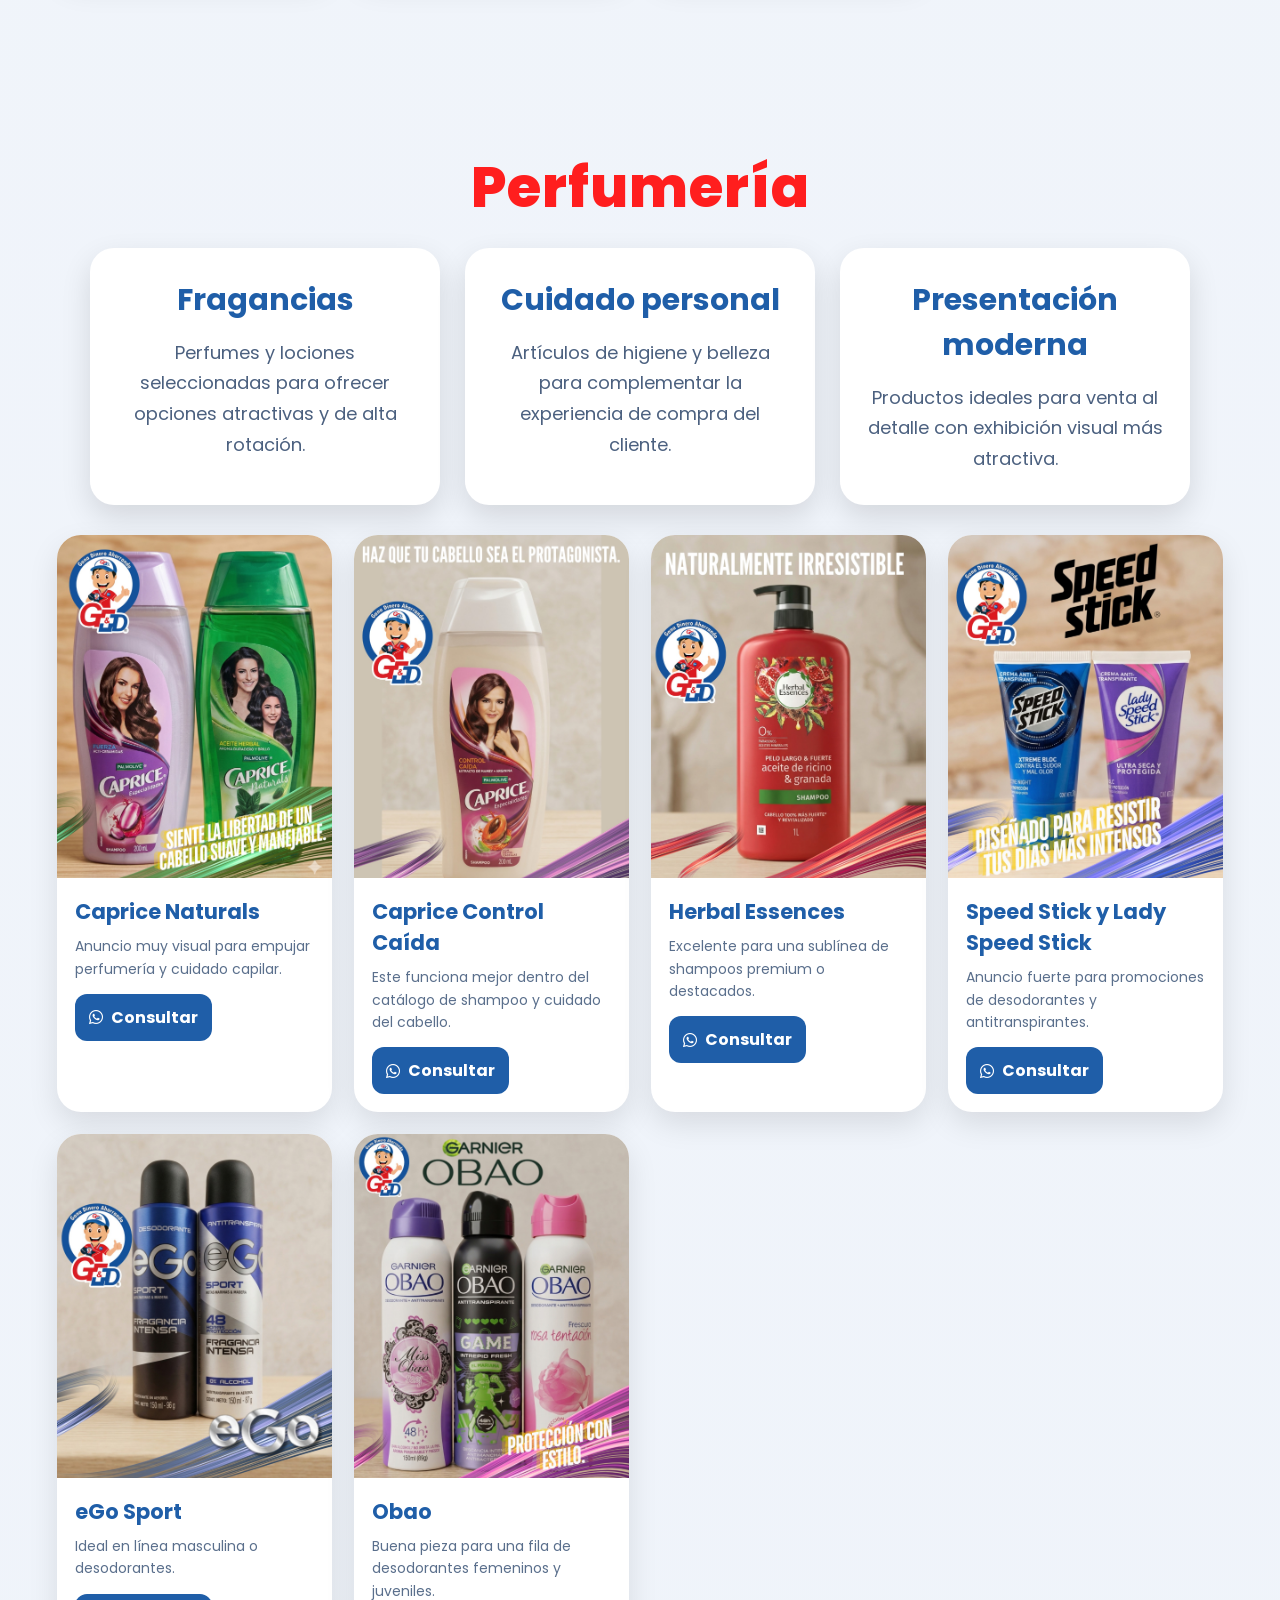
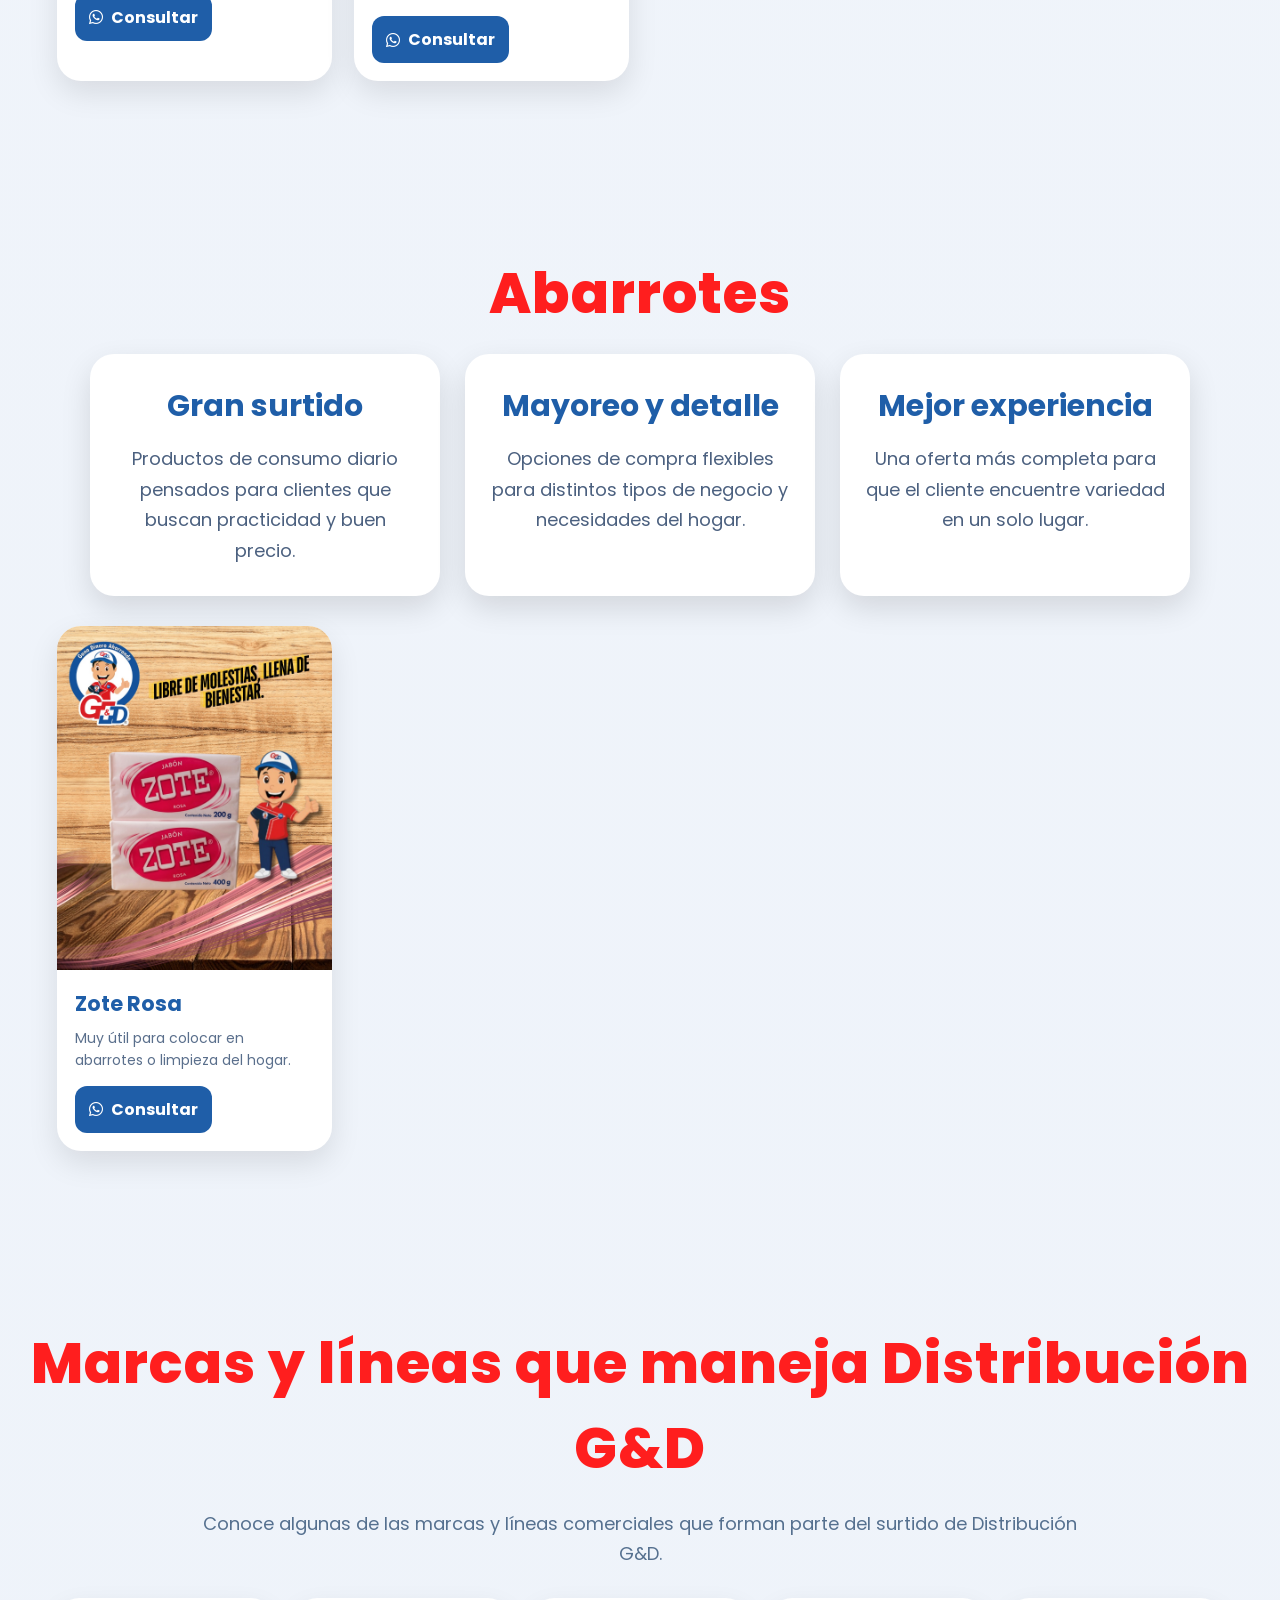
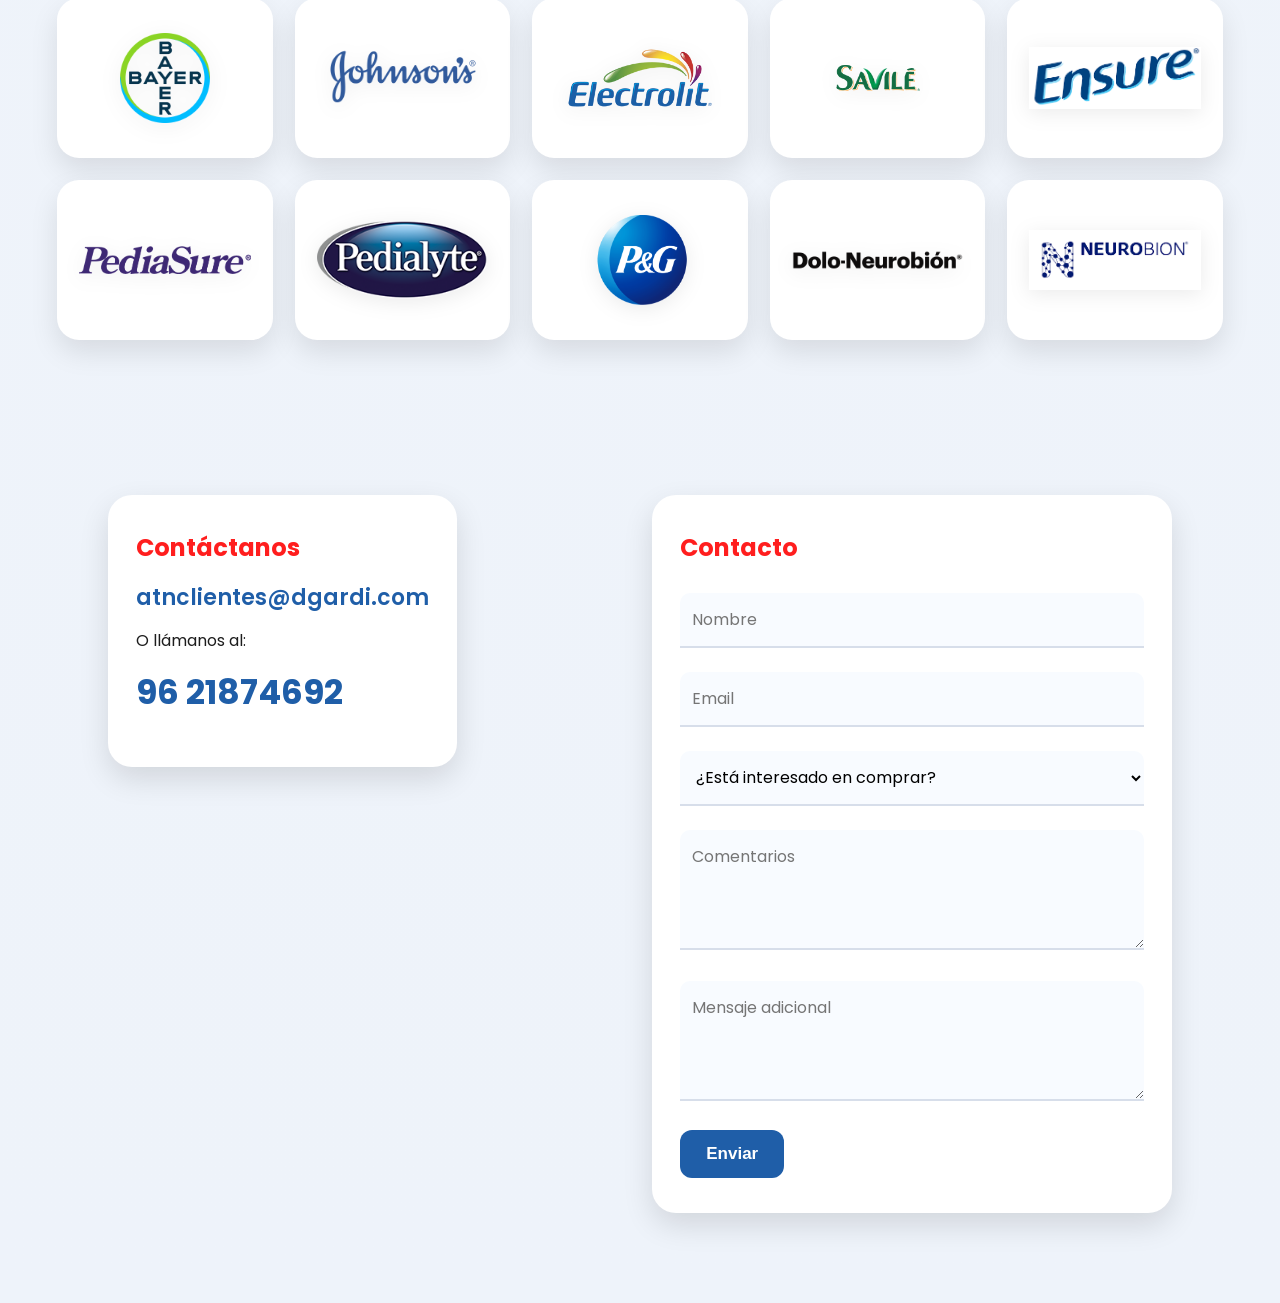
==== commit e8d3ad6f: "CAMBIOS 1" ====
--- a/index.html
+++ b/index.html
@@ -292,12 +292,12 @@
     <ul id="navMenu">
       <li><a href="#inicio">Inicio</a></li>
       <li><a href="#buscador">Buscar</a></li>
+      <li><a href="#empresa">Empresa</a></li>
+      <li><a href="#sucursales">Sucursales</a></li>
+      <li><a href="#confianza">Nosotros</a></li>
       <li><a href="#promociones">Promociones</a></li>
       <li><a href="#catalogo">Catálogo</a></li>
       <li><a href="#anuncios-destacados">Anuncios</a></li>
-      <li><a href="#empresa">Empresa</a></li>
-      <li><a href="#sucursales">Sucursales</a></li>
-      <li><a href="#confianza">Nosotros</a></li>
       <li><a href="#marcas">Marcas</a></li>
       <li><a href="#contacto">Contacto</a></li>
     </ul>
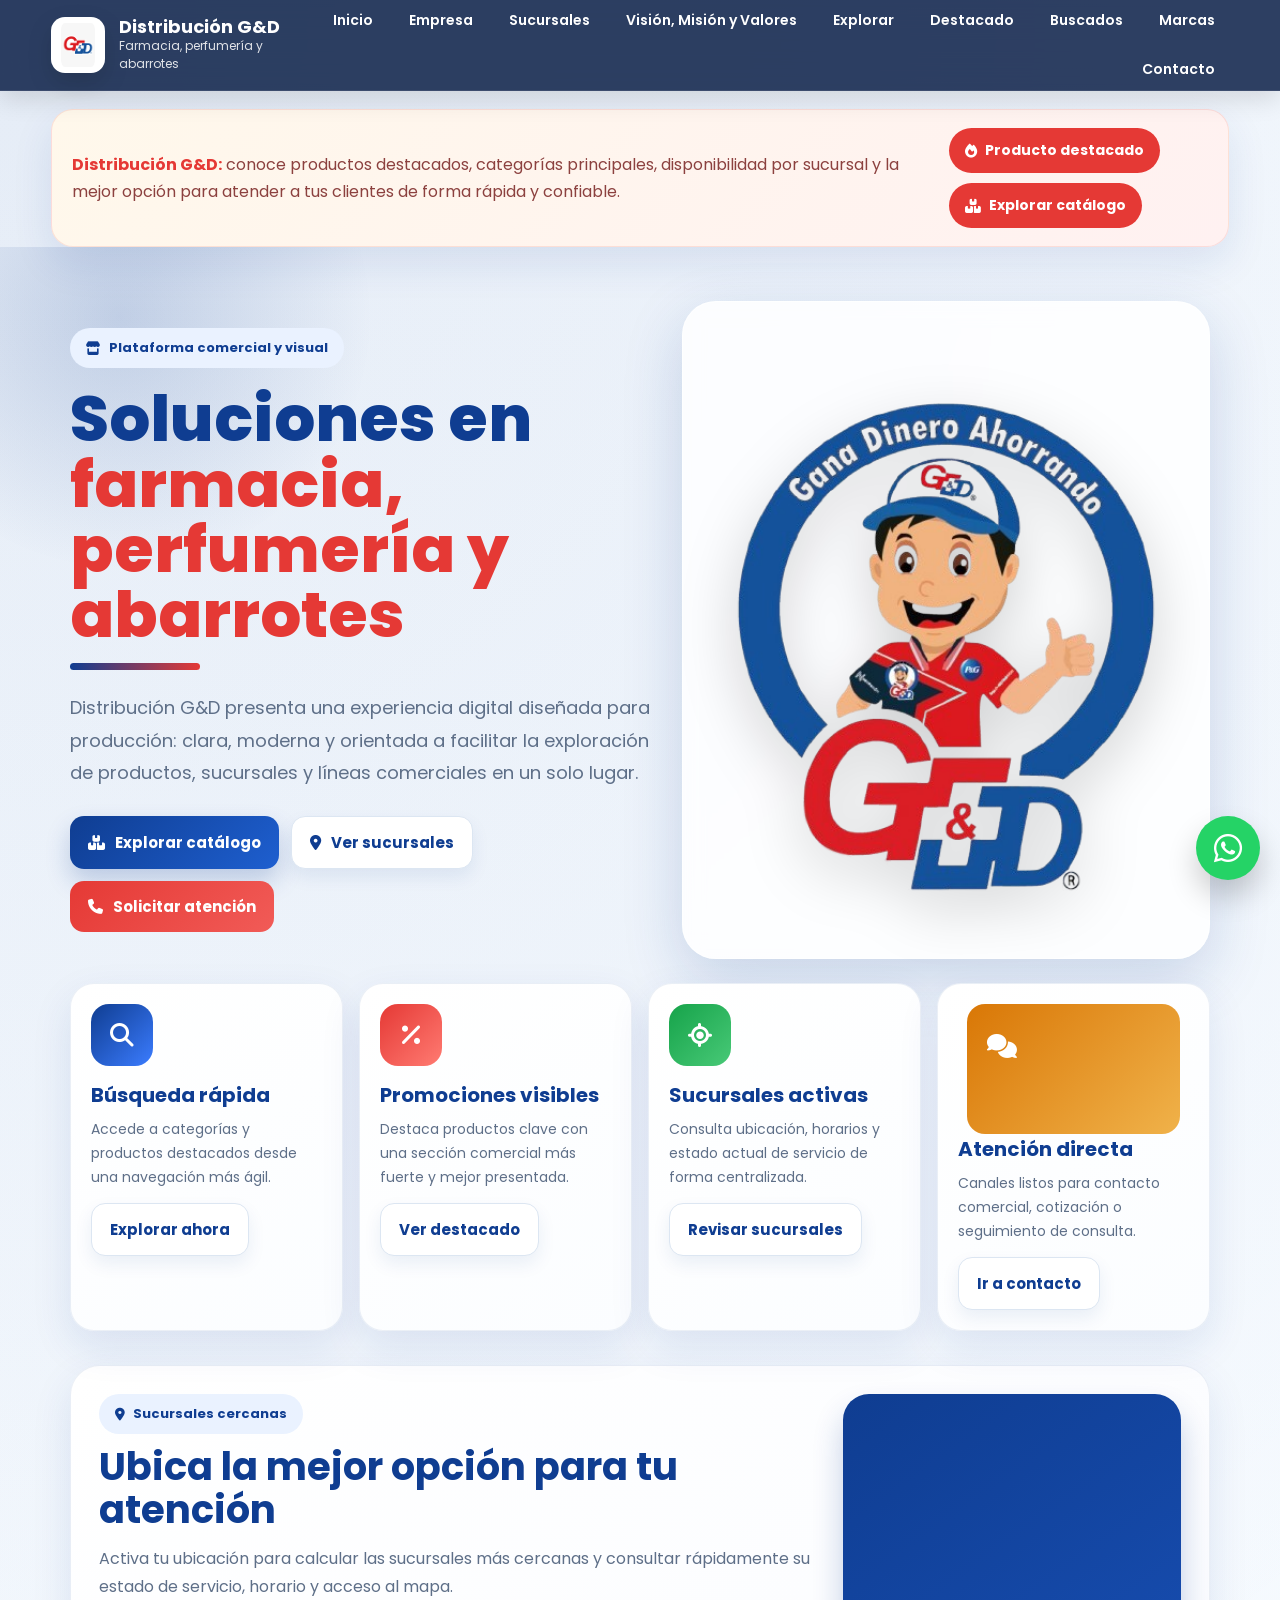
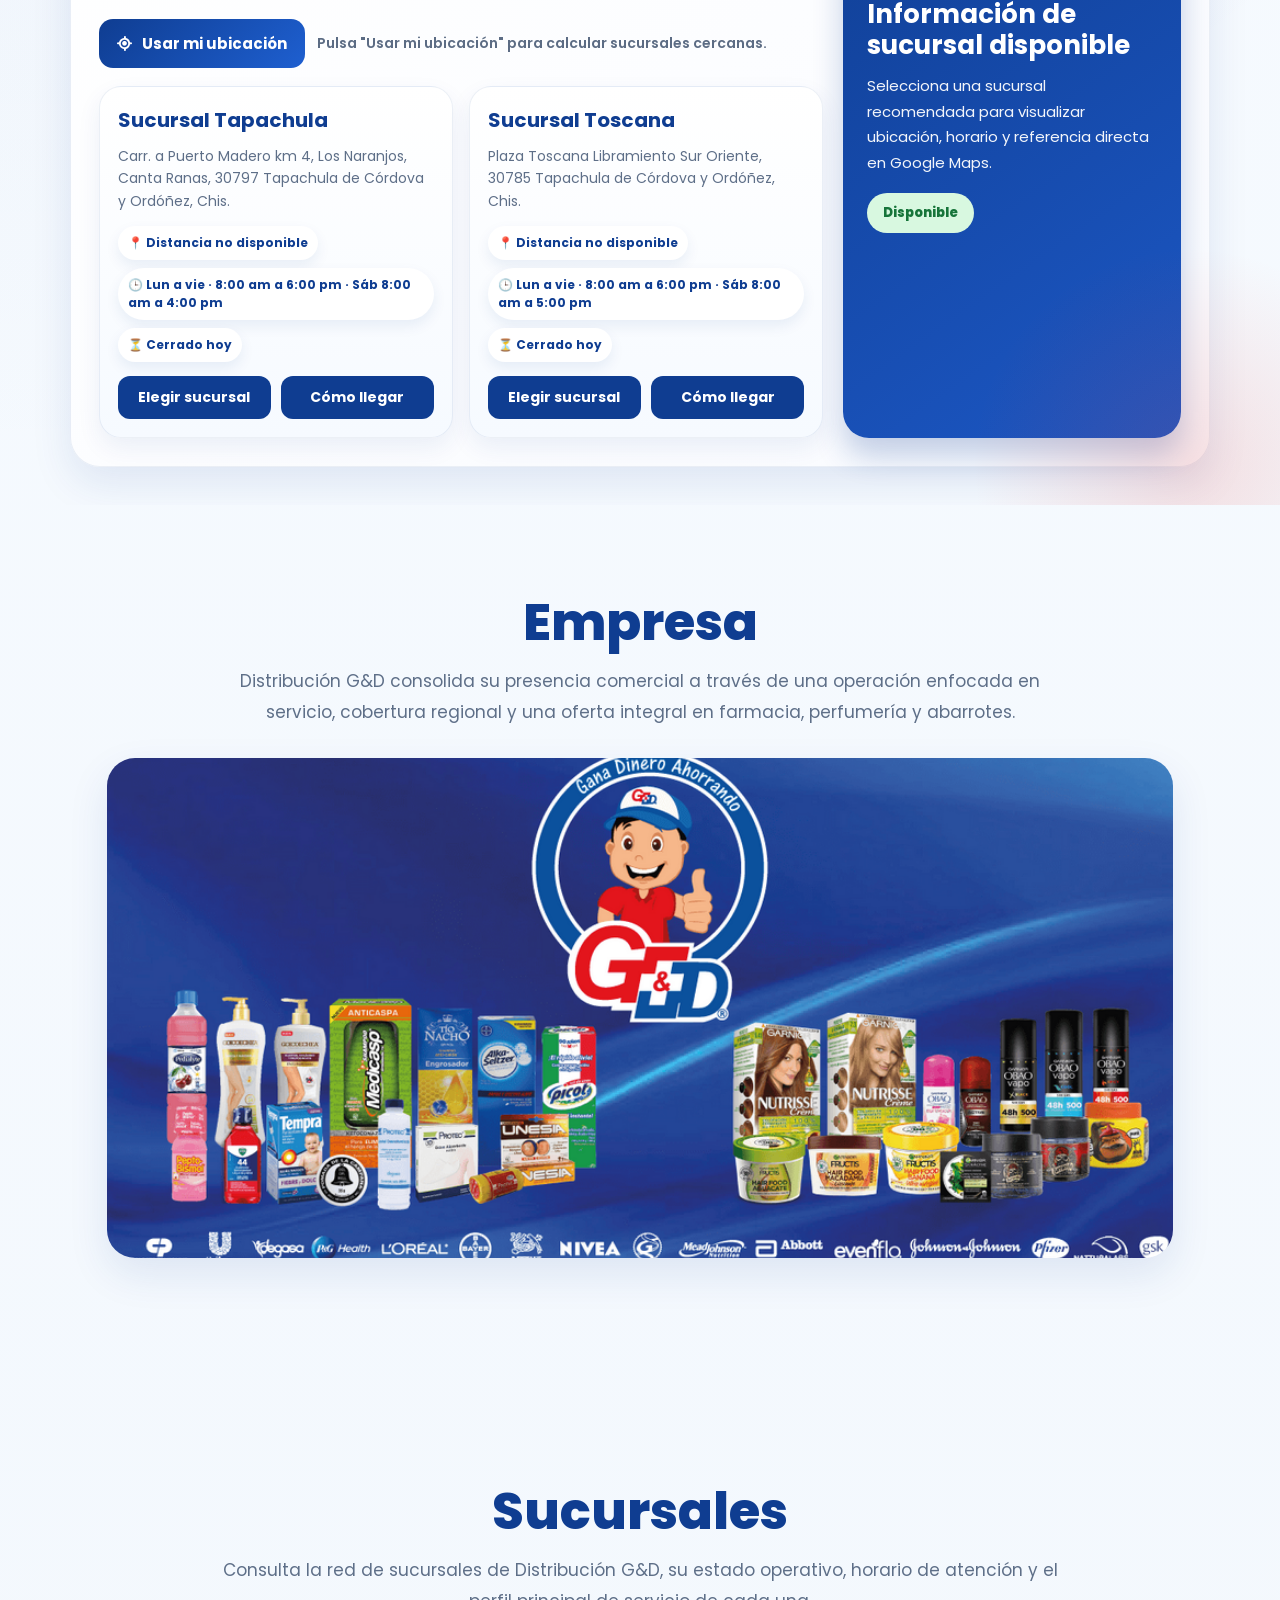
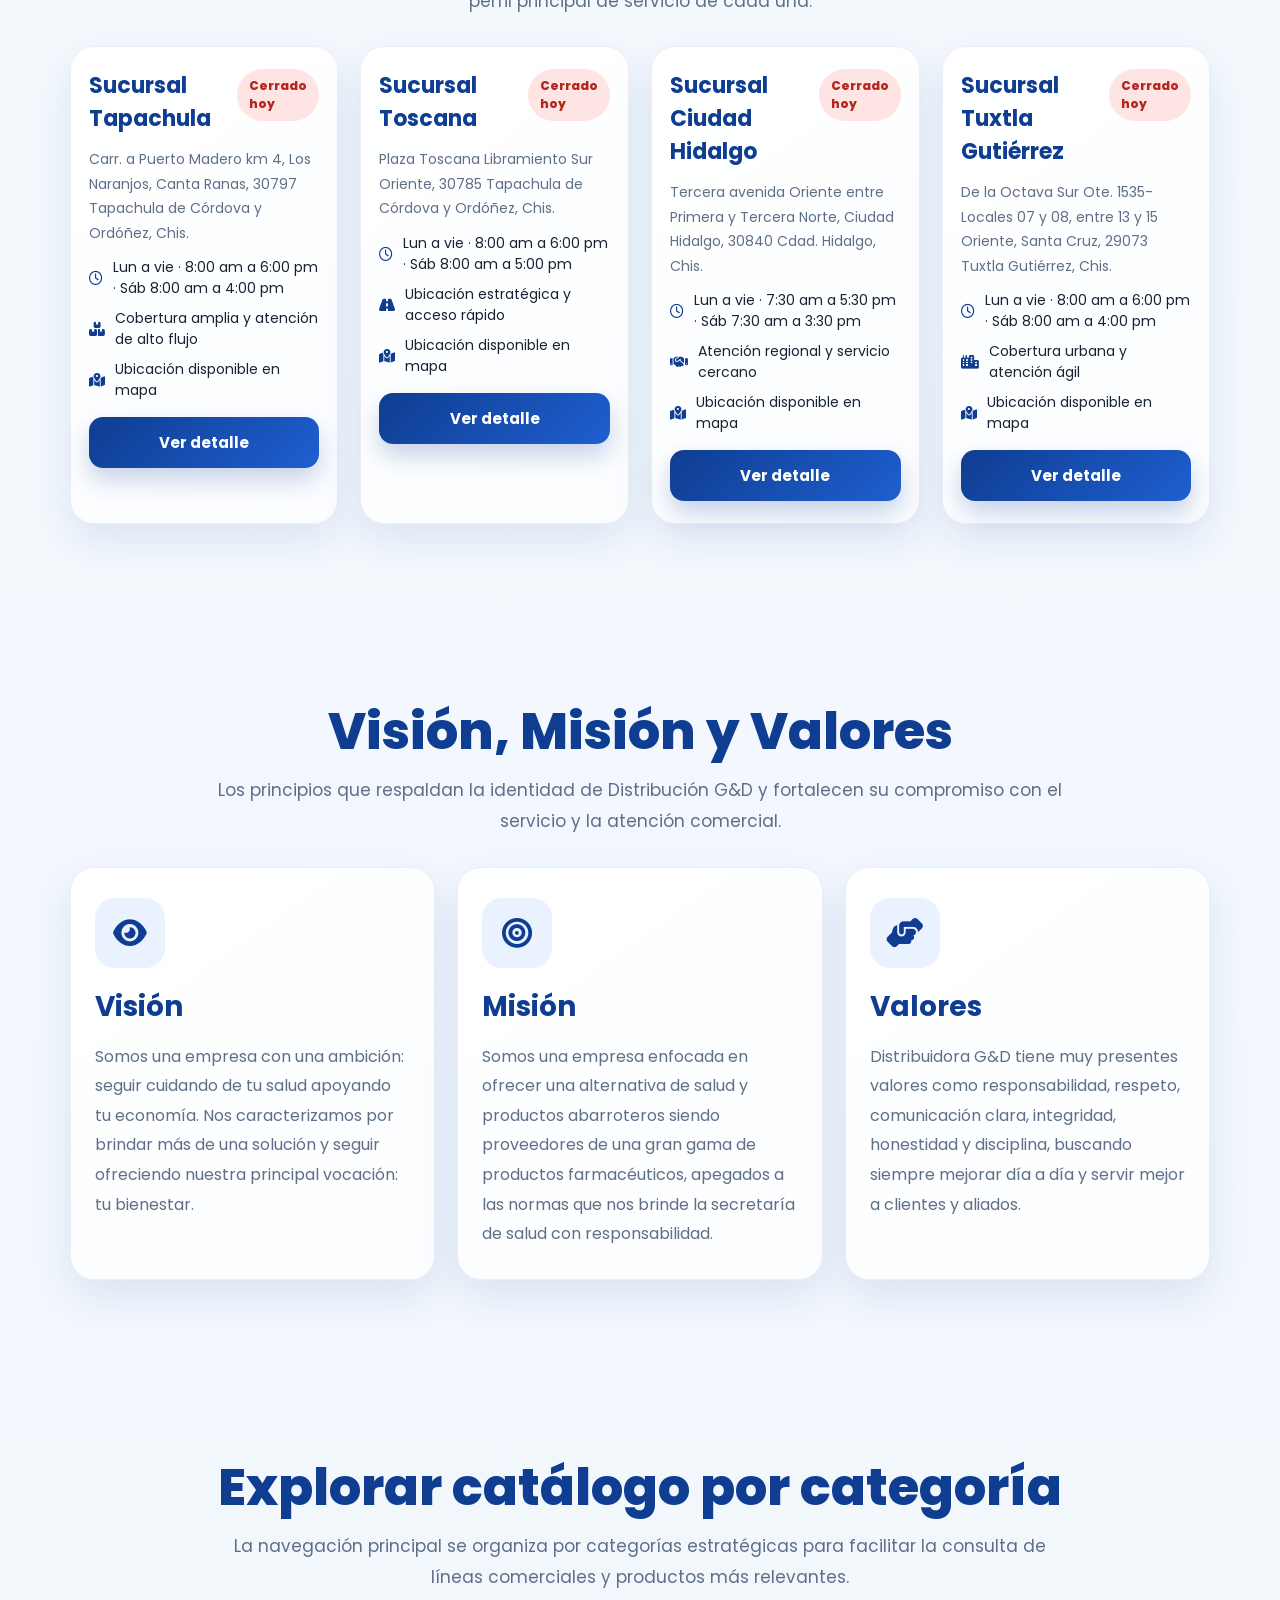
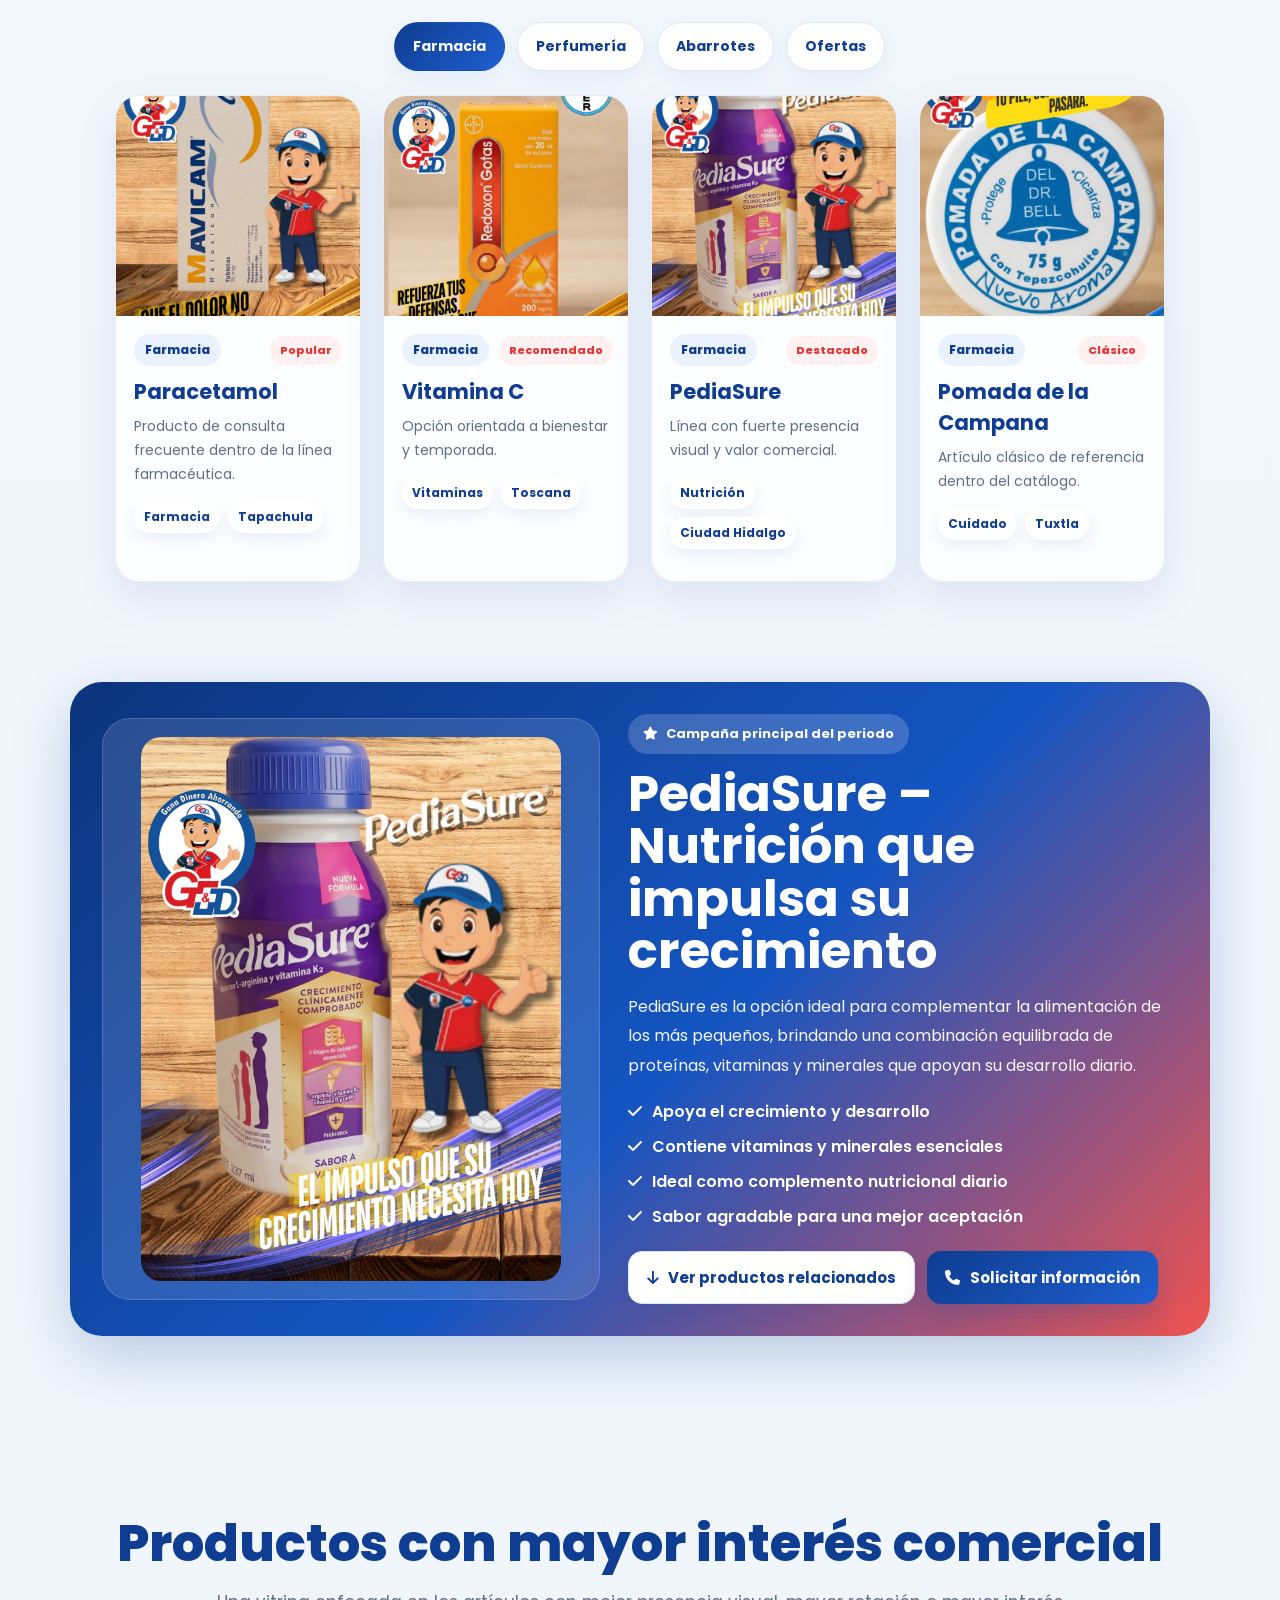
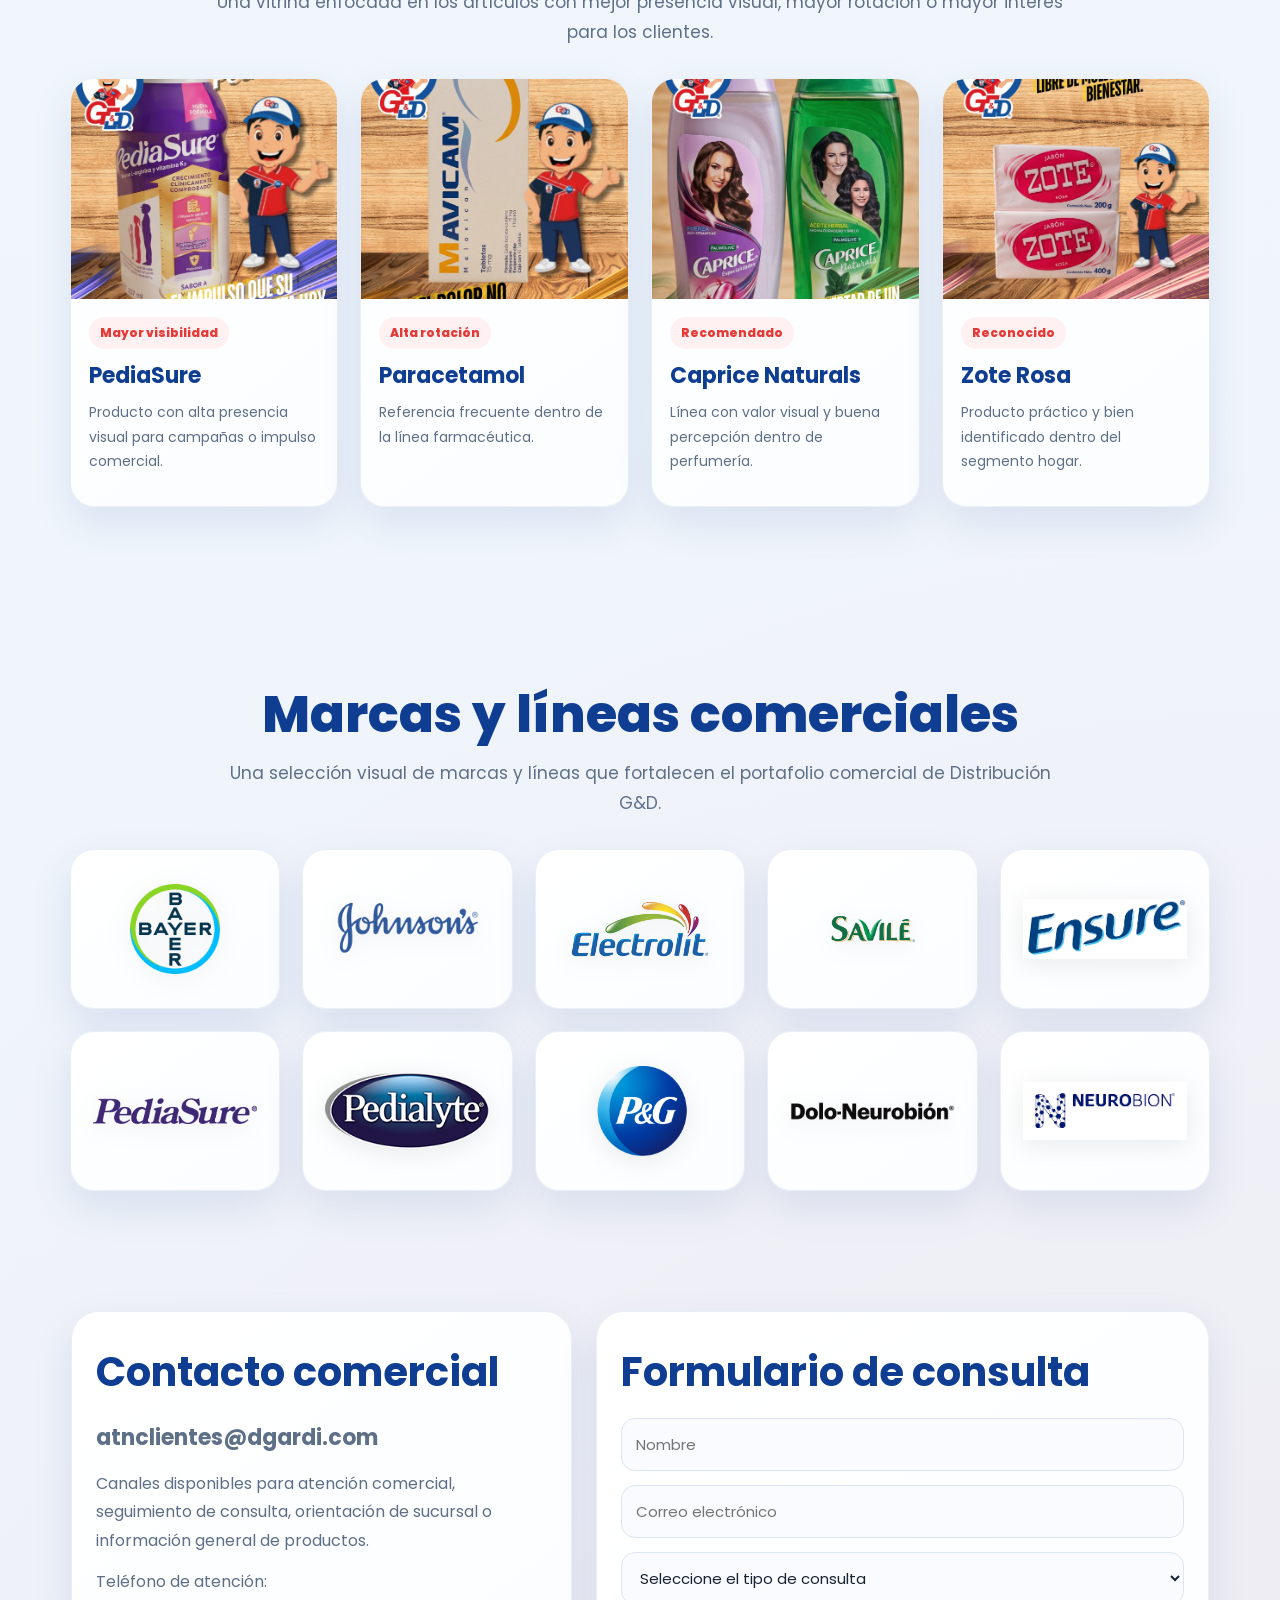
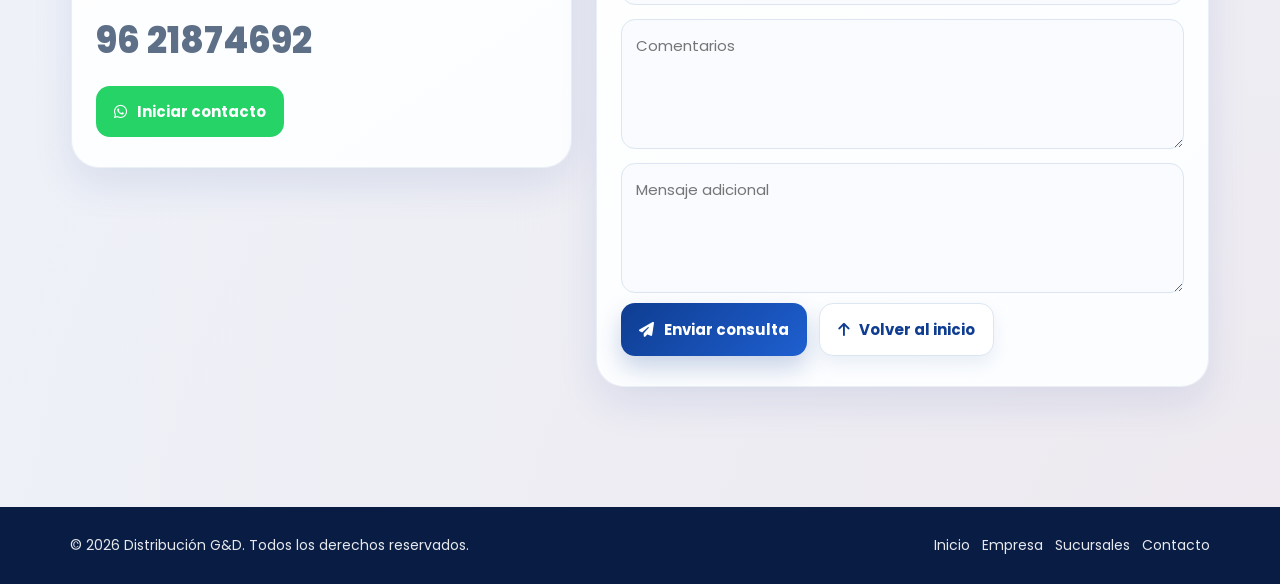
==== commit a50ea5cd: "rediseño de pagina" ====
--- a/index.html
+++ b/index.html
@@ -1,303 +1,1383 @@
 <!DOCTYPE html>
 <html lang="es">
 <head>
-<meta charset="UTF-8">
-<meta name="viewport" content="width=device-width, initial-scale=1.0">
+<meta charset="UTF-8" />
+<meta name="viewport" content="width=device-width, initial-scale=1.0" />
 <title>Distribución G&D</title>
-<link href="https://fonts.googleapis.com/css2?family=Poppins:wght@300;400;600;700;800&display=swap" rel="stylesheet">
-<link rel="stylesheet" href="https://cdnjs.cloudflare.com/ajax/libs/font-awesome/6.5.0/css/all.min.css">
+<link href="https://fonts.googleapis.com/css2?family=Poppins:wght@300;400;500;600;700;800&display=swap" rel="stylesheet" />
+<link rel="stylesheet" href="https://cdnjs.cloudflare.com/ajax/libs/font-awesome/6.5.0/css/all.min.css" />
 <style>
+:root{
+  --primary:#0f3d91;
+  --primary-2:#1e5fd0;
+  --primary-soft:#eaf2ff;
+  --secondary:#e53935;
+  --secondary-soft:#fff1f1;
+  --accent:#16a34a;
+  --accent-soft:#e9faef;
+  --warning:#d97706;
+  --warning-soft:#fff5e8;
+  --text:#172233;
+  --text-soft:#5e6f88;
+  --white:#ffffff;
+  --bg:#f5f8fc;
+  --bg-2:#eef4fb;
+  --border:#dce6f2;
+  --shadow:0 16px 40px rgba(15,61,145,.10);
+  --shadow-hover:0 24px 52px rgba(15,61,145,.16);
+  --container:min(1280px,92%);
+}
+
 *{margin:0;padding:0;box-sizing:border-box}
 html{scroll-behavior:smooth}
-body{font-family:Poppins,sans-serif;background:linear-gradient(180deg,#f5f7fb 0%, #eef3fa 100%);color:#1d1d1d;overflow-x:hidden}
+body{
+  font-family:Poppins,sans-serif;
+  color:var(--text);
+  background:
+    radial-gradient(circle at top left, rgba(15,61,145,.08), transparent 24%),
+    radial-gradient(circle at bottom right, rgba(229,57,53,.06), transparent 22%),
+    linear-gradient(180deg,#f7fbff 0%,#eef4fb 100%);
+  overflow-x:hidden;
+}
 img{max-width:100%;display:block}
-a{text-decoration:none}
-.reveal{opacity:0;transform:translateY(28px);transition:opacity .7s ease, transform .7s ease}
-.reveal.show{opacity:1;transform:translateY(0)}
-header{background:linear-gradient(90deg,#1f5ea8,#2d6fc0);position:sticky;top:0;z-index:1000;box-shadow:0 8px 24px rgba(0,0,0,.15)}
-nav{width:92%;margin:auto;min-height:82px;display:flex;justify-content:space-between;align-items:center;gap:20px;position:relative}
-nav img{height:58px;background:#fff;padding:4px 8px;border-radius:8px;box-shadow:0 6px 16px rgba(0,0,0,.15)}
-nav ul{list-style:none;display:flex;flex-wrap:wrap;justify-content:center;gap:10px}
-nav ul li a{color:#fff;padding:10px 16px;border-radius:999px;transition:.3s ease;font-weight:600;display:block}
-nav ul li a:hover{background:#ff2222;transform:translateY(-2px)}
-.menu-toggle{display:none;border:none;background:#fff;color:#1f5ea8;font-size:28px;font-weight:700;width:48px;height:48px;border-radius:12px;cursor:pointer;box-shadow:0 6px 16px rgba(0,0,0,.15)}
-.top-banner{width:min(1400px,94%);margin:16px auto 0;background:linear-gradient(90deg,#ffeded,#fff4e6);border:1px solid rgba(255,30,30,.10);color:#9c1d1d;border-radius:18px;padding:14px 18px;display:flex;align-items:center;justify-content:space-between;gap:18px;box-shadow:0 10px 24px rgba(0,0,0,.06)}
-.top-banner strong{color:#ff1e1e}
-.top-banner .banner-actions{display:flex;gap:10px;flex-wrap:wrap}
-.banner-btn{display:inline-flex;align-items:center;justify-content:center;gap:8px;background:#ff1e1e;color:#fff;padding:10px 14px;border-radius:999px;font-weight:700;font-size:14px;transition:.3s ease}
-.banner-btn:hover{transform:translateY(-2px);box-shadow:0 8px 20px rgba(255,30,30,.25)}
-.hero{text-align:center;padding:clamp(10px, 3vw, 30px) 20px 40px;position:relative;background:linear-gradient(135deg, #f4f8ff 0%, #e8f1ff 40%, #fff5f5 100%);overflow:hidden}
-.hero::before{content:"";position:absolute;width:420px;height:420px;background:radial-gradient(circle, rgba(31,94,168,.22) 0%, rgba(31,94,168,0) 70%);top:-120px;left:-120px;z-index:0}
-.hero::after{content:"";position:absolute;width:380px;height:380px;background:radial-gradient(circle, rgba(255,30,30,.20) 0%, rgba(255,30,30,0) 70%);right:-100px;bottom:-120px;z-index:0}
-.hero img{width:min(320px,85%);margin:0 auto 10px;filter:drop-shadow(0 18px 28px rgba(0,0,0,.18));position:relative;z-index:1}
-.titulo-animado{margin-top:10px;margin-bottom:18px;font-size:clamp(42px, 6vw, 74px);font-weight:800;line-height:1.1;color:#ff1e1e;letter-spacing:1px;text-align:center;position:relative;z-index:1;text-shadow:0 6px 18px rgba(255,30,30,.18)}
-.hero p{font-size:clamp(18px, 2vw, 28px);max-width:900px;margin:0 auto;color:#1f4f91;font-weight:500;line-height:1.5;position:relative;z-index:1}
-.hero-linea{width:140px;height:6px;margin:0 auto 24px;border-radius:999px;background:linear-gradient(90deg, #1f5ea8, #ff1e1e);box-shadow:0 6px 16px rgba(31,94,168,.18);position:relative;z-index:1}
-.hero-actions{margin:24px auto 0;display:flex;justify-content:center;flex-wrap:wrap;gap:14px;position:relative;z-index:1}
-.hero-btn{display:inline-flex;align-items:center;justify-content:center;gap:10px;padding:14px 20px;border-radius:14px;font-weight:700;transition:.3s ease;box-shadow:0 10px 24px rgba(0,0,0,.10)}
-.hero-btn.primary{background:#1f5ea8;color:#fff}
-.hero-btn.secondary{background:#fff;color:#1f5ea8}
-.hero-btn:hover{transform:translateY(-2px)}
-.hero-btn.primary:hover{background:#ff1e1e}
-.hero-btn.secondary:hover{background:#eef6ff}
-.branch-highlight{width:min(1500px,96%);margin:35px auto 0;background:#fff;border-radius:28px;box-shadow:0 14px 35px rgba(0,0,0,.12);padding:26px;display:grid;grid-template-columns:1.75fr .45fr;gap:18px;align-items:start;position:relative;z-index:1}
-.branch-highlight-left{text-align:left;display:flex;flex-direction:column;align-items:flex-start}
-.branch-badge{display:inline-block;background:#eef6ff;color:#1f5ea8;font-weight:700;border-radius:999px;padding:8px 14px;margin-bottom:14px;font-size:14px}
-.branch-highlight-left h3{color:#ff1e1e;font-size:clamp(28px, 3vw, 42px);line-height:1.15;margin-bottom:14px;text-align:left;max-width:700px;width:100%}
-.branch-highlight-left p{color:#4b607f;font-size:clamp(16px, 1.8vw, 22px);line-height:1.45;margin-bottom:18px;text-align:left;max-width:900px;width:100%;margin-left:0}
-.branch-highlight-right{background:linear-gradient(135deg,#2e7d32,#4caf50);border-radius:24px;padding:24px;color:#fff;text-align:left;min-height:240px;display:flex;flex-direction:column;justify-content:center}
-.branch-highlight-right h4{font-size:24px;margin-bottom:10px;color:#ffffff;line-height:1.2}
-.branch-highlight-right p{line-height:1.6;opacity:.95;margin-bottom:12px;color:#ffffff;font-size:16px}
-.status-pill{display:inline-block;padding:8px 14px;border-radius:999px;font-weight:700;font-size:14px;margin-top:8px}
-.status-open{background:#d6f8df;color:#12863a}
-.status-closed{background:#ffe0e0;color:#c62828}
-.location-actions{display:flex;flex-wrap:wrap;gap:10px;align-items:center;margin-bottom:18px;width:100%}
-.location-message{color:#4b607f;font-weight:600;font-size:14px}
-.location-btn{width:auto!important;margin-top:0!important;background:#1f5ea8;color:#fff;padding:12px 18px;border:none;border-radius:12px;cursor:pointer;transition:.3s ease;font-size:15px;font-weight:700;display:inline-flex;align-items:center;gap:8px}
-.location-btn:hover{background:#ff2222;transform:translateY(-2px)}
-.location-btn:disabled{opacity:.7;cursor:not-allowed;transform:none}
-.nearest-branches{display:grid;grid-template-columns:repeat(2,minmax(0,1fr));gap:18px;margin-top:16px;width:100%}
-.nearest-card{width:100%;min-height:220px;background:#f8fbff;border-radius:20px;padding:18px;box-shadow:inset 0 0 0 1px rgba(31,94,168,.08);transition:.3s ease;display:flex;flex-direction:column;justify-content:space-between}
-.nearest-card:hover{transform:translateY(-4px);box-shadow:0 10px 24px rgba(0,0,0,.10)}
-.nearest-card h4{color:#1f5ea8;font-size:20px;margin-bottom:8px}
-.nearest-card p{color:#4b607f;font-size:14px;line-height:1.5;margin-bottom:12px}
-.nearest-meta{display:flex;flex-wrap:wrap;gap:8px;margin-bottom:14px}
-.nearest-meta span{background:#fff;color:#1f4f91;padding:7px 10px;border-radius:999px;font-size:12px;font-weight:600;box-shadow:0 4px 10px rgba(0,0,0,.06)}
-.nearest-actions{display:flex;gap:10px;flex-wrap:nowrap}
-.nearest-actions button,.nearest-actions a{flex:1;border:none;cursor:pointer;background:#1f5ea8;color:#fff;padding:10px 12px;border-radius:12px;font-weight:600;transition:.3s ease;font-size:14px;text-align:center}
-.nearest-actions button:hover,.nearest-actions a:hover{background:#ff2222;transform:translateY(-2px)}
-.section{padding:85px 20px;text-align:center}
-.section h2{color:#ff1e1e;margin-bottom:18px;font-size:56px;font-weight:800;letter-spacing:1px}
-.section-subtitle{max-width:900px;margin:0 auto 28px;color:#55708f;font-size:18px;line-height:1.7}
-.search-section{padding:40px 20px 20px}
-.search-box{width:min(1100px,92%);margin:auto;background:#fff;border-radius:26px;padding:26px;box-shadow:0 14px 35px rgba(0,0,0,.10);text-align:left}
-.search-box h2{color:#1f5ea8;font-size:38px;margin-bottom:10px}
-.search-box p{color:#5a6f8c;margin-bottom:18px;line-height:1.7}
-.search-controls{display:grid;grid-template-columns:1.1fr .9fr auto;gap:12px;align-items:center}
-.search-controls input,.search-controls select{margin:0;border-radius:14px;border:1px solid #d9e4f2;background:#f8fbff;padding:14px 14px}
-.search-controls button{margin-top:0;height:100%;min-height:50px}
-.search-results{margin-top:18px;display:grid;grid-template-columns:repeat(3,1fr);gap:16px}
-.search-card{background:#f8fbff;border-radius:18px;padding:18px;box-shadow:inset 0 0 0 1px rgba(31,94,168,.08);text-align:left}
-.search-card h4{color:#1f5ea8;font-size:20px;margin-bottom:8px}
-.search-card p{color:#55708f;font-size:14px;line-height:1.6;margin-bottom:12px}
-.search-tag{display:inline-block;background:#fff;color:#1f5ea8;border-radius:999px;padding:6px 10px;font-size:12px;font-weight:700;margin-bottom:10px}
-.search-empty{grid-column:1/-1;background:#fff6f6;color:#a62e2e;border-radius:16px;padding:18px;font-weight:600;text-align:center}
-.promo-grid{width:min(1280px,94%);margin:auto;display:grid;grid-template-columns:repeat(3,1fr);gap:22px}
-.promo-card{background:#fff;border-radius:24px;padding:18px;text-align:left;box-shadow:0 12px 30px rgba(0,0,0,.10);transition:.35s ease;position:relative;overflow:hidden}
-.promo-card:hover{transform:translateY(-8px);box-shadow:0 20px 40px rgba(0,0,0,.14)}
-.promo-badge{display:inline-block;background:#ffefef;color:#ff1e1e;padding:7px 12px;border-radius:999px;font-size:12px;font-weight:800;margin-bottom:14px}
-.promo-media{border-radius:18px;overflow:hidden;aspect-ratio:4/5;background:#f5f5f5;margin-bottom:16px;box-shadow:0 10px 20px rgba(0,0,0,.08)}
-.promo-media img{width:100%;height:100%;object-fit:cover}
-.promo-card h3{color:#1f5ea8;font-size:24px;margin-bottom:10px}
-.promo-card p{color:#5a6f8c;line-height:1.7;margin-bottom:16px}
-.promo-actions{display:flex;gap:10px;flex-wrap:wrap}
-.promo-link{display:inline-flex;align-items:center;justify-content:center;gap:8px;padding:11px 14px;border-radius:12px;font-weight:700;transition:.3s ease}
-.promo-link.primary{background:#1f5ea8;color:#fff}
-.promo-link.secondary{background:#eef6ff;color:#1f5ea8}
-.promo-link.primary:hover{background:#ff1e1e}
-.promo-link.secondary:hover{background:#dbeaff}
-.catalog-grid{width:min(1250px,94%);margin:auto;display:grid;grid-template-columns:repeat(4,1fr);gap:22px}
-.catalog-card{background:#fff;border-radius:24px;overflow:hidden;box-shadow:0 12px 30px rgba(0,0,0,.10);transition:.35s ease;text-align:left}
-.catalog-card:hover{transform:translateY(-8px);box-shadow:0 18px 36px rgba(0,0,0,.15)}
-.catalog-image{height:180px;display:flex;align-items:center;justify-content:center;font-size:58px;color:#fff}
-.catalog-image.farmacia{background:linear-gradient(135deg,#1f5ea8,#4f8fe0)}
-.catalog-image.perfumeria{background:linear-gradient(135deg,#ff6b81,#ff9aa9)}
-.catalog-image.abarrotes{background:linear-gradient(135deg,#f5a623,#f8c15c)}
-.catalog-image.ofertas{background:linear-gradient(135deg,#2e7d32,#58b56a)}
-.catalog-info{padding:22px}
-.catalog-info h3{color:#1f5ea8;font-size:26px;margin-bottom:10px}
-.catalog-info p{color:#5a6f8c;line-height:1.7;margin-bottom:16px}
-.catalog-actions{display:flex;gap:10px;flex-wrap:wrap}
-.catalog-btn{display:inline-flex;align-items:center;justify-content:center;gap:8px;background:#1f5ea8;color:#fff;padding:11px 14px;border-radius:12px;font-weight:700;transition:.3s ease}
-.catalog-btn.alt{background:#eef6ff;color:#1f5ea8}
-.catalog-btn:hover{transform:translateY(-2px)}
-.catalog-btn:not(.alt):hover{background:#ff1e1e}
-.catalog-btn.alt:hover{background:#dbeaff}
-.gallery-grid{width:min(1280px,94%);margin:auto;display:grid;grid-template-columns:repeat(4,1fr);gap:22px}
-.gallery-card{background:#fff;border-radius:24px;overflow:hidden;box-shadow:0 12px 30px rgba(0,0,0,.10);transition:.35s ease;text-align:left}
-.gallery-card:hover{transform:translateY(-8px);box-shadow:0 18px 36px rgba(0,0,0,.15)}
-.gallery-card img{width:100%;aspect-ratio:4/5;object-fit:cover}
-.gallery-info{padding:18px}
-.gallery-info h3{color:#1f5ea8;font-size:21px;margin-bottom:8px}
-.gallery-info p{color:#5a6f8c;line-height:1.6;font-size:14px;margin-bottom:14px}
-.gallery-actions{display:flex;gap:10px;flex-wrap:wrap}
-.trust-grid{width:min(1200px,92%);margin:auto;display:grid;grid-template-columns:repeat(4,1fr);gap:20px}
-.trust-card{background:#fff;border-radius:24px;padding:26px 20px;box-shadow:0 12px 30px rgba(0,0,0,.10);transition:.35s ease}
-.trust-card:hover{transform:translateY(-8px);box-shadow:0 18px 36px rgba(0,0,0,.14)}
-.trust-icon{width:68px;height:68px;margin:0 auto 16px;border-radius:18px;display:flex;align-items:center;justify-content:center;font-size:28px;color:#1f5ea8;background:#eef6ff}
-.trust-card h3{color:#1f5ea8;font-size:24px;margin-bottom:10px}
-.trust-card p{color:#5a6f8c;line-height:1.7}
-.brands-gallery{width:min(1250px,94%);margin:auto;display:grid;grid-template-columns:repeat(5,1fr);gap:22px}
-.brand-card{background:#fff;border-radius:22px;padding:22px;min-height:160px;display:flex;align-items:center;justify-content:center;box-shadow:0 12px 28px rgba(0,0,0,.10);transition:.35s ease}
-.brand-card:hover{transform:translateY(-6px) scale(1.02);box-shadow:0 18px 36px rgba(0,0,0,.14)}
-.brand-card img{max-width:100%;max-height:90px;object-fit:contain;filter:drop-shadow(0 4px 10px rgba(0,0,0,.08))}
-.slider{width:min(1050px,78%);margin:25px auto 50px;overflow:hidden;position:relative;background:transparent}
-.slides{display:flex;width:400%;animation:slide 24s infinite}
-.slides img{width:25%;flex:0 0 25%;height:500px;object-fit:cover}
-@keyframes slide{0%,20%{transform:translateX(0)}25%,45%{transform:translateX(-25%)}50%,70%{transform:translateX(-50%)}75%,100%{transform:translateX(-75%)}}
-.cards{display:flex;justify-content:center;gap:30px;flex-wrap:wrap;margin-top:40px}
-.card{width:260px;height:320px;border-radius:22px;overflow:hidden;position:relative;cursor:pointer;box-shadow:0 12px 30px rgba(0,0,0,0.18);transition:transform .35s ease, box-shadow .35s ease;background:#fff}
-.card:hover{transform:translateY(-12px) scale(1.03);box-shadow:0 20px 40px rgba(0,0,0,0.25)}
-.card img{width:100%;height:100%;object-fit:cover;transition:transform .5s ease}
-.card:hover img{transform:scale(1.08)}
-.card-overlay{position:absolute;inset:0;background:linear-gradient(to top, rgba(0,0,0,.78), rgba(0,0,0,.12));display:flex;align-items:flex-end;justify-content:center;padding:22px;text-align:center}
-.card-overlay h3{color:#fff;font-size:32px;font-weight:700;margin:0;text-shadow:0 4px 12px rgba(0,0,0,.35)}
-.modal{position:fixed;inset:0;background:rgba(0,0,0,.72);backdrop-filter:blur(6px);display:none;justify-content:center;align-items:center;z-index:5000;padding:20px}
-.modal.show{display:flex;animation:fadeModal .35s ease}
-.modal-content{width:min(820px,92%);max-height:85vh;background:#fff;border-radius:24px;overflow:hidden;box-shadow:0 20px 60px rgba(0,0,0,.35);animation:zoomIn .35s ease;position:relative}
-.modal-grid{display:grid;grid-template-columns:320px 1fr;align-items:center;gap:24px;padding:28px}
-.modal-image{width:100%;max-height:280px;object-fit:contain}
-.modal-info{display:flex;flex-direction:column;justify-content:center;text-align:left;max-height:70vh;overflow-y:auto;padding-right:10px}
-.modal-info h2{margin:0 0 14px;color:#ff1e1e;font-size:34px;line-height:1.2}
-.modal-info p{margin:0;color:#1f1f1f;font-size:16px;line-height:1.8;text-align:left;overflow-wrap:break-word}
-.close-btn{position:absolute;top:14px;right:16px;width:38px;height:38px;border:none;border-radius:50%;background:#fff;color:#1f5ea8;font-size:22px;cursor:pointer;box-shadow:0 8px 20px rgba(0,0,0,.18);transition:.25s;z-index:10}
-.close-btn:hover{background:#ff1e1e;color:#fff;transform:rotate(90deg)}
-@keyframes fadeModal{from{opacity:0}to{opacity:1}}
-@keyframes zoomIn{from{opacity:0;transform:scale(.92) translateY(20px)}to{opacity:1;transform:scale(1) translateY(0)}}
-.map-modal-content{width:min(1000px,94%);max-height:88vh;background:#fff;border-radius:24px;overflow:hidden;box-shadow:0 20px 60px rgba(0,0,0,.35);animation:zoomIn .35s ease;position:relative}
-.map-modal-grid{display:grid;grid-template-columns:1fr 1.3fr;gap:24px;padding:28px;align-items:start}
-.map-info{text-align:left}
-.map-info h2{color:#ff1e1e;font-size:34px;margin-bottom:14px}
-.map-info p{font-size:16px;line-height:1.8;color:#1f1f1f;margin-bottom:18px}
-.map-btn{display:inline-block;background:#1f5ea8;color:#fff;padding:12px 18px;border-radius:12px;font-weight:600;transition:.3s ease;box-shadow:0 8px 20px rgba(31,94,168,.22)}
-.map-btn:hover{background:#ff2222;transform:translateY(-2px)}
-.map-frame{width:100%;height:380px;border:0;border-radius:18px;box-shadow:0 10px 24px rgba(0,0,0,.12)}
-#estadoContainer{margin:18px 0 20px;width:100%}
-#sucursalEstado{display:block;width:100%;padding:14px 18px;border-radius:999px;font-weight:700;font-size:16px;line-height:1.2;text-align:left}
-.estado-open{background:#cfe8d5;color:#0f6d2f}
-.estado-closed{background:#f8d7da;color:#a71d2a}
-.info-boxes{width:min(1100px,92%);margin:auto;display:grid;grid-template-columns:repeat(3,1fr);gap:25px}
-.info-box{background:#fff;border-radius:24px;padding:30px 24px;box-shadow:0 12px 30px rgba(0,0,0,.12);transition:.35s ease}
-.info-box:hover{transform:translateY(-10px);box-shadow:0 18px 36px rgba(0,0,0,.18)}
-.info-box h3{color:#1f5ea8;font-size:30px;margin-bottom:15px}
-.info-box p{color:#4b607f;font-size:18px;line-height:1.7}
-.contact{display:flex;justify-content:space-around;gap:40px;padding:70px 30px 90px;flex-wrap:wrap;align-items:flex-start}
-.contact>div:first-child,.contact>div:last-child{background:#fff;padding:35px 28px;border-radius:24px;box-shadow:0 12px 30px rgba(0,0,0,.12)}
-.contact>div:first-child{min-width:290px}
-.contact>div:last-child{width:min(520px,100%)}
-.contact h2{margin-bottom:16px}
-.contact p,.contact h3{margin-bottom:14px}
-input,select,textarea{width:100%;padding:14px 12px;margin:12px 0;border:none;border-bottom:2px solid #d7deea;background:#f8fbff;font-family:Poppins,sans-serif;font-size:16px;border-radius:10px 10px 0 0;outline:none;transition:.3s}
-input:focus,select:focus,textarea:focus{border-bottom-color:#1f5ea8;background:#eef6ff}
-textarea{resize:vertical;min-height:120px}
-button{background:#1f5ea8;color:#fff;padding:14px 26px;border:none;border-radius:12px;cursor:pointer;transition:.3s;font-size:17px;font-weight:600;margin-top:10px}
-button:hover{background:#25D366;transform:scale(1.05)}
-.whatsapp-container{position:fixed;right:20px;bottom:20px;z-index:6000;display:flex;flex-direction:column;align-items:flex-end;gap:12px}
-.whatsapp-options{display:none;flex-direction:column;gap:10px;margin-bottom:4px}
-.whatsapp-options.show{display:flex;animation:fadeUp .25s ease}
-.whatsapp-options a{background:#ffffff;color:#1f5ea8;padding:12px 16px;border-radius:14px;font-weight:600;box-shadow:0 10px 24px rgba(0,0,0,.14);min-width:240px;text-align:left;transition:.25s ease}
-.whatsapp-options a:hover{background:#25D366;color:#ffffff;transform:translateX(-4px)}
-.whatsapp-float{width:64px;height:64px;border:none;border-radius:50%;background:#25D366;color:#fff;display:flex;align-items:center;justify-content:center;font-size:32px;cursor:pointer;box-shadow:0 12px 24px rgba(0,0,0,.22);transition:.3s ease;animation:float 2s ease-in-out infinite}
-.whatsapp-float:hover{transform:scale(1.08)}
-@keyframes float{0%{transform:translateY(0)}50%{transform:translateY(-6px)}100%{transform:translateY(0)}}
-@keyframes fadeUp{from{opacity:0;transform:translateY(10px)}to{opacity:1;transform:translateY(0)}}
-@media (max-width:1024px){
-  nav{width:95%;gap:14px}
-  nav ul{justify-content:center;gap:8px}
-  nav ul li a{padding:8px 12px;font-size:15px}
-  .hero{padding:70px 20px 60px}
-  .titulo-animado{font-size:clamp(34px,5vw,58px)}
-  .hero p{font-size:20px;max-width:700px}
+a{text-decoration:none;color:inherit}
+button,input,select,textarea{font-family:Poppins,sans-serif}
+
+.reveal{
+  opacity:0;
+  transform:translateY(28px);
+  transition:opacity .7s ease, transform .7s ease;
+}
+.reveal.show{
+  opacity:1;
+  transform:translateY(0);
+}
+
+.section{
+  padding:90px 20px;
+}
+.section-title{
+  font-size:clamp(30px,4vw,54px);
+  font-weight:800;
+  line-height:1.08;
+  text-align:center;
+  color:var(--primary);
+  margin-bottom:16px;
+}
+.section-subtitle{
+  max-width:850px;
+  margin:0 auto 30px;
+  text-align:center;
+  color:var(--text-soft);
+  font-size:17px;
+  line-height:1.8;
+}
+.badge{
+  display:inline-flex;
+  align-items:center;
+  gap:8px;
+  padding:10px 16px;
+  border-radius:999px;
+  background:var(--primary-soft);
+  color:var(--primary);
+  font-size:13px;
+  font-weight:700;
+}
+
+.btn{
+  display:inline-flex;
+  align-items:center;
+  justify-content:center;
+  gap:10px;
+  padding:14px 18px;
+  border:none;
+  border-radius:14px;
+  font-size:15px;
+  font-weight:700;
+  cursor:pointer;
+  transition:.28s ease;
+}
+.btn:hover{transform:translateY(-2px)}
+.btn-primary{
+  background:linear-gradient(135deg,var(--primary),var(--primary-2));
+  color:#fff;
+  box-shadow:0 12px 24px rgba(15,61,145,.22);
+}
+.btn-primary:hover{
+  box-shadow:0 16px 28px rgba(15,61,145,.28);
+}
+.btn-secondary{
+  background:#fff;
+  color:var(--primary);
+  border:1px solid var(--border);
+  box-shadow:0 8px 18px rgba(15,61,145,.08);
+}
+.btn-secondary:hover{background:#f8fbff}
+.btn-danger{
+  background:linear-gradient(135deg,var(--secondary),#f15b57);
+  color:#fff;
+}
+.btn-whatsapp{
+  background:#25D366;
+  color:#fff;
+}
+
+header{
+  position:sticky;
+  top:0;
+  z-index:2000;
+  backdrop-filter:blur(16px);
+  background:rgba(8,28,68,.84);
+  border-bottom:1px solid rgba(255,255,255,.08);
+  box-shadow:0 8px 24px rgba(0,0,0,.12);
+}
+nav{
+  width:var(--container);
+  min-height:84px;
+  margin:auto;
+  display:flex;
+  align-items:center;
+  justify-content:space-between;
+  gap:16px;
+  position:relative;
+}
+.logo-wrap{
+  display:flex;
+  align-items:center;
+  gap:14px;
+}
+.logo-wrap img{
+  height:56px;
+  width:auto;
+  background:#fff;
+  border-radius:14px;
+  padding:6px 10px;
+  box-shadow:0 10px 24px rgba(0,0,0,.15);
+}
+.logo-text{
+  display:flex;
+  flex-direction:column;
+  color:#fff;
+}
+.logo-text strong{
+  font-size:18px;
+  line-height:1.1;
+}
+.logo-text span{
+  font-size:12px;
+  opacity:.85;
+}
+nav ul{
+  list-style:none;
+  display:flex;
+  align-items:center;
+  gap:8px;
+  flex-wrap:wrap;
+  justify-content:flex-end;
+}
+nav ul li a{
+  display:block;
+  color:#fff;
+  padding:10px 14px;
+  border-radius:999px;
+  font-weight:600;
+  font-size:14px;
+  transition:.25s ease;
+}
+nav ul li a:hover{
+  background:rgba(255,255,255,.14);
+}
+.menu-toggle{
+  display:none;
+  width:48px;
+  height:48px;
+  border:none;
+  border-radius:14px;
+  background:#fff;
+  color:var(--primary);
+  font-size:26px;
+  font-weight:700;
+  cursor:pointer;
+  box-shadow:0 12px 24px rgba(0,0,0,.16);
+}
+
+.top-banner{
+  width:var(--container);
+  margin:18px auto 0;
+  background:linear-gradient(135deg,#fff8eb,#fff1f1);
+  border:1px solid rgba(229,57,53,.12);
+  border-radius:22px;
+  padding:18px 20px;
+  display:flex;
+  align-items:center;
+  justify-content:space-between;
+  gap:16px;
+  box-shadow:var(--shadow);
+}
+.top-banner strong{color:var(--secondary)}
+.top-banner p{
+  color:#8c413f;
+  line-height:1.7;
+}
+.banner-actions{
+  display:flex;
+  flex-wrap:wrap;
+  gap:10px;
+}
+.banner-btn{
+  display:inline-flex;
+  align-items:center;
+  justify-content:center;
+  gap:8px;
+  background:var(--secondary);
+  color:#fff;
+  padding:12px 16px;
+  border-radius:999px;
+  font-size:14px;
+  font-weight:700;
+  transition:.28s ease;
+  white-space:nowrap;
+}
+.banner-btn:hover{
+  transform:translateY(-2px);
+  box-shadow:0 14px 24px rgba(229,57,53,.22);
+}
+
+.hero{
+  position:relative;
+  overflow:hidden;
+  padding:54px 20px 38px;
+}
+.hero::before{
+  content:"";
+  position:absolute;
+  width:500px;
+  height:500px;
+  border-radius:50%;
+  background:radial-gradient(circle, rgba(15,61,145,.18), rgba(15,61,145,0) 72%);
+  top:-180px;
+  left:-130px;
+}
+.hero::after{
+  content:"";
+  position:absolute;
+  width:440px;
+  height:440px;
+  border-radius:50%;
+  background:radial-gradient(circle, rgba(229,57,53,.14), rgba(229,57,53,0) 70%);
+  bottom:-180px;
+  right:-130px;
+}
+.hero-inner{
+  width:var(--container);
+  margin:auto;
+  display:grid;
+  grid-template-columns:1.05fr .95fr;
+  gap:28px;
+  align-items:center;
+  position:relative;
+  z-index:1;
+}
+.hero-copy .badge{margin-bottom:18px}
+.hero-title{
+  font-size:clamp(38px,5vw,70px);
+  line-height:1.02;
+  color:var(--primary);
+  font-weight:800;
+  margin-bottom:16px;
+}
+.hero-title span{color:var(--secondary)}
+.hero-line{
+  width:130px;
+  height:7px;
+  border-radius:999px;
+  background:linear-gradient(90deg,var(--primary),var(--secondary));
+  margin-bottom:22px;
+}
+.hero-copy p{
+  font-size:18px;
+  line-height:1.8;
+  color:var(--text-soft);
+  max-width:700px;
+}
+.hero-actions{
+  display:flex;
+  flex-wrap:wrap;
+  gap:12px;
+  margin-top:26px;
+}
+.hero-visual-card{
+  background:rgba(255,255,255,.84);
+  border:1px solid rgba(255,255,255,.65);
+  border-radius:34px;
+  padding:24px;
+  box-shadow:0 20px 60px rgba(15,61,145,.18);
+  backdrop-filter:blur(10px);
+}
+.hero-visual img{
+  width:100%;
+  max-width:470px;
+  margin:auto;
+  filter:drop-shadow(0 18px 28px rgba(0,0,0,.18));
+}
+
+.hero-panel{
+  width:var(--container);
+  margin:24px auto 0;
+  display:grid;
+  grid-template-columns:repeat(4,1fr);
+  gap:16px;
+  position:relative;
+  z-index:1;
+}
+.panel-card{
+  background:linear-gradient(145deg,#ffffff 0%,#fbfdff 100%);
+  border:1px solid rgba(15,61,145,.08);
+  border-radius:24px;
+  padding:20px;
+  box-shadow:var(--shadow);
+  transition:.3s ease;
+}
+.panel-card:hover{
+  transform:translateY(-6px);
+  box-shadow:var(--shadow-hover);
+}
+.panel-icon{
+  width:62px;
+  height:62px;
+  border-radius:18px;
+  display:flex;
+  align-items:center;
+  justify-content:center;
+  font-size:24px;
+  color:#fff;
+  margin-bottom:14px;
+}
+.panel-icon.search{background:linear-gradient(135deg,#0f3d91,#3b7cff)}
+.panel-icon.promo{background:linear-gradient(135deg,#e53935,#ff7b72)}
+.panel-icon.location{background:linear-gradient(135deg,#16a34a,#48c977)}
+.panel-icon.contact{background:linear-gradient(135deg,#d97706,#f0b24a)}
+.panel-card h3{
+  color:var(--primary);
+  font-size:20px;
+  margin-bottom:8px;
+}
+.panel-card p{
+  color:var(--text-soft);
+  font-size:14px;
+  line-height:1.7;
+  margin-bottom:14px;
+}
+
+.branch-highlight{
+  width:var(--container);
+  margin:34px auto 0;
+  background:linear-gradient(145deg,#ffffff 0%,#f9fbff 100%);
+  border:1px solid rgba(15,61,145,.08);
+  border-radius:30px;
+  padding:28px;
+  box-shadow:var(--shadow);
+  display:grid;
+  grid-template-columns:1.5fr .7fr;
+  gap:20px;
+}
+.branch-highlight-left h3{
+  font-size:clamp(28px,3vw,42px);
+  color:var(--primary);
+  line-height:1.1;
+  margin:12px 0 14px;
+}
+.branch-highlight-left p{
+  color:var(--text-soft);
+  line-height:1.75;
+  margin-bottom:18px;
+}
+.location-actions{
+  display:flex;
+  align-items:center;
+  gap:12px;
+  flex-wrap:wrap;
+  margin-bottom:18px;
+}
+.location-message{
+  color:var(--text-soft);
+  font-size:14px;
+  font-weight:600;
+}
+.location-btn{
+  background:linear-gradient(135deg,var(--primary),var(--primary-2));
+  color:#fff;
+  padding:13px 18px;
+  border:none;
+  border-radius:14px;
+  font-size:15px;
+  font-weight:700;
+  display:inline-flex;
+  align-items:center;
+  gap:10px;
+  cursor:pointer;
+  transition:.28s ease;
+}
+.location-btn:hover{
+  transform:translateY(-2px);
+  box-shadow:0 14px 24px rgba(15,61,145,.24);
+}
+.location-btn:disabled{
+  opacity:.72;
+  cursor:not-allowed;
+  transform:none;
+}
+.nearest-branches{
+  display:grid;
+  grid-template-columns:repeat(2,minmax(0,1fr));
+  gap:16px;
+}
+.nearest-card{
+  background:linear-gradient(180deg,#ffffff 0%,#f6faff 100%);
+  border:1px solid rgba(15,61,145,.08);
+  border-radius:22px;
+  padding:18px;
+  min-height:220px;
+  box-shadow:0 10px 24px rgba(15,61,145,.07);
+  transition:.3s ease;
+  display:flex;
+  flex-direction:column;
+  justify-content:space-between;
+}
+.nearest-card:hover{
+  transform:translateY(-4px);
+  box-shadow:var(--shadow-hover);
+}
+.nearest-card h4{
+  color:var(--primary);
+  font-size:20px;
+  margin-bottom:10px;
+}
+.nearest-card p{
+  color:var(--text-soft);
+  line-height:1.6;
+  font-size:14px;
+  margin-bottom:14px;
+}
+.nearest-meta{
+  display:flex;
+  flex-wrap:wrap;
+  gap:8px;
+  margin-bottom:14px;
+}
+.nearest-meta span{
+  background:#fff;
+  color:var(--primary);
+  padding:8px 10px;
+  border-radius:999px;
+  font-size:12px;
+  font-weight:700;
+  box-shadow:0 6px 14px rgba(15,61,145,.08);
+}
+.nearest-actions{
+  display:flex;
+  gap:10px;
+}
+.nearest-actions button,
+.nearest-actions a{
+  flex:1;
+  border:none;
+  border-radius:12px;
+  padding:11px 12px;
+  background:var(--primary);
+  color:#fff;
+  font-size:14px;
+  font-weight:700;
+  text-align:center;
+  cursor:pointer;
+  transition:.28s ease;
+}
+.nearest-actions button:hover,
+.nearest-actions a:hover{
+  background:var(--secondary);
+  transform:translateY(-2px);
+}
+.branch-highlight-right{
+  background:linear-gradient(145deg,#0f3d91,#1c57c4);
+  border-radius:26px;
+  padding:24px;
+  color:#fff;
+  min-height:100%;
+  display:flex;
+  flex-direction:column;
+  justify-content:center;
+  box-shadow:0 18px 30px rgba(15,61,145,.24);
+}
+.branch-highlight-right h4{
+  font-size:26px;
+  line-height:1.2;
+  margin-bottom:12px;
+}
+.branch-highlight-right p{
+  line-height:1.7;
+  font-size:15px;
+  opacity:.95;
+  margin-bottom:18px;
+}
+.status-pill{
+  display:inline-flex;
+  align-items:center;
+  justify-content:center;
+  width:max-content;
+  padding:10px 16px;
+  border-radius:999px;
+  font-size:13px;
+  font-weight:800;
+}
+.status-open{background:#d8f8e0;color:#17753a}
+.status-closed{background:#ffe4e4;color:#b3261e}
+
+.featured-month{
+  width:var(--container);
+  margin:auto;
+  background:linear-gradient(135deg,#0d347c 0%,#1455c2 55%,#ef5350 100%);
+  border-radius:32px;
+  padding:32px;
+  color:#fff;
+  display:grid;
+  grid-template-columns:.95fr 1.05fr;
+  gap:28px;
+  align-items:center;
+  box-shadow:0 20px 60px rgba(15,61,145,.24);
+}
+.featured-month-media{
+  background:rgba(255,255,255,.12);
+  border:1px solid rgba(255,255,255,.16);
+  border-radius:28px;
+  padding:18px;
+}
+.featured-month-media img{
+  width:100%;
+  max-width:420px;
+  margin:auto;
+  border-radius:20px;
+}
+.featured-month-badge{
+  display:inline-flex;
+  align-items:center;
+  gap:8px;
+  padding:10px 15px;
+  border-radius:999px;
+  background:rgba(255,255,255,.18);
+  font-size:13px;
+  font-weight:700;
+  margin-bottom:14px;
+}
+.featured-month h2{
+  font-size:clamp(30px,4vw,50px);
+  line-height:1.05;
+  margin-bottom:14px;
+}
+.featured-month p{
+  line-height:1.85;
+  opacity:.95;
+  margin-bottom:18px;
+}
+.featured-list{
+  display:grid;
+  gap:10px;
+  margin-bottom:22px;
+}
+.featured-list div{
+  display:flex;
+  align-items:center;
+  gap:10px;
+  font-weight:600;
+}
+.featured-list i{color:#fff}
+
+.tabs-wrap{
+  width:var(--container);
+  margin:auto;
+}
+.tabs-header{
+  display:flex;
+  justify-content:center;
+  flex-wrap:wrap;
+  gap:12px;
+  margin-bottom:24px;
+}
+.tab-btn{
+  border:none;
+  padding:13px 18px;
+  border-radius:999px;
+  background:#fff;
+  color:var(--primary);
+  font-size:14px;
+  font-weight:700;
+  cursor:pointer;
+  border:1px solid var(--border);
+  box-shadow:0 8px 18px rgba(15,61,145,.06);
+  transition:.25s ease;
+}
+.tab-btn.active,
+.tab-btn:hover{
+  background:linear-gradient(135deg,var(--primary),var(--primary-2));
+  color:#fff;
+  border-color:transparent;
+}
+.tab-panel{display:none}
+.tab-panel.active{display:block}
+
+.product-grid,
+.best-sellers-grid,
+.compare-grid,
+.values-grid,
+.brands-gallery{
+  width:var(--container);
+  margin:auto;
+  display:grid;
+  gap:22px;
+}
+.product-grid{grid-template-columns:repeat(4,1fr)}
+.best-sellers-grid{grid-template-columns:repeat(4,1fr)}
+.compare-grid{grid-template-columns:repeat(4,1fr)}
+.values-grid{grid-template-columns:repeat(3,1fr)}
+.brands-gallery{grid-template-columns:repeat(5,1fr)}
+
+.product-card,
+.best-seller-card,
+.compare-card,
+.value-card,
+.brand-card{
+  background:linear-gradient(145deg,#ffffff 0%,#fbfdff 100%);
+  border:1px solid rgba(15,61,145,.08);
+  border-radius:24px;
+  box-shadow:var(--shadow);
+  transition:.32s ease;
+}
+.product-card:hover,
+.best-seller-card:hover,
+.compare-card:hover,
+.value-card:hover,
+.brand-card:hover{
+  transform:translateY(-8px);
+  box-shadow:var(--shadow-hover);
+}
+
+.product-card{
+  overflow:hidden;
+  text-align:left;
+}
+.product-image{
+  height:220px;
+  background:#eef4fb;
+  overflow:hidden;
+}
+.product-image img{
+  width:100%;
+  height:100%;
+  object-fit:cover;
+}
+.product-info{padding:18px}
+.product-top{
+  display:flex;
+  align-items:center;
+  justify-content:space-between;
+  gap:10px;
+  margin-bottom:10px;
+}
+.product-tag{
+  display:inline-block;
+  padding:7px 11px;
+  border-radius:999px;
+  background:var(--primary-soft);
+  color:var(--primary);
+  font-size:12px;
+  font-weight:800;
+}
+.product-badge{
+  display:inline-block;
+  padding:6px 10px;
+  border-radius:999px;
+  background:var(--secondary-soft);
+  color:var(--secondary);
+  font-size:11px;
+  font-weight:800;
+}
+.product-info h3{
+  color:var(--primary);
+  font-size:21px;
+  margin-bottom:8px;
+}
+.product-info p{
+  color:var(--text-soft);
+  font-size:14px;
+  line-height:1.7;
+  margin-bottom:14px;
+}
+.product-meta{
+  display:flex;
+  flex-wrap:wrap;
+  gap:8px;
+  margin-bottom:14px;
+}
+.product-meta span{
+  background:#fff;
+  color:var(--primary);
+  padding:7px 10px;
+  border-radius:999px;
+  font-size:12px;
+  font-weight:700;
+  box-shadow:0 6px 14px rgba(15,61,145,.08);
+}
+
+.best-seller-card{
+  overflow:hidden;
+  text-align:left;
+}
+.best-seller-image{
+  height:220px;
+  background:#eef4fb;
+}
+.best-seller-image img{
+  width:100%;
+  height:100%;
+  object-fit:cover;
+}
+.best-seller-info{padding:18px}
+.best-seller-tag{
+  display:inline-block;
+  padding:7px 11px;
+  border-radius:999px;
+  background:var(--secondary-soft);
+  color:var(--secondary);
+  font-size:12px;
+  font-weight:800;
+  margin-bottom:10px;
+}
+.best-seller-info h3{
+  color:var(--primary);
+  font-size:22px;
+  margin-bottom:8px;
+}
+.best-seller-info p{
+  color:var(--text-soft);
+  font-size:14px;
+  line-height:1.75;
+  margin-bottom:14px;
+}
+
+.compare-card{
+  padding:22px 18px;
+  text-align:left;
+}
+.compare-top{
+  display:flex;
+  justify-content:space-between;
+  gap:12px;
+  align-items:start;
+  margin-bottom:12px;
+}
+.compare-card h3{
+  color:var(--primary);
+  font-size:22px;
+}
+.compare-status{
+  display:inline-flex;
+  align-items:center;
+  justify-content:center;
+  padding:8px 12px;
+  border-radius:999px;
+  font-size:12px;
+  font-weight:800;
+}
+.compare-status.open{
+  background:#d8f8e0;
+  color:#17753a;
+}
+.compare-status.closed{
+  background:#ffe4e4;
+  color:#b3261e;
+}
+.compare-card p{
+  color:var(--text-soft);
+  font-size:14px;
+  line-height:1.75;
+  margin-bottom:12px;
+}
+.compare-list{
+  display:grid;
+  gap:9px;
+  margin-bottom:16px;
+}
+.compare-list div{
+  display:flex;
+  align-items:center;
+  gap:10px;
+  color:var(--text);
+  font-size:14px;
+}
+.compare-list i{
+  color:var(--primary);
+}
+
+.value-card{
+  padding:30px 24px;
+  text-align:left;
+}
+.value-icon{
+  width:70px;
+  height:70px;
+  border-radius:20px;
+  background:var(--primary-soft);
+  color:var(--primary);
+  display:flex;
+  align-items:center;
+  justify-content:center;
+  font-size:30px;
+  margin-bottom:18px;
+}
+.value-card h3{
+  color:var(--primary);
+  font-size:28px;
+  margin-bottom:14px;
+}
+.value-card p{
+  color:var(--text-soft);
+  font-size:16px;
+  line-height:1.85;
+}
+
+.slider{
+  width:min(1100px,86%);
+  margin:28px auto 46px;
+  overflow:hidden;
+  border-radius:28px;
+  box-shadow:var(--shadow);
+}
+.slides{
+  display:flex;
+  width:400%;
+  animation:slide 22s infinite;
+}
+.slides img{
+  width:25%;
+  flex:0 0 25%;
+  height:500px;
+  object-fit:cover;
+}
+@keyframes slide{
+  0%,20%{transform:translateX(0)}
+  25%,45%{transform:translateX(-25%)}
+  50%,70%{transform:translateX(-50%)}
+  75%,100%{transform:translateX(-75%)}
+}
+
+.brand-card{
+  min-height:160px;
+  padding:22px;
+  display:flex;
+  align-items:center;
+  justify-content:center;
+}
+.brand-card img{
+  max-width:100%;
+  max-height:90px;
+  object-fit:contain;
+  filter:drop-shadow(0 5px 12px rgba(0,0,0,.08));
+}
+
+.contact{
+  width:var(--container);
+  margin:auto;
+  padding:30px 20px 100px;
+  display:grid;
+  grid-template-columns:.9fr 1.1fr;
+  gap:24px;
+  align-items:start;
+}
+.contact-card{
+  background:linear-gradient(145deg,#ffffff 0%,#fbfdff 100%);
+  border:1px solid rgba(15,61,145,.08);
+  border-radius:28px;
+  padding:30px 24px;
+  box-shadow:var(--shadow);
+}
+.contact-card h2{
+  color:var(--primary);
+  font-size:clamp(28px,4vw,40px);
+  margin-bottom:16px;
+}
+.contact-card p{
+  color:var(--text-soft);
+  line-height:1.8;
+  margin-bottom:12px;
+}
+.contact-email{
+  font-size:22px;
+  font-weight:700;
+  color:var(--secondary);
+}
+.contact-phone{
+  font-size:36px;
+  line-height:1.1;
+  color:var(--primary);
+  font-weight:800;
+}
+.form-grid{
+  display:grid;
+  grid-template-columns:1fr 1fr;
+  gap:14px;
+}
+.form-grid .full{grid-column:1/-1}
+textarea{
+  min-height:130px;
+  resize:vertical;
+}
+.form-actions{
+  margin-top:10px;
+  display:flex;
+  gap:12px;
+  flex-wrap:wrap;
+}
+input,select,textarea{
+  width:100%;
+  padding:14px 14px;
+  border:1px solid var(--border);
+  outline:none;
+  background:#f9fbff;
+  border-radius:14px;
+  color:var(--text);
+  font-size:15px;
+  transition:.25s ease;
+}
+input:focus,select:focus,textarea:focus{
+  border-color:var(--primary);
+  background:#fff;
+  box-shadow:0 0 0 4px rgba(15,61,145,.08);
+}
+
+.modal{
+  position:fixed;
+  inset:0;
+  background:rgba(9,21,46,.72);
+  backdrop-filter:blur(7px);
+  display:none;
+  justify-content:center;
+  align-items:center;
+  z-index:5000;
+  padding:20px;
+}
+.modal.show{
+  display:flex;
+  animation:fadeModal .32s ease;
+}
+.modal-content,
+.map-modal-content{
+  width:min(920px,95%);
+  max-height:88vh;
+  overflow:hidden;
+  border-radius:28px;
+  background:#fff;
+  box-shadow:0 28px 70px rgba(0,0,0,.30);
+  animation:zoomIn .32s ease;
+  position:relative;
+}
+.modal-grid{
+  display:grid;
+  grid-template-columns:320px 1fr;
+  gap:24px;
+  align-items:center;
+  padding:28px;
+}
+.modal-image{
+  width:100%;
+  max-height:300px;
+  object-fit:contain;
+}
+.modal-info{
+  max-height:72vh;
+  overflow-y:auto;
+  padding-right:8px;
+}
+.modal-info h2,
+.map-info h2{
+  color:var(--primary);
+  font-size:34px;
+  line-height:1.15;
+  margin-bottom:14px;
+}
+.modal-info p,
+.map-info p{
+  color:var(--text-soft);
+  line-height:1.9;
+  font-size:16px;
+}
+.close-btn{
+  position:absolute;
+  top:14px;
+  right:16px;
+  width:40px;
+  height:40px;
+  border:none;
+  border-radius:50%;
+  background:#fff;
+  color:var(--primary);
+  font-size:22px;
+  cursor:pointer;
+  box-shadow:0 12px 24px rgba(0,0,0,.18);
+  transition:.25s ease;
+  z-index:10;
+}
+.close-btn:hover{
+  background:var(--secondary);
+  color:#fff;
+  transform:rotate(90deg);
+}
+.map-modal-grid{
+  display:grid;
+  grid-template-columns:1fr 1.2fr;
+  gap:22px;
+  padding:28px;
+  align-items:start;
+}
+.map-btn{
+  display:inline-flex;
+  align-items:center;
+  justify-content:center;
+  gap:8px;
+  background:var(--primary);
+  color:#fff;
+  padding:12px 18px;
+  border-radius:12px;
+  font-size:15px;
+  font-weight:700;
+  transition:.28s ease;
+  margin-top:4px;
+}
+.map-btn:hover{
+  background:var(--secondary);
+  transform:translateY(-2px);
+}
+.map-frame{
+  width:100%;
+  height:390px;
+  border:0;
+  border-radius:18px;
+  box-shadow:0 10px 24px rgba(15,61,145,.14);
+}
+#estadoContainer{margin:18px 0 20px}
+#sucursalEstado{
+  display:inline-flex;
+  align-items:center;
+  justify-content:center;
+  padding:12px 18px;
+  border-radius:999px;
+  font-size:14px;
+  font-weight:800;
+}
+.estado-open{background:#d8f8e0;color:#17753a}
+.estado-closed{background:#ffe5e5;color:#b42318}
+
+.whatsapp-container{
+  position:fixed;
+  right:20px;
+  bottom:20px;
+  z-index:6000;
+  display:flex;
+  flex-direction:column;
+  align-items:flex-end;
+  gap:12px;
+}
+.whatsapp-options{
+  display:none;
+  flex-direction:column;
+  gap:10px;
+}
+.whatsapp-options.show{
+  display:flex;
+  animation:fadeUp .25s ease;
+}
+.whatsapp-options a{
+  background:#fff;
+  color:var(--primary);
+  padding:12px 16px;
+  border-radius:14px;
+  font-size:14px;
+  font-weight:700;
+  min-width:250px;
+  box-shadow:0 12px 24px rgba(0,0,0,.14);
+  transition:.25s ease;
+}
+.whatsapp-options a:hover{
+  background:#25D366;
+  color:#fff;
+  transform:translateX(-4px);
+}
+.whatsapp-float{
+  width:64px;
+  height:64px;
+  border:none;
+  border-radius:50%;
+  background:#25D366;
+  color:#fff;
+  font-size:32px;
+  display:flex;
+  align-items:center;
+  justify-content:center;
+  cursor:pointer;
+  box-shadow:0 16px 30px rgba(0,0,0,.20);
+  animation:float 2s ease-in-out infinite;
+}
+.whatsapp-float:hover{transform:scale(1.06)}
+
+.mobile-bottom-bar{
+  display:none;
+  position:fixed;
+  left:0;
+  right:0;
+  bottom:0;
+  z-index:7000;
+  background:rgba(255,255,255,.96);
+  backdrop-filter:blur(10px);
+  border-top:1px solid rgba(15,61,145,.10);
+  box-shadow:0 -10px 24px rgba(15,61,145,.12);
+  padding:10px 8px calc(10px + env(safe-area-inset-bottom));
+}
+.mobile-bottom-nav{
+  display:grid;
+  grid-template-columns:repeat(4,1fr);
+  gap:8px;
+}
+.mobile-bottom-nav a{
+  display:flex;
+  flex-direction:column;
+  align-items:center;
+  justify-content:center;
+  gap:5px;
+  color:var(--primary);
+  font-size:11px;
+  font-weight:700;
+  padding:8px 4px;
+  border-radius:14px;
+  transition:.25s ease;
+}
+.mobile-bottom-nav a i{font-size:18px}
+.mobile-bottom-nav a:hover,
+.mobile-bottom-nav a.active{
+  background:var(--primary-soft);
+}
+
+footer{
+  margin-top:20px;
+  background:#081c44;
+  color:#fff;
+  padding:28px 20px;
+}
+.footer-inner{
+  width:var(--container);
+  margin:auto;
+  display:flex;
+  justify-content:space-between;
+  align-items:center;
+  gap:16px;
+  flex-wrap:wrap;
+}
+.footer-inner p{
+  opacity:.9;
+  font-size:14px;
+}
+.footer-links{
+  display:flex;
+  gap:12px;
+  flex-wrap:wrap;
+}
+.footer-links a{
+  color:#fff;
+  opacity:.9;
+  font-size:14px;
+}
+.footer-links a:hover{
+  opacity:1;
+  text-decoration:underline;
+}
+
+@keyframes fadeModal{
+  from{opacity:0}
+  to{opacity:1}
+}
+@keyframes zoomIn{
+  from{opacity:0;transform:scale(.94) translateY(20px)}
+  to{opacity:1;transform:scale(1) translateY(0)}
+}
+@keyframes float{
+  0%{transform:translateY(0)}
+  50%{transform:translateY(-6px)}
+  100%{transform:translateY(0)}
+}
+@keyframes fadeUp{
+  from{opacity:0;transform:translateY(10px)}
+  to{opacity:1;transform:translateY(0)}
+}
+
+@media (max-width:1180px){
+  .hero-inner,
+  .featured-month{
+    grid-template-columns:1fr;
+  }
+  .hero-copy{text-align:center}
+  .hero-line{margin:0 auto 22px}
+  .hero-copy p{margin:auto}
+  .hero-actions{justify-content:center}
+  .hero-visual img{max-width:380px}
+  .hero-panel,
+  .product-grid,
+  .best-sellers-grid,
+  .compare-grid,
+  .values-grid,
+  .brands-gallery{
+    grid-template-columns:1fr 1fr;
+  }
   .branch-highlight{grid-template-columns:1fr}
-  .nearest-branches{grid-template-columns:1fr}
-  .search-results,.promo-grid,.catalog-grid,.trust-grid,.gallery-grid{grid-template-columns:1fr 1fr}
-  .brands-gallery{grid-template-columns:repeat(3,1fr)}
-  .slider{width:min(950px,90%)}
-  .slides img{max-height:440px}
-  .section h2{font-size:46px}
-  .modal-grid,.map-modal-grid{grid-template-columns:1fr;padding:22px}
-  .modal-image{max-height:240px;margin:auto}
-  .modal-info{max-height:none;overflow:visible;padding-right:0}
-  .modal-info h2,.map-info h2{font-size:28px;text-align:center}
-  .modal-info p,.map-info p{font-size:15px;line-height:1.7}
-  .info-boxes{grid-template-columns:1fr;width:min(700px,92%)}
-  .contact{flex-direction:column;align-items:center}
-  .contact>div:first-child,.contact>div:last-child{width:min(650px,100%)}
-  .search-controls{grid-template-columns:1fr}
-}
-@media (max-width:768px){
-  nav{width:100%;padding:14px 16px;min-height:auto;display:grid;grid-template-columns:1fr auto;align-items:center;gap:12px}
-  nav img{height:52px;justify-self:start}
-  .menu-toggle{display:flex;align-items:center;justify-content:center;justify-self:end}
-  nav ul{display:none;grid-column:1/-1;width:100%;flex-direction:column;gap:10px;margin-top:8px;padding:12px;background:rgba(255,255,255,.12);backdrop-filter:blur(6px);border-radius:18px}
+  .contact{grid-template-columns:1fr}
+}
+
+@media (max-width:860px){
+  nav{
+    width:100%;
+    padding:14px 16px;
+    display:grid;
+    grid-template-columns:1fr auto;
+    gap:12px;
+    min-height:auto;
+  }
+  .menu-toggle{
+    display:flex;
+    align-items:center;
+    justify-content:center;
+  }
+  nav ul{
+    display:none;
+    grid-column:1/-1;
+    width:100%;
+    flex-direction:column;
+    align-items:stretch;
+    gap:10px;
+    background:rgba(255,255,255,.10);
+    border:1px solid rgba(255,255,255,.10);
+    backdrop-filter:blur(8px);
+    border-radius:20px;
+    padding:14px;
+  }
   nav ul.show{display:flex}
-  nav ul li{width:100%}
-  nav ul li a{width:100%;text-align:center;font-size:15px;padding:12px 14px;background:rgba(255,255,255,.08)}
+  nav ul li a{
+    text-align:center;
+    background:rgba(255,255,255,.06);
+    padding:12px 14px;
+  }
+  .logo-text strong{font-size:16px}
+  .logo-text span{font-size:11px}
+
   .top-banner{flex-direction:column;align-items:flex-start}
-  .hero{padding:55px 16px 45px}
-  .hero::before{width:260px;height:260px;top:-90px;left:-100px}
-  .hero::after{width:240px;height:240px;right:-90px;bottom:-90px}
-  .hero img{width:min(220px,75%);margin-bottom:22px}
-  .titulo-animado{font-size:clamp(28px,8vw,42px);line-height:1.15;margin-bottom:14px}
-  .hero-linea{width:110px;height:5px;margin-bottom:18px}
-  .hero p{font-size:16px;line-height:1.6;padding:0 6px}
-  .branch-highlight{padding:18px 14px;gap:14px;grid-template-columns:1fr}
-  .branch-highlight-left h3{font-size:26px}
-  .branch-highlight-right{padding:18px 16px;min-height:auto}
-  .branch-highlight-right h4{font-size:20px}
-  .branch-highlight-right p{font-size:14px;line-height:1.4}
-  .nearest-branches{grid-template-columns:1fr}
-  .nearest-card h4{font-size:20px}
-  .nearest-actions{flex-direction:column}
-  .nearest-actions button,.nearest-actions a{width:100%;text-align:center}
-  .location-actions{flex-direction:column;align-items:flex-start}
-  .location-btn{width:100%!important;justify-content:center}
-  .section{padding:60px 16px}
-  .section h2{font-size:34px;margin-bottom:18px}
-  .section-subtitle{font-size:16px}
-  .search-box{padding:20px 16px}
-  .search-box h2{font-size:28px}
-  .search-results,.promo-grid,.catalog-grid,.trust-grid,.brands-gallery,.gallery-grid{grid-template-columns:1fr}
-  .slider{width:100%;margin:20px auto 35px}
-  .slides img{max-height:260px;width:100%;object-fit:contain}
-  .cards{gap:18px;margin-top:28px}
-  .card{width:100%;max-width:320px;height:260px}
-  .card-overlay h3{font-size:26px}
-  .modal-content,.map-modal-content{width:min(95%,95%);max-height:90vh;border-radius:18px}
-  .modal-grid,.map-modal-grid{padding:16px;gap:16px}
-  .modal-image{max-height:180px}
-  .modal-info h2,.map-info h2{font-size:24px;margin-bottom:10px}
-  .modal-info p,.map-info p{font-size:14px;line-height:1.6}
-  .map-frame{height:240px;border-radius:14px}
-  .close-btn{top:10px;right:10px;width:34px;height:34px;font-size:20px}
-  .info-boxes{width:100%;gap:18px}
-  .info-box{padding:24px 18px;border-radius:18px}
-  .info-box h3{font-size:24px}
-  .info-box p{font-size:16px}
-  .contact{padding:45px 16px 60px;gap:20px}
-  .contact>div:first-child,.contact>div:last-child{width:100%;padding:24px 18px;border-radius:18px}
-  .contact h2{font-size:28px}
-  input,select,textarea{font-size:15px;padding:12px 10px}
-  button{width:100%}
-  .whatsapp-container{right:16px;bottom:16px}
-  .whatsapp-float{width:58px;height:58px;font-size:30px}
-  .whatsapp-options a{min-width:210px;font-size:14px;padding:11px 14px}
-}
-@media (max-width:480px){
-  nav ul li a{font-size:13px;padding:10px 12px}
-  .titulo-animado{font-size:30px}
-  .hero p{font-size:15px}
-  .section h2{font-size:30px}
-  .card{height:230px}
-  .card-overlay h3{font-size:22px}
-  .slides img{max-height:220px}
+  .hero{padding:40px 16px}
+  .hero-title{font-size:clamp(30px,8vw,48px)}
+  .hero-copy p{font-size:16px}
+  .hero-panel,
+  .nearest-branches,
+  .product-grid,
+  .best-sellers-grid,
+  .compare-grid,
+  .values-grid,
+  .brands-gallery{
+    grid-template-columns:1fr;
+  }
+  .section{padding:70px 16px}
+  .featured-month{padding:22px}
+  .slider{
+    width:100%;
+    margin:22px auto 34px;
+  }
+  .slides img{
+    height:260px;
+    object-fit:cover;
+  }
+  .modal-grid,
+  .map-modal-grid{
+    grid-template-columns:1fr;
+    padding:18px;
+  }
+  .modal-image{
+    max-height:200px;
+    margin:auto;
+  }
+  .modal-info h2,
+  .map-info h2{font-size:26px}
+  .modal-info p,
+  .map-info p{
+    font-size:14px;
+    line-height:1.75;
+  }
+  .map-frame{height:250px}
+  .contact{
+    padding:20px 16px 120px;
+  }
+  .form-grid{grid-template-columns:1fr}
+  .form-grid .full{grid-column:auto}
+  .form-actions{flex-direction:column}
+  .form-actions .btn{width:100%}
+  .whatsapp-container{
+    right:16px;
+    bottom:86px;
+  }
+  .whatsapp-options a{min-width:220px}
+  .whatsapp-float{
+    width:58px;
+    height:58px;
+    font-size:28px;
+  }
+  .mobile-bottom-bar{display:block}
+}
+
+@media (max-width:520px){
+  .hero-visual-card{
+    padding:16px;
+    border-radius:24px;
+  }
+  .branch-highlight{
+    padding:18px 14px;
+    border-radius:22px;
+  }
+  .featured-month{
+    border-radius:24px;
+  }
+  .featured-month h2{
+    font-size:30px;
+  }
+  .contact-card{
+    padding:22px 16px;
+  }
+  .contact-phone{font-size:30px}
 }
 </style>
 </head>
 <body>
+
 <header>
   <nav>
-    <img src="logo2.png" alt="Logo G&D">
+    <div class="logo-wrap">
+      <img src="logo2.png" alt="Logo G&D" />
+      <div class="logo-text">
+        <strong>Distribución G&D</strong>
+        <span>Farmacia, perfumería y abarrotes</span>
+      </div>
+    </div>
+
     <button class="menu-toggle" id="menuToggle" aria-label="Abrir menú">☰</button>
+
     <ul id="navMenu">
       <li><a href="#inicio">Inicio</a></li>
-      <li><a href="#buscador">Buscar</a></li>
       <li><a href="#empresa">Empresa</a></li>
       <li><a href="#sucursales">Sucursales</a></li>
-      <li><a href="#confianza">Nosotros</a></li>
-      <li><a href="#promociones">Promociones</a></li>
-      <li><a href="#catalogo">Catálogo</a></li>
-      <li><a href="#anuncios-destacados">Anuncios</a></li>
+      <li><a href="#valores-corporativos">Visión, Misión y Valores</a></li>
+      <li><a href="#explorar">Explorar</a></li>
+      <li><a href="#destacado-mes">Destacado</a></li>
+      <li><a href="#mas-buscados">Buscados</a></li>
       <li><a href="#marcas">Marcas</a></li>
       <li><a href="#contacto">Contacto</a></li>
     </ul>
@@ -306,31 +1386,74 @@
 
 <div class="top-banner reveal">
   <div>
-    <strong>Promoción de temporada:</strong> consulta por WhatsApp productos destacados en farmacia, perfumería y abarrotes. También te ayudamos a ubicar tu sucursal más cercana.
+    <p><strong>Distribución G&D:</strong> conoce productos destacados, categorías principales, disponibilidad por sucursal y la mejor opción para atender a tus clientes de forma rápida y confiable.</p>
   </div>
   <div class="banner-actions">
-    <a href="#promociones" class="banner-btn"><i class="fa-solid fa-tags"></i> Ver promociones</a>
-    <a href="#catalogo" class="banner-btn"><i class="fa-solid fa-boxes-stacked"></i> Ver productos</a>
+    <a href="#destacado-mes" class="banner-btn"><i class="fa-solid fa-fire"></i> Producto destacado</a>
+    <a href="#explorar" class="banner-btn"><i class="fa-solid fa-boxes-stacked"></i> Explorar catálogo</a>
   </div>
 </div>
 
 <section class="hero" id="inicio">
-  <img src="principal2.png" alt="Imagen principal">
-  <h1 class="titulo-animado">Bienvenidos a Distribución G&amp;D</h1>
-  <div class="hero-linea"></div>
-  <p>Tienda especializada en distribución de farmacéuticos, perfumería, abarrotes y más.</p>
-
-  <div class="hero-actions reveal">
-    <a href="#catalogo" class="hero-btn primary"><i class="fa-solid fa-store"></i> Ver catálogo</a>
-    <a href="#buscador" class="hero-btn secondary"><i class="fa-solid fa-magnifying-glass"></i> Buscar productos</a>
-    <a href="#promociones" class="hero-btn secondary"><i class="fa-solid fa-percent"></i> Ver promociones</a>
+  <div class="hero-inner">
+    <div class="hero-copy reveal">
+      <span class="badge"><i class="fa-solid fa-store"></i> Plataforma comercial y visual</span>
+      <h1 class="hero-title">Soluciones en <span>farmacia, perfumería y abarrotes</span></h1>
+      <div class="hero-line"></div>
+      <p>
+        Distribución G&amp;D presenta una experiencia digital diseñada para producción:
+        clara, moderna y orientada a facilitar la exploración de productos, sucursales y líneas comerciales en un solo lugar.
+      </p>
+
+      <div class="hero-actions">
+        <a href="#explorar" class="btn btn-primary"><i class="fa-solid fa-boxes-stacked"></i> Explorar catálogo</a>
+        <a href="#sucursales" class="btn btn-secondary"><i class="fa-solid fa-location-dot"></i> Ver sucursales</a>
+        <a href="#contacto" class="btn btn-danger"><i class="fa-solid fa-phone"></i> Solicitar atención</a>
+      </div>
+    </div>
+
+    <div class="hero-visual reveal">
+      <div class="hero-visual-card">
+        <img src="principal2.png" alt="Imagen principal" />
+      </div>
+    </div>
+  </div>
+
+  <div class="hero-panel">
+    <div class="panel-card reveal">
+      <div class="panel-icon search"><i class="fa-solid fa-magnifying-glass"></i></div>
+      <h3>Búsqueda rápida</h3>
+      <p>Accede a categorías y productos destacados desde una navegación más ágil.</p>
+      <a href="#explorar" class="btn btn-secondary">Explorar ahora</a>
+    </div>
+
+    <div class="panel-card reveal">
+      <div class="panel-icon promo"><i class="fa-solid fa-percent"></i></div>
+      <h3>Promociones visibles</h3>
+      <p>Destaca productos clave con una sección comercial más fuerte y mejor presentada.</p>
+      <a href="#destacado-mes" class="btn btn-secondary">Ver destacado</a>
+    </div>
+
+    <div class="panel-card reveal">
+      <div class="panel-icon location"><i class="fa-solid fa-location-crosshairs"></i></div>
+      <h3>Sucursales activas</h3>
+      <p>Consulta ubicación, horarios y estado actual de servicio de forma centralizada.</p>
+      <a href="#sucursales" class="btn btn-secondary">Revisar sucursales</a>
+    </div>
+
+    <div class="panel-card reveal">
+      <div class="panel-icon contact"><i class="fa-solid fa-comments"></i></div>
+      <h3>Atención directa</h3>
+      <p>Canales listos para contacto comercial, cotización o seguimiento de consulta.</p>
+      <a href="#contacto" class="btn btn-secondary">Ir a contacto</a>
+    </div>
   </div>
 
   <div class="branch-highlight reveal">
     <div class="branch-highlight-left">
-      <span class="branch-badge">Sucursales más cercanas a ti</span>
-      <h3>Te sugerimos estas opciones</h3>
-      <p>Activa tu ubicación para mostrar las sucursales más cercanas y elige la que prefieras.</p>
+      <span class="badge"><i class="fa-solid fa-location-dot"></i> Sucursales cercanas</span>
+      <h3>Ubica la mejor opción para tu atención</h3>
+      <p>Activa tu ubicación para calcular las sucursales más cercanas y consultar rápidamente su estado de servicio, horario y acceso al mapa.</p>
 
       <div class="location-actions">
         <button id="locationButton" type="button" class="location-btn">
@@ -343,37 +1466,131 @@
     </div>
 
     <div class="branch-highlight-right">
-      <h4 id="highlightRightTitle">Servicio disponible hoy</h4>
-      <p id="highlightRightText">Selecciona una sucursal cercana para ver su ubicación completa, horario y mapa.</p>
+      <h4 id="highlightRightTitle">Información de sucursal disponible</h4>
+      <p id="highlightRightText">Selecciona una sucursal recomendada para visualizar ubicación, horario y referencia directa en Google Maps.</p>
       <span class="status-pill status-open" id="highlightStatusPill">Disponible</span>
     </div>
   </div>
 </section>
 
-<!-- EMPRESA ABAJO DE SUGERENCIA DE SUCURSAL -->
+<!-- EMPRESA DESPUÉS DE SUGERENCIA DE SUCURSAL -->
 <section id="empresa" class="section">
-  <h2 class="reveal">Empresa</h2>
+  <h2 class="section-title reveal">Empresa</h2>
+  <p class="section-subtitle reveal">Distribución G&amp;D consolida su presencia comercial a través de una operación enfocada en servicio, cobertura regional y una oferta integral en farmacia, perfumería y abarrotes.</p>
+
   <div class="slider reveal">
     <div class="slides">
-      <img src="img1.png" alt="Imagen 1">
-      <img src="img2.png" alt="Imagen 2">
-      <img src="img3.png" alt="Imagen 3">
-      <img src="img4.png" alt="Imagen 4">
+      <img src="img1.png" alt="Imagen 1" />
+      <img src="img2.png" alt="Imagen 2" />
+      <img src="img3.png" alt="Imagen 3" />
+      <img src="img4.png" alt="Imagen 4" />
     </div>
   </div>
-
-  <div class="cards">
-    <div class="card reveal" onclick="abrirModal('mision')"><img src="mision.png" alt="Misión"><div class="card-overlay"><h3>Misión</h3></div></div>
-    <div class="card reveal" onclick="abrirModal('vision')"><img src="vision.png" alt="Visión"><div class="card-overlay"><h3>Visión</h3></div></div>
-    <div class="card reveal" onclick="abrirModal('valores')"><img src="Valores.jpg" alt="Valores"><div class="card-overlay"><h3>Valores</h3></div></div>
+</section>
+
+<!-- SUCURSALES DESPUÉS DE EMPRESA -->
+<section id="sucursales" class="section">
+  <h2 class="section-title reveal">Sucursales</h2>
+  <p class="section-subtitle reveal">Consulta la red de sucursales de Distribución G&amp;D, su estado operativo, horario de atención y el perfil principal de servicio de cada una.</p>
+  <div class="compare-grid" id="compareSucursales"></div>
+</section>
+
+<!-- VISIÓN, MISIÓN Y VALORES DESPUÉS DE SUCURSALES -->
+<section id="valores-corporativos" class="section">
+  <h2 class="section-title reveal">Visión, Misión y Valores</h2>
+  <p class="section-subtitle reveal">Los principios que respaldan la identidad de Distribución G&amp;D y fortalecen su compromiso con el servicio y la atención comercial.</p>
+
+  <div class="values-grid">
+    <div class="value-card reveal">
+      <div class="value-icon"><i class="fa-solid fa-eye"></i></div>
+      <h3>Visión</h3>
+      <p>Somos una empresa con una ambición: seguir cuidando de tu salud apoyando tu economía. Nos caracterizamos por brindar más de una solución y seguir ofreciendo nuestra principal vocación: tu bienestar.</p>
+    </div>
+
+    <div class="value-card reveal">
+      <div class="value-icon"><i class="fa-solid fa-bullseye"></i></div>
+      <h3>Misión</h3>
+      <p>Somos una empresa enfocada en ofrecer una alternativa de salud y productos abarroteros siendo proveedores de una gran gama de productos farmacéuticos, apegados a las normas que nos brinde la secretaría de salud con responsabilidad.</p>
+    </div>
+
+    <div class="value-card reveal">
+      <div class="value-icon"><i class="fa-solid fa-handshake-angle"></i></div>
+      <h3>Valores</h3>
+      <p>Distribuidora G&amp;D tiene muy presentes valores como responsabilidad, respeto, comunicación clara, integridad, honestidad y disciplina, buscando siempre mejorar día a día y servir mejor a clientes y aliados.</p>
+    </div>
   </div>
+</section>
+
+<section id="explorar" class="section">
+  <h2 class="section-title reveal">Explorar catálogo por categoría</h2>
+  <p class="section-subtitle reveal">La navegación principal se organiza por categorías estratégicas para facilitar la consulta de líneas comerciales y productos más relevantes.</p>
+
+  <div class="tabs-wrap">
+    <div class="tabs-header reveal">
+      <button class="tab-btn active" data-tab="farmaciaTab">Farmacia</button>
+      <button class="tab-btn" data-tab="perfumeriaTab">Perfumería</button>
+      <button class="tab-btn" data-tab="abarrotesTab">Abarrotes</button>
+      <button class="tab-btn" data-tab="ofertasTab">Ofertas</button>
+    </div>
+
+    <div class="tab-panel active" id="farmaciaTab">
+      <div class="product-grid" id="farmaciaProductos"></div>
+    </div>
+
+    <div class="tab-panel" id="perfumeriaTab">
+      <div class="product-grid" id="perfumeriaProductos"></div>
+    </div>
+
+    <div class="tab-panel" id="abarrotesTab">
+      <div class="product-grid" id="abarrotesProductos"></div>
+    </div>
+
+    <div class="tab-panel" id="ofertasTab">
+      <div class="product-grid" id="ofertasProductos"></div>
+    </div>
+  </div>
+</section>
+
+<section id="destacado-mes" class="section" style="padding-top:10px;">
+  <div class="featured-month reveal">
+    <div class="featured-month-media">
+      <img src="pediasure anuncio.jpeg" alt="Producto destacado del mes" />
+    </div>
+    <div>
+  <span class="featured-month-badge"><i class="fa-solid fa-star"></i> Campaña principal del periodo</span>
+  <h2>PediaSure – Nutrición que impulsa su crecimiento</h2>
+  <p>
+    PediaSure es la opción ideal para complementar la alimentación de los más pequeños,
+    brindando una combinación equilibrada de proteínas, vitaminas y minerales que apoyan
+    su desarrollo diario.
+  </p>
+
+  <div class="featured-list">
+    <div><i class="fa-solid fa-check"></i> Apoya el crecimiento y desarrollo</div>
+    <div><i class="fa-solid fa-check"></i> Contiene vitaminas y minerales esenciales</div>
+    <div><i class="fa-solid fa-check"></i> Ideal como complemento nutricional diario</div>
+    <div><i class="fa-solid fa-check"></i> Sabor agradable para una mejor aceptación</div>
+  </div>
+
+  <div style="display:flex;gap:12px;flex-wrap:wrap;">
+    <a href="#mas-buscados" class="btn btn-secondary"><i class="fa-solid fa-arrow-down"></i> Ver productos relacionados</a>
+    <a href="#contacto" class="btn btn-primary"><i class="fa-solid fa-phone"></i> Solicitar información</a>
+  </div>
+</div>
+  </div>
+</section>
+
+<section id="mas-buscados" class="section">
+  <h2 class="section-title reveal">Productos con mayor interés comercial</h2>
+  <p class="section-subtitle reveal">Una vitrina enfocada en los artículos con mejor presencia visual, mayor rotación o mayor interés para los clientes.</p>
+  <div class="best-sellers-grid" id="bestSellersGrid"></div>
 </section>
 
 <div class="modal" id="modalEmpresa">
   <div class="modal-content">
     <button class="close-btn" onclick="cerrarModal()">&times;</button>
     <div class="modal-grid">
-      <img id="modalImg" class="modal-image" src="" alt="">
+      <img id="modalImg" class="modal-image" src="" alt="" />
       <div class="modal-info">
         <h2 id="modalTitulo"></h2>
         <p id="modalTexto"></p>
@@ -381,17 +1598,6 @@
     </div>
   </div>
 </div>
-
-<!-- SUCURSALES ABAJO DE EMPRESA -->
-<section id="sucursales" class="section">
-  <h2 class="reveal">Sucursales</h2>
-  <div class="cards">
-    <div class="card reveal" onclick="abrirSucursal('tapachula')"><img src="tapachula.jpeg" alt="Sucursal Tapachula"><div class="card-overlay"><h3>Tapachula</h3></div></div>
-    <div class="card reveal" onclick="abrirSucursal('toscana')"><img src="toscana.jpeg" alt="Sucursal Toscana"><div class="card-overlay"><h3>Toscana</h3></div></div>
-    <div class="card reveal" onclick="abrirSucursal('ciudadhidalgo')"><img src="cdhidalgo.jpg" alt="Sucursal Ciudad Hidalgo"><div class="card-overlay"><h3>Ciudad Hidalgo</h3></div></div>
-    <div class="card reveal" onclick="abrirSucursal('tuxtla')"><img src="tuxtla.png" alt="Sucursal Tuxtla Gutiérrez"><div class="card-overlay"><h3>Tuxtla Gutiérrez</h3></div></div>
-  </div>
-</section>
 
 <div class="modal" id="modalSucursal">
   <div class="map-modal-content">
@@ -402,7 +1608,7 @@
         <p id="sucursalDireccion"></p>
         <p><strong>Horario:</strong> <span id="sucursalHorario"></span></p>
         <div id="estadoContainer"><span id="sucursalEstado"></span></div>
-        <a id="sucursalLink" href="#" target="_blank" class="map-btn">Abrir en Google Maps</a>
+        <a id="sucursalLink" href="#" target="_blank" class="map-btn"><i class="fa-solid fa-map-location-dot"></i> Abrir en Google Maps</a>
       </div>
       <div>
         <iframe id="sucursalMapa" class="map-frame" loading="lazy" allowfullscreen referrerpolicy="no-referrer-when-downgrade"></iframe>
@@ -411,172 +1617,54 @@
   </div>
 </div>
 
-<!-- POR QUÉ ELEGIRNOS ABAJO DE SUCURSALES -->
-<section id="confianza" class="section">
-  <h2 class="reveal">¿Por qué elegirnos?</h2>
-  <p class="section-subtitle reveal">Haz que el visitante sienta confianza desde el primer vistazo mostrando beneficios claros, útiles y orientados a resolver rápido su necesidad.</p>
-  <div class="trust-grid">
-    <div class="trust-card reveal"><div class="trust-icon"><i class="fa-solid fa-bolt"></i></div><h3>Atención rápida</h3><p>Consulta productos, horarios y ubicaciones de forma inmediata desde la página o por WhatsApp.</p></div>
-    <div class="trust-card reveal"><div class="trust-icon"><i class="fa-solid fa-location-dot"></i></div><h3>Varias sucursales</h3><p>Te mostramos opciones cercanas para que elijas la sucursal que mejor te convenga.</p></div>
-    <div class="trust-card reveal"><div class="trust-icon"><i class="fa-solid fa-box-open"></i></div><h3>Surtido amplio</h3><p>Farmacia, perfumería y abarrotes en una sola experiencia más cómoda para el cliente.</p></div>
-    <div class="trust-card reveal"><div class="trust-icon"><i class="fa-brands fa-whatsapp"></i></div><h3>Contacto directo</h3><p>Botones de acción claros para consultar rápido promociones, productos y sucursales.</p></div>
+<section id="marcas" class="section">
+  <h2 class="section-title reveal">Marcas y líneas comerciales</h2>
+  <p class="section-subtitle reveal">Una selección visual de marcas y líneas que fortalecen el portafolio comercial de Distribución G&amp;D.</p>
+  <div class="brands-gallery">
+    <div class="brand-card reveal"><img src="bayer.png" alt="Bayer" /></div>
+    <div class="brand-card reveal"><img src="johnsons.png" alt="Johnsons" /></div>
+    <div class="brand-card reveal"><img src="electrolit.png" alt="Electrolit" /></div>
+    <div class="brand-card reveal"><img src="savile.avif" alt="Savilé" /></div>
+    <div class="brand-card reveal"><img src="ensure.png" alt="Ensure" /></div>
+    <div class="brand-card reveal"><img src="pediasure.png" alt="PediaSure" /></div>
+    <div class="brand-card reveal"><img src="pedialyte.png" alt="Pedialyte" /></div>
+    <div class="brand-card reveal"><img src="pyg.png" alt="P&G" /></div>
+    <div class="brand-card reveal"><img src="doloneurobion.png" alt="Doloneurobión" /></div>
+    <div class="brand-card reveal"><img src="neurobion.png" alt="Neurobión" /></div>
   </div>
 </section>
 
-<!-- LO DEMÁS YA QUEDA ABAJO -->
-<section id="buscador" class="search-section">
-  <div class="search-box reveal">
-    <h2>Busca productos por categoría</h2>
-    <p>Escribe el nombre del producto o filtra por categoría para encontrar opciones destacadas y consultarlas por WhatsApp.</p>
-    <div class="search-controls">
-      <input type="text" id="productSearchInput" placeholder="Ejemplo: paracetamol, shampoo, arroz...">
-      <select id="categoryFilter">
-        <option value="todas">Todas las categorías</option>
-        <option value="farmacia">Farmacia</option>
-        <option value="perfumeria">Perfumería</option>
-        <option value="abarrotes">Abarrotes</option>
+<section id="contacto" class="contact">
+  <div class="contact-card reveal">
+    <h2>Contacto comercial</h2>
+    <p class="contact-email">atnclientes@dgardi.com</p>
+    <p>Canales disponibles para atención comercial, seguimiento de consulta, orientación de sucursal o información general de productos.</p>
+    <p>Teléfono de atención:</p>
+    <p class="contact-phone">96 21874692</p>
+    <div class="form-actions">
+      <a class="btn btn-whatsapp" target="_blank" href="https://wa.me/529621874692?text=Hola,%20quiero%20informaci%C3%B3n%20general"><i class="fa-brands fa-whatsapp"></i> Iniciar contacto</a>
+    </div>
+  </div>
+
+  <div class="contact-card reveal">
+    <h2>Formulario de consulta</h2>
+    <div class="form-grid">
+      <input class="full" placeholder="Nombre" />
+      <input class="full" placeholder="Correo electrónico" />
+      <select class="full">
+        <option>Seleccione el tipo de consulta</option>
+        <option>Medicamentos</option>
+        <option>Perfumería</option>
+        <option>Abarrotes</option>
+        <option>Información general</option>
       </select>
-      <button id="searchButton"><i class="fa-solid fa-magnifying-glass"></i> Buscar</button>
-    </div>
-    <div class="search-results" id="searchResults"></div>
-  </div>
-</section>
-
-<section id="promociones" class="section">
-  <h2 class="reveal">Promociones destacadas</h2>
-  <p class="section-subtitle reveal">Aquí conviene colocar los anuncios más comerciales, con imagen real del producto y botón directo a WhatsApp.</p>
-  <div class="promo-grid" id="promoGrid"></div>
-</section>
-
-<section id="catalogo" class="section">
-  <h2 class="reveal">Catálogo visual</h2>
-  <p class="section-subtitle reveal">Presenta tus principales categorías con una experiencia más comercial, moderna y orientada a generar contacto rápido.</p>
-  <div class="catalog-grid">
-    <div class="catalog-card reveal">
-      <div class="catalog-image farmacia"><i class="fa-solid fa-pills"></i></div>
-      <div class="catalog-info">
-        <h3>Farmacia</h3>
-        <p>Medicamentos, artículos de cuidado y productos esenciales para la salud con atención rápida y confiable.</p>
-        <div class="catalog-actions">
-          <a href="#farmacia" class="catalog-btn"><i class="fa-solid fa-capsules"></i> Ver sección</a>
-          <a target="_blank" href="https://wa.me/529621874692?text=Hola,%20quiero%20informaci%C3%B3n%20de%20productos%20de%20farmacia" class="catalog-btn alt"><i class="fa-brands fa-whatsapp"></i> Consultar</a>
-        </div>
-      </div>
-    </div>
-
-    <div class="catalog-card reveal">
-      <div class="catalog-image perfumeria"><i class="fa-solid fa-spray-can-sparkles"></i></div>
-      <div class="catalog-info">
-        <h3>Perfumería</h3>
-        <p>Fragancias, higiene y cuidado personal para clientes que buscan variedad y presentación atractiva.</p>
-        <div class="catalog-actions">
-          <a href="#perfumeria" class="catalog-btn"><i class="fa-solid fa-heart"></i> Ver sección</a>
-          <a target="_blank" href="https://wa.me/529621874692?text=Hola,%20quiero%20informaci%C3%B3n%20de%20perfumer%C3%ADa" class="catalog-btn alt"><i class="fa-brands fa-whatsapp"></i> Consultar</a>
-        </div>
-      </div>
-    </div>
-
-    <div class="catalog-card reveal">
-      <div class="catalog-image abarrotes"><i class="fa-solid fa-cart-shopping"></i></div>
-      <div class="catalog-info">
-        <h3>Abarrotes</h3>
-        <p>Productos de consumo diario con opciones para mayoreo y detalle, pensados para surtir rápido y bien.</p>
-        <div class="catalog-actions">
-          <a href="#abarrotes" class="catalog-btn"><i class="fa-solid fa-boxes-stacked"></i> Ver sección</a>
-          <a target="_blank" href="https://wa.me/529621874692?text=Hola,%20quiero%20informaci%C3%B3n%20de%20abarrotes" class="catalog-btn alt"><i class="fa-brands fa-whatsapp"></i> Consultar</a>
-        </div>
-      </div>
-    </div>
-
-    <div class="catalog-card reveal">
-      <div class="catalog-image ofertas"><i class="fa-solid fa-tags"></i></div>
-      <div class="catalog-info">
-        <h3>Ofertas y consultas</h3>
-        <p>Pregunta por promociones, disponibilidad, atención por sucursal y productos más buscados del momento.</p>
-        <div class="catalog-actions">
-          <a href="#promociones" class="catalog-btn"><i class="fa-solid fa-fire"></i> Ver ofertas</a>
-          <a target="_blank" href="https://wa.me/529621874692?text=Hola,%20quiero%20conocer%20sus%20promociones%20vigentes" class="catalog-btn alt"><i class="fa-brands fa-whatsapp"></i> Pedir info</a>
-        </div>
-      </div>
-    </div>
-  </div>
-</section>
-
-<section id="anuncios-destacados" class="section">
-  <h2 class="reveal">Anuncios destacados</h2>
-  <p class="section-subtitle reveal">Esta sección funciona como vitrina comercial. Aquí van los anuncios ya diseñados, agrupados por categoría para que el cliente vea productos reales.</p>
-  <div class="gallery-grid" id="featuredAdsGrid"></div>
-</section>
-
-<section id="farmacia" class="section">
-  <h2 class="reveal">Farmacia</h2>
-  <div class="info-boxes">
-    <div class="info-box reveal"><h3>Medicamentos</h3><p>Amplia variedad de productos farmacéuticos con enfoque en calidad, confianza y disponibilidad.</p></div>
-    <div class="info-box reveal"><h3>Cuidado de la salud</h3><p>Productos esenciales para el bienestar diario, siempre pensando en la economía del cliente.</p></div>
-    <div class="info-box reveal"><h3>Atención confiable</h3><p>Servicio pensado para resolver necesidades de compra con rapidez y una experiencia agradable.</p></div>
-  </div>
-  <div class="gallery-grid" id="farmaciaGrid" style="margin-top:30px"></div>
-</section>
-
-<section id="perfumeria" class="section">
-  <h2 class="reveal">Perfumería</h2>
-  <div class="info-boxes">
-    <div class="info-box reveal"><h3>Fragancias</h3><p>Perfumes y lociones seleccionadas para ofrecer opciones atractivas y de alta rotación.</p></div>
-    <div class="info-box reveal"><h3>Cuidado personal</h3><p>Artículos de higiene y belleza para complementar la experiencia de compra del cliente.</p></div>
-    <div class="info-box reveal"><h3>Presentación moderna</h3><p>Productos ideales para venta al detalle con exhibición visual más atractiva.</p></div>
-  </div>
-  <div class="gallery-grid" id="perfumeriaGrid" style="margin-top:30px"></div>
-</section>
-
-<section id="abarrotes" class="section">
-  <h2 class="reveal">Abarrotes</h2>
-  <div class="info-boxes">
-    <div class="info-box reveal"><h3>Gran surtido</h3><p>Productos de consumo diario pensados para clientes que buscan practicidad y buen precio.</p></div>
-    <div class="info-box reveal"><h3>Mayoreo y detalle</h3><p>Opciones de compra flexibles para distintos tipos de negocio y necesidades del hogar.</p></div>
-    <div class="info-box reveal"><h3>Mejor experiencia</h3><p>Una oferta más completa para que el cliente encuentre variedad en un solo lugar.</p></div>
-  </div>
-  <div class="gallery-grid" id="abarrotesGrid" style="margin-top:30px"></div>
-</section>
-
-<section id="marcas" class="section">
-  <h2 class="reveal">Marcas y líneas que maneja Distribución G&amp;D</h2>
-  <p class="section-subtitle reveal">Conoce algunas de las marcas y líneas comerciales que forman parte del surtido de Distribución G&amp;D.</p>
-  <div class="brands-gallery">
-    <div class="brand-card reveal"><img src="bayer.png" alt="Bayer"></div>
-    <div class="brand-card reveal"><img src="johnsons.png" alt="Johnsons"></div>
-    <div class="brand-card reveal"><img src="electrolit.png" alt="Electrolit"></div>
-    <div class="brand-card reveal"><img src="savile.avif" alt="Savilé"></div>
-    <div class="brand-card reveal"><img src="ensure.png" alt="Ensure"></div>
-    <div class="brand-card reveal"><img src="pediasure.png" alt="PediaSure"></div>
-    <div class="brand-card reveal"><img src="pedialyte.png" alt="Pedialyte"></div>
-    <div class="brand-card reveal"><img src="pyg.png" alt="P&G"></div>
-    <div class="brand-card reveal"><img src="doloneurobion.png" alt="Doloneurobión"></div>
-    <div class="brand-card reveal"><img src="neurobion.png" alt="Neurobión"></div>
-  </div>
-</section>
-
-<section id="contacto" class="contact">
-  <div class="reveal">
-    <h2 style="color:#ff1e1e;">Contáctanos</h2>
-    <p style="color:#1f5ea8;font-size:22px;font-weight:600;">atnclientes@dgardi.com</p>
-    <p>O llámanos al:</p>
-    <h3 style="color:#1f5ea8;font-size:34px;">96 21874692</h3>
-  </div>
-
-  <div class="reveal">
-    <h2 style="color:#ff1e1e;">Contacto</h2>
-    <input placeholder="Nombre">
-    <input placeholder="Email">
-    <select>
-      <option>¿Está interesado en comprar?</option>
-      <option>Medicamentos</option>
-      <option>Perfumería</option>
-      <option>Abarrotes</option>
-      <option>Información general</option>
-    </select>
-    <textarea placeholder="Comentarios"></textarea>
-    <textarea placeholder="Mensaje adicional"></textarea>
-    <button>Enviar</button>
+      <textarea class="full" placeholder="Comentarios"></textarea>
+      <textarea class="full" placeholder="Mensaje adicional"></textarea>
+    </div>
+    <div class="form-actions">
+      <button class="btn btn-primary"><i class="fa-solid fa-paper-plane"></i> Enviar consulta</button>
+      <a class="btn btn-secondary" href="#inicio"><i class="fa-solid fa-arrow-up"></i> Volver al inicio</a>
+    </div>
   </div>
 </section>
 
@@ -590,12 +1678,34 @@
   <button class="whatsapp-float" id="whatsappToggle" aria-label="WhatsApp"><i class="fa-brands fa-whatsapp"></i></button>
 </div>
 
+<div class="mobile-bottom-bar">
+  <div class="mobile-bottom-nav">
+    <a href="#inicio"><i class="fa-solid fa-house"></i><span>Inicio</span></a>
+    <a href="#empresa"><i class="fa-solid fa-building"></i><span>Empresa</span></a>
+    <a href="#sucursales"><i class="fa-solid fa-location-dot"></i><span>Sucursales</span></a>
+    <a href="#contacto"><i class="fa-solid fa-phone"></i><span>Contacto</span></a>
+  </div>
+</div>
+
+<footer>
+  <div class="footer-inner">
+    <p>© 2026 Distribución G&amp;D. Todos los derechos reservados.</p>
+    <div class="footer-links">
+      <a href="#inicio">Inicio</a>
+      <a href="#empresa">Empresa</a>
+      <a href="#sucursales">Sucursales</a>
+      <a href="#contacto">Contacto</a>
+    </div>
+  </div>
+</footer>
+
 <script>
 const sucursalesData = {
   tapachula: {
     nombre: 'Sucursal Tapachula',
     direccion: 'Carr. a Puerto Madero km 4, Los Naranjos, Canta Ranas, 30797 Tapachula de Córdova y Ordóñez, Chis.',
     horarioTexto: 'Lun a vie · 8:00 am a 6:00 pm · Sáb 8:00 am a 4:00 pm',
+    enfoque: 'Cobertura amplia y atención de alto flujo',
     horarios: {
       lunesViernes: { abre: '08:00', cierra: '18:00' },
       sabado: { abre: '08:00', cierra: '16:00' }
@@ -609,6 +1719,7 @@
     nombre: 'Sucursal Toscana',
     direccion: 'Plaza Toscana Libramiento Sur Oriente, 30785 Tapachula de Córdova y Ordóñez, Chis.',
     horarioTexto: 'Lun a vie · 8:00 am a 6:00 pm · Sáb 8:00 am a 5:00 pm',
+    enfoque: 'Ubicación estratégica y acceso rápido',
     horarios: {
       lunesViernes: { abre: '08:00', cierra: '18:00' },
       sabado: { abre: '08:00', cierra: '17:00' }
@@ -622,6 +1733,7 @@
     nombre: 'Sucursal Ciudad Hidalgo',
     direccion: 'Tercera avenida Oriente entre Primera y Tercera Norte, Ciudad Hidalgo, 30840 Cdad. Hidalgo, Chis.',
     horarioTexto: 'Lun a vie · 7:30 am a 5:30 pm · Sáb 7:30 am a 3:30 pm',
+    enfoque: 'Atención regional y servicio cercano',
     horarios: {
       lunesViernes: { abre: '07:30', cierra: '17:30' },
       sabado: { abre: '07:30', cierra: '15:30' }
@@ -635,6 +1747,7 @@
     nombre: 'Sucursal Tuxtla Gutiérrez',
     direccion: 'De la Octava Sur Ote. 1535-Locales 07 y 08, entre 13 y 15 Oriente, Santa Cruz, 29073 Tuxtla Gutiérrez, Chis.',
     horarioTexto: 'Lun a vie · 8:00 am a 6:00 pm · Sáb 8:00 am a 4:00 pm',
+    enfoque: 'Cobertura urbana y atención ágil',
     horarios: {
       lunesViernes: { abre: '08:00', cierra: '18:00' },
       sabado: { abre: '08:00', cierra: '16:00' }
@@ -646,85 +1759,41 @@
   }
 };
 
-const productosData = [
-  { nombre: 'Paracetamol', categoria: 'farmacia', descripcion: 'Producto destacado de farmacia para consulta rápida de disponibilidad.', whatsapp: 'https://wa.me/529621874692?text=Hola,%20quiero%20informaci%C3%B3n%20de%20Paracetamol' },
-  { nombre: 'Vitamina C', categoria: 'farmacia', descripcion: 'Consulta opciones de bienestar y productos de cuidado diario.', whatsapp: 'https://wa.me/529621874692?text=Hola,%20quiero%20informaci%C3%B3n%20de%20Vitamina%20C' },
-  { nombre: 'Shampoo', categoria: 'perfumeria', descripcion: 'Producto de cuidado personal y perfumería con atención por WhatsApp.', whatsapp: 'https://wa.me/529621874692?text=Hola,%20quiero%20informaci%C3%B3n%20de%20Shampoo' },
-  { nombre: 'Jabón corporal', categoria: 'perfumeria', descripcion: 'Consulta opciones de higiene y cuidado personal.', whatsapp: 'https://wa.me/529621874692?text=Hola,%20quiero%20informaci%C3%B3n%20de%20Jab%C3%B3n%20corporal' },
-  { nombre: 'Arroz', categoria: 'abarrotes', descripcion: 'Producto de abarrotes de consumo diario para detalle o mayoreo.', whatsapp: 'https://wa.me/529621874692?text=Hola,%20quiero%20informaci%C3%B3n%20de%20Arroz' },
-  { nombre: 'Aceite', categoria: 'abarrotes', descripcion: 'Consulta productos básicos y surtido disponible.', whatsapp: 'https://wa.me/529621874692?text=Hola,%20quiero%20informaci%C3%B3n%20de%20Aceite' }
-];
-
-const anunciosData = [
-  { nombre: 'PediaSure', categoria: 'farmacia', tipo: 'promo', descripcion: 'Ideal para colocarlo en promociones principales por su diseño fuerte y enfoque familiar.', imagen: 'pediasure anuncio.jpeg', whatsapp: 'https://wa.me/529621874692?text=Hola,%20quiero%20informaci%C3%B3n%20de%20PediaSure' },
-  { nombre: 'Redoxon Gotas', categoria: 'farmacia', tipo: 'promo', descripcion: 'Perfecto como promoción de temporada para defensas y bienestar.', imagen: 'redoxon.jpeg', whatsapp: 'https://wa.me/529621874692?text=Hola,%20quiero%20informaci%C3%B3n%20de%20Redoxon%20Gotas' },
-  { nombre: 'Silka Medic', categoria: 'farmacia', tipo: 'promo', descripcion: 'Muy bueno para sección de ofertas por el mensaje de alivio rápido.', imagen: 'silkamedic.jpeg', whatsapp: 'https://wa.me/529621874692?text=Hola,%20quiero%20informaci%C3%B3n%20de%20Silka%20Medic' },
-  { nombre: 'Mauvicam', categoria: 'farmacia', tipo: 'farmacia', descripcion: 'Medicamento destacado para incluirlo dentro del catálogo farmacéutico.', imagen: 'mauvicam.jpeg', whatsapp: 'https://wa.me/529621874692?text=Hola,%20quiero%20informaci%C3%B3n%20de%20Mauvicam' },
-  { nombre: 'Oxivag', categoria: 'farmacia', tipo: 'farmacia', descripcion: 'Conviene ubicarlo en catálogo de farmacia, no en hero, para mantener orden visual.', imagen: 'oxivag.jpeg', whatsapp: 'https://wa.me/529621874692?text=Hola,%20quiero%20informaci%C3%B3n%20de%20Oxivag' },
-  { nombre: 'Mermavie', categoria: 'farmacia', tipo: 'farmacia', descripcion: 'Producto farmacéutico que puede vivir dentro del catálogo especializado.', imagen: 'mermavie.jpeg', whatsapp: 'https://wa.me/529621874692?text=Hola,%20quiero%20informaci%C3%B3n%20de%20Mermavie' },
-  { nombre: 'Pomada de la Campana', categoria: 'farmacia', tipo: 'farmacia', descripcion: 'Buena para catálogo visual de cuidado personal y farmacia.', imagen: 'pomadadelacampana.jpeg', whatsapp: 'https://wa.me/529621874692?text=Hola,%20quiero%20informaci%C3%B3n%20de%20Pomada%20de%20la%20Campana' },
-  { nombre: 'Caprice Naturals', categoria: 'perfumeria', tipo: 'promo', descripcion: 'Anuncio muy visual para empujar perfumería y cuidado capilar.', imagen: 'caprice.jpeg', whatsapp: 'https://wa.me/529621874692?text=Hola,%20quiero%20informaci%C3%B3n%20de%20Caprice%20Naturals' },
-  { nombre: 'Caprice Control Caída', categoria: 'perfumeria', tipo: 'perfumeria', descripcion: 'Este funciona mejor dentro del catálogo de shampoo y cuidado del cabello.', imagen: 'caprice 2.jpeg', whatsapp: 'https://wa.me/529621874692?text=Hola,%20quiero%20informaci%C3%B3n%20de%20Caprice%20Control%20Ca%C3%ADda' },
-  { nombre: 'Herbal Essences', categoria: 'perfumeria', tipo: 'perfumeria', descripcion: 'Excelente para una sublínea de shampoos premium o destacados.', imagen: 'herbal.jpeg', whatsapp: 'https://wa.me/529621874692?text=Hola,%20quiero%20informaci%C3%B3n%20de%20Herbal%20Essences' },
-  { nombre: 'Speed Stick y Lady Speed Stick', categoria: 'perfumeria', tipo: 'promo', descripcion: 'Anuncio fuerte para promociones de desodorantes y antitranspirantes.', imagen: 'speed stick.jpeg', whatsapp: 'https://wa.me/529621874692?text=Hola,%20quiero%20informaci%C3%B3n%20de%20Speed%20Stick' },
-  { nombre: 'eGo Sport', categoria: 'perfumeria', tipo: 'perfumeria', descripcion: 'Ideal en línea masculina o desodorantes.', imagen: 'ego dry.jpeg', whatsapp: 'https://wa.me/529621874692?text=Hola,%20quiero%20informaci%C3%B3n%20de%20eGo%20Sport' },
-  { nombre: 'Obao', categoria: 'perfumeria', tipo: 'perfumeria', descripcion: 'Buena pieza para una fila de desodorantes femeninos y juveniles.', imagen: 'obao dry.jpeg', whatsapp: 'https://wa.me/529621874692?text=Hola,%20quiero%20informaci%C3%B3n%20de%20Obao' },
-  { nombre: 'Zote Rosa', categoria: 'abarrotes', tipo: 'abarrotes', descripcion: 'Muy útil para colocar en abarrotes o limpieza del hogar.', imagen: 'zote.jpeg', whatsapp: 'https://wa.me/529621874692?text=Hola,%20quiero%20informaci%C3%B3n%20de%20Jab%C3%B3n%20Zote' }
-];
+const productosCatalogo = {
+  farmacia: [
+    { nombre:'Paracetamol', descripcion:'Producto de consulta frecuente dentro de la línea farmacéutica.', imagen:'mauvicam.jpeg', badge:'Popular', meta:['Farmacia','Tapachula'] },
+    { nombre:'Vitamina C', descripcion:'Opción orientada a bienestar y temporada.', imagen:'redoxon.jpeg', badge:'Recomendado', meta:['Vitaminas','Toscana'] },
+    { nombre:'PediaSure', descripcion:'Línea con fuerte presencia visual y valor comercial.', imagen:'pediasure anuncio.jpeg', badge:'Destacado', meta:['Nutrición','Ciudad Hidalgo'] },
+    { nombre:'Pomada de la Campana', descripcion:'Artículo clásico de referencia dentro del catálogo.', imagen:'pomadadelacampana.jpeg', badge:'Clásico', meta:['Cuidado','Tuxtla'] }
+  ],
+  perfumeria: [
+    { nombre:'Caprice Naturals', descripcion:'Línea capilar con alto valor visual en exhibición.', imagen:'caprice.jpeg', badge:'Popular', meta:['Cabello','Tapachula'] },
+    { nombre:'Caprice Control Caída', descripcion:'Producto enfocado a una necesidad específica de cuidado personal.', imagen:'caprice 2.jpeg', badge:'Especial', meta:['Perfumería','Toscana'] },
+    { nombre:'Herbal Essences', descripcion:'Opción premium para destacar una línea de shampoo.', imagen:'herbal.jpeg', badge:'Premium', meta:['Cabello','Tuxtla'] },
+    { nombre:'Speed Stick', descripcion:'Producto funcional con presencia constante en la categoría.', imagen:'speed stick.jpeg', badge:'Más pedido', meta:['Higiene','Ciudad Hidalgo'] }
+  ],
+  abarrotes: [
+    { nombre:'Zote Rosa', descripcion:'Producto reconocido con aplicación en limpieza del hogar.', imagen:'zote.jpeg', badge:'Popular', meta:['Hogar','Tapachula'] },
+    { nombre:'Arroz', descripcion:'Producto esencial de consumo diario.', imagen:'img1.png', badge:'Básico', meta:['Abarrotes','Toscana'] },
+    { nombre:'Aceite', descripcion:'Referencia fundamental dentro de compras frecuentes.', imagen:'img2.png', badge:'Esencial', meta:['Cocina','Tuxtla'] },
+    { nombre:'Limpieza del hogar', descripcion:'Línea orientada a necesidades prácticas del cliente.', imagen:'img3.png', badge:'Hogar', meta:['Limpieza','Ciudad Hidalgo'] }
+  ],
+  ofertas: [
+    { nombre:'Redoxon Gotas', descripcion:'Campaña visual con enfoque estacional y alto impacto.', imagen:'redoxon.jpeg', badge:'Oferta', meta:['Temporada','Tapachula'] },
+    { nombre:'Silka Medic', descripcion:'Producto ideal para una campaña de impulso o promoción.', imagen:'silkamedic.jpeg', badge:'Promoción', meta:['Farmacia','Toscana'] },
+    { nombre:'PediaSure', descripcion:'Pieza principal para una campaña con mayor visibilidad.', imagen:'pediasure anuncio.jpeg', badge:'Fuerte', meta:['Campaña','Tuxtla'] },
+    { nombre:'Caprice Naturals', descripcion:'Producto atractivo para reforzar la línea de perfumería.', imagen:'caprice.jpeg', badge:'Impulso', meta:['Perfumería','Ciudad Hidalgo'] }
+  ]
+};
 
 const nearestBranchesEl = document.getElementById('nearestBranches');
 const locationButtonEl = document.getElementById('locationButton');
 const locationMessageEl = document.getElementById('locationMessage');
 
-function setLocationMessage(texto, color = '#4b607f') {
+function setLocationMessage(texto, color = '#5c6c84') {
   if (!locationMessageEl) return;
   locationMessageEl.textContent = texto;
   locationMessageEl.style.color = color;
-}
-
-function crearCardAnuncio(item) {
-  return `
-    <article class="gallery-card reveal">
-      <img src="${item.imagen}" alt="${item.nombre}">
-      <div class="gallery-info">
-        <h3>${item.nombre}</h3>
-        <p>${item.descripcion}</p>
-        <div class="gallery-actions">
-          <a class="catalog-btn" href="${item.whatsapp}" target="_blank"><i class="fa-brands fa-whatsapp"></i> Consultar</a>
-        </div>
-      </div>
-    </article>
-  `;
-}
-
-function renderizarAnuncios() {
-  const promoGrid = document.getElementById('promoGrid');
-  const featuredAdsGrid = document.getElementById('featuredAdsGrid');
-  const farmaciaGrid = document.getElementById('farmaciaGrid');
-  const perfumeriaGrid = document.getElementById('perfumeriaGrid');
-  const abarrotesGrid = document.getElementById('abarrotesGrid');
-
-  const promos = anunciosData.filter(item => item.tipo === 'promo').slice(0, 3);
-
-  promoGrid.innerHTML = promos.map(item => `
-    <div class="promo-card reveal">
-      <span class="promo-badge">${item.categoria === 'farmacia' ? 'Farmacia' : item.categoria === 'perfumeria' ? 'Perfumería' : 'Abarrotes'}</span>
-      <div class="promo-media"><img src="${item.imagen}" alt="${item.nombre}"></div>
-      <h3>${item.nombre}</h3>
-      <p>${item.descripcion}</p>
-      <div class="promo-actions">
-        <a class="promo-link primary" target="_blank" href="${item.whatsapp}"><i class="fa-brands fa-whatsapp"></i> Consultar</a>
-        <a class="promo-link secondary" href="#${item.categoria}"><i class="fa-solid fa-images"></i> Ver sección</a>
-      </div>
-    </div>
-  `).join('');
-
-  featuredAdsGrid.innerHTML = anunciosData.map(crearCardAnuncio).join('');
-  farmaciaGrid.innerHTML = anunciosData.filter(item => item.categoria === 'farmacia').map(crearCardAnuncio).join('');
-  perfumeriaGrid.innerHTML = anunciosData.filter(item => item.categoria === 'perfumeria').map(crearCardAnuncio).join('');
-  abarrotesGrid.innerHTML = anunciosData.filter(item => item.categoria === 'abarrotes').map(crearCardAnuncio).join('');
-
-  document.querySelectorAll('.reveal').forEach(el => observer.observe(el));
 }
 
 function obtenerEstadoSucursal(sucursal) {
@@ -790,10 +1859,7 @@
 }
 
 function obtenerSucursalesPorDefecto() {
-  return ['tapachula', 'toscana'].map(key => ({
-    key,
-    distancia: null
-  }));
+  return ['tapachula', 'toscana'].map(key => ({ key, distancia:null }));
 }
 
 function abrirModal(tipo) {
@@ -888,7 +1954,7 @@
       : `<span>📍 ${item.distancia.toFixed(1)} km</span>`;
 
     const card = document.createElement('div');
-    card.className = 'nearest-card';
+    card.className = 'nearest-card reveal';
     card.innerHTML = `
       <h4>${sucursal.nombre}</h4>
       <p>${sucursal.direccion}</p>
@@ -919,29 +1985,31 @@
       ? 'status-pill status-open'
       : 'status-pill status-closed';
   }
+
+  document.querySelectorAll('.reveal').forEach(el => observer.observe(el));
 }
 
 function manejarErrorGeolocalizacion(error) {
-  let mensaje = 'No pudimos obtener tu ubicación.';
+  let mensaje = 'No fue posible obtener la ubicación del dispositivo.';
 
   if (error) {
     switch (error.code) {
       case error.PERMISSION_DENIED:
-        mensaje = 'No diste permiso para acceder a tu ubicación.';
+        mensaje = 'No se otorgó permiso para acceder a la ubicación.';
         break;
       case error.POSITION_UNAVAILABLE:
         mensaje = 'La ubicación no está disponible en este momento.';
         break;
       case error.TIMEOUT:
-        mensaje = 'La ubicación tardó demasiado en responder.';
+        mensaje = 'La solicitud de ubicación excedió el tiempo de espera.';
         break;
       default:
-        mensaje = 'Ocurrió un problema al obtener tu ubicación.';
+        mensaje = 'Ocurrió un problema al obtener la ubicación.';
         break;
     }
   }
 
-  setLocationMessage(mensaje + ' Mostramos sucursales sugeridas.', '#c62828');
+  setLocationMessage(mensaje + ' Se muestran sucursales sugeridas.', '#b3261e');
   renderizarSucursalesCercanas(obtenerSucursalesPorDefecto(), false);
 
   if (locationButtonEl) {
@@ -952,12 +2020,12 @@
 
 function solicitarUbicacion() {
   if (!navigator.geolocation) {
-    setLocationMessage('Tu navegador no soporta geolocalización. Mostramos sucursales sugeridas.', '#c62828');
+    setLocationMessage('El navegador no soporta geolocalización. Se muestran sucursales sugeridas.', '#b3261e');
     renderizarSucursalesCercanas(obtenerSucursalesPorDefecto(), false);
     return;
   }
 
-  setLocationMessage('Obteniendo tu ubicación...', '#1f5ea8');
+  setLocationMessage('Obteniendo ubicación...', '#0f3d91');
 
   if (locationButtonEl) {
     locationButtonEl.disabled = true;
@@ -974,7 +2042,7 @@
       renderizarSucursalesCercanas(sucursalesCercanas, true);
 
       if (precision && precision > 1000) {
-        setLocationMessage(`Ubicación aproximada obtenida (precisión aprox. ${Math.round(precision)} m).`, '#b45309');
+        setLocationMessage(`Ubicación aproximada obtenida (precisión aprox. ${Math.round(precision)} m).`, '#d97706');
       } else if (precision) {
         setLocationMessage(`Ubicación obtenida correctamente (precisión aprox. ${Math.round(precision)} m).`, '#15803d');
       } else {
@@ -997,52 +2065,96 @@
   );
 }
 
-function renderizarProductos(lista) {
-  const contenedor = document.getElementById('searchResults');
-  contenedor.innerHTML = '';
-
-  if (lista.length === 0) {
-    contenedor.innerHTML = '<div class="search-empty">No encontramos coincidencias. Intenta con otra palabra o cambia la categoría.</div>';
-    return;
-  }
-
-  lista.forEach(producto => {
-    const card = document.createElement('div');
-    card.className = 'search-card';
-    card.innerHTML = `
-      <span class="search-tag">${producto.categoria}</span>
-      <h4>${producto.nombre}</h4>
-      <p>${producto.descripcion}</p>
-      <a class="catalog-btn" target="_blank" href="${producto.whatsapp}">
-        <i class="fa-brands fa-whatsapp"></i> Consultar producto
-      </a>
+function crearProductoCard(item, categoriaNombre) {
+  return `
+    <article class="product-card reveal">
+      <div class="product-image">
+        <img src="${item.imagen}" alt="${item.nombre}">
+      </div>
+      <div class="product-info">
+        <div class="product-top">
+          <span class="product-tag">${categoriaNombre}</span>
+          <span class="product-badge">${item.badge}</span>
+        </div>
+        <h3>${item.nombre}</h3>
+        <p>${item.descripcion}</p>
+        <div class="product-meta">
+          ${item.meta.map(m => `<span>${m}</span>`).join('')}
+        </div>
+      </div>
+    </article>
+  `;
+}
+
+function renderizarTabs() {
+  document.getElementById('farmaciaProductos').innerHTML = productosCatalogo.farmacia.map(item => crearProductoCard(item, 'Farmacia')).join('');
+  document.getElementById('perfumeriaProductos').innerHTML = productosCatalogo.perfumeria.map(item => crearProductoCard(item, 'Perfumería')).join('');
+  document.getElementById('abarrotesProductos').innerHTML = productosCatalogo.abarrotes.map(item => crearProductoCard(item, 'Abarrotes')).join('');
+  document.getElementById('ofertasProductos').innerHTML = productosCatalogo.ofertas.map(item => crearProductoCard(item, 'Oferta')).join('');
+  document.querySelectorAll('.reveal').forEach(el => observer.observe(el));
+}
+
+function renderizarMasBuscados() {
+  const contenedor = document.getElementById('bestSellersGrid');
+  const destacados = [
+    { nombre:'PediaSure', etiqueta:'Mayor visibilidad', descripcion:'Producto con alta presencia visual para campañas o impulso comercial.', imagen:'pediasure anuncio.jpeg' },
+    { nombre:'Paracetamol', etiqueta:'Alta rotación', descripcion:'Referencia frecuente dentro de la línea farmacéutica.', imagen:'mauvicam.jpeg' },
+    { nombre:'Caprice Naturals', etiqueta:'Recomendado', descripcion:'Línea con valor visual y buena percepción dentro de perfumería.', imagen:'caprice.jpeg' },
+    { nombre:'Zote Rosa', etiqueta:'Reconocido', descripcion:'Producto práctico y bien identificado dentro del segmento hogar.', imagen:'zote.jpeg' }
+  ];
+
+  contenedor.innerHTML = destacados.map(item => `
+    <article class="best-seller-card reveal">
+      <div class="best-seller-image">
+        <img src="${item.imagen}" alt="${item.nombre}">
+      </div>
+      <div class="best-seller-info">
+        <span class="best-seller-tag">${item.etiqueta}</span>
+        <h3>${item.nombre}</h3>
+        <p>${item.descripcion}</p>
+      </div>
+    </article>
+  `).join('');
+  document.querySelectorAll('.reveal').forEach(el => observer.observe(el));
+}
+
+function renderizarComparativaSucursales() {
+  const contenedor = document.getElementById('compareSucursales');
+  const enfoqueIconos = {
+    tapachula:'fa-solid fa-boxes-stacked',
+    toscana:'fa-solid fa-road',
+    ciudadhidalgo:'fa-solid fa-handshake',
+    tuxtla:'fa-solid fa-city'
+  };
+
+  contenedor.innerHTML = Object.keys(sucursalesData).map(key => {
+    const sucursal = sucursalesData[key];
+    const estado = obtenerEstadoSucursal(sucursal);
+    const abierta = estado === 'Abierto ahora';
+
+    return `
+      <article class="compare-card reveal">
+        <div class="compare-top">
+          <h3>${sucursal.nombre}</h3>
+          <span class="compare-status ${abierta ? 'open' : 'closed'}">${estado}</span>
+        </div>
+        <p>${sucursal.direccion}</p>
+        <div class="compare-list">
+          <div><i class="fa-regular fa-clock"></i><span>${sucursal.horarioTexto}</span></div>
+          <div><i class="${enfoqueIconos[key]}"></i><span>${sucursal.enfoque}</span></div>
+          <div><i class="fa-solid fa-map-location-dot"></i><span>Ubicación disponible en mapa</span></div>
+        </div>
+        <button class="btn btn-primary" style="width:100%;" onclick="abrirSucursal('${key}')">Ver detalle</button>
+      </article>
     `;
-    contenedor.appendChild(card);
-  });
-}
-
-function buscarProductos() {
-  const texto = document.getElementById('productSearchInput').value.trim().toLowerCase();
-  const categoria = document.getElementById('categoryFilter').value;
-
-  const resultados = productosData.filter(producto => {
-    const coincideTexto =
-      producto.nombre.toLowerCase().includes(texto) ||
-      producto.descripcion.toLowerCase().includes(texto);
-
-    const coincideCategoria =
-      categoria === 'todas' || producto.categoria === categoria;
-
-    return coincideTexto && coincideCategoria;
-  });
-
-  renderizarProductos(resultados);
+  }).join('');
+
+  document.querySelectorAll('.reveal').forEach(el => observer.observe(el));
 }
 
 window.addEventListener('click', function(e) {
   const modalEmpresa = document.getElementById('modalEmpresa');
   const modalSucursal = document.getElementById('modalSucursal');
-
   if (e.target === modalEmpresa) cerrarModal();
   if (e.target === modalSucursal) cerrarSucursal();
 });
@@ -1065,7 +2177,7 @@
 
 navLinks.forEach(link => {
   link.addEventListener('click', function() {
-    if (window.innerWidth <= 768) {
+    if (window.innerWidth <= 860) {
       navMenu.classList.remove('show');
       menuToggle.textContent = '☰';
     }
@@ -1073,7 +2185,7 @@
 });
 
 window.addEventListener('resize', function() {
-  if (window.innerWidth > 768) {
+  if (window.innerWidth > 860) {
     navMenu.classList.remove('show');
     menuToggle.textContent = '☰';
   }
@@ -1093,13 +2205,24 @@
   }
 });
 
-document.getElementById('searchButton').addEventListener('click', buscarProductos);
-document.getElementById('productSearchInput').addEventListener('input', buscarProductos);
-document.getElementById('categoryFilter').addEventListener('change', buscarProductos);
-
 if (locationButtonEl) {
   locationButtonEl.addEventListener('click', solicitarUbicacion);
 }
+
+const tabButtons = document.querySelectorAll('.tab-btn');
+const tabPanels = document.querySelectorAll('.tab-panel');
+
+tabButtons.forEach(btn => {
+  btn.addEventListener('click', () => {
+    const target = btn.getAttribute('data-tab');
+
+    tabButtons.forEach(b => b.classList.remove('active'));
+    tabPanels.forEach(p => p.classList.remove('active'));
+
+    btn.classList.add('active');
+    document.getElementById(target).classList.add('active');
+  });
+});
 
 const observer = new IntersectionObserver((entries) => {
   entries.forEach(entry => {
@@ -1107,12 +2230,13 @@
       entry.target.classList.add('show');
     }
   });
-}, { threshold: 0.15 });
+}, { threshold: 0.14 });
 
 document.querySelectorAll('.reveal').forEach(el => observer.observe(el));
 
-renderizarProductos(productosData);
-renderizarAnuncios();
+renderizarTabs();
+renderizarMasBuscados();
+renderizarComparativaSucursales();
 renderizarSucursalesCercanas(obtenerSucursalesPorDefecto(), false);
 setLocationMessage('Pulsa "Usar mi ubicación" para calcular sucursales cercanas.');
 </script>
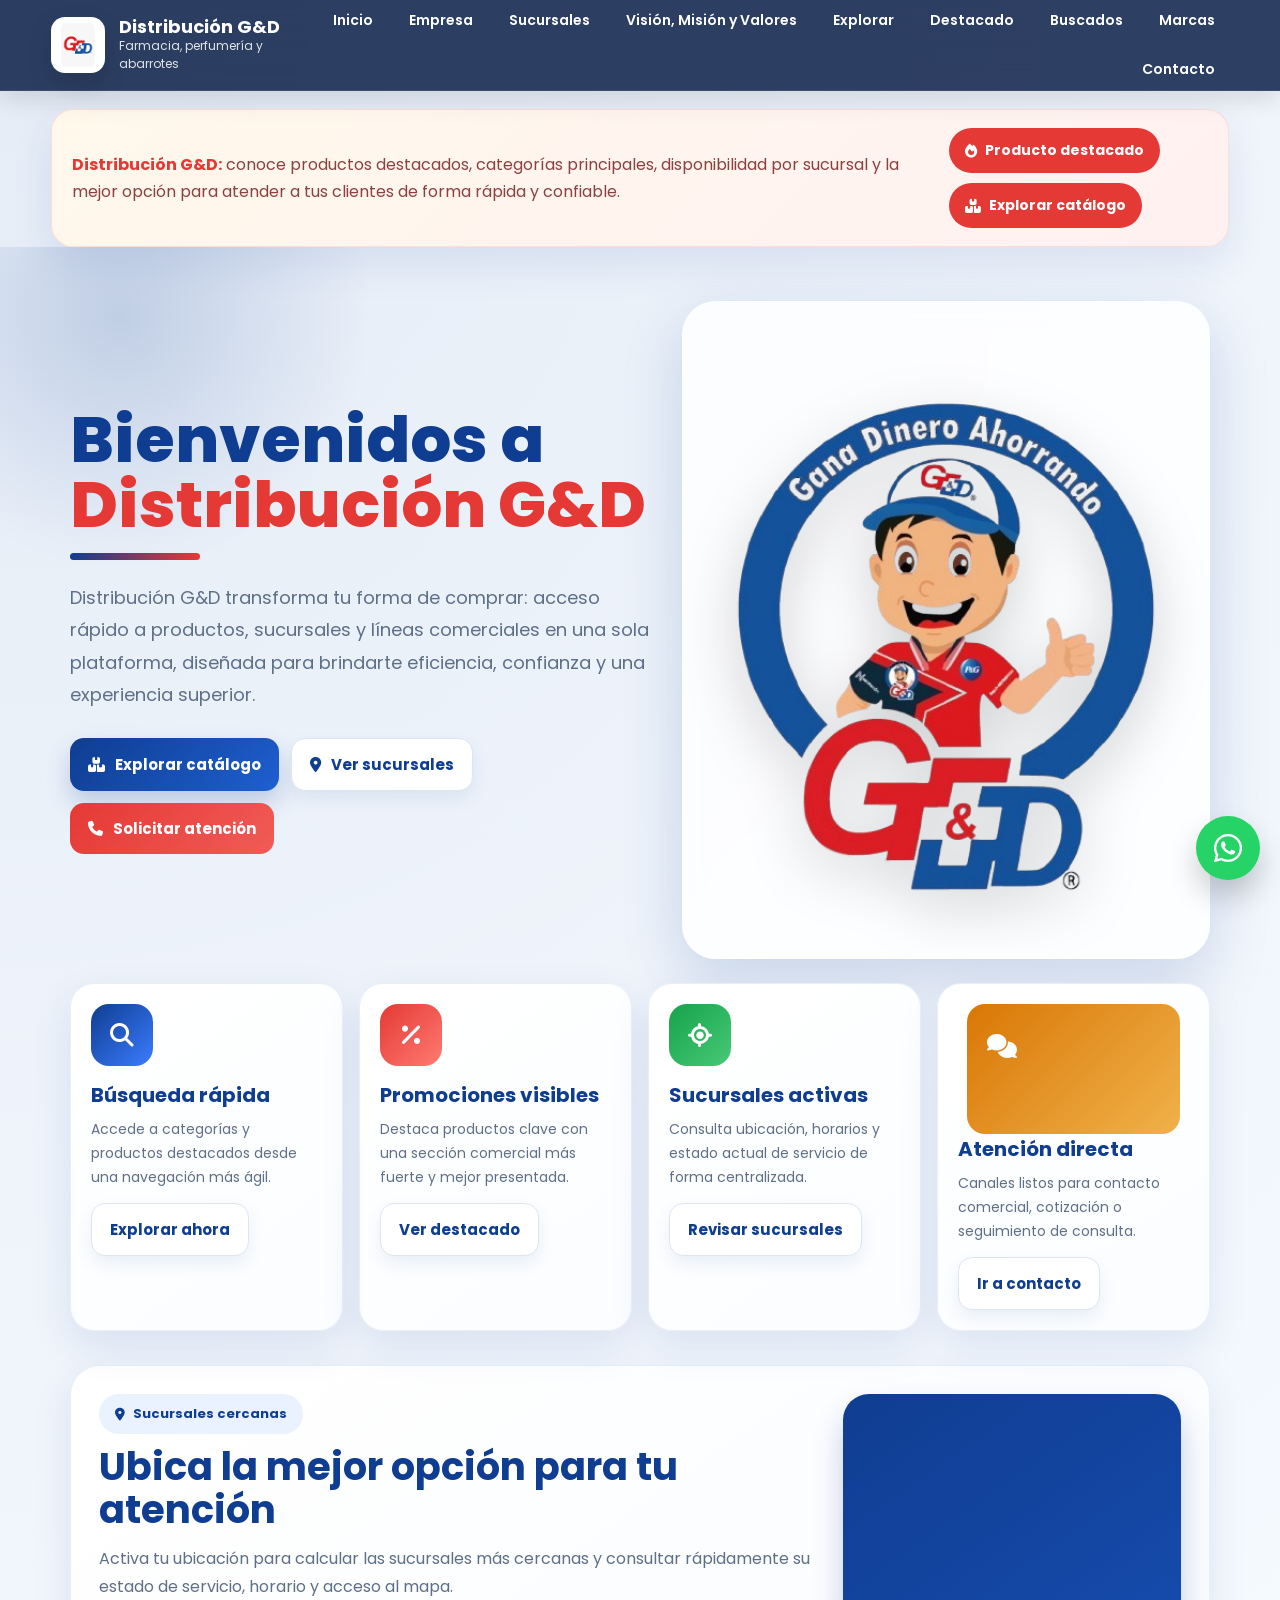
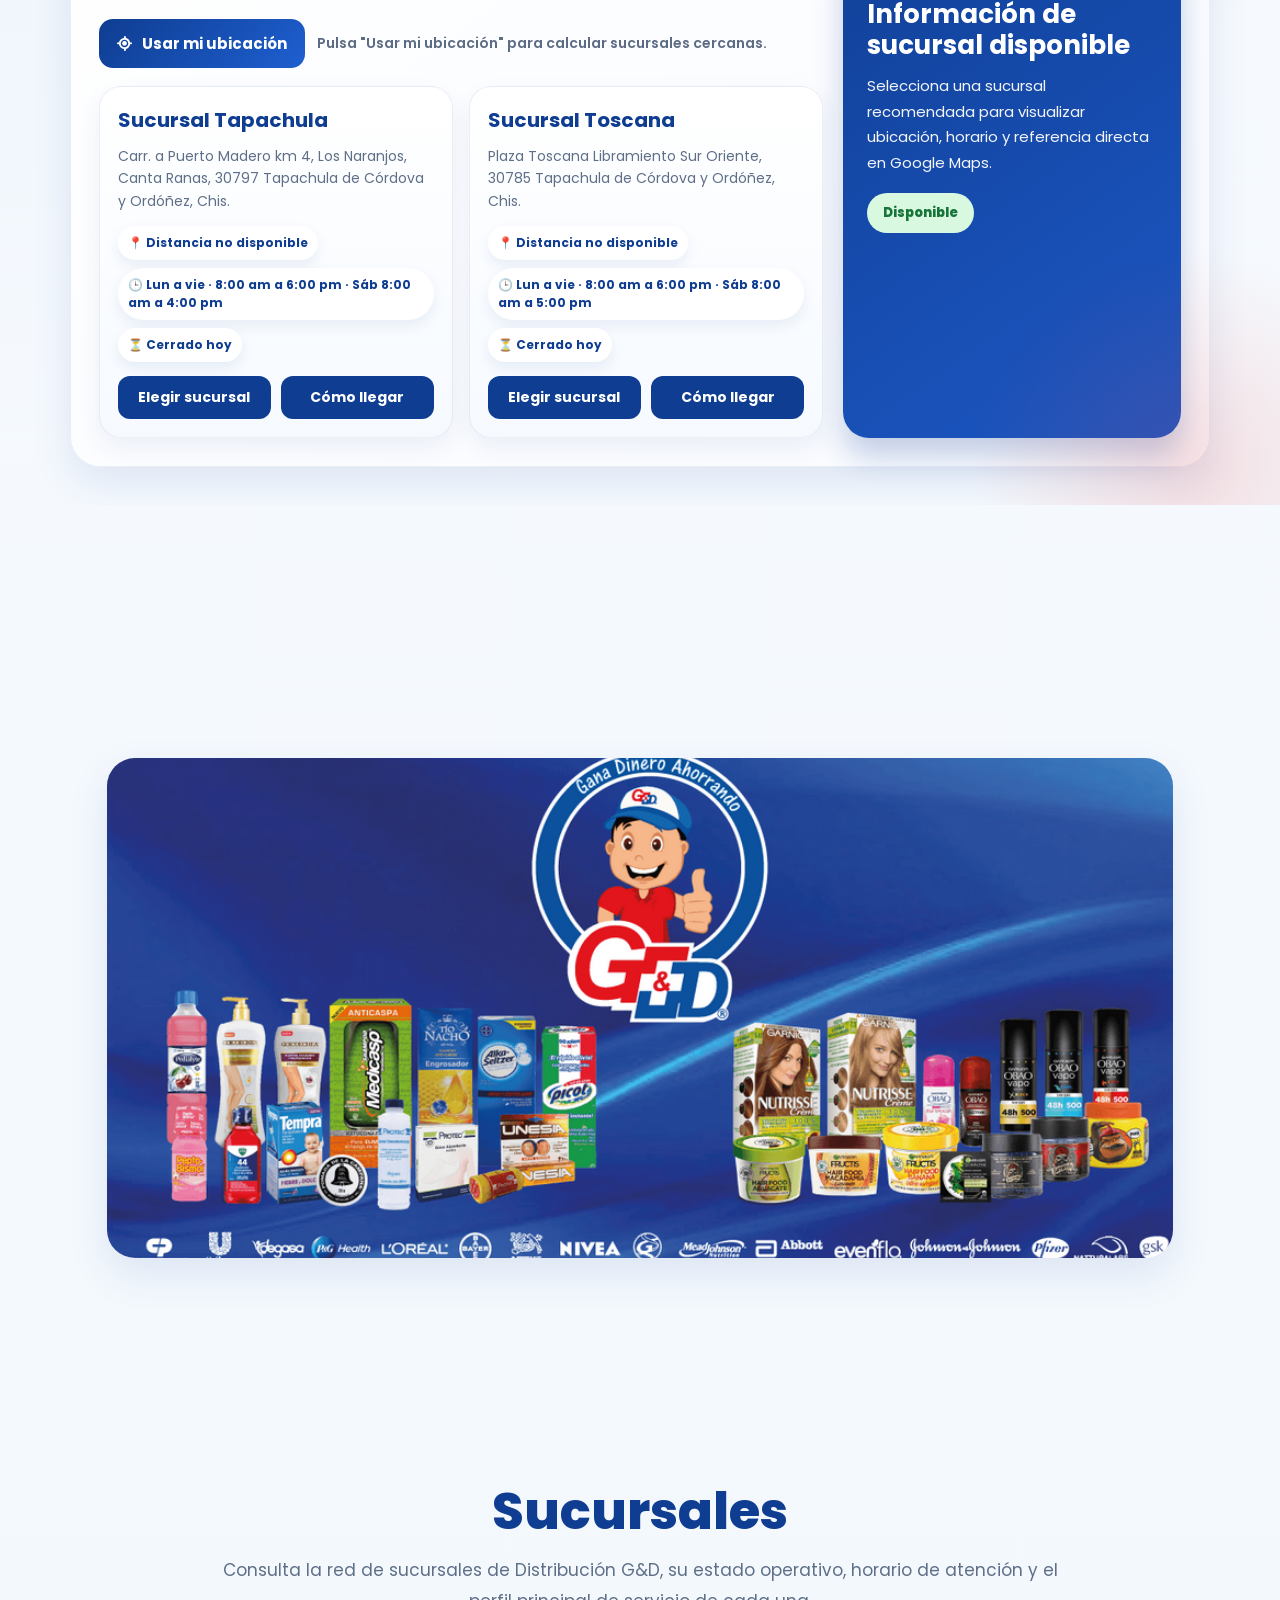
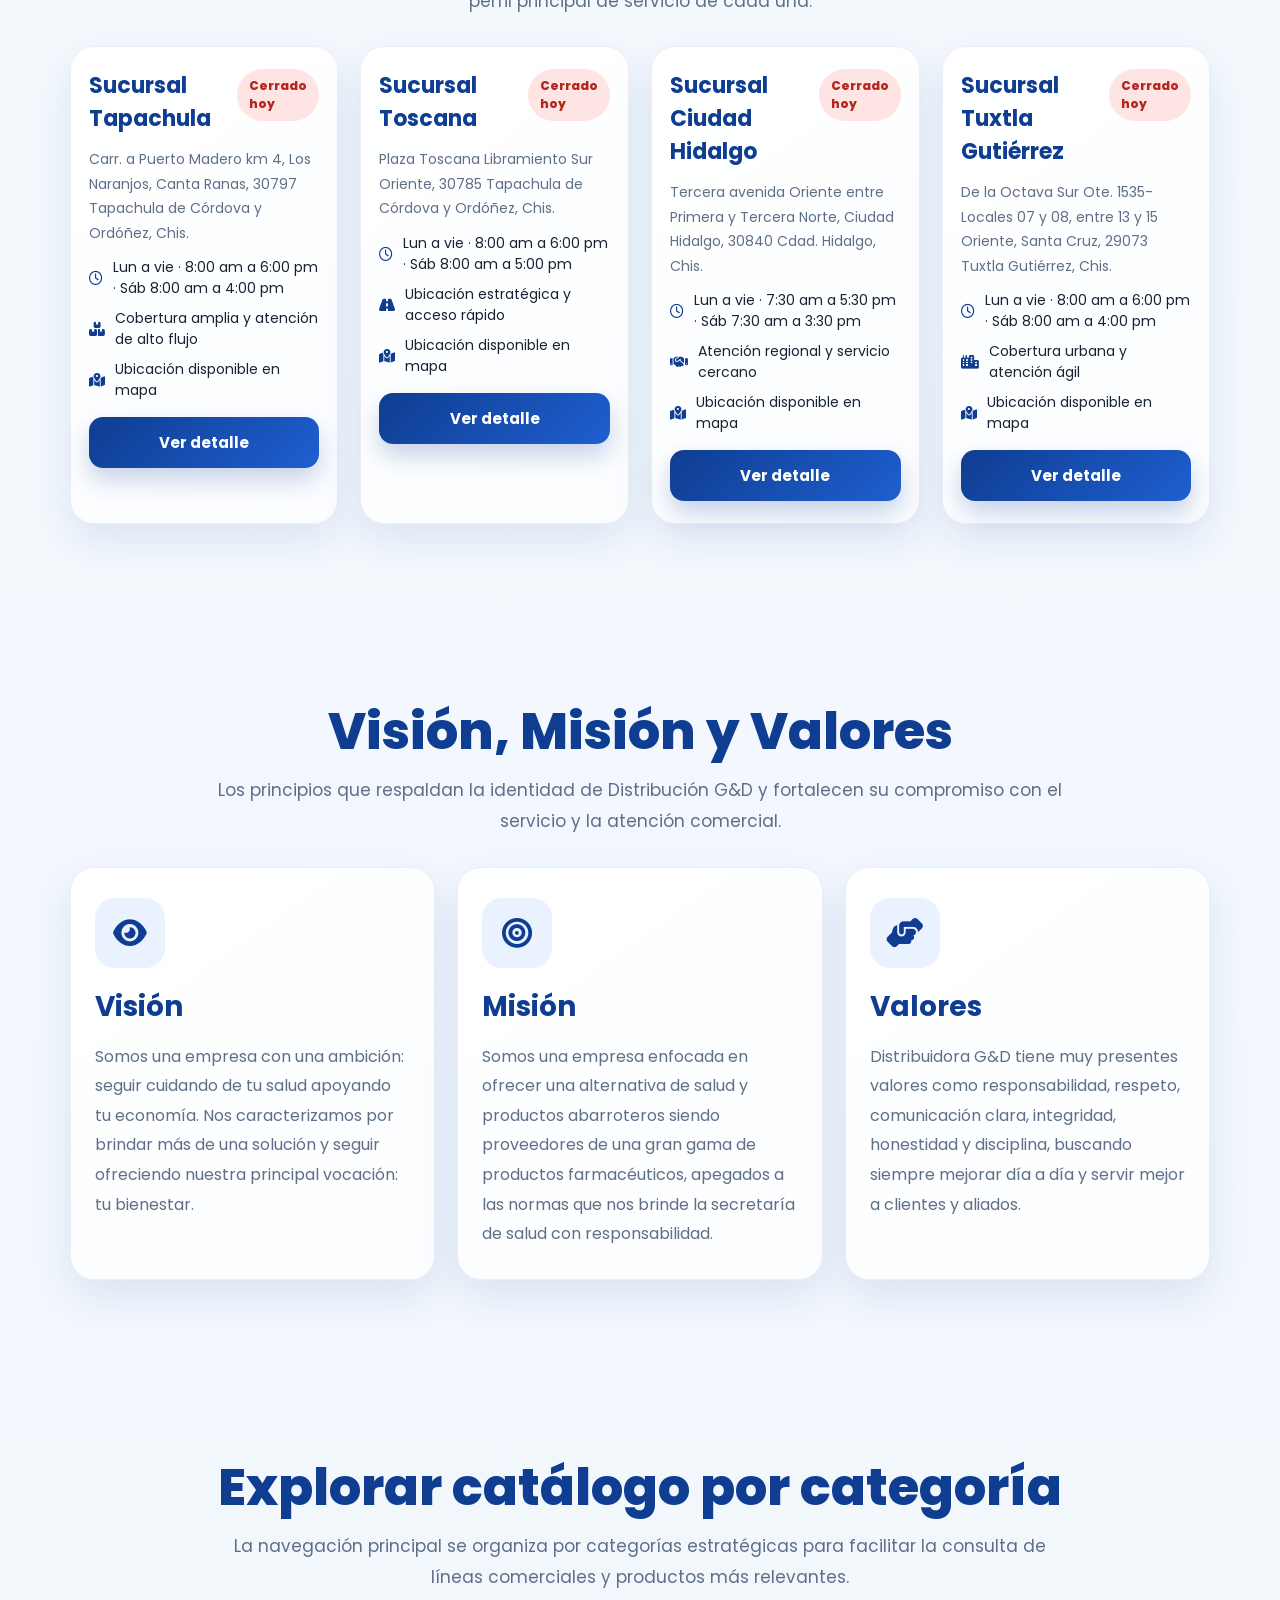
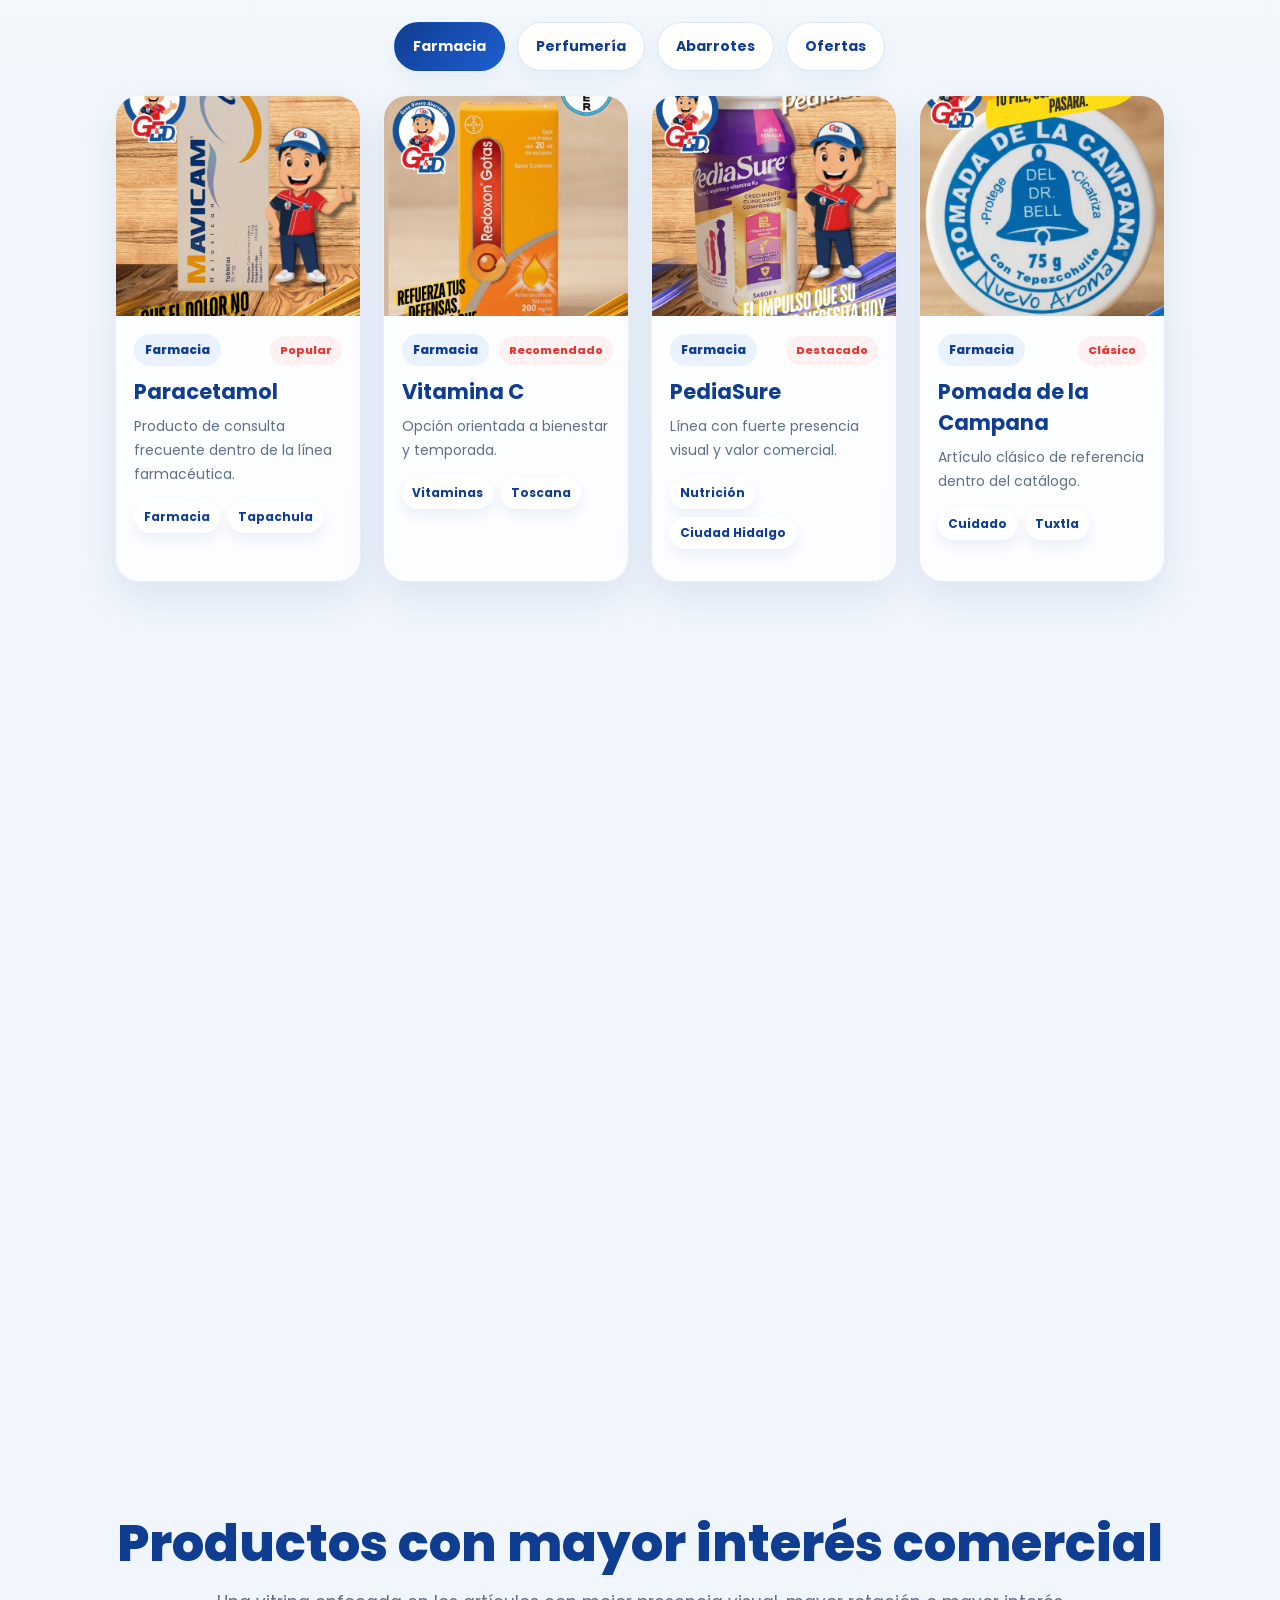
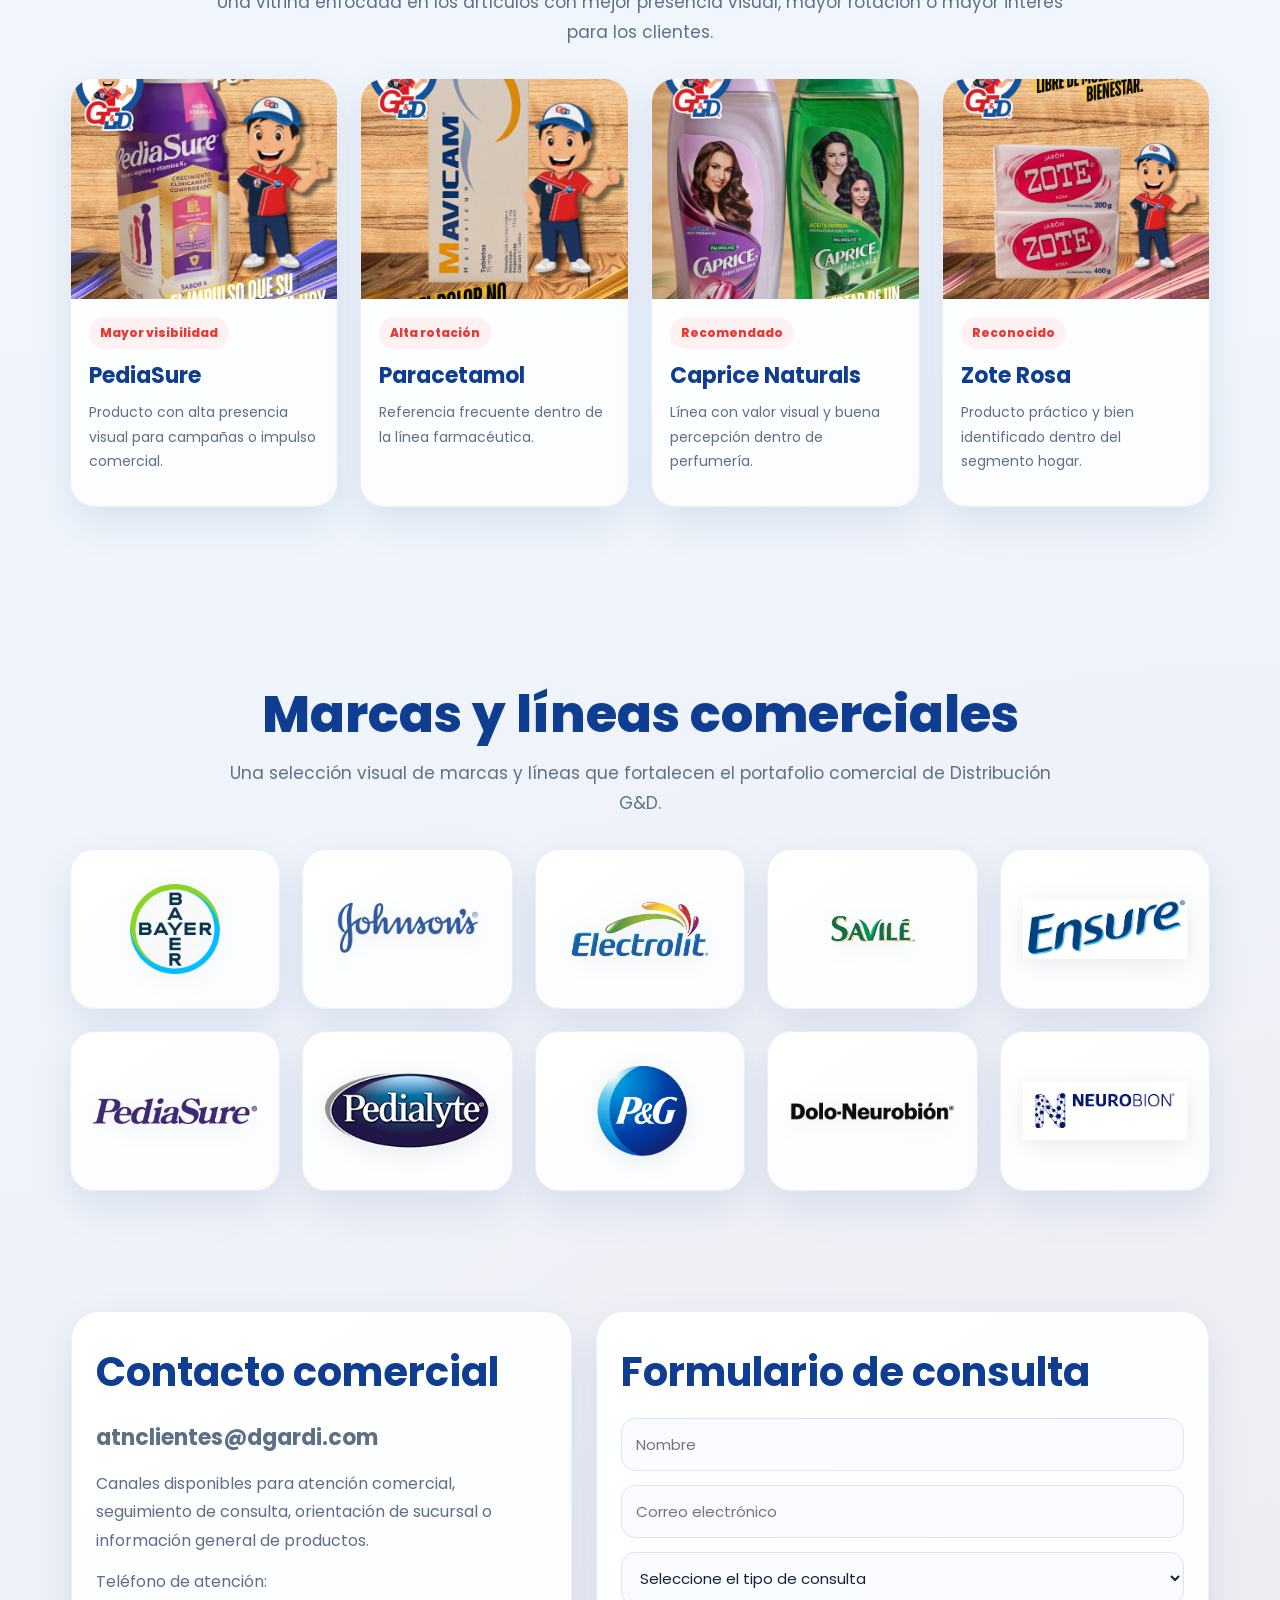
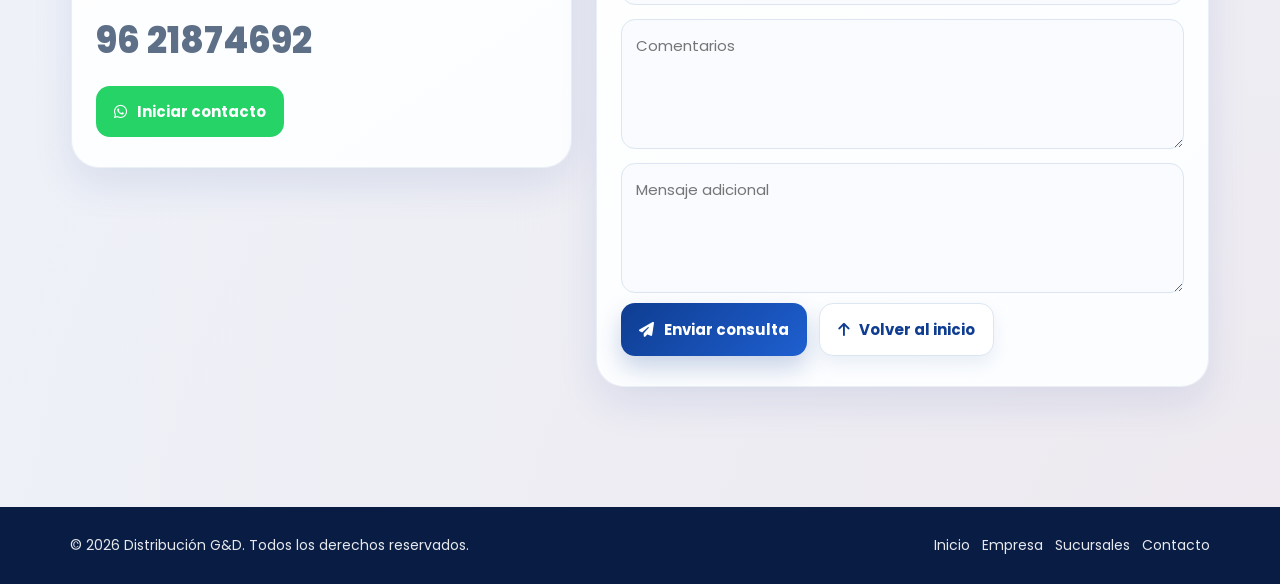
==== commit d255ffb7: "compuesto" ====
--- a/index.html
+++ b/index.html
@@ -1397,12 +1397,10 @@
 <section class="hero" id="inicio">
   <div class="hero-inner">
     <div class="hero-copy reveal">
-      <span class="badge"><i class="fa-solid fa-store"></i> Plataforma comercial y visual</span>
-      <h1 class="hero-title">Soluciones en <span>farmacia, perfumería y abarrotes</span></h1>
+      <h1 class="hero-title">Bienvenidos a <span>Distribución G&amp;D</span></h1>
       <div class="hero-line"></div>
       <p>
-        Distribución G&amp;D presenta una experiencia digital diseñada para producción:
-        clara, moderna y orientada a facilitar la exploración de productos, sucursales y líneas comerciales en un solo lugar.
+       Distribución G&amp;D transforma tu forma de comprar: acceso rápido a productos, sucursales y líneas comerciales en una sola plataforma, diseñada para brindarte eficiencia, confianza y una experiencia superior.
       </p>
 
       <div class="hero-actions">
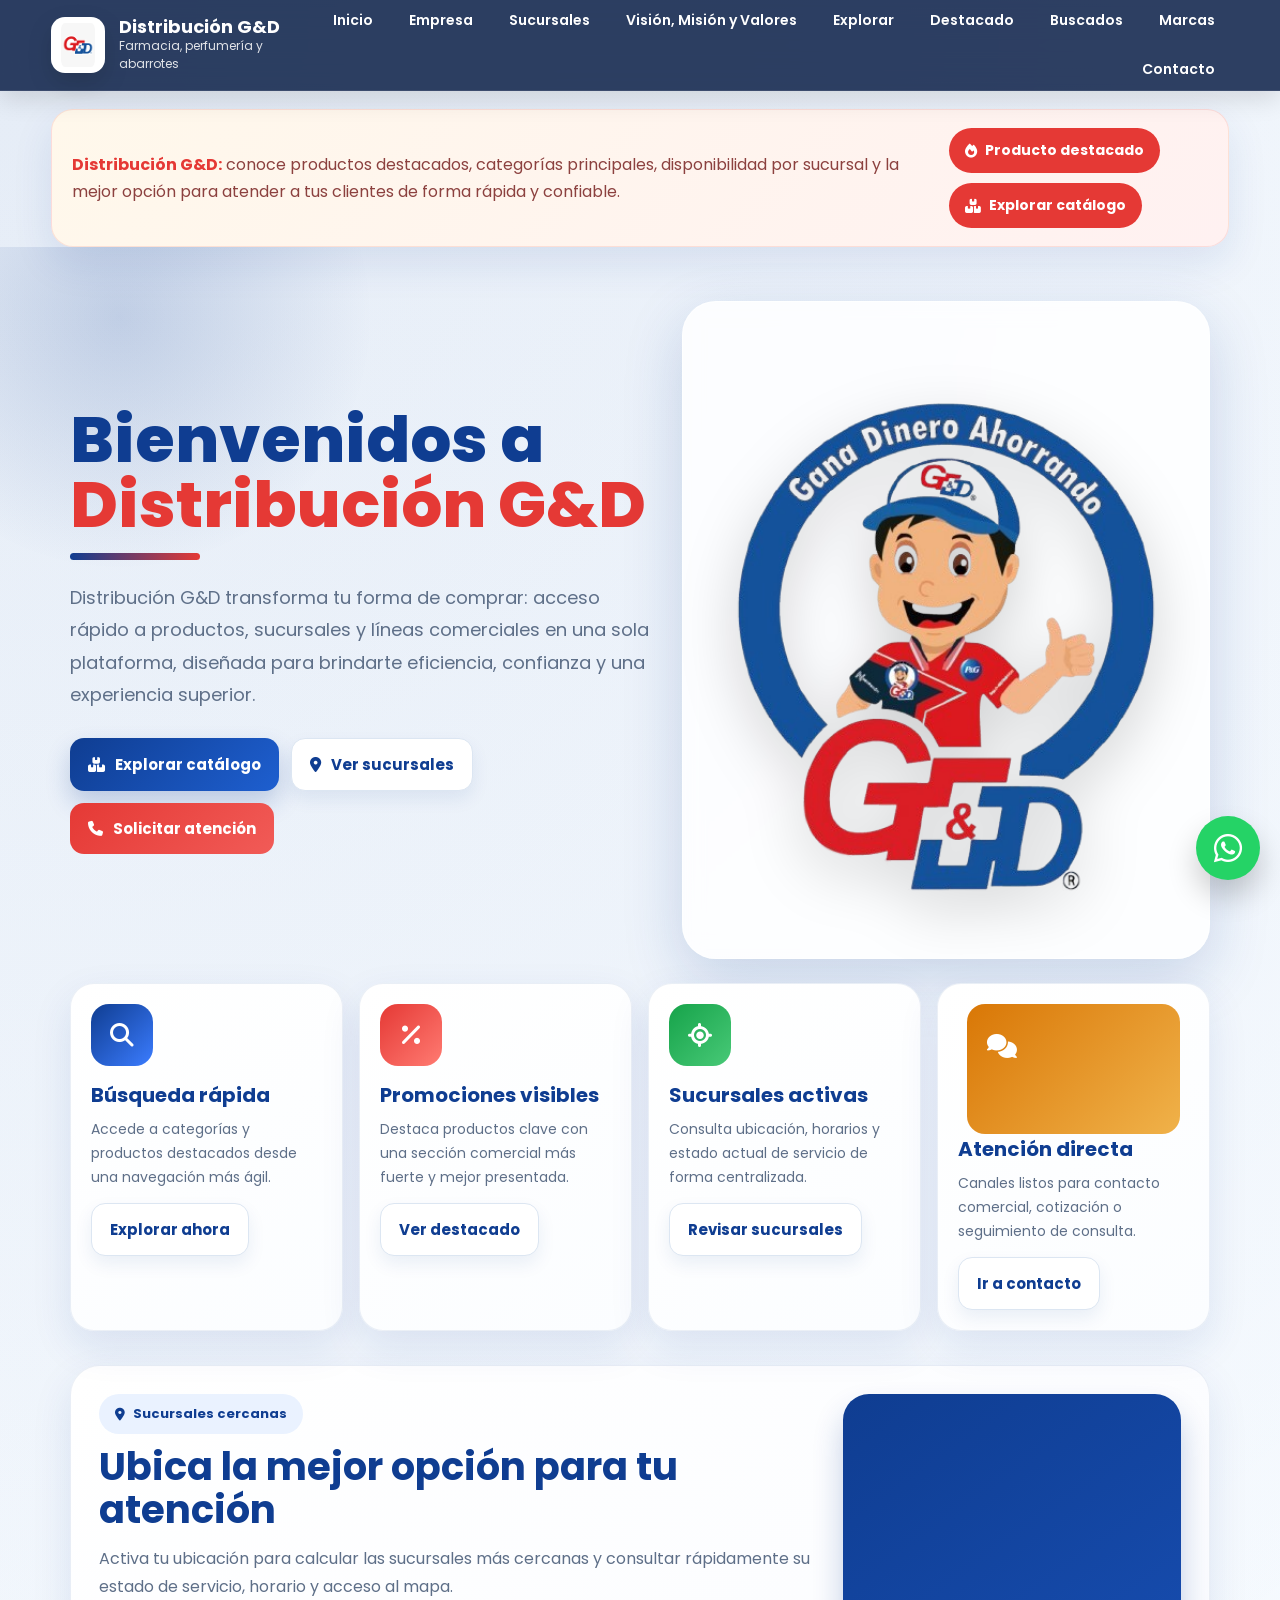
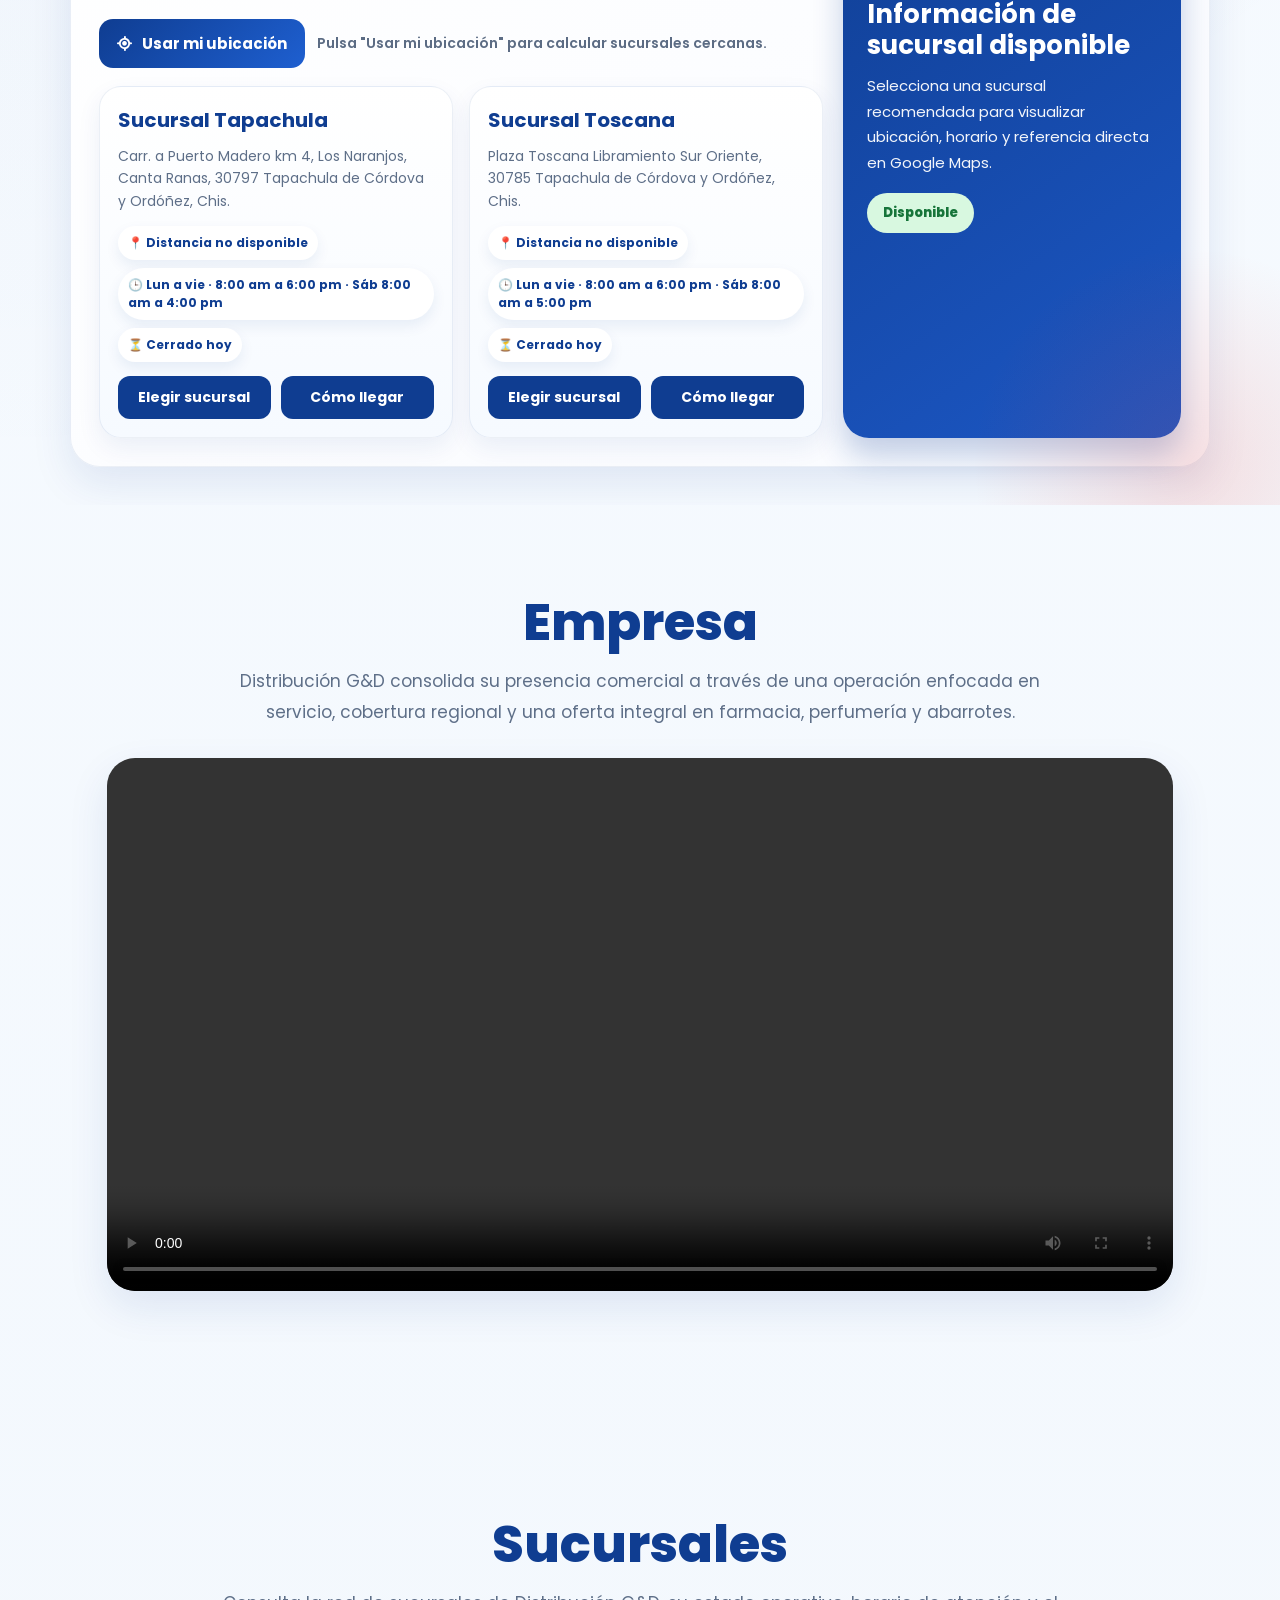
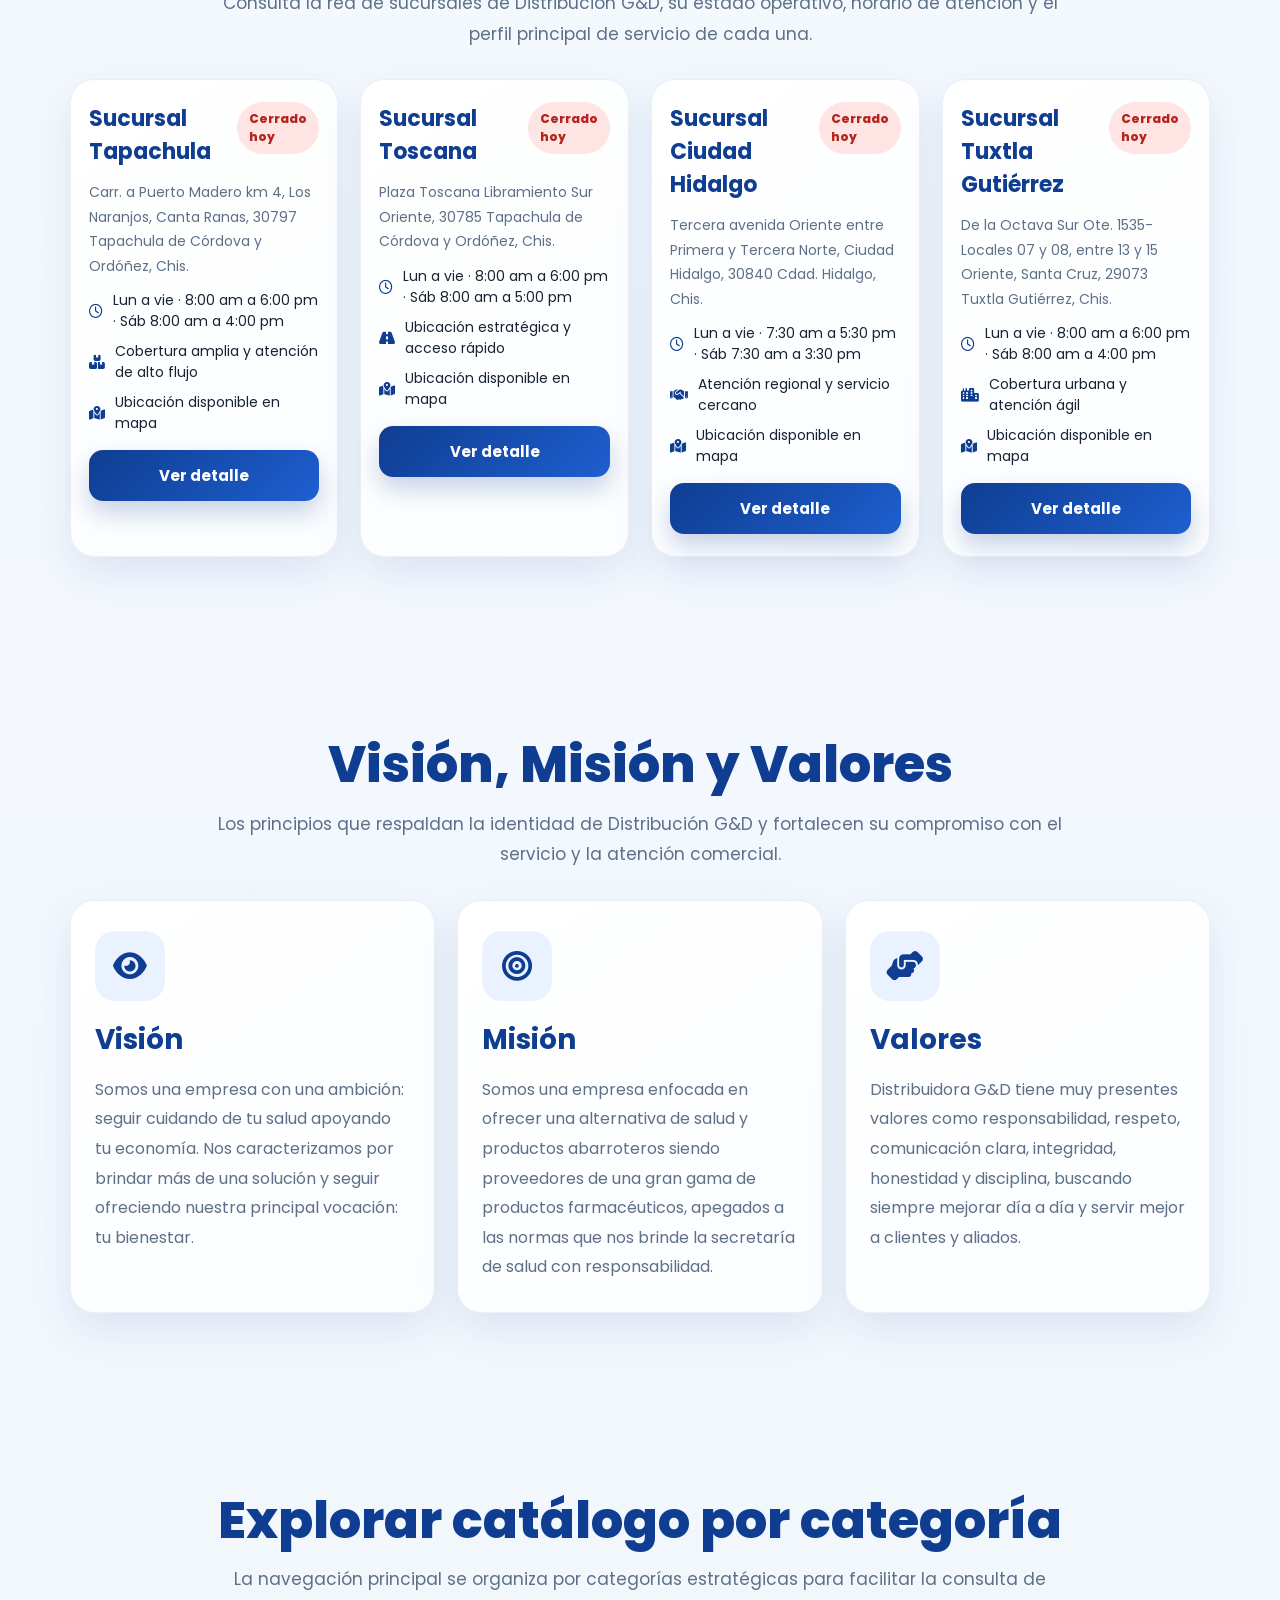
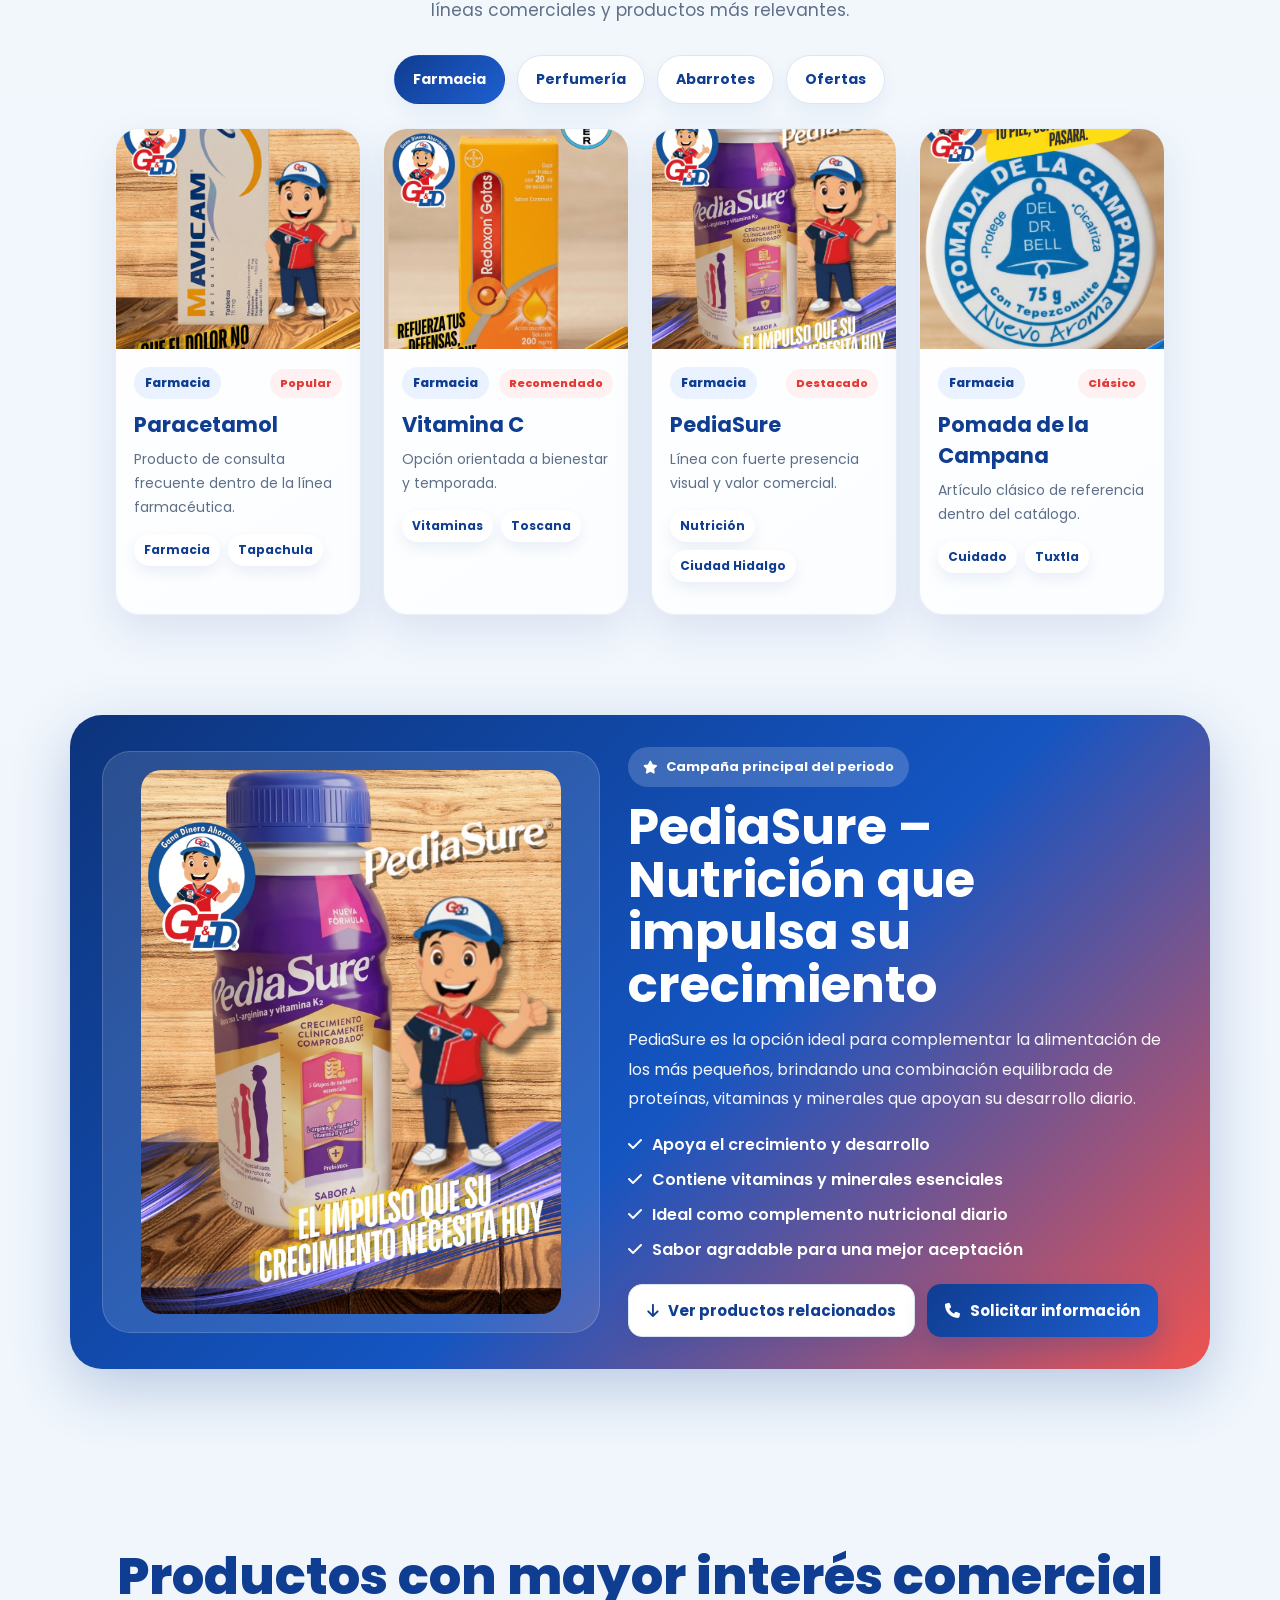
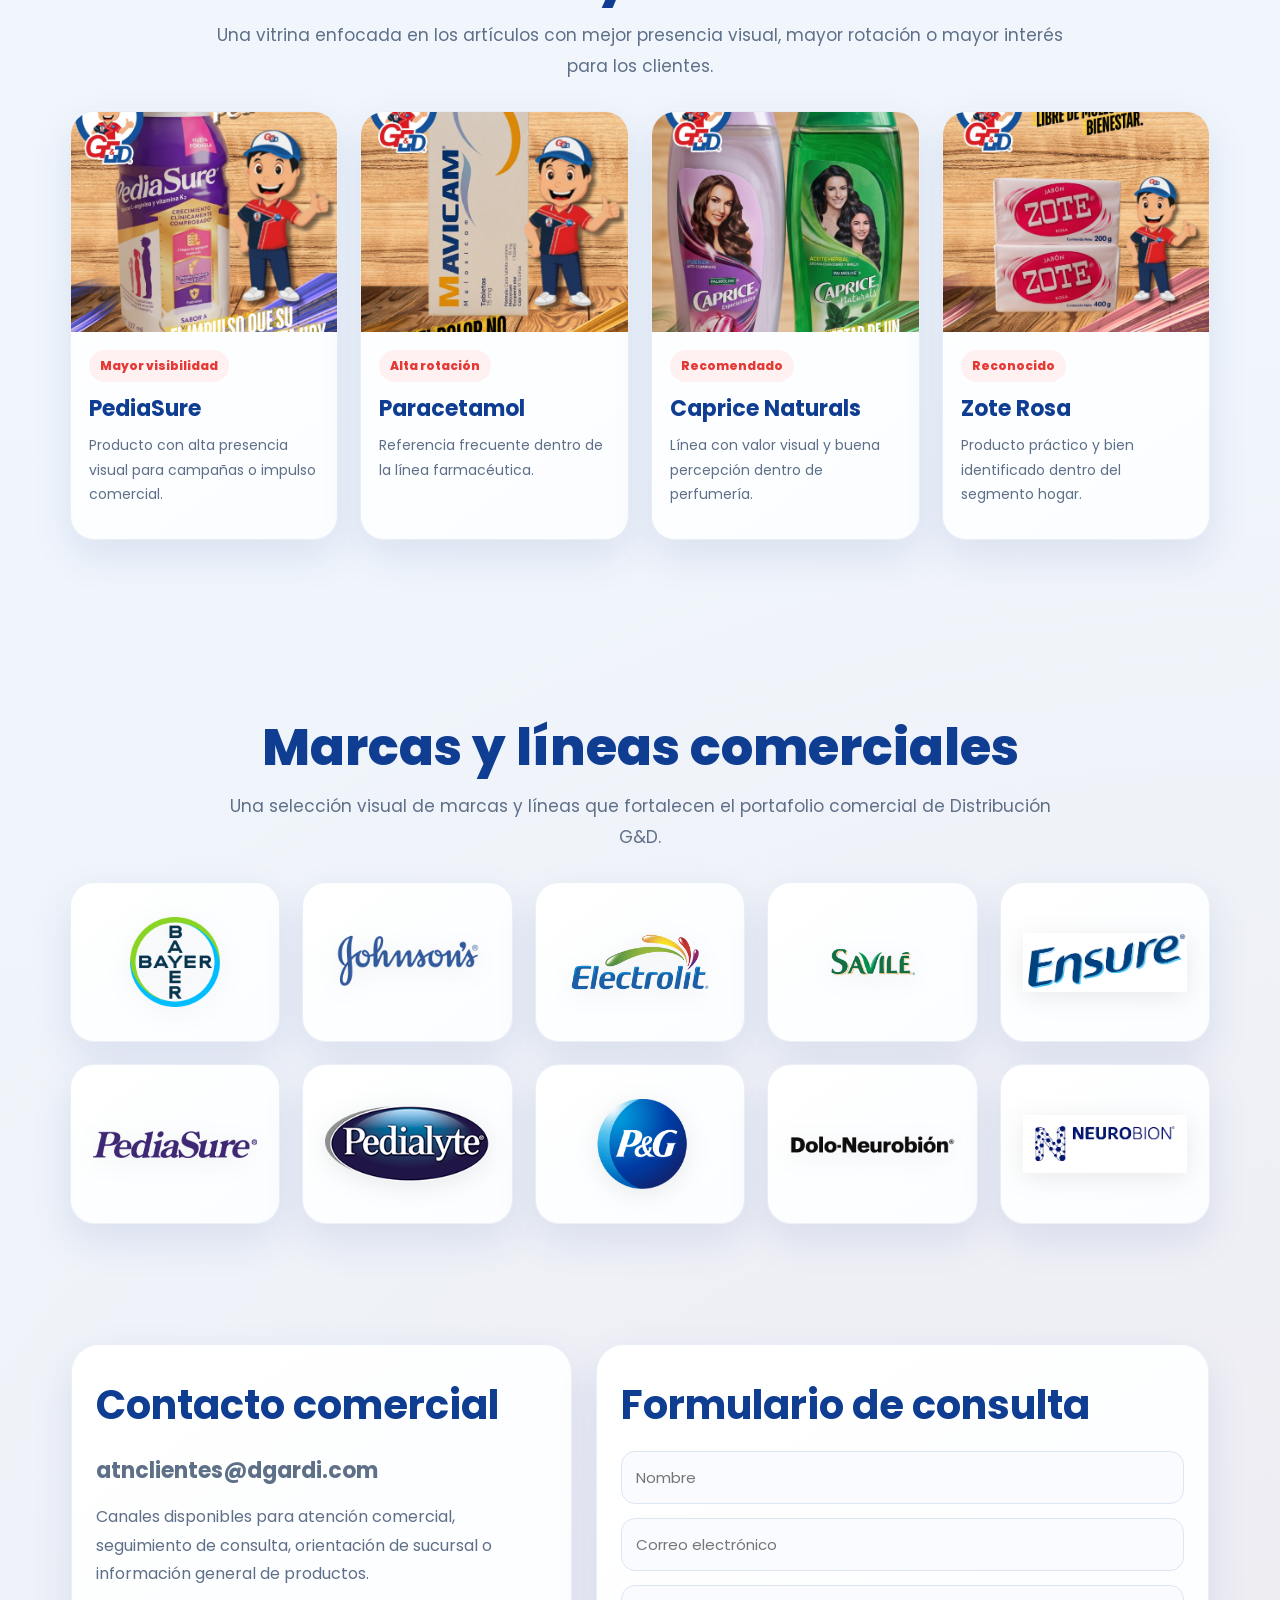
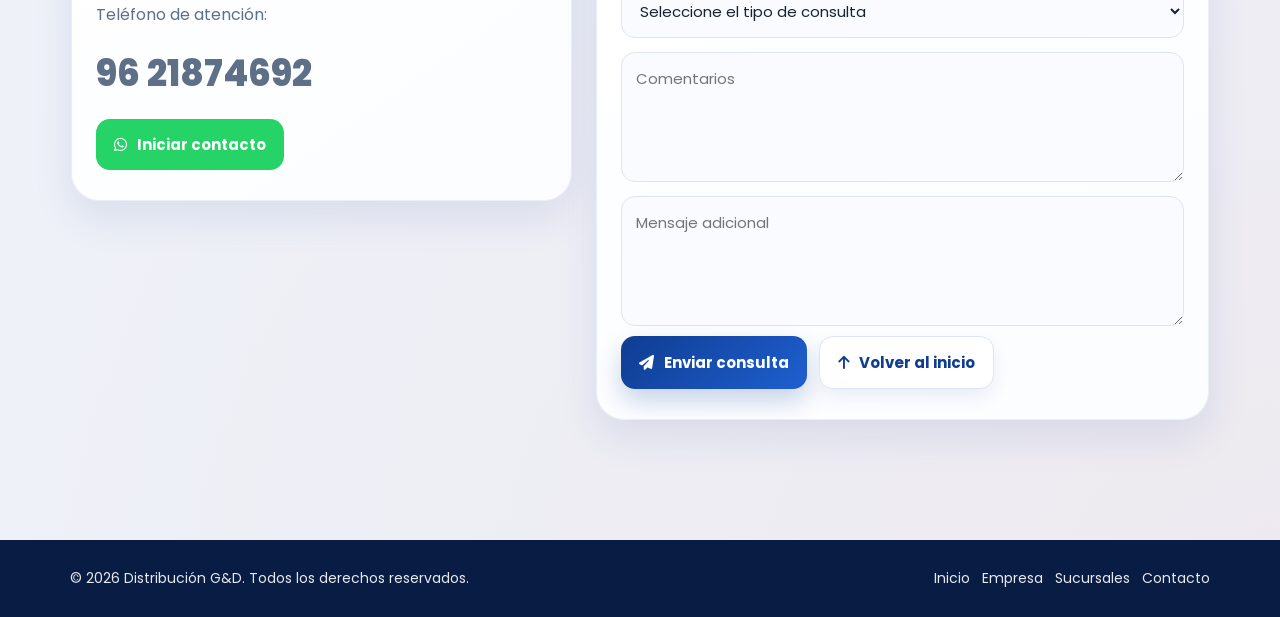
==== commit 0422c1ad: "compuesto3" ====
--- a/index.html
+++ b/index.html
@@ -1354,6 +1354,16 @@
   }
   .contact-phone{font-size:30px}
 }
+.empresa-video{
+  width:100%;
+  max-width:1100px;
+  height:auto;
+  border-radius:24px;
+  display:block;
+  margin:auto;
+  object-fit:cover;
+  box-shadow:0 15px 40px rgba(0,0,0,.2);
+}
 </style>
 </head>
 <body>
@@ -1476,14 +1486,13 @@
   <h2 class="section-title reveal">Empresa</h2>
   <p class="section-subtitle reveal">Distribución G&amp;D consolida su presencia comercial a través de una operación enfocada en servicio, cobertura regional y una oferta integral en farmacia, perfumería y abarrotes.</p>
 
+  
   <div class="slider reveal">
-    <div class="slides">
-      <img src="img1.png" alt="Imagen 1" />
-      <img src="img2.png" alt="Imagen 2" />
-      <img src="img3.png" alt="Imagen 3" />
-      <img src="img4.png" alt="Imagen 4" />
-    </div>
-  </div>
+  <video class="empresa-video" controls>
+    <source src="video2.mp4" type="video/mp4">
+    Tu navegador no soporta video.
+  </video>
+</div>
 </section>
 
 <!-- SUCURSALES DESPUÉS DE EMPRESA -->
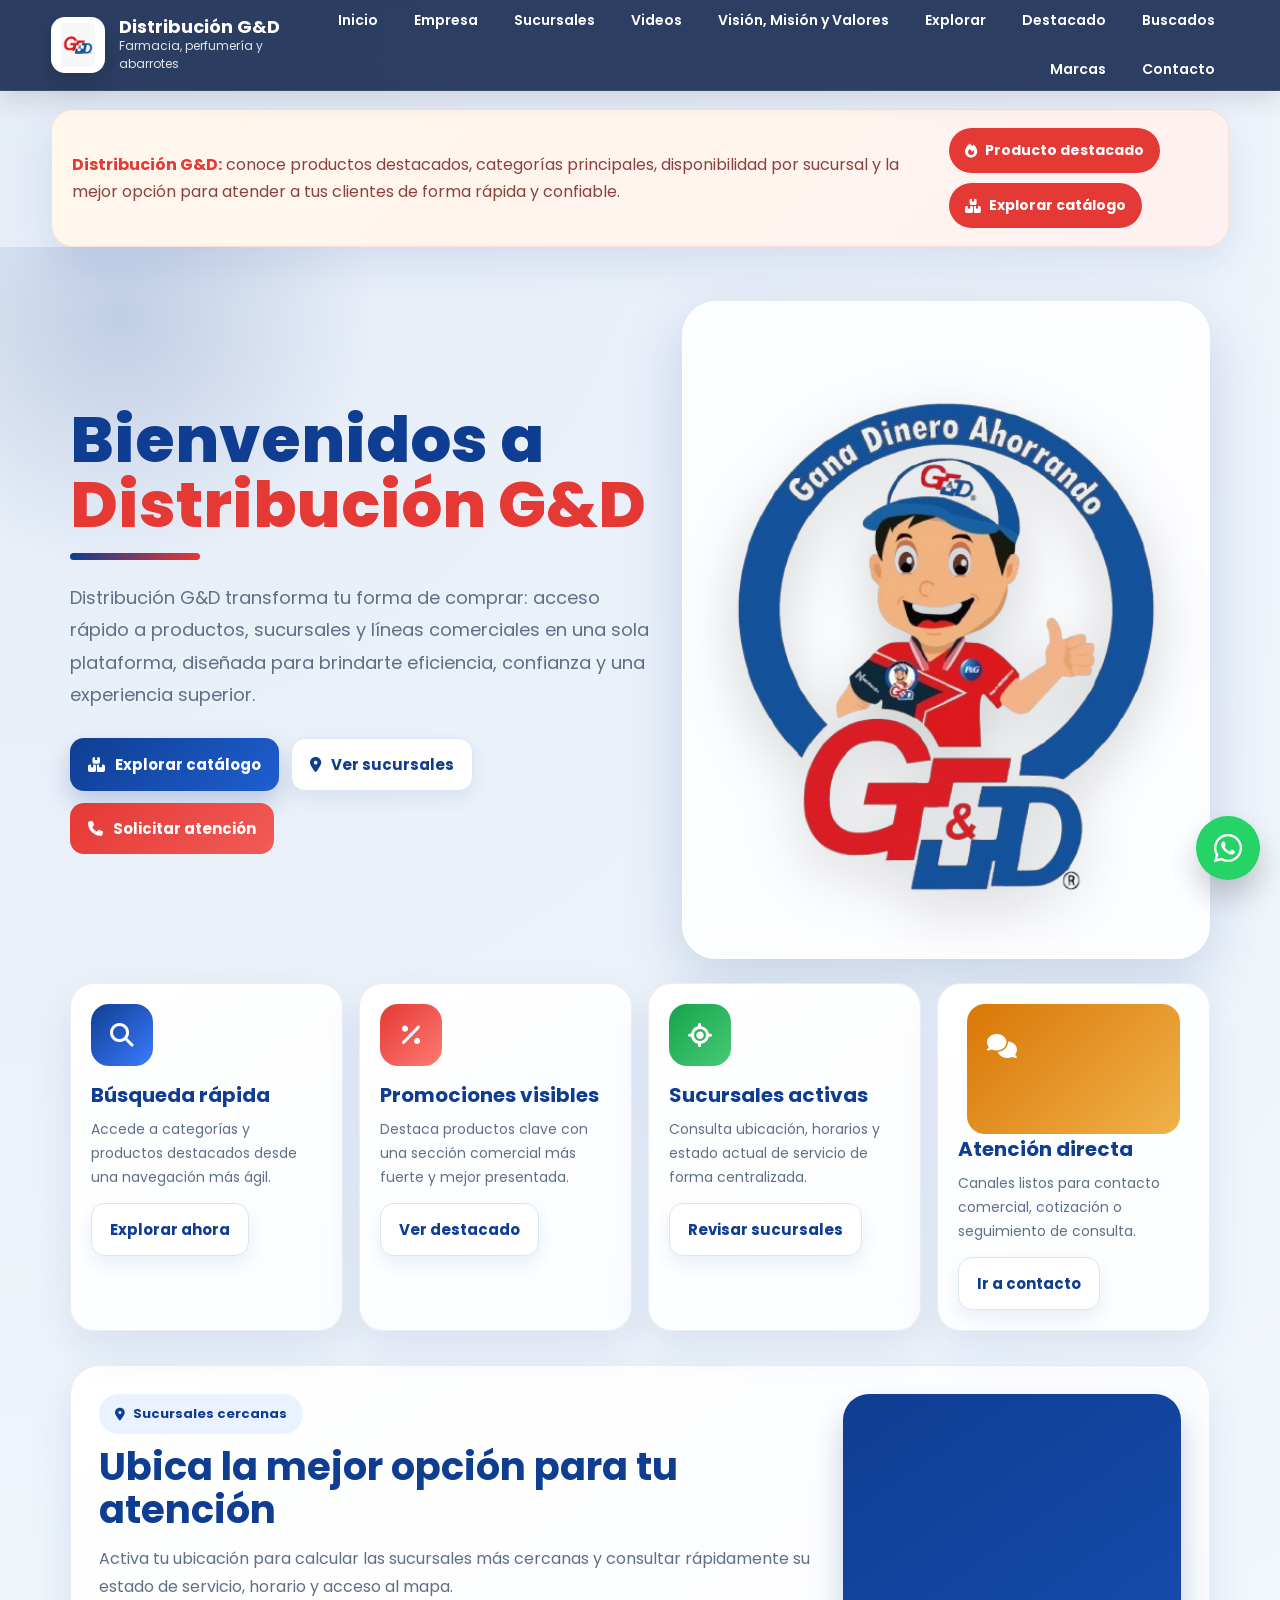
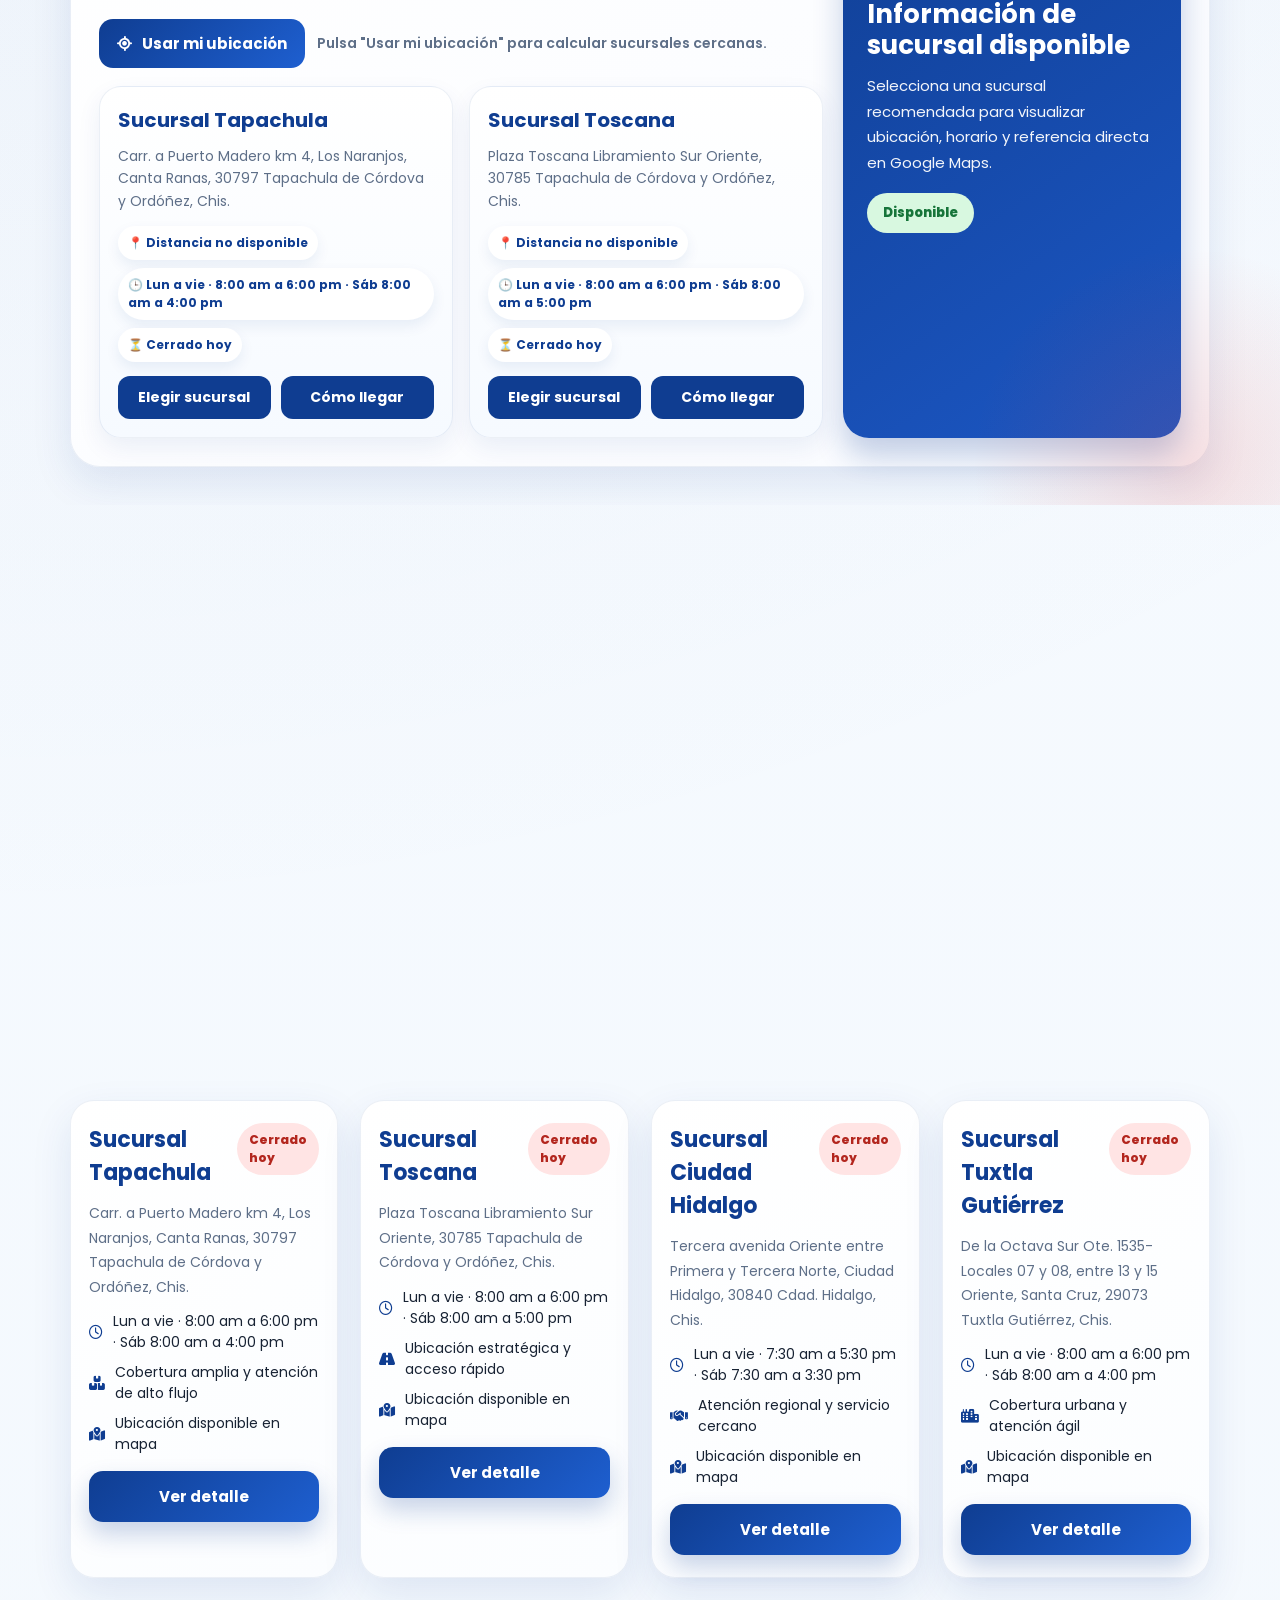
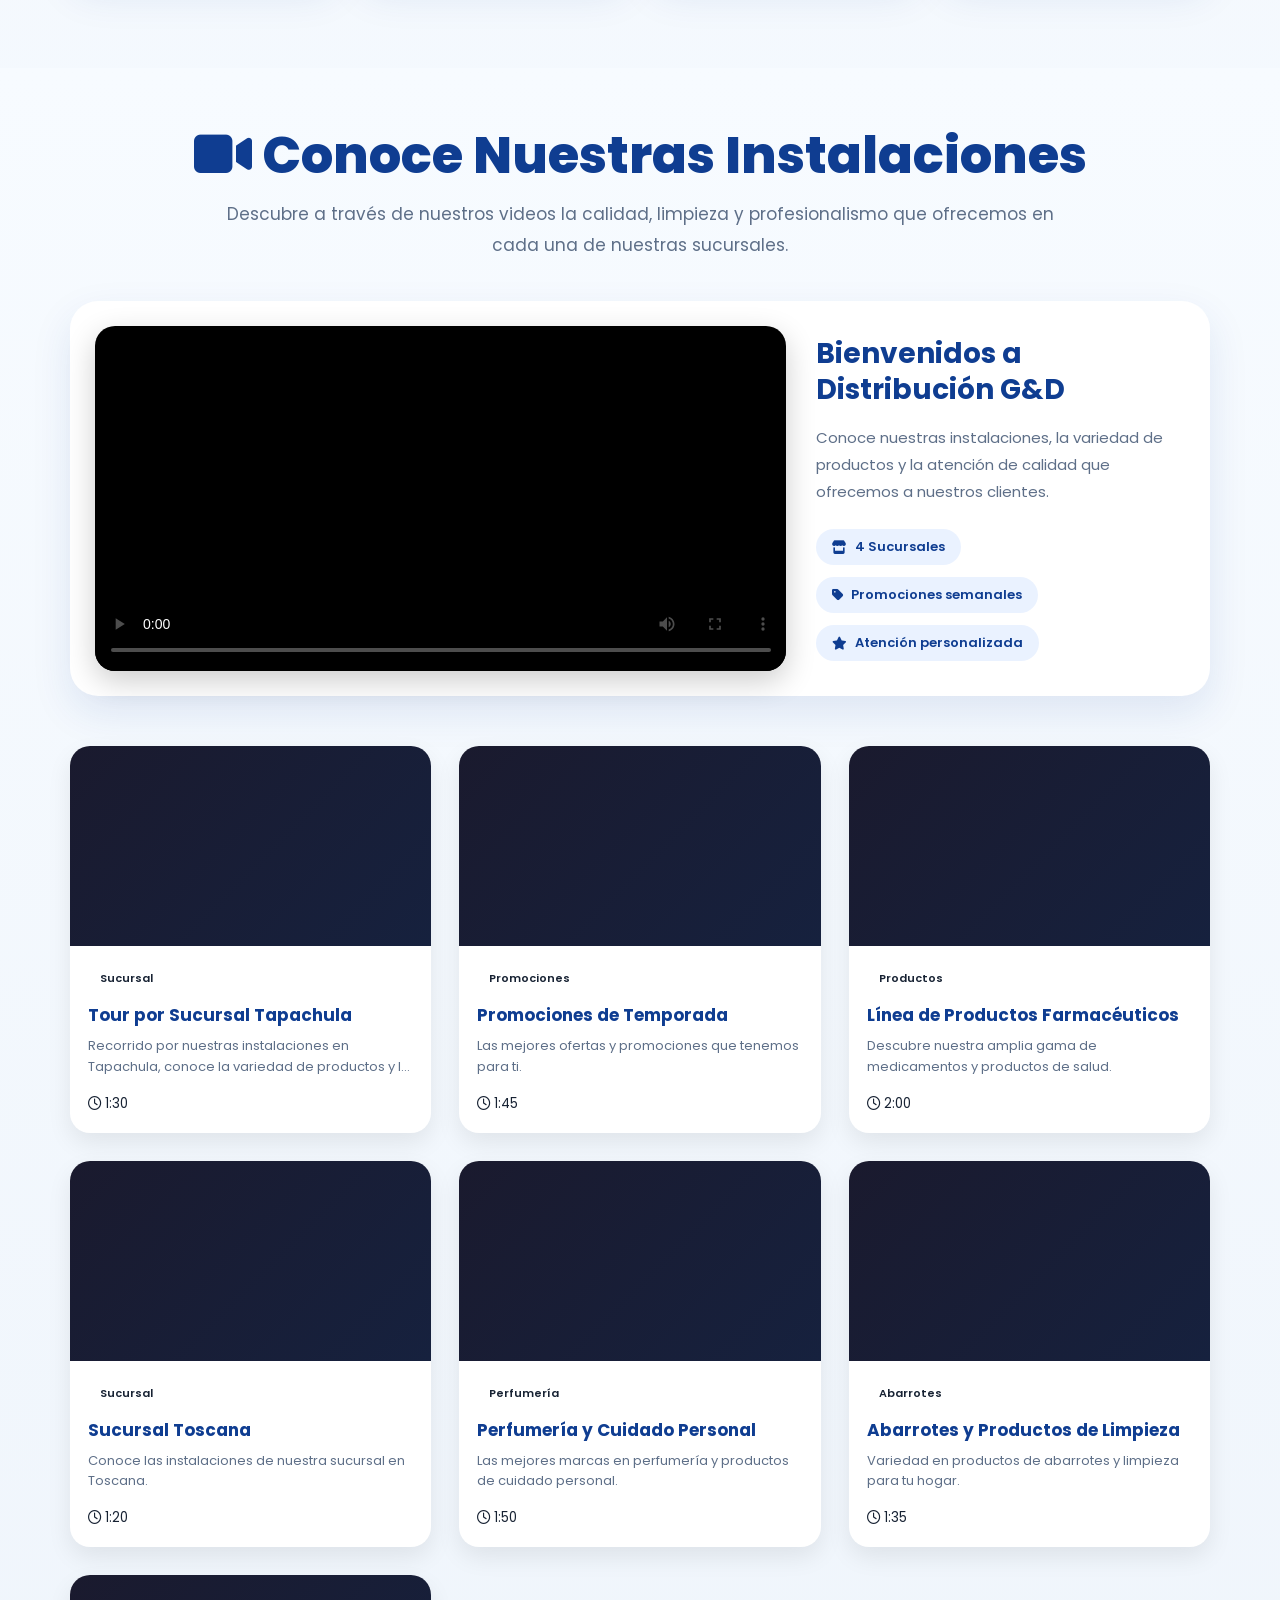
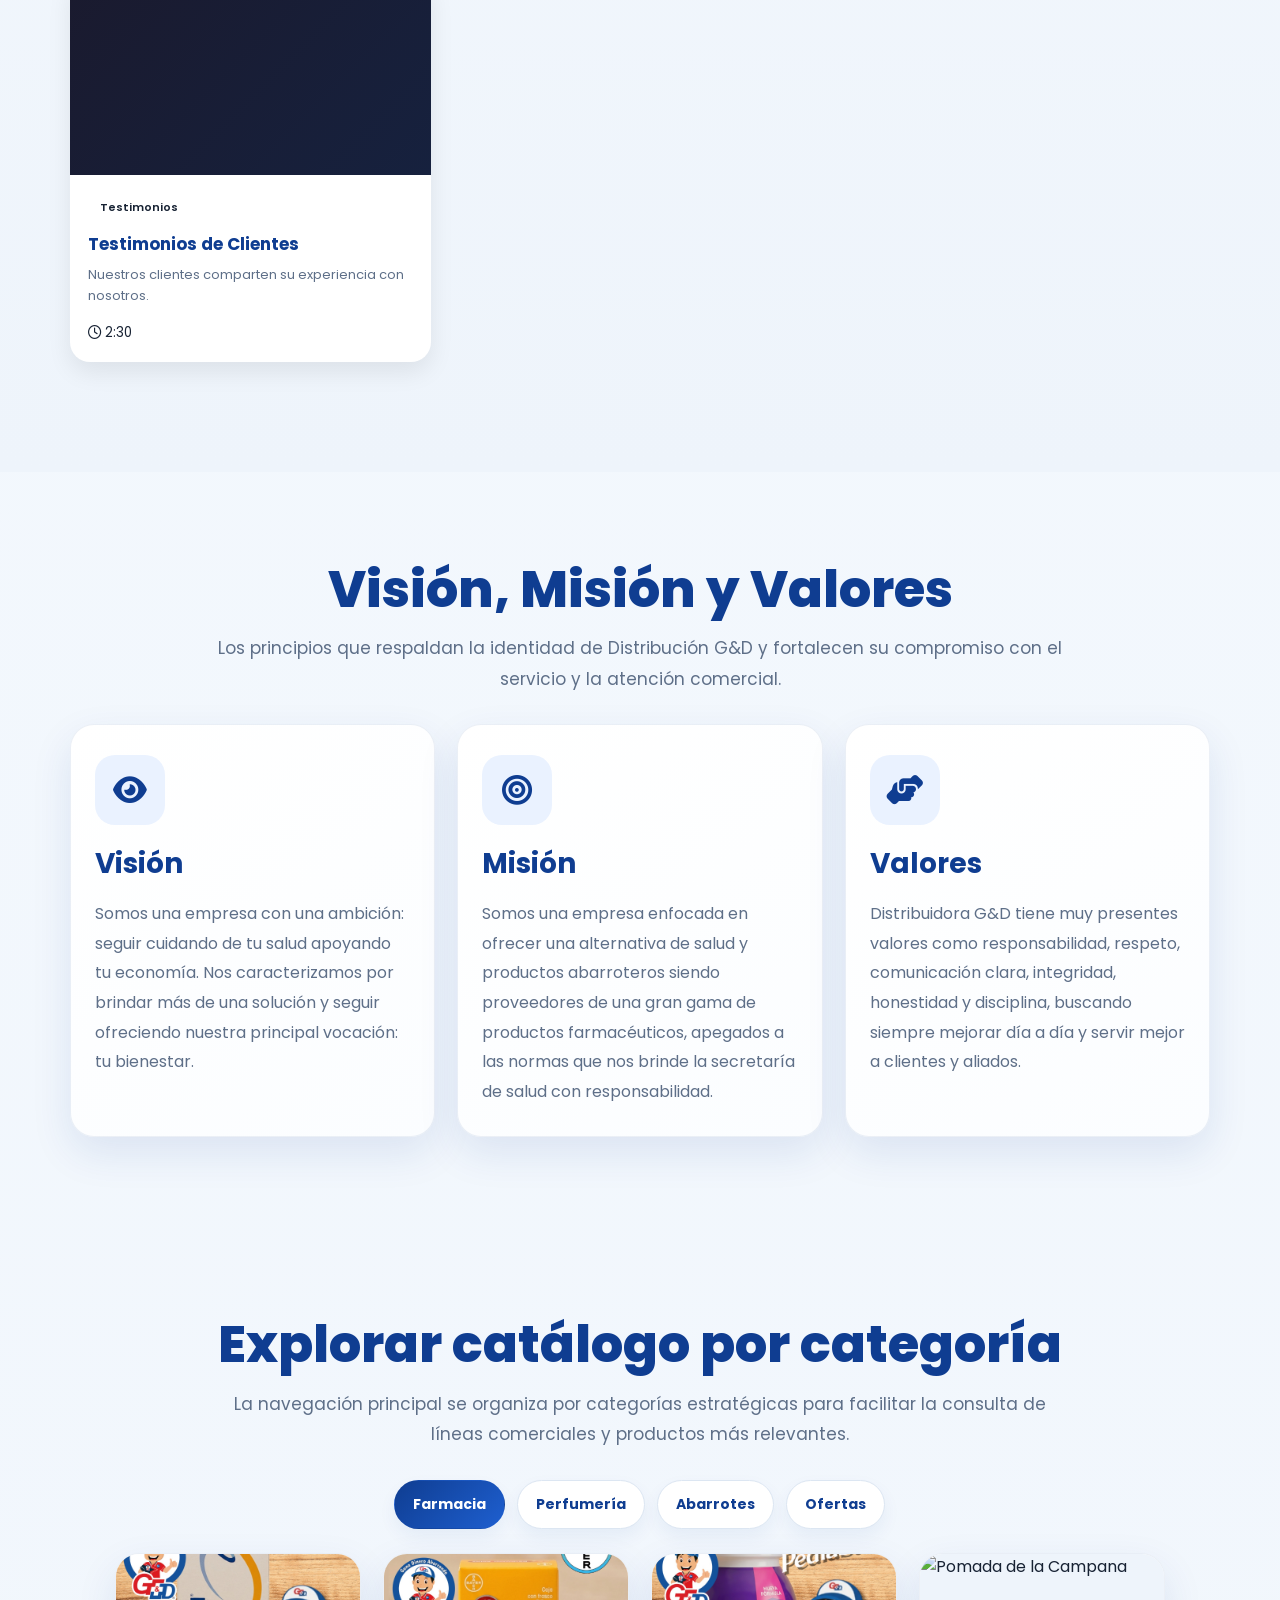
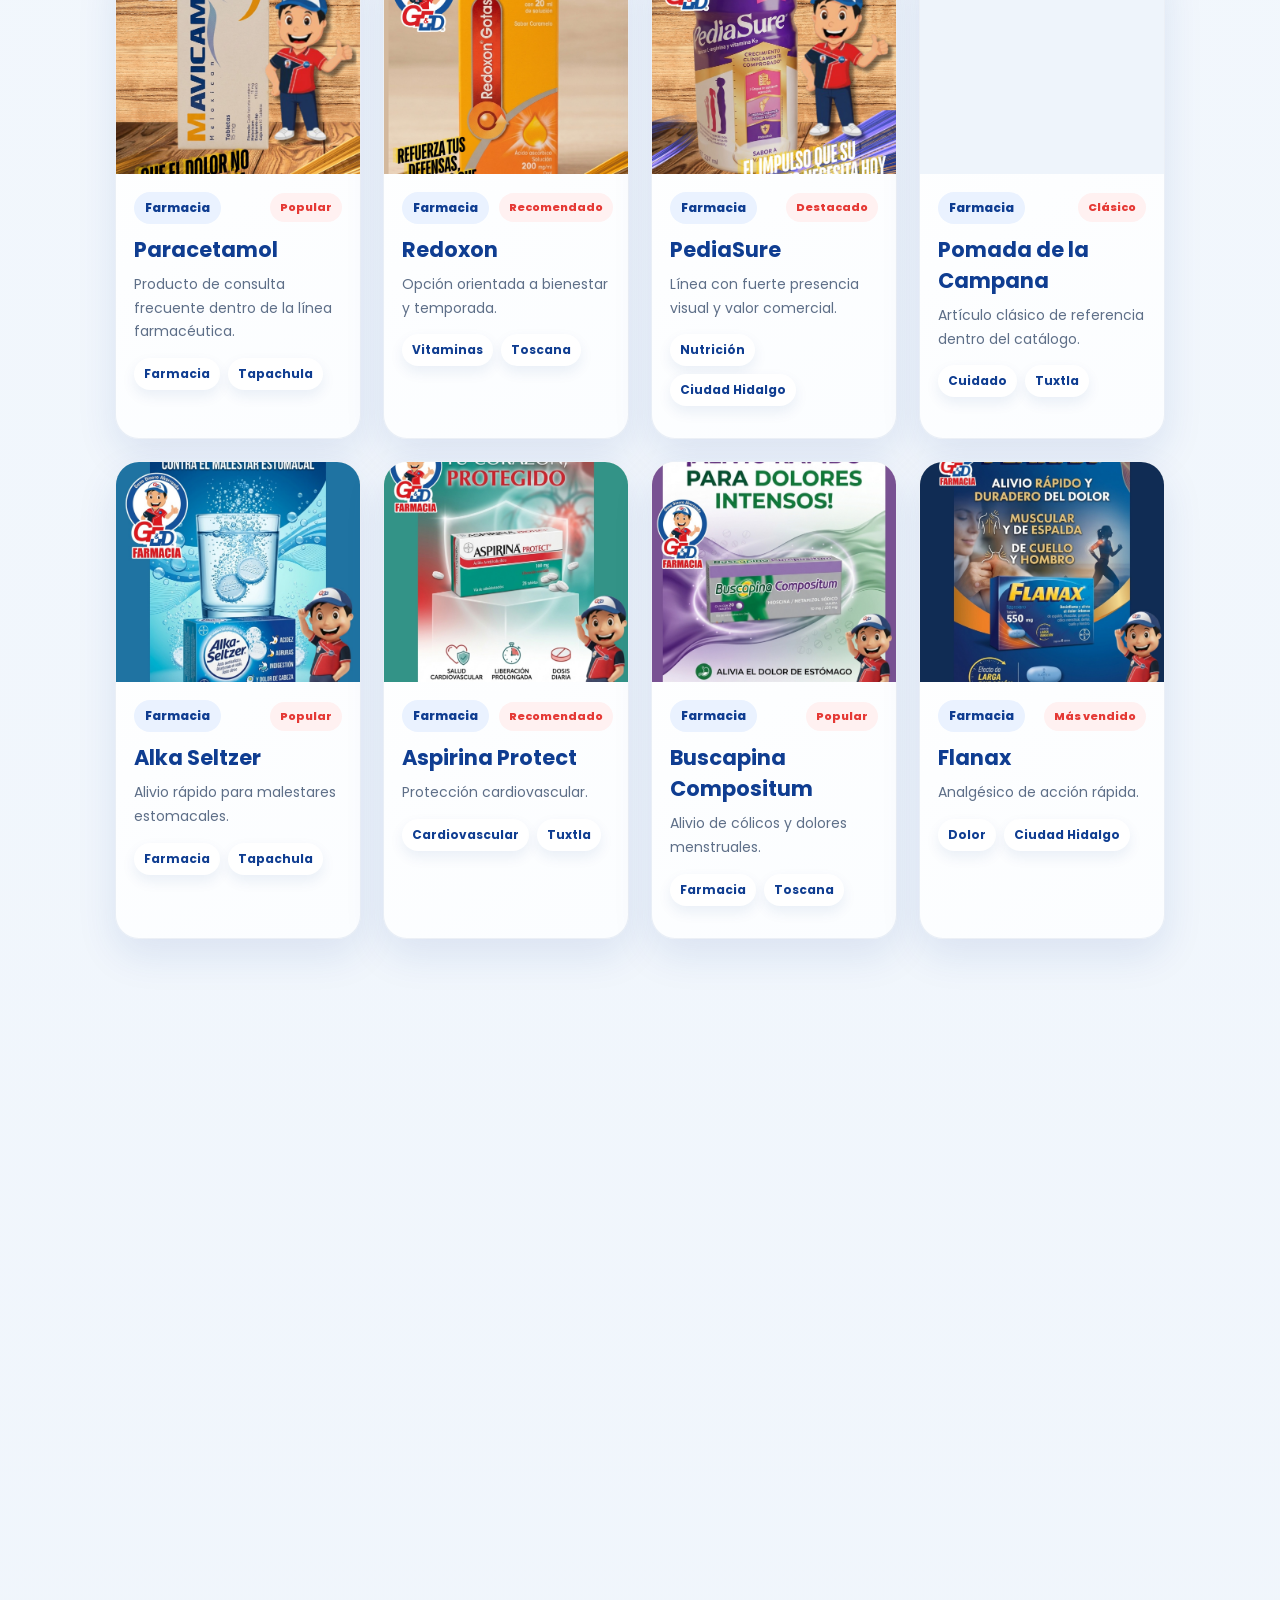
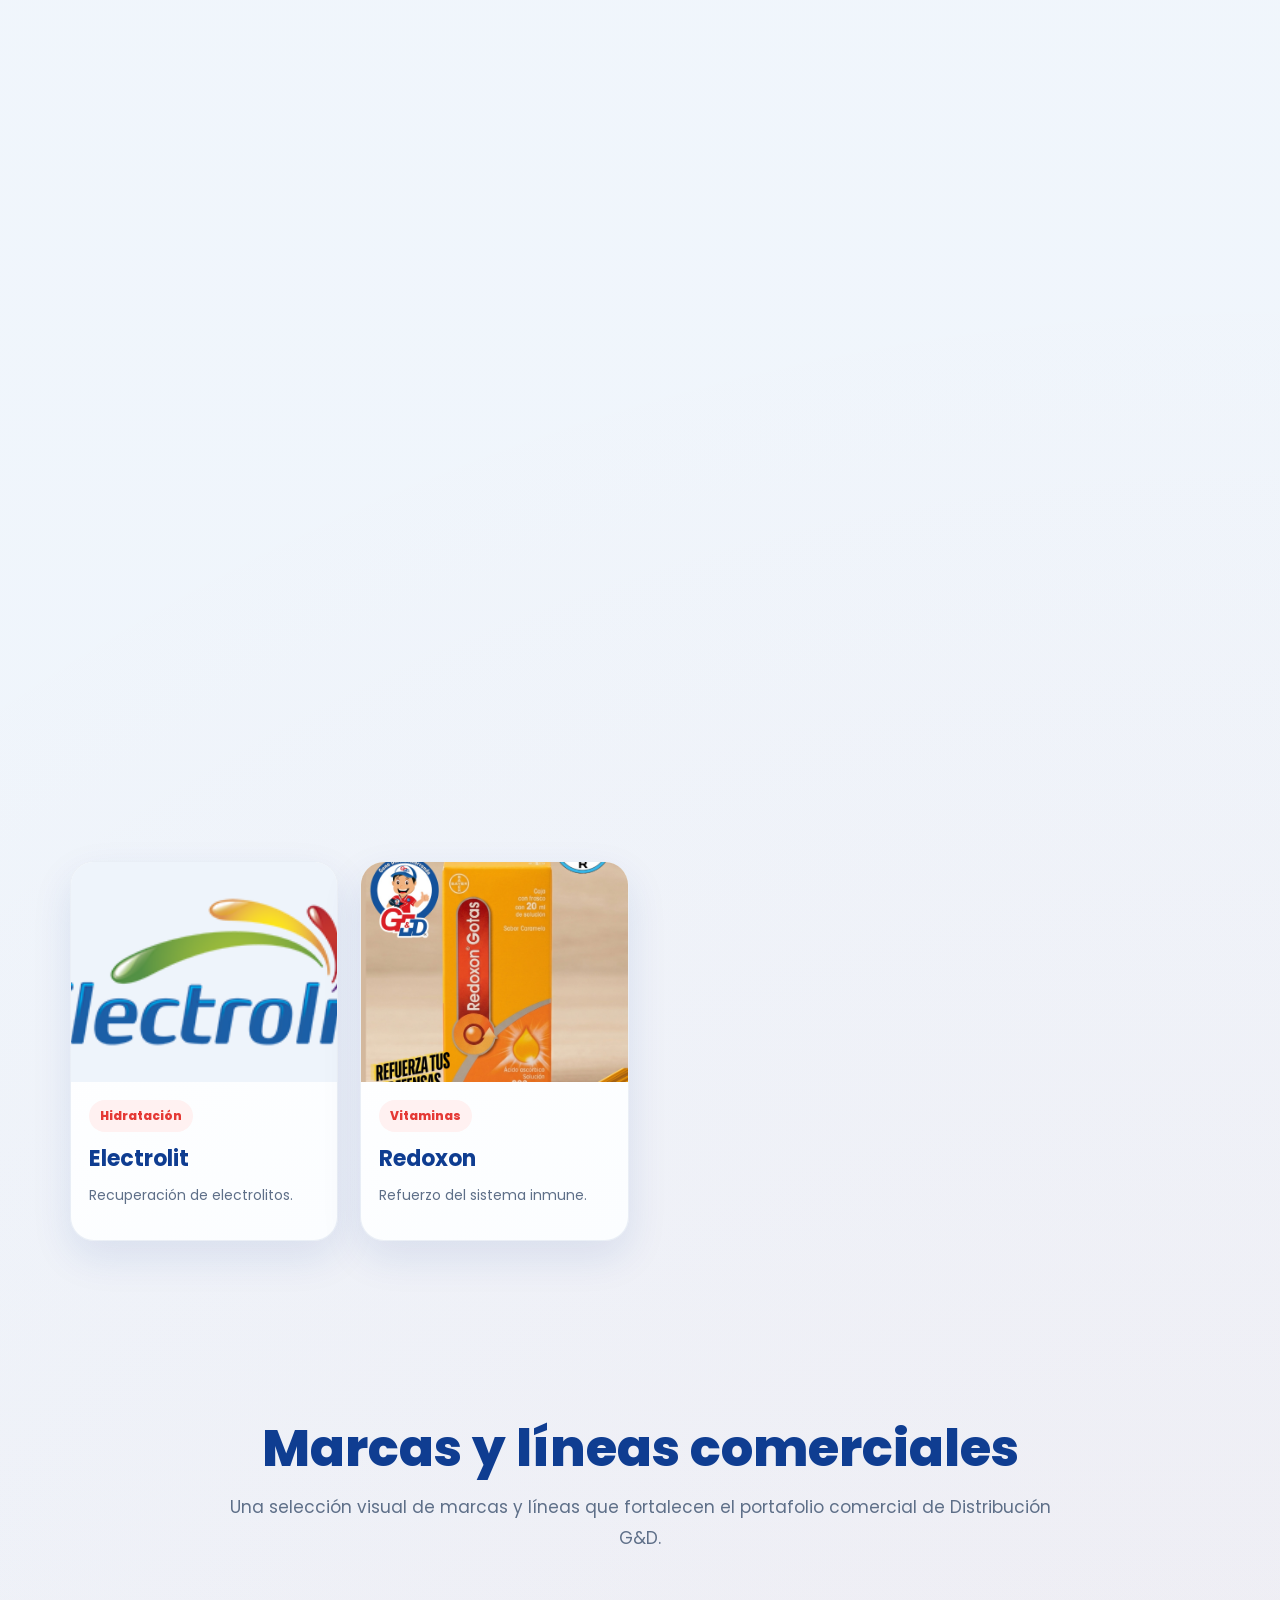
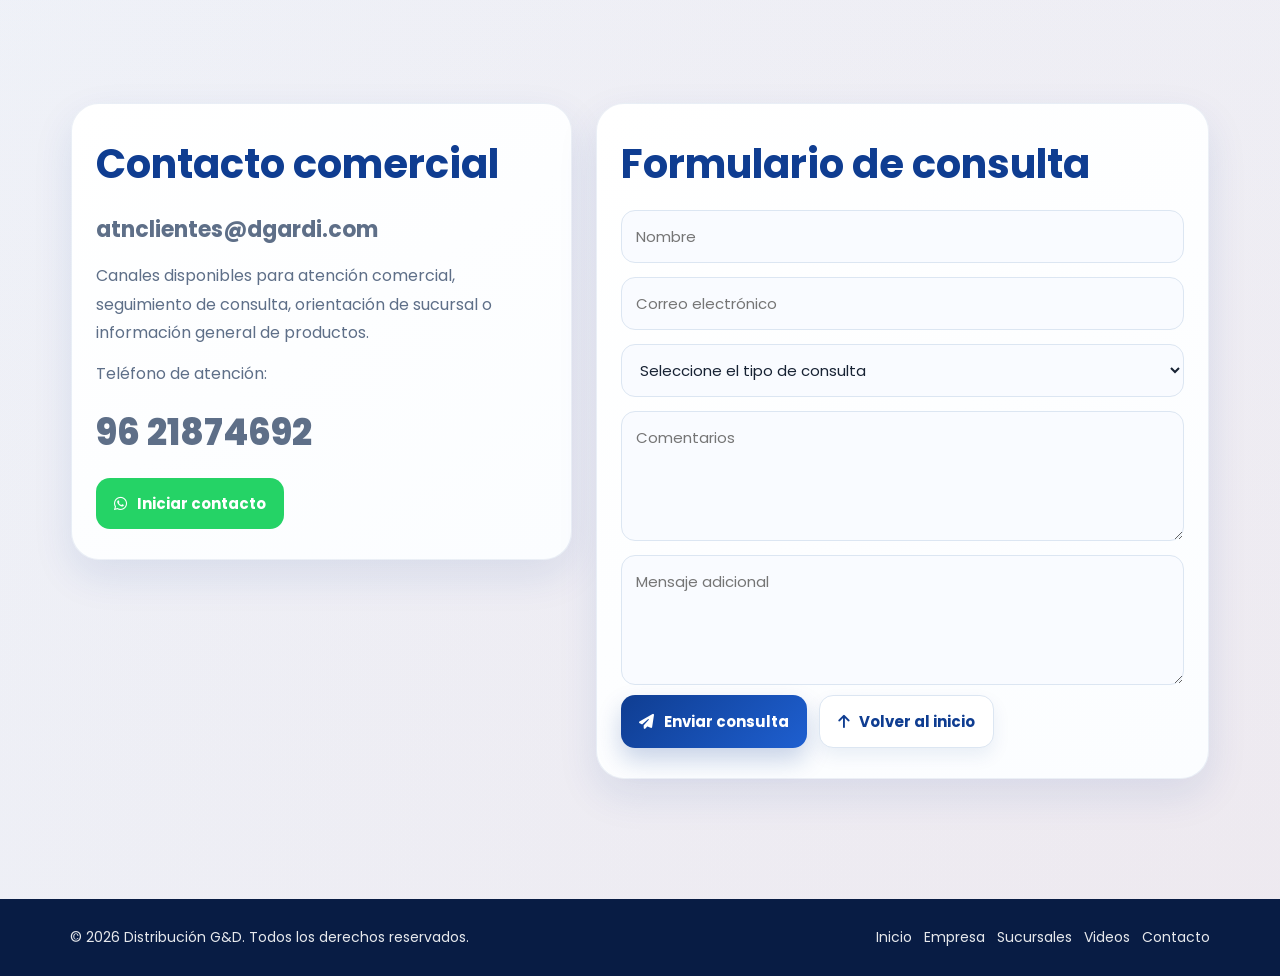
==== commit 6b4120d9: "nuevo disñ" ====
--- a/index.html
+++ b/index.html
@@ -6,1384 +6,27 @@
 <title>Distribución G&D</title>
 <link href="https://fonts.googleapis.com/css2?family=Poppins:wght@300;400;500;600;700;800&display=swap" rel="stylesheet" />
 <link rel="stylesheet" href="https://cdnjs.cloudflare.com/ajax/libs/font-awesome/6.5.0/css/all.min.css" />
-<style>
-:root{
-  --primary:#0f3d91;
-  --primary-2:#1e5fd0;
-  --primary-soft:#eaf2ff;
-  --secondary:#e53935;
-  --secondary-soft:#fff1f1;
-  --accent:#16a34a;
-  --accent-soft:#e9faef;
-  --warning:#d97706;
-  --warning-soft:#fff5e8;
-  --text:#172233;
-  --text-soft:#5e6f88;
-  --white:#ffffff;
-  --bg:#f5f8fc;
-  --bg-2:#eef4fb;
-  --border:#dce6f2;
-  --shadow:0 16px 40px rgba(15,61,145,.10);
-  --shadow-hover:0 24px 52px rgba(15,61,145,.16);
-  --container:min(1280px,92%);
-}
-
-*{margin:0;padding:0;box-sizing:border-box}
-html{scroll-behavior:smooth}
-body{
-  font-family:Poppins,sans-serif;
-  color:var(--text);
-  background:
-    radial-gradient(circle at top left, rgba(15,61,145,.08), transparent 24%),
-    radial-gradient(circle at bottom right, rgba(229,57,53,.06), transparent 22%),
-    linear-gradient(180deg,#f7fbff 0%,#eef4fb 100%);
-  overflow-x:hidden;
-}
-img{max-width:100%;display:block}
-a{text-decoration:none;color:inherit}
-button,input,select,textarea{font-family:Poppins,sans-serif}
-
-.reveal{
-  opacity:0;
-  transform:translateY(28px);
-  transition:opacity .7s ease, transform .7s ease;
-}
-.reveal.show{
-  opacity:1;
-  transform:translateY(0);
-}
-
-.section{
-  padding:90px 20px;
-}
-.section-title{
-  font-size:clamp(30px,4vw,54px);
-  font-weight:800;
-  line-height:1.08;
-  text-align:center;
-  color:var(--primary);
-  margin-bottom:16px;
-}
-.section-subtitle{
-  max-width:850px;
-  margin:0 auto 30px;
-  text-align:center;
-  color:var(--text-soft);
-  font-size:17px;
-  line-height:1.8;
-}
-.badge{
-  display:inline-flex;
-  align-items:center;
-  gap:8px;
-  padding:10px 16px;
-  border-radius:999px;
-  background:var(--primary-soft);
-  color:var(--primary);
-  font-size:13px;
-  font-weight:700;
-}
-
-.btn{
-  display:inline-flex;
-  align-items:center;
-  justify-content:center;
-  gap:10px;
-  padding:14px 18px;
-  border:none;
-  border-radius:14px;
-  font-size:15px;
-  font-weight:700;
-  cursor:pointer;
-  transition:.28s ease;
-}
-.btn:hover{transform:translateY(-2px)}
-.btn-primary{
-  background:linear-gradient(135deg,var(--primary),var(--primary-2));
-  color:#fff;
-  box-shadow:0 12px 24px rgba(15,61,145,.22);
-}
-.btn-primary:hover{
-  box-shadow:0 16px 28px rgba(15,61,145,.28);
-}
-.btn-secondary{
-  background:#fff;
-  color:var(--primary);
-  border:1px solid var(--border);
-  box-shadow:0 8px 18px rgba(15,61,145,.08);
-}
-.btn-secondary:hover{background:#f8fbff}
-.btn-danger{
-  background:linear-gradient(135deg,var(--secondary),#f15b57);
-  color:#fff;
-}
-.btn-whatsapp{
-  background:#25D366;
-  color:#fff;
-}
-
-header{
-  position:sticky;
-  top:0;
-  z-index:2000;
-  backdrop-filter:blur(16px);
-  background:rgba(8,28,68,.84);
-  border-bottom:1px solid rgba(255,255,255,.08);
-  box-shadow:0 8px 24px rgba(0,0,0,.12);
-}
-nav{
-  width:var(--container);
-  min-height:84px;
-  margin:auto;
-  display:flex;
-  align-items:center;
-  justify-content:space-between;
-  gap:16px;
-  position:relative;
-}
-.logo-wrap{
-  display:flex;
-  align-items:center;
-  gap:14px;
-}
-.logo-wrap img{
-  height:56px;
-  width:auto;
-  background:#fff;
-  border-radius:14px;
-  padding:6px 10px;
-  box-shadow:0 10px 24px rgba(0,0,0,.15);
-}
-.logo-text{
-  display:flex;
-  flex-direction:column;
-  color:#fff;
-}
-.logo-text strong{
-  font-size:18px;
-  line-height:1.1;
-}
-.logo-text span{
-  font-size:12px;
-  opacity:.85;
-}
-nav ul{
-  list-style:none;
-  display:flex;
-  align-items:center;
-  gap:8px;
-  flex-wrap:wrap;
-  justify-content:flex-end;
-}
-nav ul li a{
-  display:block;
-  color:#fff;
-  padding:10px 14px;
-  border-radius:999px;
-  font-weight:600;
-  font-size:14px;
-  transition:.25s ease;
-}
-nav ul li a:hover{
-  background:rgba(255,255,255,.14);
-}
-.menu-toggle{
-  display:none;
-  width:48px;
-  height:48px;
-  border:none;
-  border-radius:14px;
-  background:#fff;
-  color:var(--primary);
-  font-size:26px;
-  font-weight:700;
-  cursor:pointer;
-  box-shadow:0 12px 24px rgba(0,0,0,.16);
-}
-
-.top-banner{
-  width:var(--container);
-  margin:18px auto 0;
-  background:linear-gradient(135deg,#fff8eb,#fff1f1);
-  border:1px solid rgba(229,57,53,.12);
-  border-radius:22px;
-  padding:18px 20px;
-  display:flex;
-  align-items:center;
-  justify-content:space-between;
-  gap:16px;
-  box-shadow:var(--shadow);
-}
-.top-banner strong{color:var(--secondary)}
-.top-banner p{
-  color:#8c413f;
-  line-height:1.7;
-}
-.banner-actions{
-  display:flex;
-  flex-wrap:wrap;
-  gap:10px;
-}
-.banner-btn{
-  display:inline-flex;
-  align-items:center;
-  justify-content:center;
-  gap:8px;
-  background:var(--secondary);
-  color:#fff;
-  padding:12px 16px;
-  border-radius:999px;
-  font-size:14px;
-  font-weight:700;
-  transition:.28s ease;
-  white-space:nowrap;
-}
-.banner-btn:hover{
-  transform:translateY(-2px);
-  box-shadow:0 14px 24px rgba(229,57,53,.22);
-}
-
-.hero{
-  position:relative;
-  overflow:hidden;
-  padding:54px 20px 38px;
-}
-.hero::before{
-  content:"";
-  position:absolute;
-  width:500px;
-  height:500px;
-  border-radius:50%;
-  background:radial-gradient(circle, rgba(15,61,145,.18), rgba(15,61,145,0) 72%);
-  top:-180px;
-  left:-130px;
-}
-.hero::after{
-  content:"";
-  position:absolute;
-  width:440px;
-  height:440px;
-  border-radius:50%;
-  background:radial-gradient(circle, rgba(229,57,53,.14), rgba(229,57,53,0) 70%);
-  bottom:-180px;
-  right:-130px;
-}
-.hero-inner{
-  width:var(--container);
-  margin:auto;
-  display:grid;
-  grid-template-columns:1.05fr .95fr;
-  gap:28px;
-  align-items:center;
-  position:relative;
-  z-index:1;
-}
-.hero-copy .badge{margin-bottom:18px}
-.hero-title{
-  font-size:clamp(38px,5vw,70px);
-  line-height:1.02;
-  color:var(--primary);
-  font-weight:800;
-  margin-bottom:16px;
-}
-.hero-title span{color:var(--secondary)}
-.hero-line{
-  width:130px;
-  height:7px;
-  border-radius:999px;
-  background:linear-gradient(90deg,var(--primary),var(--secondary));
-  margin-bottom:22px;
-}
-.hero-copy p{
-  font-size:18px;
-  line-height:1.8;
-  color:var(--text-soft);
-  max-width:700px;
-}
-.hero-actions{
-  display:flex;
-  flex-wrap:wrap;
-  gap:12px;
-  margin-top:26px;
-}
-.hero-visual-card{
-  background:rgba(255,255,255,.84);
-  border:1px solid rgba(255,255,255,.65);
-  border-radius:34px;
-  padding:24px;
-  box-shadow:0 20px 60px rgba(15,61,145,.18);
-  backdrop-filter:blur(10px);
-}
-.hero-visual img{
-  width:100%;
-  max-width:470px;
-  margin:auto;
-  filter:drop-shadow(0 18px 28px rgba(0,0,0,.18));
-}
-
-.hero-panel{
-  width:var(--container);
-  margin:24px auto 0;
-  display:grid;
-  grid-template-columns:repeat(4,1fr);
-  gap:16px;
-  position:relative;
-  z-index:1;
-}
-.panel-card{
-  background:linear-gradient(145deg,#ffffff 0%,#fbfdff 100%);
-  border:1px solid rgba(15,61,145,.08);
-  border-radius:24px;
-  padding:20px;
-  box-shadow:var(--shadow);
-  transition:.3s ease;
-}
-.panel-card:hover{
-  transform:translateY(-6px);
-  box-shadow:var(--shadow-hover);
-}
-.panel-icon{
-  width:62px;
-  height:62px;
-  border-radius:18px;
-  display:flex;
-  align-items:center;
-  justify-content:center;
-  font-size:24px;
-  color:#fff;
-  margin-bottom:14px;
-}
-.panel-icon.search{background:linear-gradient(135deg,#0f3d91,#3b7cff)}
-.panel-icon.promo{background:linear-gradient(135deg,#e53935,#ff7b72)}
-.panel-icon.location{background:linear-gradient(135deg,#16a34a,#48c977)}
-.panel-icon.contact{background:linear-gradient(135deg,#d97706,#f0b24a)}
-.panel-card h3{
-  color:var(--primary);
-  font-size:20px;
-  margin-bottom:8px;
-}
-.panel-card p{
-  color:var(--text-soft);
-  font-size:14px;
-  line-height:1.7;
-  margin-bottom:14px;
-}
-
-.branch-highlight{
-  width:var(--container);
-  margin:34px auto 0;
-  background:linear-gradient(145deg,#ffffff 0%,#f9fbff 100%);
-  border:1px solid rgba(15,61,145,.08);
-  border-radius:30px;
-  padding:28px;
-  box-shadow:var(--shadow);
-  display:grid;
-  grid-template-columns:1.5fr .7fr;
-  gap:20px;
-}
-.branch-highlight-left h3{
-  font-size:clamp(28px,3vw,42px);
-  color:var(--primary);
-  line-height:1.1;
-  margin:12px 0 14px;
-}
-.branch-highlight-left p{
-  color:var(--text-soft);
-  line-height:1.75;
-  margin-bottom:18px;
-}
-.location-actions{
-  display:flex;
-  align-items:center;
-  gap:12px;
-  flex-wrap:wrap;
-  margin-bottom:18px;
-}
-.location-message{
-  color:var(--text-soft);
-  font-size:14px;
-  font-weight:600;
-}
-.location-btn{
-  background:linear-gradient(135deg,var(--primary),var(--primary-2));
-  color:#fff;
-  padding:13px 18px;
-  border:none;
-  border-radius:14px;
-  font-size:15px;
-  font-weight:700;
-  display:inline-flex;
-  align-items:center;
-  gap:10px;
-  cursor:pointer;
-  transition:.28s ease;
-}
-.location-btn:hover{
-  transform:translateY(-2px);
-  box-shadow:0 14px 24px rgba(15,61,145,.24);
-}
-.location-btn:disabled{
-  opacity:.72;
-  cursor:not-allowed;
-  transform:none;
-}
-.nearest-branches{
-  display:grid;
-  grid-template-columns:repeat(2,minmax(0,1fr));
-  gap:16px;
-}
-.nearest-card{
-  background:linear-gradient(180deg,#ffffff 0%,#f6faff 100%);
-  border:1px solid rgba(15,61,145,.08);
-  border-radius:22px;
-  padding:18px;
-  min-height:220px;
-  box-shadow:0 10px 24px rgba(15,61,145,.07);
-  transition:.3s ease;
-  display:flex;
-  flex-direction:column;
-  justify-content:space-between;
-}
-.nearest-card:hover{
-  transform:translateY(-4px);
-  box-shadow:var(--shadow-hover);
-}
-.nearest-card h4{
-  color:var(--primary);
-  font-size:20px;
-  margin-bottom:10px;
-}
-.nearest-card p{
-  color:var(--text-soft);
-  line-height:1.6;
-  font-size:14px;
-  margin-bottom:14px;
-}
-.nearest-meta{
-  display:flex;
-  flex-wrap:wrap;
-  gap:8px;
-  margin-bottom:14px;
-}
-.nearest-meta span{
-  background:#fff;
-  color:var(--primary);
-  padding:8px 10px;
-  border-radius:999px;
-  font-size:12px;
-  font-weight:700;
-  box-shadow:0 6px 14px rgba(15,61,145,.08);
-}
-.nearest-actions{
-  display:flex;
-  gap:10px;
-}
-.nearest-actions button,
-.nearest-actions a{
-  flex:1;
-  border:none;
-  border-radius:12px;
-  padding:11px 12px;
-  background:var(--primary);
-  color:#fff;
-  font-size:14px;
-  font-weight:700;
-  text-align:center;
-  cursor:pointer;
-  transition:.28s ease;
-}
-.nearest-actions button:hover,
-.nearest-actions a:hover{
-  background:var(--secondary);
-  transform:translateY(-2px);
-}
-.branch-highlight-right{
-  background:linear-gradient(145deg,#0f3d91,#1c57c4);
-  border-radius:26px;
-  padding:24px;
-  color:#fff;
-  min-height:100%;
-  display:flex;
-  flex-direction:column;
-  justify-content:center;
-  box-shadow:0 18px 30px rgba(15,61,145,.24);
-}
-.branch-highlight-right h4{
-  font-size:26px;
-  line-height:1.2;
-  margin-bottom:12px;
-}
-.branch-highlight-right p{
-  line-height:1.7;
-  font-size:15px;
-  opacity:.95;
-  margin-bottom:18px;
-}
-.status-pill{
-  display:inline-flex;
-  align-items:center;
-  justify-content:center;
-  width:max-content;
-  padding:10px 16px;
-  border-radius:999px;
-  font-size:13px;
-  font-weight:800;
-}
-.status-open{background:#d8f8e0;color:#17753a}
-.status-closed{background:#ffe4e4;color:#b3261e}
-
-.featured-month{
-  width:var(--container);
-  margin:auto;
-  background:linear-gradient(135deg,#0d347c 0%,#1455c2 55%,#ef5350 100%);
-  border-radius:32px;
-  padding:32px;
-  color:#fff;
-  display:grid;
-  grid-template-columns:.95fr 1.05fr;
-  gap:28px;
-  align-items:center;
-  box-shadow:0 20px 60px rgba(15,61,145,.24);
-}
-.featured-month-media{
-  background:rgba(255,255,255,.12);
-  border:1px solid rgba(255,255,255,.16);
-  border-radius:28px;
-  padding:18px;
-}
-.featured-month-media img{
-  width:100%;
-  max-width:420px;
-  margin:auto;
-  border-radius:20px;
-}
-.featured-month-badge{
-  display:inline-flex;
-  align-items:center;
-  gap:8px;
-  padding:10px 15px;
-  border-radius:999px;
-  background:rgba(255,255,255,.18);
-  font-size:13px;
-  font-weight:700;
-  margin-bottom:14px;
-}
-.featured-month h2{
-  font-size:clamp(30px,4vw,50px);
-  line-height:1.05;
-  margin-bottom:14px;
-}
-.featured-month p{
-  line-height:1.85;
-  opacity:.95;
-  margin-bottom:18px;
-}
-.featured-list{
-  display:grid;
-  gap:10px;
-  margin-bottom:22px;
-}
-.featured-list div{
-  display:flex;
-  align-items:center;
-  gap:10px;
-  font-weight:600;
-}
-.featured-list i{color:#fff}
-
-.tabs-wrap{
-  width:var(--container);
-  margin:auto;
-}
-.tabs-header{
-  display:flex;
-  justify-content:center;
-  flex-wrap:wrap;
-  gap:12px;
-  margin-bottom:24px;
-}
-.tab-btn{
-  border:none;
-  padding:13px 18px;
-  border-radius:999px;
-  background:#fff;
-  color:var(--primary);
-  font-size:14px;
-  font-weight:700;
-  cursor:pointer;
-  border:1px solid var(--border);
-  box-shadow:0 8px 18px rgba(15,61,145,.06);
-  transition:.25s ease;
-}
-.tab-btn.active,
-.tab-btn:hover{
-  background:linear-gradient(135deg,var(--primary),var(--primary-2));
-  color:#fff;
-  border-color:transparent;
-}
-.tab-panel{display:none}
-.tab-panel.active{display:block}
-
-.product-grid,
-.best-sellers-grid,
-.compare-grid,
-.values-grid,
-.brands-gallery{
-  width:var(--container);
-  margin:auto;
-  display:grid;
-  gap:22px;
-}
-.product-grid{grid-template-columns:repeat(4,1fr)}
-.best-sellers-grid{grid-template-columns:repeat(4,1fr)}
-.compare-grid{grid-template-columns:repeat(4,1fr)}
-.values-grid{grid-template-columns:repeat(3,1fr)}
-.brands-gallery{grid-template-columns:repeat(5,1fr)}
-
-.product-card,
-.best-seller-card,
-.compare-card,
-.value-card,
-.brand-card{
-  background:linear-gradient(145deg,#ffffff 0%,#fbfdff 100%);
-  border:1px solid rgba(15,61,145,.08);
-  border-radius:24px;
-  box-shadow:var(--shadow);
-  transition:.32s ease;
-}
-.product-card:hover,
-.best-seller-card:hover,
-.compare-card:hover,
-.value-card:hover,
-.brand-card:hover{
-  transform:translateY(-8px);
-  box-shadow:var(--shadow-hover);
-}
-
-.product-card{
-  overflow:hidden;
-  text-align:left;
-}
-.product-image{
-  height:220px;
-  background:#eef4fb;
-  overflow:hidden;
-}
-.product-image img{
-  width:100%;
-  height:100%;
-  object-fit:cover;
-}
-.product-info{padding:18px}
-.product-top{
-  display:flex;
-  align-items:center;
-  justify-content:space-between;
-  gap:10px;
-  margin-bottom:10px;
-}
-.product-tag{
-  display:inline-block;
-  padding:7px 11px;
-  border-radius:999px;
-  background:var(--primary-soft);
-  color:var(--primary);
-  font-size:12px;
-  font-weight:800;
-}
-.product-badge{
-  display:inline-block;
-  padding:6px 10px;
-  border-radius:999px;
-  background:var(--secondary-soft);
-  color:var(--secondary);
-  font-size:11px;
-  font-weight:800;
-}
-.product-info h3{
-  color:var(--primary);
-  font-size:21px;
-  margin-bottom:8px;
-}
-.product-info p{
-  color:var(--text-soft);
-  font-size:14px;
-  line-height:1.7;
-  margin-bottom:14px;
-}
-.product-meta{
-  display:flex;
-  flex-wrap:wrap;
-  gap:8px;
-  margin-bottom:14px;
-}
-.product-meta span{
-  background:#fff;
-  color:var(--primary);
-  padding:7px 10px;
-  border-radius:999px;
-  font-size:12px;
-  font-weight:700;
-  box-shadow:0 6px 14px rgba(15,61,145,.08);
-}
-
-.best-seller-card{
-  overflow:hidden;
-  text-align:left;
-}
-.best-seller-image{
-  height:220px;
-  background:#eef4fb;
-}
-.best-seller-image img{
-  width:100%;
-  height:100%;
-  object-fit:cover;
-}
-.best-seller-info{padding:18px}
-.best-seller-tag{
-  display:inline-block;
-  padding:7px 11px;
-  border-radius:999px;
-  background:var(--secondary-soft);
-  color:var(--secondary);
-  font-size:12px;
-  font-weight:800;
-  margin-bottom:10px;
-}
-.best-seller-info h3{
-  color:var(--primary);
-  font-size:22px;
-  margin-bottom:8px;
-}
-.best-seller-info p{
-  color:var(--text-soft);
-  font-size:14px;
-  line-height:1.75;
-  margin-bottom:14px;
-}
-
-.compare-card{
-  padding:22px 18px;
-  text-align:left;
-}
-.compare-top{
-  display:flex;
-  justify-content:space-between;
-  gap:12px;
-  align-items:start;
-  margin-bottom:12px;
-}
-.compare-card h3{
-  color:var(--primary);
-  font-size:22px;
-}
-.compare-status{
-  display:inline-flex;
-  align-items:center;
-  justify-content:center;
-  padding:8px 12px;
-  border-radius:999px;
-  font-size:12px;
-  font-weight:800;
-}
-.compare-status.open{
-  background:#d8f8e0;
-  color:#17753a;
-}
-.compare-status.closed{
-  background:#ffe4e4;
-  color:#b3261e;
-}
-.compare-card p{
-  color:var(--text-soft);
-  font-size:14px;
-  line-height:1.75;
-  margin-bottom:12px;
-}
-.compare-list{
-  display:grid;
-  gap:9px;
-  margin-bottom:16px;
-}
-.compare-list div{
-  display:flex;
-  align-items:center;
-  gap:10px;
-  color:var(--text);
-  font-size:14px;
-}
-.compare-list i{
-  color:var(--primary);
-}
-
-.value-card{
-  padding:30px 24px;
-  text-align:left;
-}
-.value-icon{
-  width:70px;
-  height:70px;
-  border-radius:20px;
-  background:var(--primary-soft);
-  color:var(--primary);
-  display:flex;
-  align-items:center;
-  justify-content:center;
-  font-size:30px;
-  margin-bottom:18px;
-}
-.value-card h3{
-  color:var(--primary);
-  font-size:28px;
-  margin-bottom:14px;
-}
-.value-card p{
-  color:var(--text-soft);
-  font-size:16px;
-  line-height:1.85;
-}
-
-.slider{
-  width:min(1100px,86%);
-  margin:28px auto 46px;
-  overflow:hidden;
-  border-radius:28px;
-  box-shadow:var(--shadow);
-}
-.slides{
-  display:flex;
-  width:400%;
-  animation:slide 22s infinite;
-}
-.slides img{
-  width:25%;
-  flex:0 0 25%;
-  height:500px;
-  object-fit:cover;
-}
-@keyframes slide{
-  0%,20%{transform:translateX(0)}
-  25%,45%{transform:translateX(-25%)}
-  50%,70%{transform:translateX(-50%)}
-  75%,100%{transform:translateX(-75%)}
-}
-
-.brand-card{
-  min-height:160px;
-  padding:22px;
-  display:flex;
-  align-items:center;
-  justify-content:center;
-}
-.brand-card img{
-  max-width:100%;
-  max-height:90px;
-  object-fit:contain;
-  filter:drop-shadow(0 5px 12px rgba(0,0,0,.08));
-}
-
-.contact{
-  width:var(--container);
-  margin:auto;
-  padding:30px 20px 100px;
-  display:grid;
-  grid-template-columns:.9fr 1.1fr;
-  gap:24px;
-  align-items:start;
-}
-.contact-card{
-  background:linear-gradient(145deg,#ffffff 0%,#fbfdff 100%);
-  border:1px solid rgba(15,61,145,.08);
-  border-radius:28px;
-  padding:30px 24px;
-  box-shadow:var(--shadow);
-}
-.contact-card h2{
-  color:var(--primary);
-  font-size:clamp(28px,4vw,40px);
-  margin-bottom:16px;
-}
-.contact-card p{
-  color:var(--text-soft);
-  line-height:1.8;
-  margin-bottom:12px;
-}
-.contact-email{
-  font-size:22px;
-  font-weight:700;
-  color:var(--secondary);
-}
-.contact-phone{
-  font-size:36px;
-  line-height:1.1;
-  color:var(--primary);
-  font-weight:800;
-}
-.form-grid{
-  display:grid;
-  grid-template-columns:1fr 1fr;
-  gap:14px;
-}
-.form-grid .full{grid-column:1/-1}
-textarea{
-  min-height:130px;
-  resize:vertical;
-}
-.form-actions{
-  margin-top:10px;
-  display:flex;
-  gap:12px;
-  flex-wrap:wrap;
-}
-input,select,textarea{
-  width:100%;
-  padding:14px 14px;
-  border:1px solid var(--border);
-  outline:none;
-  background:#f9fbff;
-  border-radius:14px;
-  color:var(--text);
-  font-size:15px;
-  transition:.25s ease;
-}
-input:focus,select:focus,textarea:focus{
-  border-color:var(--primary);
-  background:#fff;
-  box-shadow:0 0 0 4px rgba(15,61,145,.08);
-}
-
-.modal{
-  position:fixed;
-  inset:0;
-  background:rgba(9,21,46,.72);
-  backdrop-filter:blur(7px);
-  display:none;
-  justify-content:center;
-  align-items:center;
-  z-index:5000;
-  padding:20px;
-}
-.modal.show{
-  display:flex;
-  animation:fadeModal .32s ease;
-}
-.modal-content,
-.map-modal-content{
-  width:min(920px,95%);
-  max-height:88vh;
-  overflow:hidden;
-  border-radius:28px;
-  background:#fff;
-  box-shadow:0 28px 70px rgba(0,0,0,.30);
-  animation:zoomIn .32s ease;
-  position:relative;
-}
-.modal-grid{
-  display:grid;
-  grid-template-columns:320px 1fr;
-  gap:24px;
-  align-items:center;
-  padding:28px;
-}
-.modal-image{
-  width:100%;
-  max-height:300px;
-  object-fit:contain;
-}
-.modal-info{
-  max-height:72vh;
-  overflow-y:auto;
-  padding-right:8px;
-}
-.modal-info h2,
-.map-info h2{
-  color:var(--primary);
-  font-size:34px;
-  line-height:1.15;
-  margin-bottom:14px;
-}
-.modal-info p,
-.map-info p{
-  color:var(--text-soft);
-  line-height:1.9;
-  font-size:16px;
-}
-.close-btn{
-  position:absolute;
-  top:14px;
-  right:16px;
-  width:40px;
-  height:40px;
-  border:none;
-  border-radius:50%;
-  background:#fff;
-  color:var(--primary);
-  font-size:22px;
-  cursor:pointer;
-  box-shadow:0 12px 24px rgba(0,0,0,.18);
-  transition:.25s ease;
-  z-index:10;
-}
-.close-btn:hover{
-  background:var(--secondary);
-  color:#fff;
-  transform:rotate(90deg);
-}
-.map-modal-grid{
-  display:grid;
-  grid-template-columns:1fr 1.2fr;
-  gap:22px;
-  padding:28px;
-  align-items:start;
-}
-.map-btn{
-  display:inline-flex;
-  align-items:center;
-  justify-content:center;
-  gap:8px;
-  background:var(--primary);
-  color:#fff;
-  padding:12px 18px;
-  border-radius:12px;
-  font-size:15px;
-  font-weight:700;
-  transition:.28s ease;
-  margin-top:4px;
-}
-.map-btn:hover{
-  background:var(--secondary);
-  transform:translateY(-2px);
-}
-.map-frame{
-  width:100%;
-  height:390px;
-  border:0;
-  border-radius:18px;
-  box-shadow:0 10px 24px rgba(15,61,145,.14);
-}
-#estadoContainer{margin:18px 0 20px}
-#sucursalEstado{
-  display:inline-flex;
-  align-items:center;
-  justify-content:center;
-  padding:12px 18px;
-  border-radius:999px;
-  font-size:14px;
-  font-weight:800;
-}
-.estado-open{background:#d8f8e0;color:#17753a}
-.estado-closed{background:#ffe5e5;color:#b42318}
-
-.whatsapp-container{
-  position:fixed;
-  right:20px;
-  bottom:20px;
-  z-index:6000;
-  display:flex;
-  flex-direction:column;
-  align-items:flex-end;
-  gap:12px;
-}
-.whatsapp-options{
-  display:none;
-  flex-direction:column;
-  gap:10px;
-}
-.whatsapp-options.show{
-  display:flex;
-  animation:fadeUp .25s ease;
-}
-.whatsapp-options a{
-  background:#fff;
-  color:var(--primary);
-  padding:12px 16px;
-  border-radius:14px;
-  font-size:14px;
-  font-weight:700;
-  min-width:250px;
-  box-shadow:0 12px 24px rgba(0,0,0,.14);
-  transition:.25s ease;
-}
-.whatsapp-options a:hover{
-  background:#25D366;
-  color:#fff;
-  transform:translateX(-4px);
-}
-.whatsapp-float{
-  width:64px;
-  height:64px;
-  border:none;
-  border-radius:50%;
-  background:#25D366;
-  color:#fff;
-  font-size:32px;
-  display:flex;
-  align-items:center;
-  justify-content:center;
-  cursor:pointer;
-  box-shadow:0 16px 30px rgba(0,0,0,.20);
-  animation:float 2s ease-in-out infinite;
-}
-.whatsapp-float:hover{transform:scale(1.06)}
-
-.mobile-bottom-bar{
-  display:none;
-  position:fixed;
-  left:0;
-  right:0;
-  bottom:0;
-  z-index:7000;
-  background:rgba(255,255,255,.96);
-  backdrop-filter:blur(10px);
-  border-top:1px solid rgba(15,61,145,.10);
-  box-shadow:0 -10px 24px rgba(15,61,145,.12);
-  padding:10px 8px calc(10px + env(safe-area-inset-bottom));
-}
-.mobile-bottom-nav{
-  display:grid;
-  grid-template-columns:repeat(4,1fr);
-  gap:8px;
-}
-.mobile-bottom-nav a{
-  display:flex;
-  flex-direction:column;
-  align-items:center;
-  justify-content:center;
-  gap:5px;
-  color:var(--primary);
-  font-size:11px;
-  font-weight:700;
-  padding:8px 4px;
-  border-radius:14px;
-  transition:.25s ease;
-}
-.mobile-bottom-nav a i{font-size:18px}
-.mobile-bottom-nav a:hover,
-.mobile-bottom-nav a.active{
-  background:var(--primary-soft);
-}
-
-footer{
-  margin-top:20px;
-  background:#081c44;
-  color:#fff;
-  padding:28px 20px;
-}
-.footer-inner{
-  width:var(--container);
-  margin:auto;
-  display:flex;
-  justify-content:space-between;
-  align-items:center;
-  gap:16px;
-  flex-wrap:wrap;
-}
-.footer-inner p{
-  opacity:.9;
-  font-size:14px;
-}
-.footer-links{
-  display:flex;
-  gap:12px;
-  flex-wrap:wrap;
-}
-.footer-links a{
-  color:#fff;
-  opacity:.9;
-  font-size:14px;
-}
-.footer-links a:hover{
-  opacity:1;
-  text-decoration:underline;
-}
-
-@keyframes fadeModal{
-  from{opacity:0}
-  to{opacity:1}
-}
-@keyframes zoomIn{
-  from{opacity:0;transform:scale(.94) translateY(20px)}
-  to{opacity:1;transform:scale(1) translateY(0)}
-}
-@keyframes float{
-  0%{transform:translateY(0)}
-  50%{transform:translateY(-6px)}
-  100%{transform:translateY(0)}
-}
-@keyframes fadeUp{
-  from{opacity:0;transform:translateY(10px)}
-  to{opacity:1;transform:translateY(0)}
-}
-
-@media (max-width:1180px){
-  .hero-inner,
-  .featured-month{
-    grid-template-columns:1fr;
-  }
-  .hero-copy{text-align:center}
-  .hero-line{margin:0 auto 22px}
-  .hero-copy p{margin:auto}
-  .hero-actions{justify-content:center}
-  .hero-visual img{max-width:380px}
-  .hero-panel,
-  .product-grid,
-  .best-sellers-grid,
-  .compare-grid,
-  .values-grid,
-  .brands-gallery{
-    grid-template-columns:1fr 1fr;
-  }
-  .branch-highlight{grid-template-columns:1fr}
-  .contact{grid-template-columns:1fr}
-}
-
-@media (max-width:860px){
-  nav{
-    width:100%;
-    padding:14px 16px;
-    display:grid;
-    grid-template-columns:1fr auto;
-    gap:12px;
-    min-height:auto;
-  }
-  .menu-toggle{
-    display:flex;
-    align-items:center;
-    justify-content:center;
-  }
-  nav ul{
-    display:none;
-    grid-column:1/-1;
-    width:100%;
-    flex-direction:column;
-    align-items:stretch;
-    gap:10px;
-    background:rgba(255,255,255,.10);
-    border:1px solid rgba(255,255,255,.10);
-    backdrop-filter:blur(8px);
-    border-radius:20px;
-    padding:14px;
-  }
-  nav ul.show{display:flex}
-  nav ul li a{
-    text-align:center;
-    background:rgba(255,255,255,.06);
-    padding:12px 14px;
-  }
-  .logo-text strong{font-size:16px}
-  .logo-text span{font-size:11px}
-
-  .top-banner{flex-direction:column;align-items:flex-start}
-  .hero{padding:40px 16px}
-  .hero-title{font-size:clamp(30px,8vw,48px)}
-  .hero-copy p{font-size:16px}
-  .hero-panel,
-  .nearest-branches,
-  .product-grid,
-  .best-sellers-grid,
-  .compare-grid,
-  .values-grid,
-  .brands-gallery{
-    grid-template-columns:1fr;
-  }
-  .section{padding:70px 16px}
-  .featured-month{padding:22px}
-  .slider{
-    width:100%;
-    margin:22px auto 34px;
-  }
-  .slides img{
-    height:260px;
-    object-fit:cover;
-  }
-  .modal-grid,
-  .map-modal-grid{
-    grid-template-columns:1fr;
-    padding:18px;
-  }
-  .modal-image{
-    max-height:200px;
-    margin:auto;
-  }
-  .modal-info h2,
-  .map-info h2{font-size:26px}
-  .modal-info p,
-  .map-info p{
-    font-size:14px;
-    line-height:1.75;
-  }
-  .map-frame{height:250px}
-  .contact{
-    padding:20px 16px 120px;
-  }
-  .form-grid{grid-template-columns:1fr}
-  .form-grid .full{grid-column:auto}
-  .form-actions{flex-direction:column}
-  .form-actions .btn{width:100%}
-  .whatsapp-container{
-    right:16px;
-    bottom:86px;
-  }
-  .whatsapp-options a{min-width:220px}
-  .whatsapp-float{
-    width:58px;
-    height:58px;
-    font-size:28px;
-  }
-  .mobile-bottom-bar{display:block}
-}
-
-@media (max-width:520px){
-  .hero-visual-card{
-    padding:16px;
-    border-radius:24px;
-  }
-  .branch-highlight{
-    padding:18px 14px;
-    border-radius:22px;
-  }
-  .featured-month{
-    border-radius:24px;
-  }
-  .featured-month h2{
-    font-size:30px;
-  }
-  .contact-card{
-    padding:22px 16px;
-  }
-  .contact-phone{font-size:30px}
-}
-.empresa-video{
-  width:100%;
-  max-width:1100px;
-  height:auto;
-  border-radius:24px;
-  display:block;
-  margin:auto;
-  object-fit:cover;
-  box-shadow:0 15px 40px rgba(0,0,0,.2);
-}
-</style>
+<link rel="stylesheet" href="assets/css/style.css">
+<link rel="stylesheet" href="assets/css/responsive.css">
+<link rel="stylesheet" href="assets/css/animations.css">
 </head>
 <body>
 
 <header>
   <nav>
     <div class="logo-wrap">
-      <img src="logo2.png" alt="Logo G&D" />
+      <img src="assets/images/logo2.png" alt="Logo G&D" />
       <div class="logo-text">
         <strong>Distribución G&D</strong>
         <span>Farmacia, perfumería y abarrotes</span>
       </div>
     </div>
-
     <button class="menu-toggle" id="menuToggle" aria-label="Abrir menú">☰</button>
-
     <ul id="navMenu">
       <li><a href="#inicio">Inicio</a></li>
       <li><a href="#empresa">Empresa</a></li>
       <li><a href="#sucursales">Sucursales</a></li>
+      <li><a href="#videos-promocionales">Videos</a></li>
       <li><a href="#valores-corporativos">Visión, Misión y Valores</a></li>
       <li><a href="#explorar">Explorar</a></li>
       <li><a href="#destacado-mes">Destacado</a></li>
@@ -1404,25 +47,22 @@
   </div>
 </div>
 
+<!-- SECCIÓN HERO -->
 <section class="hero" id="inicio">
   <div class="hero-inner">
     <div class="hero-copy reveal">
       <h1 class="hero-title">Bienvenidos a <span>Distribución G&amp;D</span></h1>
       <div class="hero-line"></div>
-      <p>
-       Distribución G&amp;D transforma tu forma de comprar: acceso rápido a productos, sucursales y líneas comerciales en una sola plataforma, diseñada para brindarte eficiencia, confianza y una experiencia superior.
-      </p>
-
+      <p>Distribución G&amp;D transforma tu forma de comprar: acceso rápido a productos, sucursales y líneas comerciales en una sola plataforma, diseñada para brindarte eficiencia, confianza y una experiencia superior.</p>
       <div class="hero-actions">
         <a href="#explorar" class="btn btn-primary"><i class="fa-solid fa-boxes-stacked"></i> Explorar catálogo</a>
         <a href="#sucursales" class="btn btn-secondary"><i class="fa-solid fa-location-dot"></i> Ver sucursales</a>
         <a href="#contacto" class="btn btn-danger"><i class="fa-solid fa-phone"></i> Solicitar atención</a>
       </div>
     </div>
-
     <div class="hero-visual reveal">
       <div class="hero-visual-card">
-        <img src="principal2.png" alt="Imagen principal" />
+        <img src="assets/images/principal2.png" alt="Imagen principal" />
       </div>
     </div>
   </div>
@@ -1434,21 +74,18 @@
       <p>Accede a categorías y productos destacados desde una navegación más ágil.</p>
       <a href="#explorar" class="btn btn-secondary">Explorar ahora</a>
     </div>
-
     <div class="panel-card reveal">
       <div class="panel-icon promo"><i class="fa-solid fa-percent"></i></div>
       <h3>Promociones visibles</h3>
       <p>Destaca productos clave con una sección comercial más fuerte y mejor presentada.</p>
       <a href="#destacado-mes" class="btn btn-secondary">Ver destacado</a>
     </div>
-
     <div class="panel-card reveal">
       <div class="panel-icon location"><i class="fa-solid fa-location-crosshairs"></i></div>
       <h3>Sucursales activas</h3>
       <p>Consulta ubicación, horarios y estado actual de servicio de forma centralizada.</p>
       <a href="#sucursales" class="btn btn-secondary">Revisar sucursales</a>
     </div>
-
     <div class="panel-card reveal">
       <div class="panel-icon contact"><i class="fa-solid fa-comments"></i></div>
       <h3>Atención directa</h3>
@@ -1462,17 +99,12 @@
       <span class="badge"><i class="fa-solid fa-location-dot"></i> Sucursales cercanas</span>
       <h3>Ubica la mejor opción para tu atención</h3>
       <p>Activa tu ubicación para calcular las sucursales más cercanas y consultar rápidamente su estado de servicio, horario y acceso al mapa.</p>
-
       <div class="location-actions">
-        <button id="locationButton" type="button" class="location-btn">
-          <i class="fa-solid fa-location-crosshairs"></i> Usar mi ubicación
-        </button>
+        <button id="locationButton" type="button" class="location-btn"><i class="fa-solid fa-location-crosshairs"></i> Usar mi ubicación</button>
         <span id="locationMessage" class="location-message"></span>
       </div>
-
       <div class="nearest-branches" id="nearestBranches"></div>
     </div>
-
     <div class="branch-highlight-right">
       <h4 id="highlightRightTitle">Información de sucursal disponible</h4>
       <p id="highlightRightText">Selecciona una sucursal recomendada para visualizar ubicación, horario y referencia directa en Google Maps.</p>
@@ -1481,45 +113,69 @@
   </div>
 </section>
 
-<!-- EMPRESA DESPUÉS DE SUGERENCIA DE SUCURSAL -->
+<!-- SECCIÓN EMPRESA -->
 <section id="empresa" class="section">
   <h2 class="section-title reveal">Empresa</h2>
   <p class="section-subtitle reveal">Distribución G&amp;D consolida su presencia comercial a través de una operación enfocada en servicio, cobertura regional y una oferta integral en farmacia, perfumería y abarrotes.</p>
-
   
-  <div class="slider reveal">
-  <video class="empresa-video" controls>
-    <source src="video2.mp4" type="video/mp4">
-    Tu navegador no soporta video.
-  </video>
-</div>
-</section>
-
-<!-- SUCURSALES DESPUÉS DE EMPRESA -->
+</section>
+
+<!-- SECCIÓN SUCURSALES -->
 <section id="sucursales" class="section">
   <h2 class="section-title reveal">Sucursales</h2>
   <p class="section-subtitle reveal">Consulta la red de sucursales de Distribución G&amp;D, su estado operativo, horario de atención y el perfil principal de servicio de cada una.</p>
   <div class="compare-grid" id="compareSucursales"></div>
 </section>
 
-<!-- VISIÓN, MISIÓN Y VALORES DESPUÉS DE SUCURSALES -->
+<!-- SECCIÓN GALERÍA DE VIDEOS PROMOCIONALES -->
+<section id="videos-promocionales" class="section">
+  <h2 class="section-title reveal">
+    <i class="fa-solid fa-video"></i> Conoce Nuestras Instalaciones
+  </h2>
+  <p class="section-subtitle reveal">
+    Descubre a través de nuestros videos la calidad, limpieza y profesionalismo que ofrecemos en cada una de nuestras sucursales.
+  </p>
+
+  <!-- Video Principal Destacado -->
+  <div class="video-principal reveal">
+    <div class="video-principal-container">
+      <video id="mainVideo" controls poster="assets/images/video2.jpg">
+        <source src="assets/videos/video2.mp4" type="video/mp4">
+        Tu navegador no soporta el elemento de video.
+      </video>
+    </div>
+    <div class="video-principal-info">
+      <h3>Bienvenidos a Distribución G&amp;D</h3>
+      <p>Conoce nuestras instalaciones, la variedad de productos y la atención de calidad que ofrecemos a nuestros clientes.</p>
+      <div class="video-stats">
+        <span><i class="fa-solid fa-store"></i> 4 Sucursales</span>
+        <span><i class="fa-solid fa-tag"></i> Promociones semanales</span>
+        <span><i class="fa-solid fa-star"></i> Atención personalizada</span>
+      </div>
+    </div>
+  </div>
+
+  <!-- Grid de Videos -->
+  <div class="videos-grid" id="videosGrid">
+    <!-- Los videos se cargarán dinámicamente con JavaScript -->
+  </div>
+</section>
+
+<!-- SECCIÓN VISIÓN, MISIÓN Y VALORES -->
 <section id="valores-corporativos" class="section">
   <h2 class="section-title reveal">Visión, Misión y Valores</h2>
   <p class="section-subtitle reveal">Los principios que respaldan la identidad de Distribución G&amp;D y fortalecen su compromiso con el servicio y la atención comercial.</p>
-
   <div class="values-grid">
     <div class="value-card reveal">
       <div class="value-icon"><i class="fa-solid fa-eye"></i></div>
       <h3>Visión</h3>
       <p>Somos una empresa con una ambición: seguir cuidando de tu salud apoyando tu economía. Nos caracterizamos por brindar más de una solución y seguir ofreciendo nuestra principal vocación: tu bienestar.</p>
     </div>
-
     <div class="value-card reveal">
       <div class="value-icon"><i class="fa-solid fa-bullseye"></i></div>
       <h3>Misión</h3>
       <p>Somos una empresa enfocada en ofrecer una alternativa de salud y productos abarroteros siendo proveedores de una gran gama de productos farmacéuticos, apegados a las normas que nos brinde la secretaría de salud con responsabilidad.</p>
     </div>
-
     <div class="value-card reveal">
       <div class="value-icon"><i class="fa-solid fa-handshake-angle"></i></div>
       <h3>Valores</h3>
@@ -1528,10 +184,10 @@
   </div>
 </section>
 
+<!-- SECCIÓN EXPLORAR CATÁLOGO -->
 <section id="explorar" class="section">
   <h2 class="section-title reveal">Explorar catálogo por categoría</h2>
   <p class="section-subtitle reveal">La navegación principal se organiza por categorías estratégicas para facilitar la consulta de líneas comerciales y productos más relevantes.</p>
-
   <div class="tabs-wrap">
     <div class="tabs-header reveal">
       <button class="tab-btn active" data-tab="farmaciaTab">Farmacia</button>
@@ -1539,60 +195,45 @@
       <button class="tab-btn" data-tab="abarrotesTab">Abarrotes</button>
       <button class="tab-btn" data-tab="ofertasTab">Ofertas</button>
     </div>
-
-    <div class="tab-panel active" id="farmaciaTab">
-      <div class="product-grid" id="farmaciaProductos"></div>
-    </div>
-
-    <div class="tab-panel" id="perfumeriaTab">
-      <div class="product-grid" id="perfumeriaProductos"></div>
-    </div>
-
-    <div class="tab-panel" id="abarrotesTab">
-      <div class="product-grid" id="abarrotesProductos"></div>
-    </div>
-
-    <div class="tab-panel" id="ofertasTab">
-      <div class="product-grid" id="ofertasProductos"></div>
-    </div>
-  </div>
-</section>
-
+    <div class="tab-panel active" id="farmaciaTab"><div class="product-grid" id="farmaciaProductos"></div></div>
+    <div class="tab-panel" id="perfumeriaTab"><div class="product-grid" id="perfumeriaProductos"></div></div>
+    <div class="tab-panel" id="abarrotesTab"><div class="product-grid" id="abarrotesProductos"></div></div>
+    <div class="tab-panel" id="ofertasTab"><div class="product-grid" id="ofertasProductos"></div></div>
+  </div>
+</section>
+
+<!-- SECCIÓN DESTACADO DEL MES -->
 <section id="destacado-mes" class="section" style="padding-top:10px;">
   <div class="featured-month reveal">
     <div class="featured-month-media">
-      <img src="pediasure anuncio.jpeg" alt="Producto destacado del mes" />
+      <img src="assets/images/pediasure-anuncio.jpeg" alt="Producto destacado del mes" />
     </div>
     <div>
-  <span class="featured-month-badge"><i class="fa-solid fa-star"></i> Campaña principal del periodo</span>
-  <h2>PediaSure – Nutrición que impulsa su crecimiento</h2>
-  <p>
-    PediaSure es la opción ideal para complementar la alimentación de los más pequeños,
-    brindando una combinación equilibrada de proteínas, vitaminas y minerales que apoyan
-    su desarrollo diario.
-  </p>
-
-  <div class="featured-list">
-    <div><i class="fa-solid fa-check"></i> Apoya el crecimiento y desarrollo</div>
-    <div><i class="fa-solid fa-check"></i> Contiene vitaminas y minerales esenciales</div>
-    <div><i class="fa-solid fa-check"></i> Ideal como complemento nutricional diario</div>
-    <div><i class="fa-solid fa-check"></i> Sabor agradable para una mejor aceptación</div>
-  </div>
-
-  <div style="display:flex;gap:12px;flex-wrap:wrap;">
-    <a href="#mas-buscados" class="btn btn-secondary"><i class="fa-solid fa-arrow-down"></i> Ver productos relacionados</a>
-    <a href="#contacto" class="btn btn-primary"><i class="fa-solid fa-phone"></i> Solicitar información</a>
-  </div>
-</div>
-  </div>
-</section>
-
+      <span class="featured-month-badge"><i class="fa-solid fa-star"></i> Campaña principal del periodo</span>
+      <h2>PediaSure – Nutrición que impulsa su crecimiento</h2>
+      <p>PediaSure es la opción ideal para complementar la alimentación de los más pequeños, brindando una combinación equilibrada de proteínas, vitaminas y minerales que apoyan su desarrollo diario.</p>
+      <div class="featured-list">
+        <div><i class="fa-solid fa-check"></i> Apoya el crecimiento y desarrollo</div>
+        <div><i class="fa-solid fa-check"></i> Contiene vitaminas y minerales esenciales</div>
+        <div><i class="fa-solid fa-check"></i> Ideal como complemento nutricional diario</div>
+        <div><i class="fa-solid fa-check"></i> Sabor agradable para una mejor aceptación</div>
+      </div>
+      <div style="display:flex;gap:12px;flex-wrap:wrap;">
+        <a href="#mas-buscados" class="btn btn-secondary"><i class="fa-solid fa-arrow-down"></i> Ver productos relacionados</a>
+        <a href="#contacto" class="btn btn-primary"><i class="fa-solid fa-phone"></i> Solicitar información</a>
+      </div>
+    </div>
+  </div>
+</section>
+
+<!-- SECCIÓN MÁS BUSCADOS -->
 <section id="mas-buscados" class="section">
   <h2 class="section-title reveal">Productos con mayor interés comercial</h2>
   <p class="section-subtitle reveal">Una vitrina enfocada en los artículos con mejor presencia visual, mayor rotación o mayor interés para los clientes.</p>
   <div class="best-sellers-grid" id="bestSellersGrid"></div>
 </section>
 
+<!-- MODALES -->
 <div class="modal" id="modalEmpresa">
   <div class="modal-content">
     <button class="close-btn" onclick="cerrarModal()">&times;</button>
@@ -1624,23 +265,29 @@
   </div>
 </div>
 
+<!-- Modal de Video -->
+<div class="modal" id="modalVideo">
+  <div class="modal-video-content">
+    <button class="close-btn" onclick="cerrarModalVideo()">&times;</button>
+    <video id="modalVideoPlayer" controls>
+      <source src="" type="video/mp4">
+      Tu navegador no soporta el elemento de video.
+    </video>
+    <h3 id="modalVideoTitle"></h3>
+    <p id="modalVideoDesc"></p>
+  </div>
+</div>
+
+<!-- SECCIÓN MARCAS -->
 <section id="marcas" class="section">
   <h2 class="section-title reveal">Marcas y líneas comerciales</h2>
   <p class="section-subtitle reveal">Una selección visual de marcas y líneas que fortalecen el portafolio comercial de Distribución G&amp;D.</p>
-  <div class="brands-gallery">
-    <div class="brand-card reveal"><img src="bayer.png" alt="Bayer" /></div>
-    <div class="brand-card reveal"><img src="johnsons.png" alt="Johnsons" /></div>
-    <div class="brand-card reveal"><img src="electrolit.png" alt="Electrolit" /></div>
-    <div class="brand-card reveal"><img src="savile.avif" alt="Savilé" /></div>
-    <div class="brand-card reveal"><img src="ensure.png" alt="Ensure" /></div>
-    <div class="brand-card reveal"><img src="pediasure.png" alt="PediaSure" /></div>
-    <div class="brand-card reveal"><img src="pedialyte.png" alt="Pedialyte" /></div>
-    <div class="brand-card reveal"><img src="pyg.png" alt="P&G" /></div>
-    <div class="brand-card reveal"><img src="doloneurobion.png" alt="Doloneurobión" /></div>
-    <div class="brand-card reveal"><img src="neurobion.png" alt="Neurobión" /></div>
-  </div>
-</section>
-
+  <div class="brands-gallery" id="brandsGallery">
+    <!-- Las marcas se llenarán con JavaScript -->
+  </div>
+</section>
+
+<!-- SECCIÓN CONTACTO -->
 <section id="contacto" class="contact">
   <div class="contact-card reveal">
     <h2>Contacto comercial</h2>
@@ -1652,7 +299,6 @@
       <a class="btn btn-whatsapp" target="_blank" href="https://wa.me/529621874692?text=Hola,%20quiero%20informaci%C3%B3n%20general"><i class="fa-brands fa-whatsapp"></i> Iniciar contacto</a>
     </div>
   </div>
-
   <div class="contact-card reveal">
     <h2>Formulario de consulta</h2>
     <div class="form-grid">
@@ -1675,6 +321,7 @@
   </div>
 </section>
 
+<!-- WHATSAPP FLOTANTE -->
 <div class="whatsapp-container">
   <div class="whatsapp-options" id="whatsappOptions">
     <a href="https://wa.me/529621874692?text=Hola,%20quiero%20informaci%C3%B3n%20de%20la%20Sucursal%20Tapachula" target="_blank">Sucursal Tapachula</a>
@@ -1685,11 +332,13 @@
   <button class="whatsapp-float" id="whatsappToggle" aria-label="WhatsApp"><i class="fa-brands fa-whatsapp"></i></button>
 </div>
 
+<!-- BARRA INFERIOR MÓVIL -->
 <div class="mobile-bottom-bar">
   <div class="mobile-bottom-nav">
     <a href="#inicio"><i class="fa-solid fa-house"></i><span>Inicio</span></a>
     <a href="#empresa"><i class="fa-solid fa-building"></i><span>Empresa</span></a>
     <a href="#sucursales"><i class="fa-solid fa-location-dot"></i><span>Sucursales</span></a>
+    <a href="#videos-promocionales"><i class="fa-solid fa-video"></i><span>Videos</span></a>
     <a href="#contacto"><i class="fa-solid fa-phone"></i><span>Contacto</span></a>
   </div>
 </div>
@@ -1701,551 +350,20 @@
       <a href="#inicio">Inicio</a>
       <a href="#empresa">Empresa</a>
       <a href="#sucursales">Sucursales</a>
+      <a href="#videos-promocionales">Videos</a>
       <a href="#contacto">Contacto</a>
     </div>
   </div>
 </footer>
 
-<script>
-const sucursalesData = {
-  tapachula: {
-    nombre: 'Sucursal Tapachula',
-    direccion: 'Carr. a Puerto Madero km 4, Los Naranjos, Canta Ranas, 30797 Tapachula de Córdova y Ordóñez, Chis.',
-    horarioTexto: 'Lun a vie · 8:00 am a 6:00 pm · Sáb 8:00 am a 4:00 pm',
-    enfoque: 'Cobertura amplia y atención de alto flujo',
-    horarios: {
-      lunesViernes: { abre: '08:00', cierra: '18:00' },
-      sabado: { abre: '08:00', cierra: '16:00' }
-    },
-    mapa: 'https://www.google.com/maps?q=Tapachula,Chiapas,Mexico&output=embed',
-    link: 'https://maps.app.goo.gl/iCP9EMFZsKTdKKQ9A',
-    lat: 14.907038641809468,
-    lng: -92.2834320129711
-  },
-  toscana: {
-    nombre: 'Sucursal Toscana',
-    direccion: 'Plaza Toscana Libramiento Sur Oriente, 30785 Tapachula de Córdova y Ordóñez, Chis.',
-    horarioTexto: 'Lun a vie · 8:00 am a 6:00 pm · Sáb 8:00 am a 5:00 pm',
-    enfoque: 'Ubicación estratégica y acceso rápido',
-    horarios: {
-      lunesViernes: { abre: '08:00', cierra: '18:00' },
-      sabado: { abre: '08:00', cierra: '17:00' }
-    },
-    mapa: 'https://www.google.com/maps?q=Toscana,Tapachula,Chiapas,Mexico&output=embed',
-    link: 'https://maps.app.goo.gl/hv1utfDiUdBwcUieA',
-    lat: 14.85721410750208,
-    lng: -92.2782996
-  },
-  ciudadhidalgo: {
-    nombre: 'Sucursal Ciudad Hidalgo',
-    direccion: 'Tercera avenida Oriente entre Primera y Tercera Norte, Ciudad Hidalgo, 30840 Cdad. Hidalgo, Chis.',
-    horarioTexto: 'Lun a vie · 7:30 am a 5:30 pm · Sáb 7:30 am a 3:30 pm',
-    enfoque: 'Atención regional y servicio cercano',
-    horarios: {
-      lunesViernes: { abre: '07:30', cierra: '17:30' },
-      sabado: { abre: '07:30', cierra: '15:30' }
-    },
-    mapa: 'https://www.google.com/maps?q=Ciudad+Hidalgo,Chiapas,Mexico&output=embed',
-    link: 'https://maps.app.goo.gl/F6ryDvbnRQXbtqWa9',
-    lat: 14.6813187,
-    lng: -92.1494964
-  },
-  tuxtla: {
-    nombre: 'Sucursal Tuxtla Gutiérrez',
-    direccion: 'De la Octava Sur Ote. 1535-Locales 07 y 08, entre 13 y 15 Oriente, Santa Cruz, 29073 Tuxtla Gutiérrez, Chis.',
-    horarioTexto: 'Lun a vie · 8:00 am a 6:00 pm · Sáb 8:00 am a 4:00 pm',
-    enfoque: 'Cobertura urbana y atención ágil',
-    horarios: {
-      lunesViernes: { abre: '08:00', cierra: '18:00' },
-      sabado: { abre: '08:00', cierra: '16:00' }
-    },
-    mapa: 'https://www.google.com/maps?q=Tuxtla+Gutierrez,Chiapas,Mexico&output=embed',
-    link: 'https://maps.app.goo.gl/2pcGG943xgzVTg6v8',
-    lat: 16.74520249631762,
-    lng: -93.10482933216417
-  }
-};
-
-const productosCatalogo = {
-  farmacia: [
-    { nombre:'Paracetamol', descripcion:'Producto de consulta frecuente dentro de la línea farmacéutica.', imagen:'mauvicam.jpeg', badge:'Popular', meta:['Farmacia','Tapachula'] },
-    { nombre:'Vitamina C', descripcion:'Opción orientada a bienestar y temporada.', imagen:'redoxon.jpeg', badge:'Recomendado', meta:['Vitaminas','Toscana'] },
-    { nombre:'PediaSure', descripcion:'Línea con fuerte presencia visual y valor comercial.', imagen:'pediasure anuncio.jpeg', badge:'Destacado', meta:['Nutrición','Ciudad Hidalgo'] },
-    { nombre:'Pomada de la Campana', descripcion:'Artículo clásico de referencia dentro del catálogo.', imagen:'pomadadelacampana.jpeg', badge:'Clásico', meta:['Cuidado','Tuxtla'] }
-  ],
-  perfumeria: [
-    { nombre:'Caprice Naturals', descripcion:'Línea capilar con alto valor visual en exhibición.', imagen:'caprice.jpeg', badge:'Popular', meta:['Cabello','Tapachula'] },
-    { nombre:'Caprice Control Caída', descripcion:'Producto enfocado a una necesidad específica de cuidado personal.', imagen:'caprice 2.jpeg', badge:'Especial', meta:['Perfumería','Toscana'] },
-    { nombre:'Herbal Essences', descripcion:'Opción premium para destacar una línea de shampoo.', imagen:'herbal.jpeg', badge:'Premium', meta:['Cabello','Tuxtla'] },
-    { nombre:'Speed Stick', descripcion:'Producto funcional con presencia constante en la categoría.', imagen:'speed stick.jpeg', badge:'Más pedido', meta:['Higiene','Ciudad Hidalgo'] }
-  ],
-  abarrotes: [
-    { nombre:'Zote Rosa', descripcion:'Producto reconocido con aplicación en limpieza del hogar.', imagen:'zote.jpeg', badge:'Popular', meta:['Hogar','Tapachula'] },
-    { nombre:'Arroz', descripcion:'Producto esencial de consumo diario.', imagen:'img1.png', badge:'Básico', meta:['Abarrotes','Toscana'] },
-    { nombre:'Aceite', descripcion:'Referencia fundamental dentro de compras frecuentes.', imagen:'img2.png', badge:'Esencial', meta:['Cocina','Tuxtla'] },
-    { nombre:'Limpieza del hogar', descripcion:'Línea orientada a necesidades prácticas del cliente.', imagen:'img3.png', badge:'Hogar', meta:['Limpieza','Ciudad Hidalgo'] }
-  ],
-  ofertas: [
-    { nombre:'Redoxon Gotas', descripcion:'Campaña visual con enfoque estacional y alto impacto.', imagen:'redoxon.jpeg', badge:'Oferta', meta:['Temporada','Tapachula'] },
-    { nombre:'Silka Medic', descripcion:'Producto ideal para una campaña de impulso o promoción.', imagen:'silkamedic.jpeg', badge:'Promoción', meta:['Farmacia','Toscana'] },
-    { nombre:'PediaSure', descripcion:'Pieza principal para una campaña con mayor visibilidad.', imagen:'pediasure anuncio.jpeg', badge:'Fuerte', meta:['Campaña','Tuxtla'] },
-    { nombre:'Caprice Naturals', descripcion:'Producto atractivo para reforzar la línea de perfumería.', imagen:'caprice.jpeg', badge:'Impulso', meta:['Perfumería','Ciudad Hidalgo'] }
-  ]
-};
-
-const nearestBranchesEl = document.getElementById('nearestBranches');
-const locationButtonEl = document.getElementById('locationButton');
-const locationMessageEl = document.getElementById('locationMessage');
-
-function setLocationMessage(texto, color = '#5c6c84') {
-  if (!locationMessageEl) return;
-  locationMessageEl.textContent = texto;
-  locationMessageEl.style.color = color;
-}
-
-function obtenerEstadoSucursal(sucursal) {
-  const ahora = new Date();
-  const dia = ahora.getDay();
-
-  if (dia === 0) return 'Cerrado hoy';
-
-  let horarioDelDia = null;
-
-  if (dia >= 1 && dia <= 5) {
-    horarioDelDia = sucursal.horarios.lunesViernes;
-  } else if (dia === 6) {
-    horarioDelDia = sucursal.horarios.sabado;
-  }
-
-  if (!horarioDelDia) return 'Cerrado hoy';
-
-  const [abreH, abreM] = horarioDelDia.abre.split(':').map(Number);
-  const [cierraH, cierraM] = horarioDelDia.cierra.split(':').map(Number);
-
-  const minutosActuales = ahora.getHours() * 60 + ahora.getMinutes();
-  const minutosAbre = abreH * 60 + abreM;
-  const minutosCierra = cierraH * 60 + cierraM;
-
-  if (minutosActuales >= minutosAbre && minutosActuales < minutosCierra) {
-    return 'Abierto ahora';
-  }
-
-  return 'Cerrado por el momento';
-}
-
-function gradosARadianes(grados) {
-  return grados * (Math.PI / 180);
-}
-
-function calcularDistanciaKm(lat1, lng1, lat2, lng2) {
-  const radioTierra = 6371;
-  const dLat = gradosARadianes(lat2 - lat1);
-  const dLng = gradosARadianes(lng2 - lng1);
-
-  const a =
-    Math.sin(dLat / 2) * Math.sin(dLat / 2) +
-    Math.cos(gradosARadianes(lat1)) *
-    Math.cos(gradosARadianes(lat2)) *
-    Math.sin(dLng / 2) * Math.sin(dLng / 2);
-
-  const c = 2 * Math.atan2(Math.sqrt(a), Math.sqrt(1 - a));
-  return radioTierra * c;
-}
-
-function encontrarSucursalesMasCercanas(latUsuario, lngUsuario) {
-  const sucursalesOrdenadas = [];
-
-  for (const key in sucursalesData) {
-    const sucursal = sucursalesData[key];
-    const distancia = calcularDistanciaKm(latUsuario, lngUsuario, sucursal.lat, sucursal.lng);
-    sucursalesOrdenadas.push({ key, distancia });
-  }
-
-  sucursalesOrdenadas.sort((a, b) => a.distancia - b.distancia);
-  return sucursalesOrdenadas.slice(0, 2);
-}
-
-function obtenerSucursalesPorDefecto() {
-  return ['tapachula', 'toscana'].map(key => ({ key, distancia:null }));
-}
-
-function abrirModal(tipo) {
-  const modal = document.getElementById('modalEmpresa');
-  const titulo = document.getElementById('modalTitulo');
-  const texto = document.getElementById('modalTexto');
-  const imagen = document.getElementById('modalImg');
-
-  if (tipo === 'mision') {
-    titulo.textContent = 'Misión';
-    imagen.src = 'mision.png';
-    imagen.alt = 'Misión';
-    texto.textContent = 'Somos una empresa enfocada en ofrecer una alternativa de salud y productos abarroteros siendo proveedores de una gran gama de productos farmacéuticos, apegados a las normas que nos brinde la secretaría de salud con responsabilidad.';
-  }
-
-  if (tipo === 'vision') {
-    titulo.textContent = 'Visión';
-    imagen.src = 'vision.png';
-    imagen.alt = 'Visión';
-    texto.textContent = 'Somos una empresa con una ambición: seguir cuidando de tu salud apoyando tu economía. Nos caracterizamos por brindar más de una solución y seguir ofreciendo nuestra principal vocación: tu bienestar.';
-  }
-
-  if (tipo === 'valores') {
-    titulo.textContent = 'Valores';
-    imagen.src = 'Valores.jpg';
-    imagen.alt = 'Valores';
-    texto.textContent = 'Distribuidora G&D tiene muy presentes valores como responsabilidad, respeto, comunicación clara, integridad, honestidad y disciplina, buscando siempre mejorar día a día y servir mejor a clientes y aliados.';
-  }
-
-  modal.classList.add('show');
-}
-
-function cerrarModal() {
-  document.getElementById('modalEmpresa').classList.remove('show');
-}
-
-function abrirSucursal(tipo) {
-  const modal = document.getElementById('modalSucursal');
-  const titulo = document.getElementById('sucursalTitulo');
-  const direccion = document.getElementById('sucursalDireccion');
-  const mapa = document.getElementById('sucursalMapa');
-  const link = document.getElementById('sucursalLink');
-  const horario = document.getElementById('sucursalHorario');
-  const estado = document.getElementById('sucursalEstado');
-
-  const sucursal = sucursalesData[tipo];
-  const estadoActual = obtenerEstadoSucursal(sucursal);
-
-  titulo.textContent = sucursal.nombre;
-  direccion.textContent = sucursal.direccion;
-  horario.textContent = sucursal.horarioTexto;
-  estado.textContent = estadoActual;
-  estado.className = estadoActual === 'Abierto ahora' ? 'estado-open' : 'estado-closed';
-  mapa.src = sucursal.mapa;
-  link.href = sucursal.link;
-
-  modal.classList.add('show');
-}
-
-function cerrarSucursal() {
-  const modal = document.getElementById('modalSucursal');
-  const mapa = document.getElementById('sucursalMapa');
-  modal.classList.remove('show');
-  mapa.src = '';
-}
-
-function seleccionarSucursal(key) {
-  const sucursal = sucursalesData[key];
-  const estadoActual = obtenerEstadoSucursal(sucursal);
-
-  document.getElementById('highlightRightTitle').textContent = sucursal.nombre;
-  document.getElementById('highlightRightText').textContent = `${sucursal.direccion} · ${sucursal.horarioTexto}`;
-
-  const pill = document.getElementById('highlightStatusPill');
-  pill.textContent = estadoActual;
-  pill.className = estadoActual === 'Abierto ahora'
-    ? 'status-pill status-open'
-    : 'status-pill status-closed';
-
-  abrirSucursal(key);
-}
-
-function renderizarSucursalesCercanas(sucursalesCercanas, usandoUbicacionReal = false) {
-  nearestBranchesEl.innerHTML = '';
-
-  sucursalesCercanas.forEach(item => {
-    const sucursal = sucursalesData[item.key];
-    const estadoActual = obtenerEstadoSucursal(sucursal);
-
-    const distanciaHTML = item.distancia === null
-      ? '<span>📍 Distancia no disponible</span>'
-      : `<span>📍 ${item.distancia.toFixed(1)} km</span>`;
-
-    const card = document.createElement('div');
-    card.className = 'nearest-card reveal';
-    card.innerHTML = `
-      <h4>${sucursal.nombre}</h4>
-      <p>${sucursal.direccion}</p>
-      <div class="nearest-meta">
-        ${distanciaHTML}
-        <span>🕒 ${sucursal.horarioTexto}</span>
-        <span>${estadoActual === 'Abierto ahora' ? '✅ Abierto ahora' : '⏳ ' + estadoActual}</span>
-      </div>
-      <div class="nearest-actions">
-        <button onclick="seleccionarSucursal('${item.key}')">Elegir sucursal</button>
-        <a href="${sucursal.link}" target="_blank">Cómo llegar</a>
-      </div>
-    `;
-    nearestBranchesEl.appendChild(card);
-  });
-
-  if (usandoUbicacionReal && sucursalesCercanas.length > 0) {
-    const primera = sucursalesCercanas[0];
-    const sucursal = sucursalesData[primera.key];
-    const estadoActual = obtenerEstadoSucursal(sucursal);
-
-    document.getElementById('highlightRightTitle').textContent = sucursal.nombre;
-    document.getElementById('highlightRightText').textContent = `${sucursal.direccion} · ${sucursal.horarioTexto}`;
-
-    const pill = document.getElementById('highlightStatusPill');
-    pill.textContent = estadoActual;
-    pill.className = estadoActual === 'Abierto ahora'
-      ? 'status-pill status-open'
-      : 'status-pill status-closed';
-  }
-
-  document.querySelectorAll('.reveal').forEach(el => observer.observe(el));
-}
-
-function manejarErrorGeolocalizacion(error) {
-  let mensaje = 'No fue posible obtener la ubicación del dispositivo.';
-
-  if (error) {
-    switch (error.code) {
-      case error.PERMISSION_DENIED:
-        mensaje = 'No se otorgó permiso para acceder a la ubicación.';
-        break;
-      case error.POSITION_UNAVAILABLE:
-        mensaje = 'La ubicación no está disponible en este momento.';
-        break;
-      case error.TIMEOUT:
-        mensaje = 'La solicitud de ubicación excedió el tiempo de espera.';
-        break;
-      default:
-        mensaje = 'Ocurrió un problema al obtener la ubicación.';
-        break;
-    }
-  }
-
-  setLocationMessage(mensaje + ' Se muestran sucursales sugeridas.', '#b3261e');
-  renderizarSucursalesCercanas(obtenerSucursalesPorDefecto(), false);
-
-  if (locationButtonEl) {
-    locationButtonEl.disabled = false;
-    locationButtonEl.innerHTML = '<i class="fa-solid fa-location-crosshairs"></i> Reintentar ubicación';
-  }
-}
-
-function solicitarUbicacion() {
-  if (!navigator.geolocation) {
-    setLocationMessage('El navegador no soporta geolocalización. Se muestran sucursales sugeridas.', '#b3261e');
-    renderizarSucursalesCercanas(obtenerSucursalesPorDefecto(), false);
-    return;
-  }
-
-  setLocationMessage('Obteniendo ubicación...', '#0f3d91');
-
-  if (locationButtonEl) {
-    locationButtonEl.disabled = true;
-    locationButtonEl.innerHTML = '<i class="fa-solid fa-spinner fa-spin"></i> Ubicando...';
-  }
-
-  navigator.geolocation.getCurrentPosition(
-    function(posicion) {
-      const latUsuario = posicion.coords.latitude;
-      const lngUsuario = posicion.coords.longitude;
-      const precision = posicion.coords.accuracy;
-
-      const sucursalesCercanas = encontrarSucursalesMasCercanas(latUsuario, lngUsuario);
-      renderizarSucursalesCercanas(sucursalesCercanas, true);
-
-      if (precision && precision > 1000) {
-        setLocationMessage(`Ubicación aproximada obtenida (precisión aprox. ${Math.round(precision)} m).`, '#d97706');
-      } else if (precision) {
-        setLocationMessage(`Ubicación obtenida correctamente (precisión aprox. ${Math.round(precision)} m).`, '#15803d');
-      } else {
-        setLocationMessage('Ubicación obtenida correctamente.', '#15803d');
-      }
-
-      if (locationButtonEl) {
-        locationButtonEl.disabled = false;
-        locationButtonEl.innerHTML = '<i class="fa-solid fa-location-crosshairs"></i> Actualizar ubicación';
-      }
-    },
-    function(error) {
-      manejarErrorGeolocalizacion(error);
-    },
-    {
-      enableHighAccuracy: true,
-      timeout: 15000,
-      maximumAge: 0
-    }
-  );
-}
-
-function crearProductoCard(item, categoriaNombre) {
-  return `
-    <article class="product-card reveal">
-      <div class="product-image">
-        <img src="${item.imagen}" alt="${item.nombre}">
-      </div>
-      <div class="product-info">
-        <div class="product-top">
-          <span class="product-tag">${categoriaNombre}</span>
-          <span class="product-badge">${item.badge}</span>
-        </div>
-        <h3>${item.nombre}</h3>
-        <p>${item.descripcion}</p>
-        <div class="product-meta">
-          ${item.meta.map(m => `<span>${m}</span>`).join('')}
-        </div>
-      </div>
-    </article>
-  `;
-}
-
-function renderizarTabs() {
-  document.getElementById('farmaciaProductos').innerHTML = productosCatalogo.farmacia.map(item => crearProductoCard(item, 'Farmacia')).join('');
-  document.getElementById('perfumeriaProductos').innerHTML = productosCatalogo.perfumeria.map(item => crearProductoCard(item, 'Perfumería')).join('');
-  document.getElementById('abarrotesProductos').innerHTML = productosCatalogo.abarrotes.map(item => crearProductoCard(item, 'Abarrotes')).join('');
-  document.getElementById('ofertasProductos').innerHTML = productosCatalogo.ofertas.map(item => crearProductoCard(item, 'Oferta')).join('');
-  document.querySelectorAll('.reveal').forEach(el => observer.observe(el));
-}
-
-function renderizarMasBuscados() {
-  const contenedor = document.getElementById('bestSellersGrid');
-  const destacados = [
-    { nombre:'PediaSure', etiqueta:'Mayor visibilidad', descripcion:'Producto con alta presencia visual para campañas o impulso comercial.', imagen:'pediasure anuncio.jpeg' },
-    { nombre:'Paracetamol', etiqueta:'Alta rotación', descripcion:'Referencia frecuente dentro de la línea farmacéutica.', imagen:'mauvicam.jpeg' },
-    { nombre:'Caprice Naturals', etiqueta:'Recomendado', descripcion:'Línea con valor visual y buena percepción dentro de perfumería.', imagen:'caprice.jpeg' },
-    { nombre:'Zote Rosa', etiqueta:'Reconocido', descripcion:'Producto práctico y bien identificado dentro del segmento hogar.', imagen:'zote.jpeg' }
-  ];
-
-  contenedor.innerHTML = destacados.map(item => `
-    <article class="best-seller-card reveal">
-      <div class="best-seller-image">
-        <img src="${item.imagen}" alt="${item.nombre}">
-      </div>
-      <div class="best-seller-info">
-        <span class="best-seller-tag">${item.etiqueta}</span>
-        <h3>${item.nombre}</h3>
-        <p>${item.descripcion}</p>
-      </div>
-    </article>
-  `).join('');
-  document.querySelectorAll('.reveal').forEach(el => observer.observe(el));
-}
-
-function renderizarComparativaSucursales() {
-  const contenedor = document.getElementById('compareSucursales');
-  const enfoqueIconos = {
-    tapachula:'fa-solid fa-boxes-stacked',
-    toscana:'fa-solid fa-road',
-    ciudadhidalgo:'fa-solid fa-handshake',
-    tuxtla:'fa-solid fa-city'
-  };
-
-  contenedor.innerHTML = Object.keys(sucursalesData).map(key => {
-    const sucursal = sucursalesData[key];
-    const estado = obtenerEstadoSucursal(sucursal);
-    const abierta = estado === 'Abierto ahora';
-
-    return `
-      <article class="compare-card reveal">
-        <div class="compare-top">
-          <h3>${sucursal.nombre}</h3>
-          <span class="compare-status ${abierta ? 'open' : 'closed'}">${estado}</span>
-        </div>
-        <p>${sucursal.direccion}</p>
-        <div class="compare-list">
-          <div><i class="fa-regular fa-clock"></i><span>${sucursal.horarioTexto}</span></div>
-          <div><i class="${enfoqueIconos[key]}"></i><span>${sucursal.enfoque}</span></div>
-          <div><i class="fa-solid fa-map-location-dot"></i><span>Ubicación disponible en mapa</span></div>
-        </div>
-        <button class="btn btn-primary" style="width:100%;" onclick="abrirSucursal('${key}')">Ver detalle</button>
-      </article>
-    `;
-  }).join('');
-
-  document.querySelectorAll('.reveal').forEach(el => observer.observe(el));
-}
-
-window.addEventListener('click', function(e) {
-  const modalEmpresa = document.getElementById('modalEmpresa');
-  const modalSucursal = document.getElementById('modalSucursal');
-  if (e.target === modalEmpresa) cerrarModal();
-  if (e.target === modalSucursal) cerrarSucursal();
-});
-
-document.addEventListener('keydown', function(e) {
-  if (e.key === 'Escape') {
-    cerrarModal();
-    cerrarSucursal();
-  }
-});
-
-const menuToggle = document.getElementById('menuToggle');
-const navMenu = document.getElementById('navMenu');
-const navLinks = document.querySelectorAll('#navMenu a');
-
-menuToggle.addEventListener('click', function() {
-  navMenu.classList.toggle('show');
-  menuToggle.textContent = navMenu.classList.contains('show') ? '✕' : '☰';
-});
-
-navLinks.forEach(link => {
-  link.addEventListener('click', function() {
-    if (window.innerWidth <= 860) {
-      navMenu.classList.remove('show');
-      menuToggle.textContent = '☰';
-    }
-  });
-});
-
-window.addEventListener('resize', function() {
-  if (window.innerWidth > 860) {
-    navMenu.classList.remove('show');
-    menuToggle.textContent = '☰';
-  }
-});
-
-const whatsappToggle = document.getElementById('whatsappToggle');
-const whatsappOptions = document.getElementById('whatsappOptions');
-
-whatsappToggle.addEventListener('click', function() {
-  whatsappOptions.classList.toggle('show');
-});
-
-document.addEventListener('click', function(e) {
-  const container = document.querySelector('.whatsapp-container');
-  if (container && !container.contains(e.target)) {
-    whatsappOptions.classList.remove('show');
-  }
-});
-
-if (locationButtonEl) {
-  locationButtonEl.addEventListener('click', solicitarUbicacion);
-}
-
-const tabButtons = document.querySelectorAll('.tab-btn');
-const tabPanels = document.querySelectorAll('.tab-panel');
-
-tabButtons.forEach(btn => {
-  btn.addEventListener('click', () => {
-    const target = btn.getAttribute('data-tab');
-
-    tabButtons.forEach(b => b.classList.remove('active'));
-    tabPanels.forEach(p => p.classList.remove('active'));
-
-    btn.classList.add('active');
-    document.getElementById(target).classList.add('active');
-  });
-});
-
-const observer = new IntersectionObserver((entries) => {
-  entries.forEach(entry => {
-    if (entry.isIntersecting) {
-      entry.target.classList.add('show');
-    }
-  });
-}, { threshold: 0.14 });
-
-document.querySelectorAll('.reveal').forEach(el => observer.observe(el));
-
-renderizarTabs();
-renderizarMasBuscados();
-renderizarComparativaSucursales();
-renderizarSucursalesCercanas(obtenerSucursalesPorDefecto(), false);
-setLocationMessage('Pulsa "Usar mi ubicación" para calcular sucursales cercanas.');
-</script>
+<!-- SCRIPTS -->
+<script src="assets/js/sucursales.js"></script>
+<script src="assets/js/catalogo.js"></script>
+<script src="assets/js/modales.js"></script>
+<script src="assets/js/ubicacion.js"></script>
+<script src="assets/js/whatsapp.js"></script>
+<script src="assets/js/videos.js"></script>
+<script src="assets/js/main.js"></script>
+
 </body>
 </html>
--- a/assets/css/style.css
+++ b/assets/css/style.css
@@ -0,0 +1,1545 @@
+/* ===== ESTILOS GLOBALES Y PRINCIPALES ===== */
+:root{
+  --primary:#0f3d91;
+  --primary-2:#1e5fd0;
+  --primary-soft:#eaf2ff;
+  --secondary:#e53935;
+  --secondary-soft:#fff1f1;
+  --accent:#16a34a;
+  --accent-soft:#e9faef;
+  --warning:#d97706;
+  --warning-soft:#fff5e8;
+  --text:#172233;
+  --text-soft:#5e6f88;
+  --white:#ffffff;
+  --bg:#f5f8fc;
+  --bg-2:#eef4fb;
+  --border:#dce6f2;
+  --shadow:0 16px 40px rgba(15,61,145,.10);
+  --shadow-hover:0 24px 52px rgba(15,61,145,.16);
+  --container:min(1280px,92%);
+}
+
+*{margin:0;padding:0;box-sizing:border-box}
+html{scroll-behavior:smooth}
+body{
+  font-family:Poppins,sans-serif;
+  color:var(--text);
+  background:
+    radial-gradient(circle at top left, rgba(15,61,145,.08), transparent 24%),
+    radial-gradient(circle at bottom right, rgba(229,57,53,.06), transparent 22%),
+    linear-gradient(180deg,#f7fbff 0%,#eef4fb 100%);
+  overflow-x:hidden;
+}
+img{max-width:100%;display:block}
+a{text-decoration:none;color:inherit}
+button,input,select,textarea{font-family:Poppins,sans-serif}
+
+.reveal{
+  opacity:0;
+  transform:translateY(28px);
+  transition:opacity .7s ease, transform .7s ease;
+}
+.reveal.show{
+  opacity:1;
+  transform:translateY(0);
+}
+
+.section{
+  padding:90px 20px;
+}
+.section-title{
+  font-size:clamp(30px,4vw,54px);
+  font-weight:800;
+  line-height:1.08;
+  text-align:center;
+  color:var(--primary);
+  margin-bottom:16px;
+}
+.section-subtitle{
+  max-width:850px;
+  margin:0 auto 30px;
+  text-align:center;
+  color:var(--text-soft);
+  font-size:17px;
+  line-height:1.8;
+}
+.badge{
+  display:inline-flex;
+  align-items:center;
+  gap:8px;
+  padding:10px 16px;
+  border-radius:999px;
+  background:var(--primary-soft);
+  color:var(--primary);
+  font-size:13px;
+  font-weight:700;
+}
+
+.btn{
+  display:inline-flex;
+  align-items:center;
+  justify-content:center;
+  gap:10px;
+  padding:14px 18px;
+  border:none;
+  border-radius:14px;
+  font-size:15px;
+  font-weight:700;
+  cursor:pointer;
+  transition:.28s ease;
+}
+.btn:hover{transform:translateY(-2px)}
+.btn-primary{
+  background:linear-gradient(135deg,var(--primary),var(--primary-2));
+  color:#fff;
+  box-shadow:0 12px 24px rgba(15,61,145,.22);
+}
+.btn-primary:hover{
+  box-shadow:0 16px 28px rgba(15,61,145,.28);
+}
+.btn-secondary{
+  background:#fff;
+  color:var(--primary);
+  border:1px solid var(--border);
+  box-shadow:0 8px 18px rgba(15,61,145,.08);
+}
+.btn-secondary:hover{background:#f8fbff}
+.btn-danger{
+  background:linear-gradient(135deg,var(--secondary),#f15b57);
+  color:#fff;
+}
+.btn-whatsapp{
+  background:#25D366;
+  color:#fff;
+}
+
+header{
+  position:sticky;
+  top:0;
+  z-index:2000;
+  backdrop-filter:blur(16px);
+  background:rgba(8,28,68,.84);
+  border-bottom:1px solid rgba(255,255,255,.08);
+  box-shadow:0 8px 24px rgba(0,0,0,.12);
+}
+nav{
+  width:var(--container);
+  min-height:84px;
+  margin:auto;
+  display:flex;
+  align-items:center;
+  justify-content:space-between;
+  gap:16px;
+  position:relative;
+}
+.logo-wrap{
+  display:flex;
+  align-items:center;
+  gap:14px;
+}
+.logo-wrap img{
+  height:56px;
+  width:auto;
+  background:#fff;
+  border-radius:14px;
+  padding:6px 10px;
+  box-shadow:0 10px 24px rgba(0,0,0,.15);
+}
+.logo-text{
+  display:flex;
+  flex-direction:column;
+  color:#fff;
+}
+.logo-text strong{
+  font-size:18px;
+  line-height:1.1;
+}
+.logo-text span{
+  font-size:12px;
+  opacity:.85;
+}
+nav ul{
+  list-style:none;
+  display:flex;
+  align-items:center;
+  gap:8px;
+  flex-wrap:wrap;
+  justify-content:flex-end;
+}
+nav ul li a{
+  display:block;
+  color:#fff;
+  padding:10px 14px;
+  border-radius:999px;
+  font-weight:600;
+  font-size:14px;
+  transition:.25s ease;
+}
+nav ul li a:hover{
+  background:rgba(255,255,255,.14);
+}
+.menu-toggle{
+  display:none;
+  width:48px;
+  height:48px;
+  border:none;
+  border-radius:14px;
+  background:#fff;
+  color:var(--primary);
+  font-size:26px;
+  font-weight:700;
+  cursor:pointer;
+  box-shadow:0 12px 24px rgba(0,0,0,.16);
+}
+
+.top-banner{
+  width:var(--container);
+  margin:18px auto 0;
+  background:linear-gradient(135deg,#fff8eb,#fff1f1);
+  border:1px solid rgba(229,57,53,.12);
+  border-radius:22px;
+  padding:18px 20px;
+  display:flex;
+  align-items:center;
+  justify-content:space-between;
+  gap:16px;
+  box-shadow:var(--shadow);
+}
+.top-banner strong{color:var(--secondary)}
+.top-banner p{
+  color:#8c413f;
+  line-height:1.7;
+}
+.banner-actions{
+  display:flex;
+  flex-wrap:wrap;
+  gap:10px;
+}
+.banner-btn{
+  display:inline-flex;
+  align-items:center;
+  justify-content:center;
+  gap:8px;
+  background:var(--secondary);
+  color:#fff;
+  padding:12px 16px;
+  border-radius:999px;
+  font-size:14px;
+  font-weight:700;
+  transition:.28s ease;
+  white-space:nowrap;
+}
+.banner-btn:hover{
+  transform:translateY(-2px);
+  box-shadow:0 14px 24px rgba(229,57,53,.22);
+}
+
+.hero{
+  position:relative;
+  overflow:hidden;
+  padding:54px 20px 38px;
+}
+.hero::before{
+  content:"";
+  position:absolute;
+  width:500px;
+  height:500px;
+  border-radius:50%;
+  background:radial-gradient(circle, rgba(15,61,145,.18), rgba(15,61,145,0) 72%);
+  top:-180px;
+  left:-130px;
+}
+.hero::after{
+  content:"";
+  position:absolute;
+  width:440px;
+  height:440px;
+  border-radius:50%;
+  background:radial-gradient(circle, rgba(229,57,53,.14), rgba(229,57,53,0) 70%);
+  bottom:-180px;
+  right:-130px;
+}
+.hero-inner{
+  width:var(--container);
+  margin:auto;
+  display:grid;
+  grid-template-columns:1.05fr .95fr;
+  gap:28px;
+  align-items:center;
+  position:relative;
+  z-index:1;
+}
+.hero-copy .badge{margin-bottom:18px}
+.hero-title{
+  font-size:clamp(38px,5vw,70px);
+  line-height:1.02;
+  color:var(--primary);
+  font-weight:800;
+  margin-bottom:16px;
+}
+.hero-title span{color:var(--secondary)}
+.hero-line{
+  width:130px;
+  height:7px;
+  border-radius:999px;
+  background:linear-gradient(90deg,var(--primary),var(--secondary));
+  margin-bottom:22px;
+}
+.hero-copy p{
+  font-size:18px;
+  line-height:1.8;
+  color:var(--text-soft);
+  max-width:700px;
+}
+.hero-actions{
+  display:flex;
+  flex-wrap:wrap;
+  gap:12px;
+  margin-top:26px;
+}
+.hero-visual-card{
+  background:rgba(255,255,255,.84);
+  border:1px solid rgba(255,255,255,.65);
+  border-radius:34px;
+  padding:24px;
+  box-shadow:0 20px 60px rgba(15,61,145,.18);
+  backdrop-filter:blur(10px);
+}
+.hero-visual img{
+  width:100%;
+  max-width:470px;
+  margin:auto;
+  filter:drop-shadow(0 18px 28px rgba(0,0,0,.18));
+}
+
+.hero-panel{
+  width:var(--container);
+  margin:24px auto 0;
+  display:grid;
+  grid-template-columns:repeat(4,1fr);
+  gap:16px;
+  position:relative;
+  z-index:1;
+}
+.panel-card{
+  background:linear-gradient(145deg,#ffffff 0%,#fbfdff 100%);
+  border:1px solid rgba(15,61,145,.08);
+  border-radius:24px;
+  padding:20px;
+  box-shadow:var(--shadow);
+  transition:.3s ease;
+}
+.panel-card:hover{
+  transform:translateY(-6px);
+  box-shadow:var(--shadow-hover);
+}
+.panel-icon{
+  width:62px;
+  height:62px;
+  border-radius:18px;
+  display:flex;
+  align-items:center;
+  justify-content:center;
+  font-size:24px;
+  color:#fff;
+  margin-bottom:14px;
+}
+.panel-icon.search{background:linear-gradient(135deg,#0f3d91,#3b7cff)}
+.panel-icon.promo{background:linear-gradient(135deg,#e53935,#ff7b72)}
+.panel-icon.location{background:linear-gradient(135deg,#16a34a,#48c977)}
+.panel-icon.contact{background:linear-gradient(135deg,#d97706,#f0b24a)}
+.panel-card h3{
+  color:var(--primary);
+  font-size:20px;
+  margin-bottom:8px;
+}
+.panel-card p{
+  color:var(--text-soft);
+  font-size:14px;
+  line-height:1.7;
+  margin-bottom:14px;
+}
+
+.branch-highlight{
+  width:var(--container);
+  margin:34px auto 0;
+  background:linear-gradient(145deg,#ffffff 0%,#f9fbff 100%);
+  border:1px solid rgba(15,61,145,.08);
+  border-radius:30px;
+  padding:28px;
+  box-shadow:var(--shadow);
+  display:grid;
+  grid-template-columns:1.5fr .7fr;
+  gap:20px;
+}
+.branch-highlight-left h3{
+  font-size:clamp(28px,3vw,42px);
+  color:var(--primary);
+  line-height:1.1;
+  margin:12px 0 14px;
+}
+.branch-highlight-left p{
+  color:var(--text-soft);
+  line-height:1.75;
+  margin-bottom:18px;
+}
+.location-actions{
+  display:flex;
+  align-items:center;
+  gap:12px;
+  flex-wrap:wrap;
+  margin-bottom:18px;
+}
+.location-message{
+  color:var(--text-soft);
+  font-size:14px;
+  font-weight:600;
+}
+.location-btn{
+  background:linear-gradient(135deg,var(--primary),var(--primary-2));
+  color:#fff;
+  padding:13px 18px;
+  border:none;
+  border-radius:14px;
+  font-size:15px;
+  font-weight:700;
+  display:inline-flex;
+  align-items:center;
+  gap:10px;
+  cursor:pointer;
+  transition:.28s ease;
+}
+.location-btn:hover{
+  transform:translateY(-2px);
+  box-shadow:0 14px 24px rgba(15,61,145,.24);
+}
+.location-btn:disabled{
+  opacity:.72;
+  cursor:not-allowed;
+  transform:none;
+}
+.nearest-branches{
+  display:grid;
+  grid-template-columns:repeat(2,minmax(0,1fr));
+  gap:16px;
+}
+.nearest-card{
+  background:linear-gradient(180deg,#ffffff 0%,#f6faff 100%);
+  border:1px solid rgba(15,61,145,.08);
+  border-radius:22px;
+  padding:18px;
+  min-height:220px;
+  box-shadow:0 10px 24px rgba(15,61,145,.07);
+  transition:.3s ease;
+  display:flex;
+  flex-direction:column;
+  justify-content:space-between;
+}
+.nearest-card:hover{
+  transform:translateY(-4px);
+  box-shadow:var(--shadow-hover);
+}
+.nearest-card h4{
+  color:var(--primary);
+  font-size:20px;
+  margin-bottom:10px;
+}
+.nearest-card p{
+  color:var(--text-soft);
+  line-height:1.6;
+  font-size:14px;
+  margin-bottom:14px;
+}
+.nearest-meta{
+  display:flex;
+  flex-wrap:wrap;
+  gap:8px;
+  margin-bottom:14px;
+}
+.nearest-meta span{
+  background:#fff;
+  color:var(--primary);
+  padding:8px 10px;
+  border-radius:999px;
+  font-size:12px;
+  font-weight:700;
+  box-shadow:0 6px 14px rgba(15,61,145,.08);
+}
+.nearest-actions{
+  display:flex;
+  gap:10px;
+}
+.nearest-actions button,
+.nearest-actions a{
+  flex:1;
+  border:none;
+  border-radius:12px;
+  padding:11px 12px;
+  background:var(--primary);
+  color:#fff;
+  font-size:14px;
+  font-weight:700;
+  text-align:center;
+  cursor:pointer;
+  transition:.28s ease;
+}
+.nearest-actions button:hover,
+.nearest-actions a:hover{
+  background:var(--secondary);
+  transform:translateY(-2px);
+}
+.branch-highlight-right{
+  background:linear-gradient(145deg,#0f3d91,#1c57c4);
+  border-radius:26px;
+  padding:24px;
+  color:#fff;
+  min-height:100%;
+  display:flex;
+  flex-direction:column;
+  justify-content:center;
+  box-shadow:0 18px 30px rgba(15,61,145,.24);
+}
+.branch-highlight-right h4{
+  font-size:26px;
+  line-height:1.2;
+  margin-bottom:12px;
+}
+.branch-highlight-right p{
+  line-height:1.7;
+  font-size:15px;
+  opacity:.95;
+  margin-bottom:18px;
+}
+.status-pill{
+  display:inline-flex;
+  align-items:center;
+  justify-content:center;
+  width:max-content;
+  padding:10px 16px;
+  border-radius:999px;
+  font-size:13px;
+  font-weight:800;
+}
+.status-open{background:#d8f8e0;color:#17753a}
+.status-closed{background:#ffe4e4;color:#b3261e}
+
+.featured-month{
+  width:var(--container);
+  margin:auto;
+  background:linear-gradient(135deg,#0d347c 0%,#1455c2 55%,#ef5350 100%);
+  border-radius:32px;
+  padding:32px;
+  color:#fff;
+  display:grid;
+  grid-template-columns:.95fr 1.05fr;
+  gap:28px;
+  align-items:center;
+  box-shadow:0 20px 60px rgba(15,61,145,.24);
+}
+.featured-month-media{
+  background:rgba(255,255,255,.12);
+  border:1px solid rgba(255,255,255,.16);
+  border-radius:28px;
+  padding:18px;
+}
+.featured-month-media img{
+  width:100%;
+  max-width:420px;
+  margin:auto;
+  border-radius:20px;
+}
+.featured-month-badge{
+  display:inline-flex;
+  align-items:center;
+  gap:8px;
+  padding:10px 15px;
+  border-radius:999px;
+  background:rgba(255,255,255,.18);
+  font-size:13px;
+  font-weight:700;
+  margin-bottom:14px;
+}
+.featured-month h2{
+  font-size:clamp(30px,4vw,50px);
+  line-height:1.05;
+  margin-bottom:14px;
+}
+.featured-month p{
+  line-height:1.85;
+  opacity:.95;
+  margin-bottom:18px;
+}
+.featured-list{
+  display:grid;
+  gap:10px;
+  margin-bottom:22px;
+}
+.featured-list div{
+  display:flex;
+  align-items:center;
+  gap:10px;
+  font-weight:600;
+}
+.featured-list i{color:#fff}
+
+.tabs-wrap{
+  width:var(--container);
+  margin:auto;
+}
+.tabs-header{
+  display:flex;
+  justify-content:center;
+  flex-wrap:wrap;
+  gap:12px;
+  margin-bottom:24px;
+}
+.tab-btn{
+  border:none;
+  padding:13px 18px;
+  border-radius:999px;
+  background:#fff;
+  color:var(--primary);
+  font-size:14px;
+  font-weight:700;
+  cursor:pointer;
+  border:1px solid var(--border);
+  box-shadow:0 8px 18px rgba(15,61,145,.06);
+  transition:.25s ease;
+}
+.tab-btn.active,
+.tab-btn:hover{
+  background:linear-gradient(135deg,var(--primary),var(--primary-2));
+  color:#fff;
+  border-color:transparent;
+}
+.tab-panel{display:none}
+.tab-panel.active{display:block}
+
+.product-grid,
+.best-sellers-grid,
+.compare-grid,
+.values-grid,
+.brands-gallery{
+  width:var(--container);
+  margin:auto;
+  display:grid;
+  gap:22px;
+}
+.product-grid{grid-template-columns:repeat(4,1fr)}
+.best-sellers-grid{grid-template-columns:repeat(4,1fr)}
+.compare-grid{grid-template-columns:repeat(4,1fr)}
+.values-grid{grid-template-columns:repeat(3,1fr)}
+.brands-gallery{grid-template-columns:repeat(5,1fr)}
+
+.product-card,
+.best-seller-card,
+.compare-card,
+.value-card,
+.brand-card{
+  background:linear-gradient(145deg,#ffffff 0%,#fbfdff 100%);
+  border:1px solid rgba(15,61,145,.08);
+  border-radius:24px;
+  box-shadow:var(--shadow);
+  transition:.32s ease;
+}
+.product-card:hover,
+.best-seller-card:hover,
+.compare-card:hover,
+.value-card:hover,
+.brand-card:hover{
+  transform:translateY(-8px);
+  box-shadow:var(--shadow-hover);
+}
+
+.product-card{
+  overflow:hidden;
+  text-align:left;
+}
+.product-image{
+  height:220px;
+  background:#eef4fb;
+  overflow:hidden;
+}
+.product-image img{
+  width:100%;
+  height:100%;
+  object-fit:cover;
+}
+.product-info{padding:18px}
+.product-top{
+  display:flex;
+  align-items:center;
+  justify-content:space-between;
+  gap:10px;
+  margin-bottom:10px;
+}
+.product-tag{
+  display:inline-block;
+  padding:7px 11px;
+  border-radius:999px;
+  background:var(--primary-soft);
+  color:var(--primary);
+  font-size:12px;
+  font-weight:800;
+}
+.product-badge{
+  display:inline-block;
+  padding:6px 10px;
+  border-radius:999px;
+  background:var(--secondary-soft);
+  color:var(--secondary);
+  font-size:11px;
+  font-weight:800;
+}
+.product-info h3{
+  color:var(--primary);
+  font-size:21px;
+  margin-bottom:8px;
+}
+.product-info p{
+  color:var(--text-soft);
+  font-size:14px;
+  line-height:1.7;
+  margin-bottom:14px;
+}
+.product-meta{
+  display:flex;
+  flex-wrap:wrap;
+  gap:8px;
+  margin-bottom:14px;
+}
+.product-meta span{
+  background:#fff;
+  color:var(--primary);
+  padding:7px 10px;
+  border-radius:999px;
+  font-size:12px;
+  font-weight:700;
+  box-shadow:0 6px 14px rgba(15,61,145,.08);
+}
+
+.best-seller-card{
+  overflow:hidden;
+  text-align:left;
+}
+.best-seller-image{
+  height:220px;
+  background:#eef4fb;
+}
+.best-seller-image img{
+  width:100%;
+  height:100%;
+  object-fit:cover;
+}
+.best-seller-info{padding:18px}
+.best-seller-tag{
+  display:inline-block;
+  padding:7px 11px;
+  border-radius:999px;
+  background:var(--secondary-soft);
+  color:var(--secondary);
+  font-size:12px;
+  font-weight:800;
+  margin-bottom:10px;
+}
+.best-seller-info h3{
+  color:var(--primary);
+  font-size:22px;
+  margin-bottom:8px;
+}
+.best-seller-info p{
+  color:var(--text-soft);
+  font-size:14px;
+  line-height:1.75;
+  margin-bottom:14px;
+}
+
+.compare-card{
+  padding:22px 18px;
+  text-align:left;
+}
+.compare-top{
+  display:flex;
+  justify-content:space-between;
+  gap:12px;
+  align-items:start;
+  margin-bottom:12px;
+}
+.compare-card h3{
+  color:var(--primary);
+  font-size:22px;
+}
+.compare-status{
+  display:inline-flex;
+  align-items:center;
+  justify-content:center;
+  padding:8px 12px;
+  border-radius:999px;
+  font-size:12px;
+  font-weight:800;
+}
+.compare-status.open{
+  background:#d8f8e0;
+  color:#17753a;
+}
+.compare-status.closed{
+  background:#ffe4e4;
+  color:#b3261e;
+}
+.compare-card p{
+  color:var(--text-soft);
+  font-size:14px;
+  line-height:1.75;
+  margin-bottom:12px;
+}
+.compare-list{
+  display:grid;
+  gap:9px;
+  margin-bottom:16px;
+}
+.compare-list div{
+  display:flex;
+  align-items:center;
+  gap:10px;
+  color:var(--text);
+  font-size:14px;
+}
+.compare-list i{
+  color:var(--primary);
+}
+
+.value-card{
+  padding:30px 24px;
+  text-align:left;
+}
+.value-icon{
+  width:70px;
+  height:70px;
+  border-radius:20px;
+  background:var(--primary-soft);
+  color:var(--primary);
+  display:flex;
+  align-items:center;
+  justify-content:center;
+  font-size:30px;
+  margin-bottom:18px;
+}
+.value-card h3{
+  color:var(--primary);
+  font-size:28px;
+  margin-bottom:14px;
+}
+.value-card p{
+  color:var(--text-soft);
+  font-size:16px;
+  line-height:1.85;
+}
+
+.slider{
+  width:min(1100px,86%);
+  margin:28px auto 46px;
+  overflow:hidden;
+  border-radius:28px;
+  box-shadow:var(--shadow);
+}
+.slides{
+  display:flex;
+  width:400%;
+  animation:slide 22s infinite;
+}
+.slides img{
+  width:25%;
+  flex:0 0 25%;
+  height:500px;
+  object-fit:cover;
+}
+
+.brand-card{
+  min-height:160px;
+  padding:22px;
+  display:flex;
+  align-items:center;
+  justify-content:center;
+}
+.brand-card img{
+  max-width:100%;
+  max-height:90px;
+  object-fit:contain;
+  filter:drop-shadow(0 5px 12px rgba(0,0,0,.08));
+}
+
+.contact{
+  width:var(--container);
+  margin:auto;
+  padding:30px 20px 100px;
+  display:grid;
+  grid-template-columns:.9fr 1.1fr;
+  gap:24px;
+  align-items:start;
+}
+.contact-card{
+  background:linear-gradient(145deg,#ffffff 0%,#fbfdff 100%);
+  border:1px solid rgba(15,61,145,.08);
+  border-radius:28px;
+  padding:30px 24px;
+  box-shadow:var(--shadow);
+}
+.contact-card h2{
+  color:var(--primary);
+  font-size:clamp(28px,4vw,40px);
+  margin-bottom:16px;
+}
+.contact-card p{
+  color:var(--text-soft);
+  line-height:1.8;
+  margin-bottom:12px;
+}
+.contact-email{
+  font-size:22px;
+  font-weight:700;
+  color:var(--secondary);
+}
+.contact-phone{
+  font-size:36px;
+  line-height:1.1;
+  color:var(--primary);
+  font-weight:800;
+}
+.form-grid{
+  display:grid;
+  grid-template-columns:1fr 1fr;
+  gap:14px;
+}
+.form-grid .full{grid-column:1/-1}
+textarea{
+  min-height:130px;
+  resize:vertical;
+}
+.form-actions{
+  margin-top:10px;
+  display:flex;
+  gap:12px;
+  flex-wrap:wrap;
+}
+input,select,textarea{
+  width:100%;
+  padding:14px 14px;
+  border:1px solid var(--border);
+  outline:none;
+  background:#f9fbff;
+  border-radius:14px;
+  color:var(--text);
+  font-size:15px;
+  transition:.25s ease;
+}
+input:focus,select:focus,textarea:focus{
+  border-color:var(--primary);
+  background:#fff;
+  box-shadow:0 0 0 4px rgba(15,61,145,.08);
+}
+
+.modal{
+  position:fixed;
+  inset:0;
+  background:rgba(9,21,46,.72);
+  backdrop-filter:blur(7px);
+  display:none;
+  justify-content:center;
+  align-items:center;
+  z-index:5000;
+  padding:20px;
+}
+.modal.show{
+  display:flex;
+  animation:fadeModal .32s ease;
+}
+.modal-content,
+.map-modal-content{
+  width:min(920px,95%);
+  max-height:88vh;
+  overflow:hidden;
+  border-radius:28px;
+  background:#fff;
+  box-shadow:0 28px 70px rgba(0,0,0,.30);
+  animation:zoomIn .32s ease;
+  position:relative;
+}
+.modal-grid{
+  display:grid;
+  grid-template-columns:320px 1fr;
+  gap:24px;
+  align-items:center;
+  padding:28px;
+}
+.modal-image{
+  width:100%;
+  max-height:300px;
+  object-fit:contain;
+}
+.modal-info{
+  max-height:72vh;
+  overflow-y:auto;
+  padding-right:8px;
+}
+.modal-info h2,
+.map-info h2{
+  color:var(--primary);
+  font-size:34px;
+  line-height:1.15;
+  margin-bottom:14px;
+}
+.modal-info p,
+.map-info p{
+  color:var(--text-soft);
+  line-height:1.9;
+  font-size:16px;
+}
+.close-btn{
+  position:absolute;
+  top:14px;
+  right:16px;
+  width:40px;
+  height:40px;
+  border:none;
+  border-radius:50%;
+  background:#fff;
+  color:var(--primary);
+  font-size:22px;
+  cursor:pointer;
+  box-shadow:0 12px 24px rgba(0,0,0,.18);
+  transition:.25s ease;
+  z-index:10;
+}
+.close-btn:hover{
+  background:var(--secondary);
+  color:#fff;
+  transform:rotate(90deg);
+}
+.map-modal-grid{
+  display:grid;
+  grid-template-columns:1fr 1.2fr;
+  gap:22px;
+  padding:28px;
+  align-items:start;
+}
+.map-btn{
+  display:inline-flex;
+  align-items:center;
+  justify-content:center;
+  gap:8px;
+  background:var(--primary);
+  color:#fff;
+  padding:12px 18px;
+  border-radius:12px;
+  font-size:15px;
+  font-weight:700;
+  transition:.28s ease;
+  margin-top:4px;
+}
+.map-btn:hover{
+  background:var(--secondary);
+  transform:translateY(-2px);
+}
+.map-frame{
+  width:100%;
+  height:390px;
+  border:0;
+  border-radius:18px;
+  box-shadow:0 10px 24px rgba(15,61,145,.14);
+}
+#estadoContainer{margin:18px 0 20px}
+#sucursalEstado{
+  display:inline-flex;
+  align-items:center;
+  justify-content:center;
+  padding:12px 18px;
+  border-radius:999px;
+  font-size:14px;
+  font-weight:800;
+}
+.estado-open{background:#d8f8e0;color:#17753a}
+.estado-closed{background:#ffe5e5;color:#b42318}
+
+.whatsapp-container{
+  position:fixed;
+  right:20px;
+  bottom:20px;
+  z-index:6000;
+  display:flex;
+  flex-direction:column;
+  align-items:flex-end;
+  gap:12px;
+}
+.whatsapp-options{
+  display:none;
+  flex-direction:column;
+  gap:10px;
+}
+.whatsapp-options.show{
+  display:flex;
+  animation:fadeUp .25s ease;
+}
+.whatsapp-options a{
+  background:#fff;
+  color:var(--primary);
+  padding:12px 16px;
+  border-radius:14px;
+  font-size:14px;
+  font-weight:700;
+  min-width:250px;
+  box-shadow:0 12px 24px rgba(0,0,0,.14);
+  transition:.25s ease;
+}
+.whatsapp-options a:hover{
+  background:#25D366;
+  color:#fff;
+  transform:translateX(-4px);
+}
+.whatsapp-float{
+  width:64px;
+  height:64px;
+  border:none;
+  border-radius:50%;
+  background:#25D366;
+  color:#fff;
+  font-size:32px;
+  display:flex;
+  align-items:center;
+  justify-content:center;
+  cursor:pointer;
+  box-shadow:0 16px 30px rgba(0,0,0,.20);
+  animation:float 2s ease-in-out infinite;
+}
+.whatsapp-float:hover{transform:scale(1.06)}
+
+.mobile-bottom-bar{
+  display:none;
+  position:fixed;
+  left:0;
+  right:0;
+  bottom:0;
+  z-index:7000;
+  background:rgba(255,255,255,.96);
+  backdrop-filter:blur(10px);
+  border-top:1px solid rgba(15,61,145,.10);
+  box-shadow:0 -10px 24px rgba(15,61,145,.12);
+  padding:10px 8px calc(10px + env(safe-area-inset-bottom));
+}
+.mobile-bottom-nav{
+  display:grid;
+  grid-template-columns:repeat(5,1fr);
+  gap:8px;
+}
+.mobile-bottom-nav a{
+  display:flex;
+  flex-direction:column;
+  align-items:center;
+  justify-content:center;
+  gap:5px;
+  color:var(--primary);
+  font-size:11px;
+  font-weight:700;
+  padding:8px 4px;
+  border-radius:14px;
+  transition:.25s ease;
+}
+.mobile-bottom-nav a i{font-size:18px}
+.mobile-bottom-nav a:hover,
+.mobile-bottom-nav a.active{
+  background:var(--primary-soft);
+}
+
+footer{
+  margin-top:20px;
+  background:#081c44;
+  color:#fff;
+  padding:28px 20px;
+}
+.footer-inner{
+  width:var(--container);
+  margin:auto;
+  display:flex;
+  justify-content:space-between;
+  align-items:center;
+  gap:16px;
+  flex-wrap:wrap;
+}
+.footer-inner p{
+  opacity:.9;
+  font-size:14px;
+}
+.footer-links{
+  display:flex;
+  gap:12px;
+  flex-wrap:wrap;
+}
+.footer-links a{
+  color:#fff;
+  opacity:.9;
+  font-size:14px;
+}
+.footer-links a:hover{
+  opacity:1;
+  text-decoration:underline;
+}
+/* ===== SECCIÓN DE VIDEOS PROMOCIONALES ===== */
+
+/* Sección completa */
+#videos-promocionales {
+  background: linear-gradient(180deg, #f7fbff 0%, #eef4fb 100%);
+  padding: 60px 20px;
+}
+
+/* Contenedor del video principal */
+.video-principal {
+  width: var(--container);
+  margin: 40px auto;
+  display: grid;
+  grid-template-columns: 1.5fr 0.8fr;
+  gap: 30px;
+  background: white;
+  border-radius: 28px;
+  padding: 25px;
+  box-shadow: var(--shadow);
+}
+
+.video-principal-container {
+  position: relative;
+  border-radius: 20px;
+  overflow: hidden;
+  background: #000;
+  box-shadow: 0 10px 30px rgba(0, 0, 0, 0.2);
+}
+
+.video-principal-container video {
+  width: 100%;
+  height: auto;
+  min-height: 280px;
+  display: block;
+  border-radius: 16px;
+}
+
+/* Información del video principal */
+.video-principal-info {
+  display: flex;
+  flex-direction: column;
+  justify-content: center;
+}
+
+.video-principal-info h3 {
+  color: var(--primary);
+  font-size: 28px;
+  margin-bottom: 16px;
+  font-weight: 700;
+  line-height: 1.3;
+}
+
+.video-principal-info p {
+  color: var(--text-soft);
+  line-height: 1.8;
+  margin-bottom: 24px;
+  font-size: 15px;
+}
+
+.video-stats {
+  display: flex;
+  flex-wrap: wrap;
+  gap: 12px;
+}
+
+.video-stats span {
+  background: var(--primary-soft);
+  color: var(--primary);
+  padding: 8px 16px;
+  border-radius: 40px;
+  font-size: 13px;
+  font-weight: 600;
+  display: inline-flex;
+  align-items: center;
+  gap: 8px;
+}
+
+/* Grid de videos */
+.videos-grid {
+  width: var(--container);
+  margin: 50px auto;
+  display: grid;
+  grid-template-columns: repeat(auto-fill, minmax(320px, 1fr));
+  gap: 28px;
+}
+
+/* Tarjeta de video */
+.video-card {
+  background: white;
+  border-radius: 20px;
+  overflow: hidden;
+  box-shadow: 0 10px 25px rgba(0, 0, 0, 0.08);
+  transition: all 0.3s ease;
+  cursor: pointer;
+}
+
+.video-card:hover {
+  transform: translateY(-6px);
+  box-shadow: 0 20px 35px rgba(15, 61, 145, 0.15);
+}
+
+/* Thumbnail */
+.video-card-thumbnail {
+  position: relative;
+  height: 200px;
+  background: linear-gradient(135deg, #1a1a2e, #16213e);
+  overflow: hidden;
+}
+
+.video-card-thumbnail img {
+  width: 100%;
+  height: 100%;
+  object-fit: cover;
+  transition: transform 0.4s ease;
+}
+
+.video-card:hover .video-card-thumbnail img {
+  transform: scale(1.05);
+}
+
+/* Badge de duración */
+.video-duration-badge {
+  position: absolute;
+  bottom: 12px;
+  right: 12px;
+  background: rgba(0, 0, 0, 0.75);
+  color: white;
+  padding: 4px 10px;
+  border-radius: 20px;
+  font-size: 11px;
+  font-weight: 600;
+}
+
+/* Overlay de play */
+.play-overlay {
+  position: absolute;
+  top: 50%;
+  left: 50%;
+  transform: translate(-50%, -50%);
+  width: 55px;
+  height: 55px;
+  background: rgba(229, 57, 53, 0.9);
+  border-radius: 50%;
+  display: flex;
+  align-items: center;
+  justify-content: center;
+  transition: all 0.3s ease;
+  opacity: 0;
+  z-index: 2;
+  box-shadow: 0 4px 15px rgba(0, 0, 0, 0.2);
+}
+
+.play-overlay i {
+  color: white;
+  font-size: 22px;
+  margin-left: 4px;
+}
+
+.video-card:hover .play-overlay {
+  opacity: 1;
+  transform: translate(-50%, -50%) scale(1.1);
+}
+
+/* Información de la tarjeta */
+.video-card-info {
+  padding: 18px;
+}
+
+.video-card-badge {
+  display: inline-block;
+  padding: 5px 12px;
+  border-radius: 20px;
+  font-size: 11px;
+  font-weight: 600;
+  margin-bottom: 12px;
+}
+
+/* Colores por categoría */
+.video-card-badge.sucursal {
+  background: linear-gradient(135deg, #0f3d91, #1e5fd0);
+  color: white;
+}
+
+.video-card-badge.institucional {
+  background: linear-gradient(135deg, #d97706, #f0b24a);
+  color: white;
+}
+
+.video-card-badge.promociones {
+  background: linear-gradient(135deg, #16a34a, #48c977);
+  color: white;
+}
+
+.video-card-badge.productos {
+  background: linear-gradient(135deg, #e53935, #f15b57);
+  color: white;
+}
+
+.video-card-badge.perfumería {
+  background: linear-gradient(135deg, #8b5cf6, #a78bfa);
+  color: white;
+}
+
+.video-card-badge.abarrotes {
+  background: linear-gradient(135deg, #059669, #34d399);
+  color: white;
+}
+
+.video-card-badge.testimonios {
+  background: linear-gradient(135deg, #dc2626, #ef4444);
+  color: white;
+}
+
+.video-card-info h3 {
+  color: var(--primary);
+  font-size: 17px;
+  margin-bottom: 8px;
+  line-height: 1.4;
+  font-weight: 700;
+}
+
+.video-card-info p {
+  color: var(--text-soft);
+  font-size: 13px;
+  line-height: 1.6;
+  margin-bottom: 12px;
+  display: -webkit-box;
+  -webkit-line-clamp: 2;
+  line-clamp: 2;
+  -webkit-box-orient: vertical;
+  overflow: hidden;
+}
+
+.video-card-footer {
+  display: flex;
+  align-items: center;
+  gap: 8px;
+  color: var(--primary);
+  font-size: 12px;
+  font-weight: 500;
+  margin-top: 8px;
+}
+
+.video-card-footer i {
+  font-size: 12px;
+}
+
+/* Modal de video */
+.modal-video-content {
+  width: min(950px, 90%);
+  background: #0a0a0a;
+  border-radius: 20px;
+  position: relative;
+  animation: zoomIn 0.3s ease;
+  overflow: hidden;
+}
+
+.modal-video-content video {
+  width: 100%;
+  max-height: 70vh;
+  display: block;
+  background: #000;
+}
+
+.modal-video-info {
+  padding: 20px;
+  background: white;
+}
+
+.modal-video-info h3 {
+  color: var(--primary);
+  font-size: 20px;
+  margin-bottom: 8px;
+}
+
+.modal-video-info p {
+  color: var(--text-soft);
+  line-height: 1.6;
+  font-size: 14px;
+}
+
+/* Contenedor del video de empresa - UNIFICADO */
+.empresa-video-container {
+  width: min(900px, 90%);
+  margin: 30px auto 0;
+  border-radius: 24px;
+  overflow: hidden;
+  box-shadow: 0 20px 40px rgba(0, 0, 0, 0.15);
+  background: #000;
+}
+
+.empresa-video-container video {
+  width: 100%;
+  height: auto;
+  display: block;
+}
+
+/* Responsive */
+@media (max-width: 860px) {
+  .video-principal {
+    grid-template-columns: 1fr;
+    padding: 20px;
+  }
+  
+  .video-principal-container video {
+    min-height: 220px;
+  }
+  
+  .video-principal-info {
+    text-align: center;
+  }
+  
+  .video-stats {
+    justify-content: center;
+  }
+  
+  .videos-grid {
+    grid-template-columns: 1fr;
+    gap: 20px;
+  }
+  
+  .video-card-thumbnail {
+    height: 180px;
+  }
+  
+  .play-overlay {
+    width: 45px;
+    height: 45px;
+  }
+  
+  .play-overlay i {
+    font-size: 18px;
+  }
+  
+  .modal-video-content video {
+    max-height: 50vh;
+  }
+  
+  .empresa-video-container {
+    border-radius: 16px;
+  }
+}
+
+@media (max-width: 520px) {
+  .video-principal {
+    margin: 20px auto;
+  }
+  
+  .video-principal-container video {
+    min-height: 180px;
+  }
+  
+  .video-principal-info h3 {
+    font-size: 20px;
+  }
+  
+  .video-card-thumbnail {
+    height: 160px;
+  }
+}
--- a/assets/css/responsive.css
+++ b/assets/css/responsive.css
@@ -0,0 +1,148 @@
+@media (max-width:1180px){
+  .hero-inner,
+  .featured-month{
+    grid-template-columns:1fr;
+  }
+  .hero-copy{text-align:center}
+  .hero-line{margin:0 auto 22px}
+  .hero-copy p{margin:auto}
+  .hero-actions{justify-content:center}
+  .hero-visual img{max-width:380px}
+  .hero-panel,
+  .product-grid,
+  .best-sellers-grid,
+  .compare-grid,
+  .values-grid,
+  .brands-gallery{
+    grid-template-columns:1fr 1fr;
+  }
+  .branch-highlight{grid-template-columns:1fr}
+  .contact{grid-template-columns:1fr}
+}
+
+@media (max-width:860px){
+  nav{
+    width:100%;
+    padding:14px 16px;
+    display:grid;
+    grid-template-columns:1fr auto;
+    gap:12px;
+    min-height:auto;
+  }
+  .menu-toggle{
+    display:flex;
+    align-items:center;
+    justify-content:center;
+  }
+  nav ul{
+    display:none;
+    grid-column:1/-1;
+    width:100%;
+    flex-direction:column;
+    align-items:stretch;
+    gap:10px;
+    background:rgba(255,255,255,.10);
+    border:1px solid rgba(255,255,255,.10);
+    backdrop-filter:blur(8px);
+    border-radius:20px;
+    padding:14px;
+  }
+  nav ul.show{display:flex}
+  nav ul li a{
+    text-align:center;
+    background:rgba(255,255,255,.06);
+    padding:12px 14px;
+  }
+  .logo-text strong{font-size:16px}
+  .logo-text span{font-size:11px}
+
+  .top-banner{flex-direction:column;align-items:flex-start}
+  .hero{padding:40px 16px}
+  .hero-title{font-size:clamp(30px,8vw,48px)}
+  .hero-copy p{font-size:16px}
+  .hero-panel,
+  .nearest-branches,
+  .product-grid,
+  .best-sellers-grid,
+  .compare-grid,
+  .values-grid,
+  .brands-gallery{
+    grid-template-columns:1fr;
+  }
+  .section{padding:70px 16px}
+  .featured-month{padding:22px}
+  .slider{
+    width:100%;
+    margin:22px auto 34px;
+  }
+  .slides img{
+    height:260px;
+    object-fit:cover;
+  }
+  .modal-grid,
+  .map-modal-grid{
+    grid-template-columns:1fr;
+    padding:18px;
+  }
+  .modal-image{
+    max-height:200px;
+    margin:auto;
+  }
+  .modal-info h2,
+  .map-info h2{font-size:26px}
+  .modal-info p,
+  .map-info p{
+    font-size:14px;
+    line-height:1.75;
+  }
+  .map-frame{height:250px}
+  .contact{
+    padding:20px 16px 120px;
+  }
+  .form-grid{grid-template-columns:1fr}
+  .form-grid .full{grid-column:auto}
+  .form-actions{flex-direction:column}
+  .form-actions .btn{width:100%}
+  .whatsapp-container{
+    right:16px;
+    bottom:86px;
+  }
+  .whatsapp-options a{min-width:220px}
+  .whatsapp-float{
+    width:58px;
+    height:58px;
+    font-size:28px;
+  }
+  .mobile-bottom-bar{display:block}
+}
+
+@media (max-width:520px){
+  .hero-visual-card{
+    padding:16px;
+    border-radius:24px;
+  }
+  .branch-highlight{
+    padding:18px 14px;
+    border-radius:22px;
+  }
+  .featured-month{
+    border-radius:24px;
+  }
+  .featured-month h2{
+    font-size:30px;
+  }
+  .contact-card{
+    padding:22px 16px;
+  }
+  .contact-phone{font-size:30px}
+}
+.empresa-video{
+  width:100%;
+  max-width:1100px;
+  height:auto;
+  border-radius:24px;
+  display:block;
+  margin:auto;
+  object-fit:cover;
+  box-shadow:0 15px 40px rgba(0,0,0,.2);
+}
